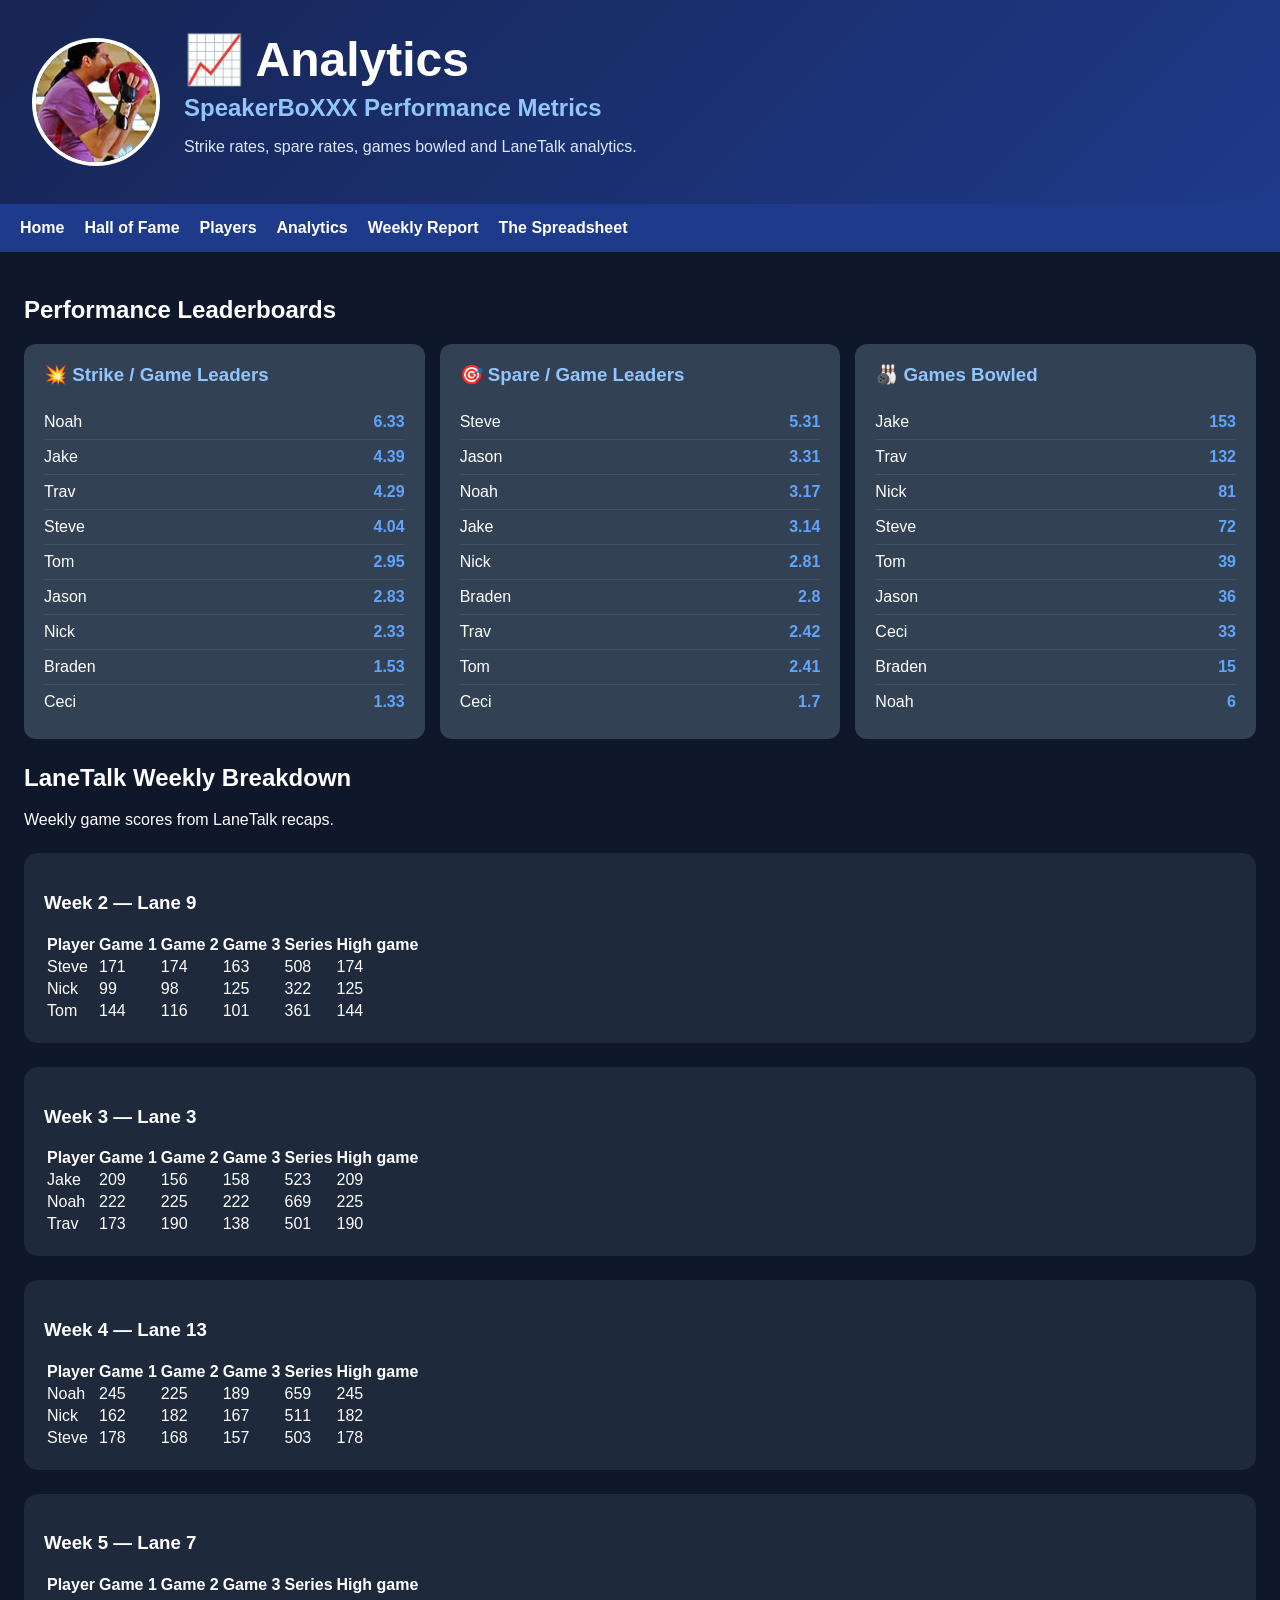
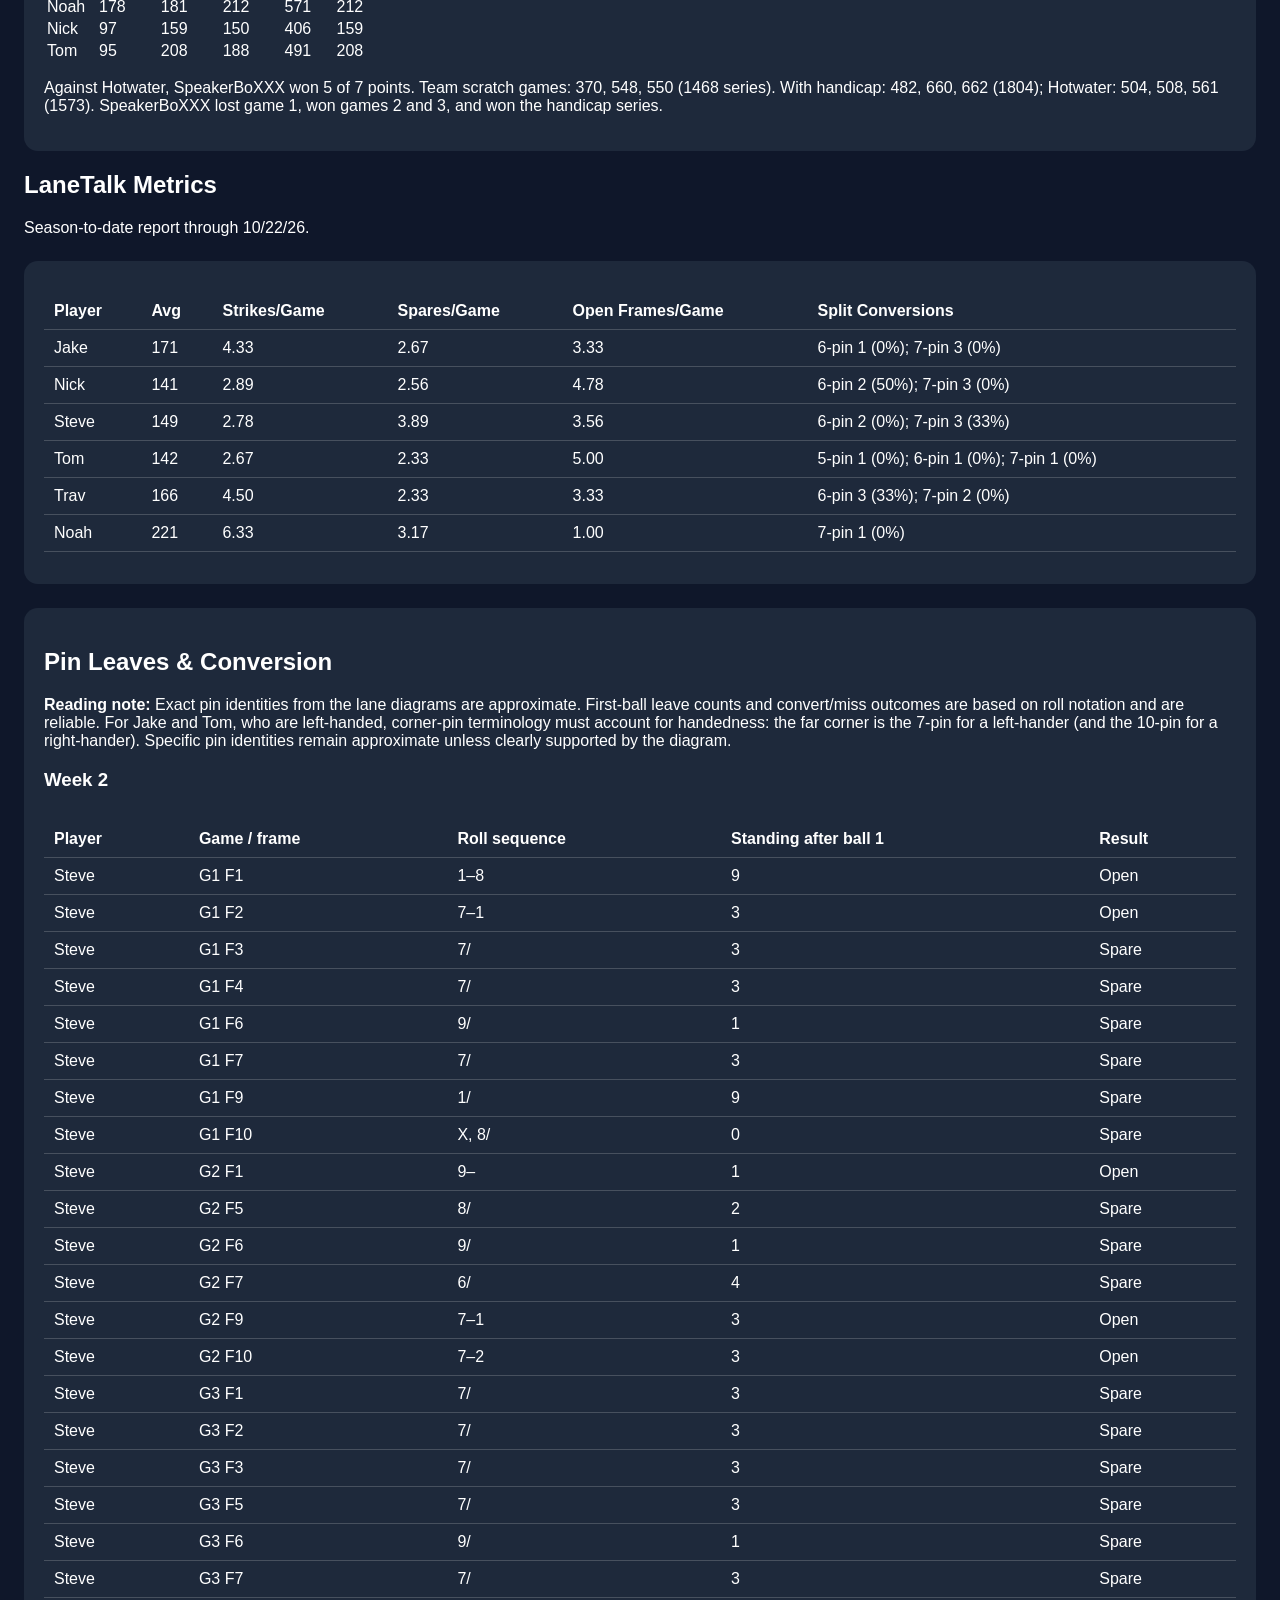
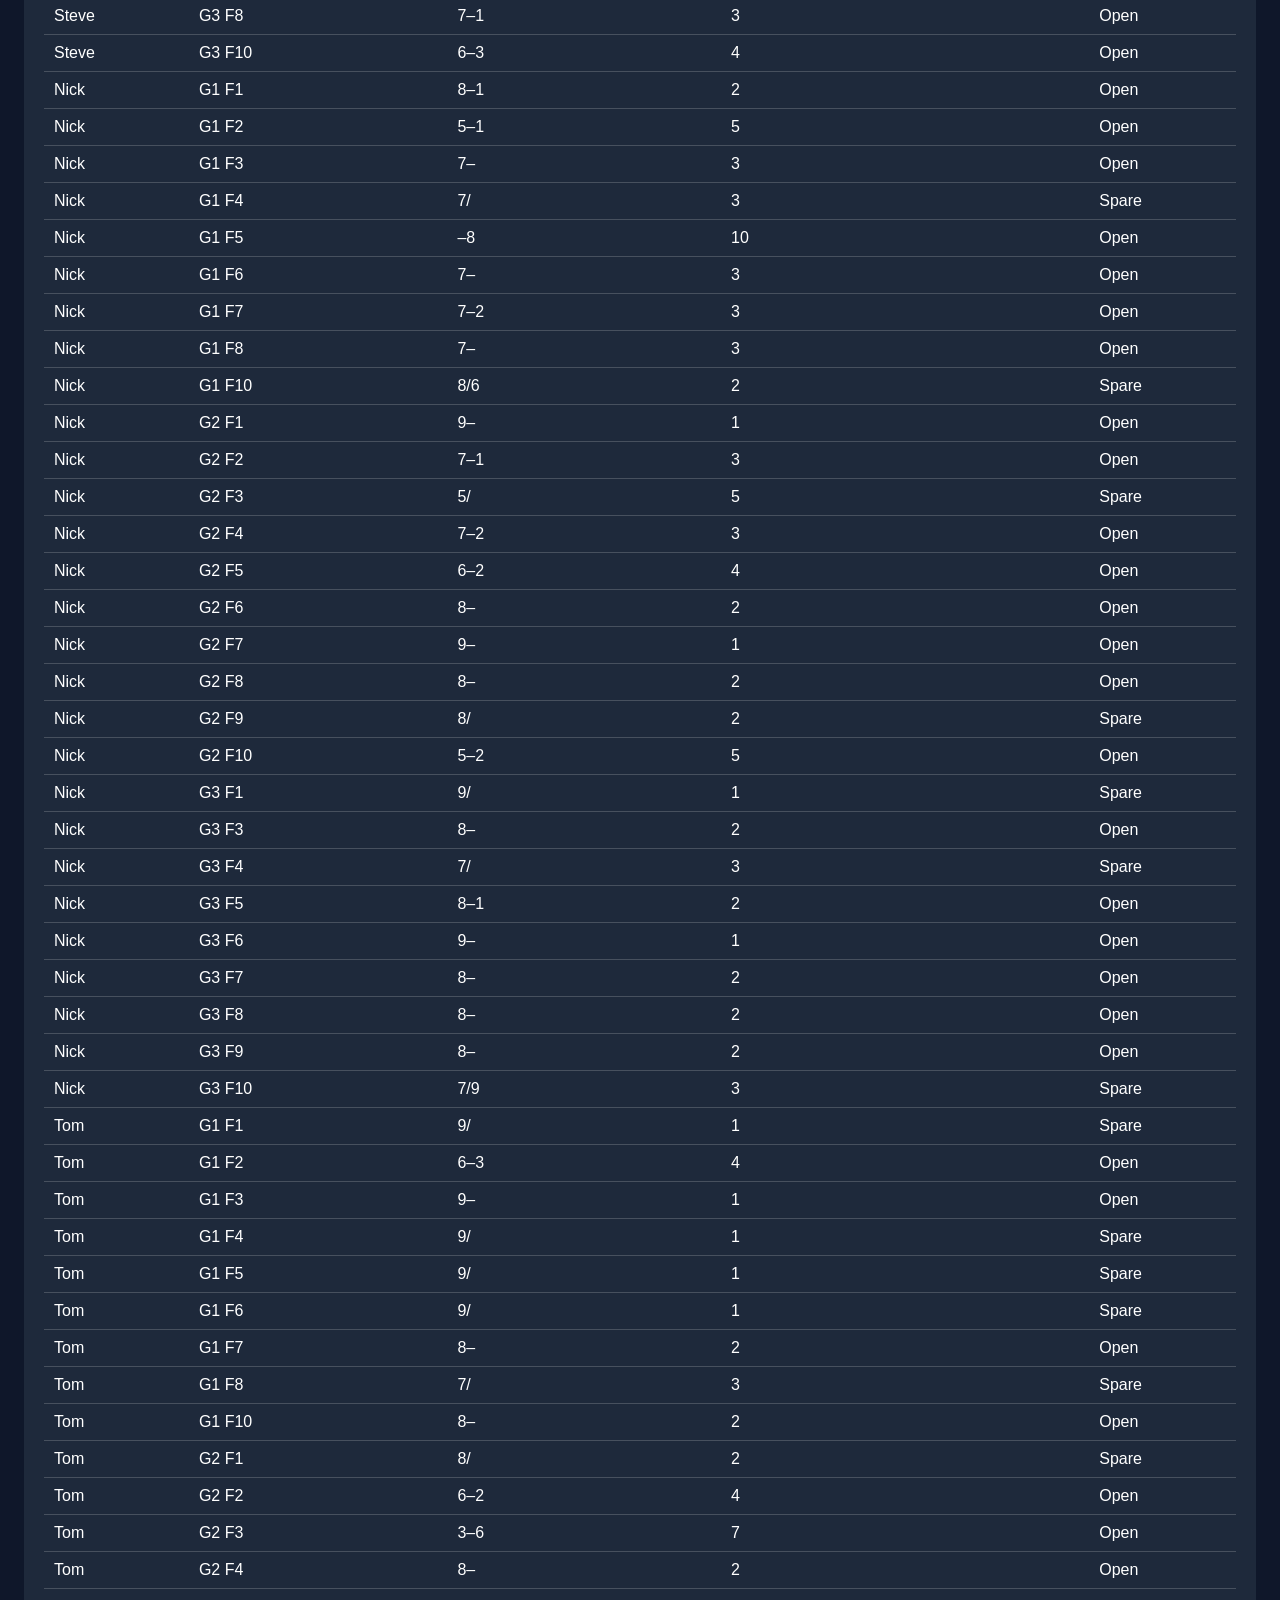
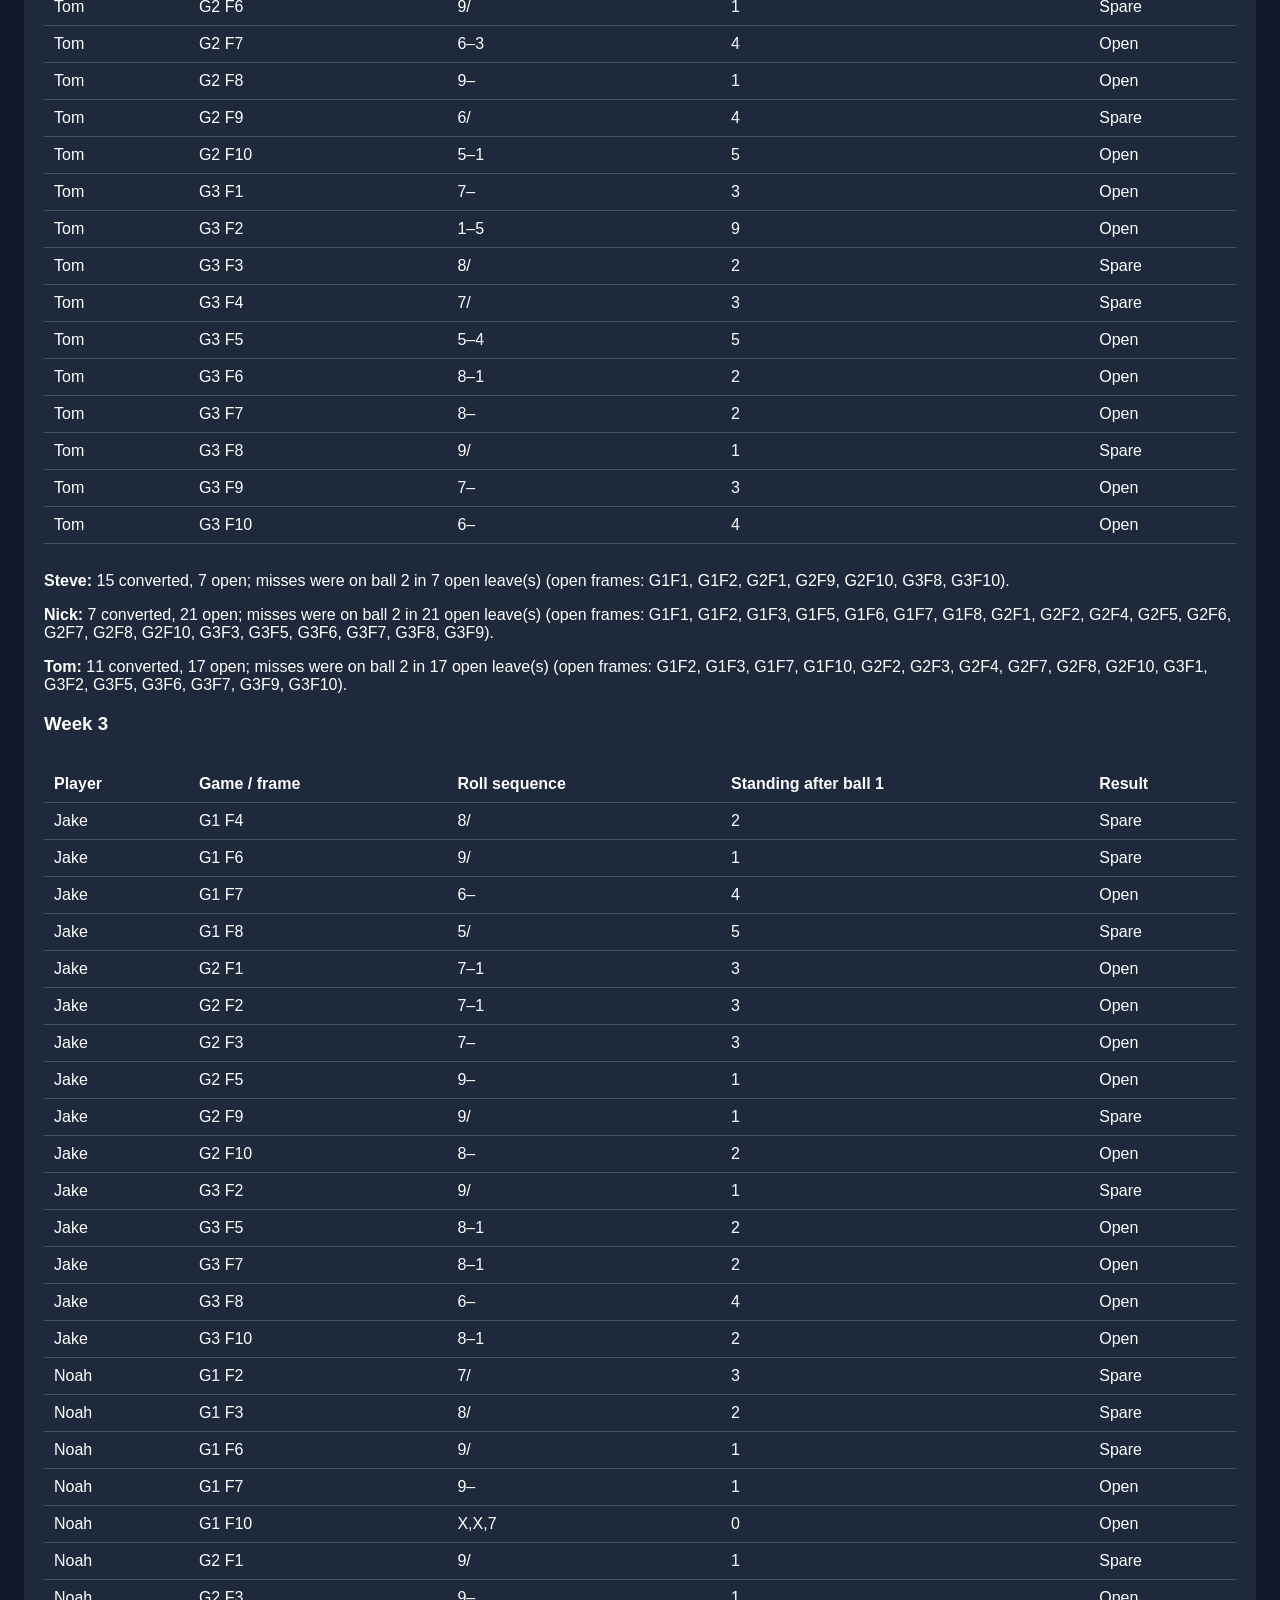
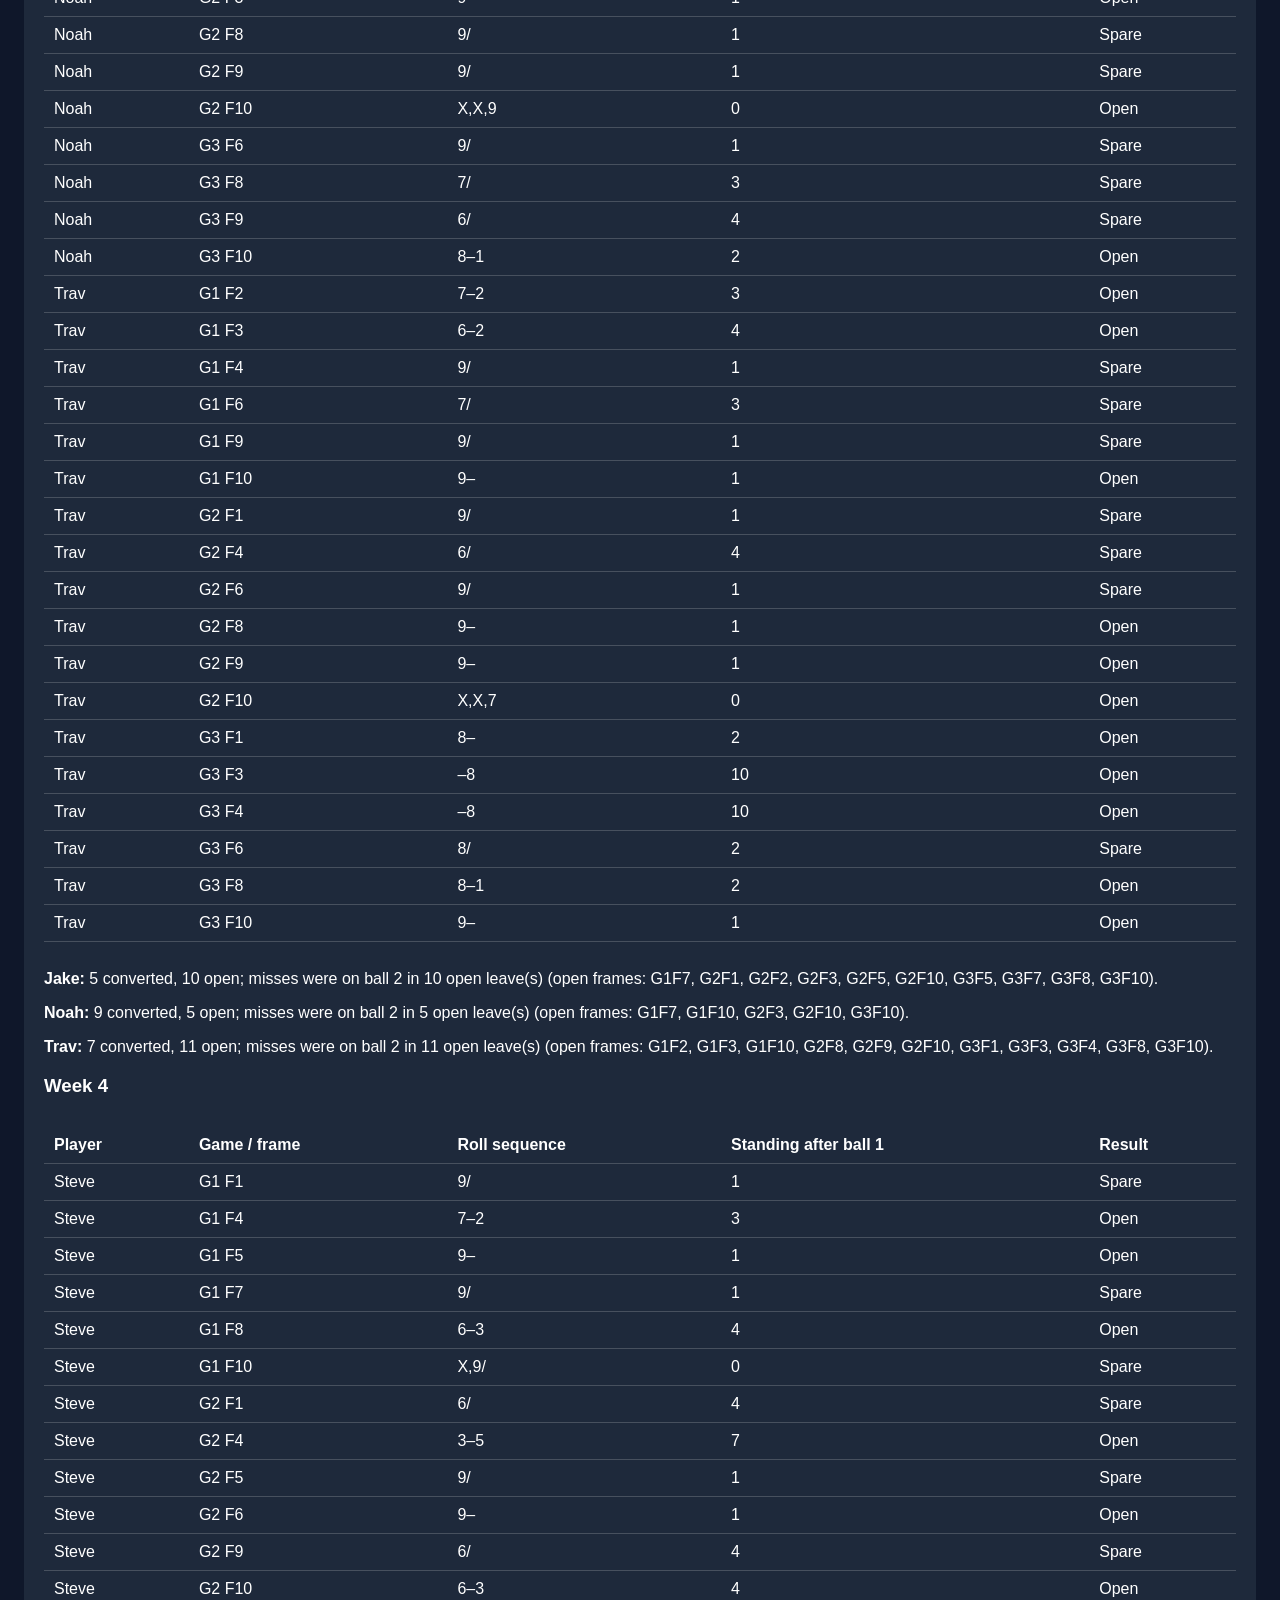
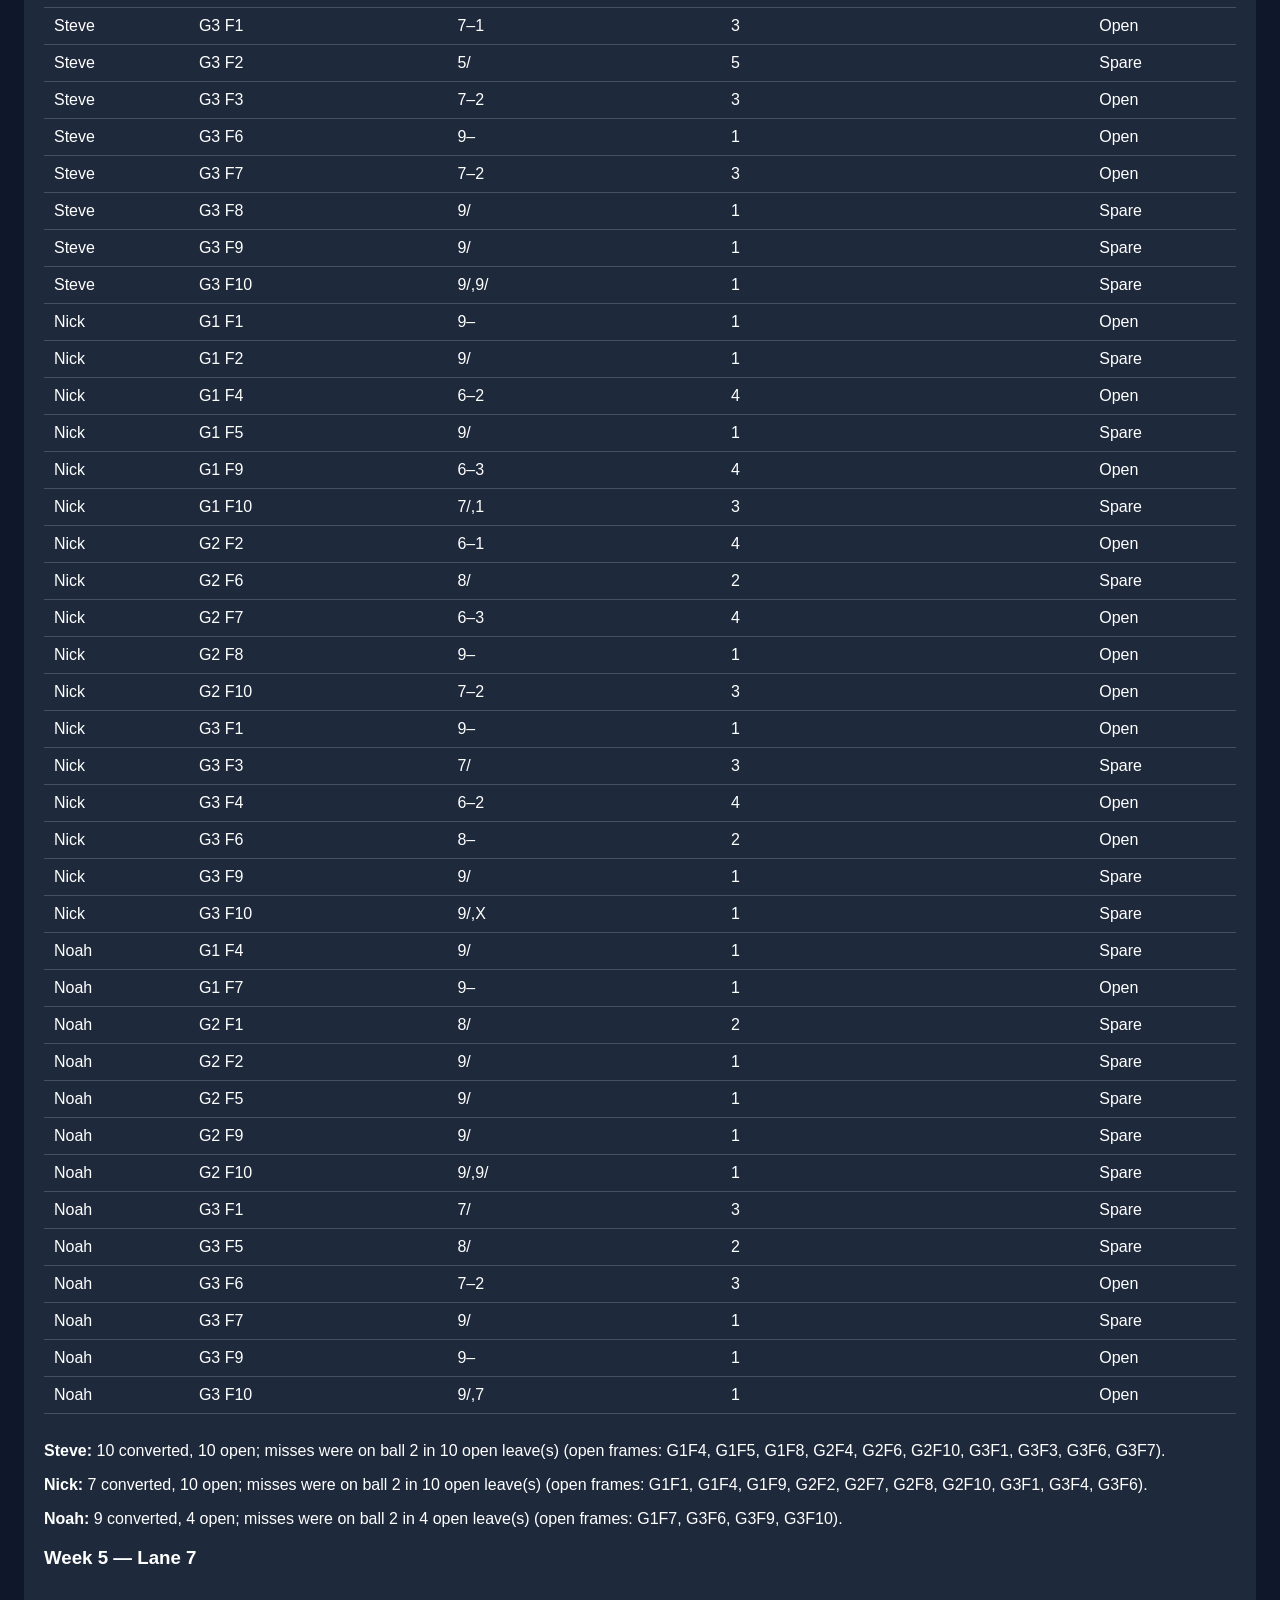
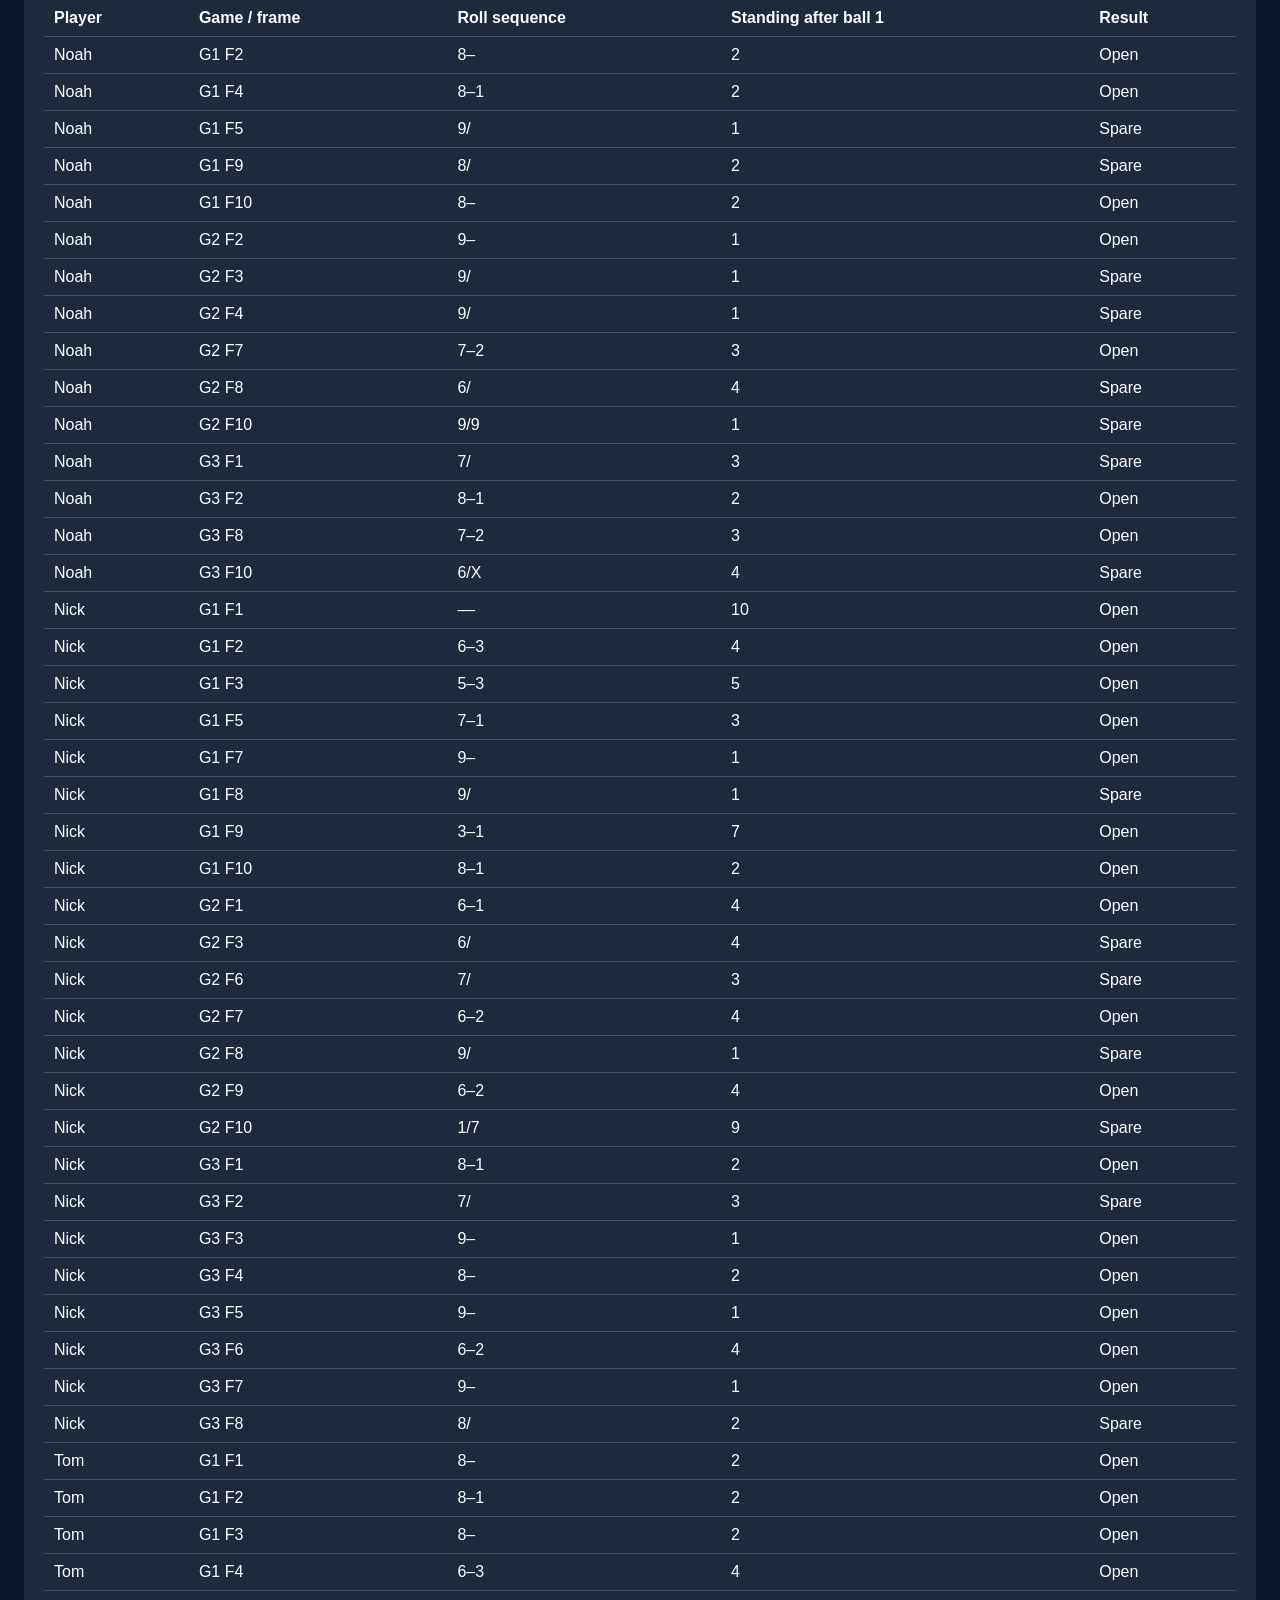
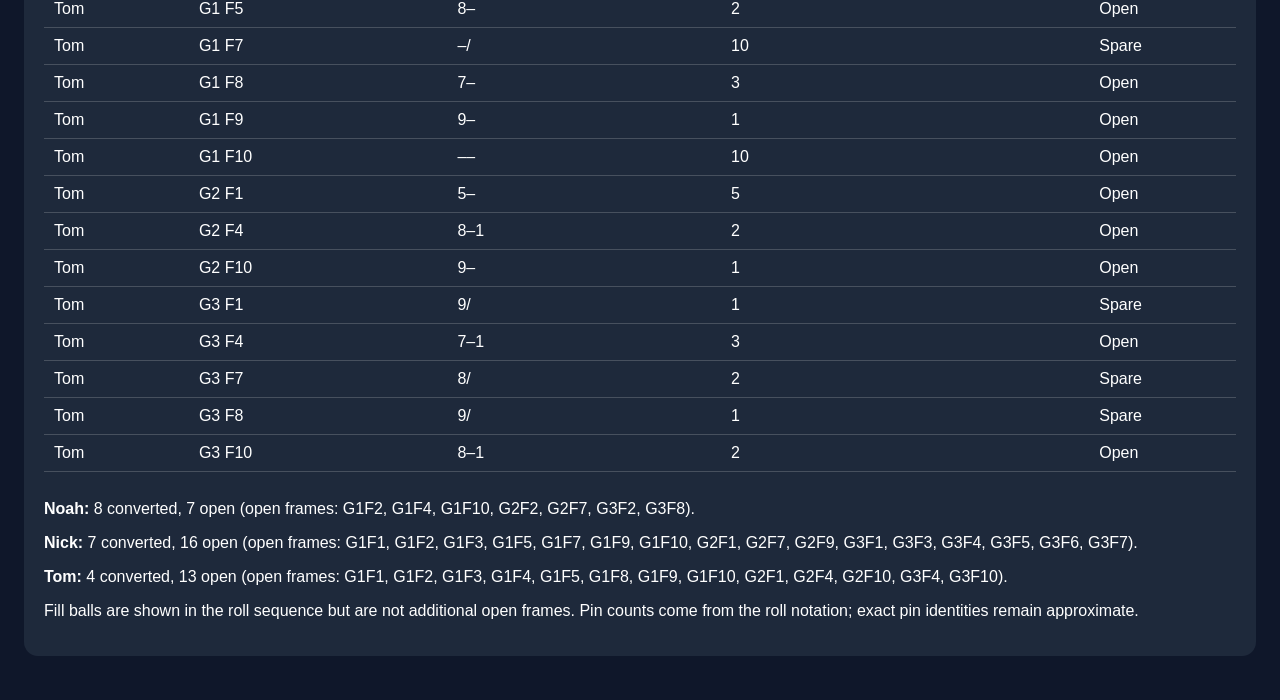
==== analytics.html @ e0b3969d "Correct handedness in pin reading note" ====
<!DOCTYPE html><html lang="en"><head><meta charset="UTF-8"><meta name="viewport" content="width=device-width, initial-scale=1.0"><title>SpeakerBoXXX Analytics</title><link rel="stylesheet" href="style.css"><style>
.table-wrap{overflow-x:auto} .analytics-table{width:100%;border-collapse:collapse;margin:12px 0} .analytics-table th,.analytics-table td{padding:9px 10px;text-align:left;border-bottom:1px solid rgba(255,255,255,.18)} .analytics-table th{font-weight:700} .card{margin-top:24px}
</style></head><body><header class="hero"><img src="logo.png" class="logo" alt="SpeakerBoXXX Logo"><div class="hero-text"><h1>📈 Analytics</h1><h2>SpeakerBoXXX Performance Metrics</h2><p>Strike rates, spare rates, games bowled and LaneTalk analytics.</p></div></header><nav class="navbar"><a href="index.html">Home</a><a href="records.html">Hall of Fame</a><a href="players.html">Players</a><a href="analytics.html">Analytics</a><a href="weekly-report.html">Weekly Report</a><a href="stats.html">The Spreadsheet</a></nav><div class="container"><h2>Performance Leaderboards</h2><div class="record-grid"><div class="record-card"><h3>💥 Strike / Game Leaders</h3><div class="leaderboard"><div class="leader-row"><span class="leader-name">Noah</span><span class="leader-value">6.33</span></div><div class="leader-row"><span class="leader-name">Jake</span><span class="leader-value">4.39</span></div><div class="leader-row"><span class="leader-name">Trav</span><span class="leader-value">4.29</span></div><div class="leader-row"><span class="leader-name">Steve</span><span class="leader-value">4.04</span></div><div class="leader-row"><span class="leader-name">Tom</span><span class="leader-value">2.95</span></div><div class="leader-row"><span class="leader-name">Jason</span><span class="leader-value">2.83</span></div><div class="leader-row"><span class="leader-name">Nick</span><span class="leader-value">2.33</span></div><div class="leader-row"><span class="leader-name">Braden</span><span class="leader-value">1.53</span></div><div class="leader-row"><span class="leader-name">Ceci</span><span class="leader-value">1.33</span></div></div></div><div class="record-card"><h3>🎯 Spare / Game Leaders</h3><div class="leaderboard"><div class="leader-row"><span class="leader-name">Steve</span><span class="leader-value">5.31</span></div><div class="leader-row"><span class="leader-name">Jason</span><span class="leader-value">3.31</span></div><div class="leader-row"><span class="leader-name">Noah</span><span class="leader-value">3.17</span></div><div class="leader-row"><span class="leader-name">Jake</span><span class="leader-value">3.14</span></div><div class="leader-row"><span class="leader-name">Nick</span><span class="leader-value">2.81</span></div><div class="leader-row"><span class="leader-name">Braden</span><span class="leader-value">2.80</span></div><div class="leader-row"><span class="leader-name">Trav</span><span class="leader-value">2.42</span></div><div class="leader-row"><span class="leader-name">Tom</span><span class="leader-value">2.41</span></div><div class="leader-row"><span class="leader-name">Ceci</span><span class="leader-value">1.70</span></div></div></div><div class="record-card"><h3>🎳 Games Bowled</h3><div class="leaderboard"><div class="leader-row"><span class="leader-name">Jake</span><span class="leader-value">153</span></div><div class="leader-row"><span class="leader-name">Trav</span><span class="leader-value">132</span></div><div class="leader-row"><span class="leader-name">Nick</span><span class="leader-value">81</span></div><div class="leader-row"><span class="leader-name">Steve</span><span class="leader-value">72</span></div><div class="leader-row"><span class="leader-name">Tom</span><span class="leader-value">39</span></div><div class="leader-row"><span class="leader-name">Jason</span><span class="leader-value">36</span></div><div class="leader-row"><span class="leader-name">Ceci</span><span class="leader-value">33</span></div><div class="leader-row"><span class="leader-name">Braden</span><span class="leader-value">15</span></div><div class="leader-row"><span class="leader-name">Noah</span><span class="leader-value">6</span></div></div></div></div><h2>LaneTalk Weekly Breakdown</h2><p>Weekly game scores from LaneTalk recaps.</p><div class="card"><h3>Week 2 — Lane 9</h3><div class="table-wrap"><table><thead><tr><th>Player</th><th>Game 1</th><th>Game 2</th><th>Game 3</th><th>Series</th><th>High game</th></tr></thead><tbody><tr><td>Steve</td><td>171</td><td>174</td><td>163</td><td>508</td><td>174</td></tr><tr><td>Nick</td><td>99</td><td>98</td><td>125</td><td>322</td><td>125</td></tr><tr><td>Tom</td><td>144</td><td>116</td><td>101</td><td>361</td><td>144</td></tr></tbody></table></div></div><div class="card"><h3>Week 3 — Lane 3</h3><div class="table-wrap"><table><thead><tr><th>Player</th><th>Game 1</th><th>Game 2</th><th>Game 3</th><th>Series</th><th>High game</th></tr></thead><tbody><tr><td>Jake</td><td>209</td><td>156</td><td>158</td><td>523</td><td>209</td></tr><tr><td>Noah</td><td>222</td><td>225</td><td>222</td><td>669</td><td>225</td></tr><tr><td>Trav</td><td>173</td><td>190</td><td>138</td><td>501</td><td>190</td></tr></tbody></table></div></div><div class="card"><h3>Week 4 — Lane 13</h3><div class="table-wrap"><table><thead><tr><th>Player</th><th>Game 1</th><th>Game 2</th><th>Game 3</th><th>Series</th><th>High game</th></tr></thead><tbody><tr><td>Noah</td><td>245</td><td>225</td><td>189</td><td>659</td><td>245</td></tr><tr><td>Nick</td><td>162</td><td>182</td><td>167</td><td>511</td><td>182</td></tr><tr><td>Steve</td><td>178</td><td>168</td><td>157</td><td>503</td><td>178</td></tr></tbody></table></div></div><div class="card"><h3>Week 5 — Lane 7</h3><div class="table-wrap"><table><thead><tr><th>Player</th><th>Game 1</th><th>Game 2</th><th>Game 3</th><th>Series</th><th>High game</th></tr></thead><tbody><tr><td>Noah</td><td>178</td><td>181</td><td>212</td><td>571</td><td>212</td></tr><tr><td>Nick</td><td>97</td><td>159</td><td>150</td><td>406</td><td>159</td></tr><tr><td>Tom</td><td>95</td><td>208</td><td>188</td><td>491</td><td>208</td></tr></tbody></table></div><p>Against Hotwater, SpeakerBoXXX won 5 of 7 points. Team scratch games: 370, 548, 550 (1468 series). With handicap: 482, 660, 662 (1804); Hotwater: 504, 508, 561 (1573). SpeakerBoXXX lost game 1, won games 2 and 3, and won the handicap series.</p></div><h2>LaneTalk Metrics</h2><p>Season-to-date report through 10/22/26.</p><div class="card"><div class="table-wrap"><table class="analytics-table"><thead><tr><th>Player</th><th>Avg</th><th>Strikes/Game</th><th>Spares/Game</th><th>Open Frames/Game</th><th>Split Conversions</th></tr></thead><tbody><tr><td>Jake</td><td>171</td><td>4.33</td><td>2.67</td><td>3.33</td><td>6-pin 1 (0%); 7-pin 3 (0%)</td></tr><tr><td>Nick</td><td>141</td><td>2.89</td><td>2.56</td><td>4.78</td><td>6-pin 2 (50%); 7-pin 3 (0%)</td></tr><tr><td>Steve</td><td>149</td><td>2.78</td><td>3.89</td><td>3.56</td><td>6-pin 2 (0%); 7-pin 3 (33%)</td></tr><tr><td>Tom</td><td>142</td><td>2.67</td><td>2.33</td><td>5.00</td><td>5-pin 1 (0%); 6-pin 1 (0%); 7-pin 1 (0%)</td></tr><tr><td>Trav</td><td>166</td><td>4.50</td><td>2.33</td><td>3.33</td><td>6-pin 3 (33%); 7-pin 2 (0%)</td></tr><tr><td>Noah</td><td>221</td><td>6.33</td><td>3.17</td><td>1.00</td><td>7-pin 1 (0%)</td></tr></tbody></table></div></div><section class="card" id="pin-leaves"><h2>Pin Leaves &amp; Conversion</h2><p><strong>Reading note:</strong> Exact pin identities from the lane diagrams are approximate. First-ball leave counts and convert/miss outcomes are based on roll notation and are reliable. For Jake and Tom, who are left-handed, corner-pin terminology must account for handedness: the far corner is the 7-pin for a left-hander (and the 10-pin for a right-hander). Specific pin identities remain approximate unless clearly supported by the diagram.</p><h3>Week 2</h3><div class="table-wrap"><table class="analytics-table"><thead><tr><th>Player</th><th>Game / frame</th><th>Roll sequence</th><th>Standing after ball 1</th><th>Result</th></tr></thead><tbody><tr><td>Steve</td><td>G1 F1</td><td>1–8</td><td>9</td><td>Open</td></tr><tr><td>Steve</td><td>G1 F2</td><td>7–1</td><td>3</td><td>Open</td></tr><tr><td>Steve</td><td>G1 F3</td><td>7/</td><td>3</td><td>Spare</td></tr><tr><td>Steve</td><td>G1 F4</td><td>7/</td><td>3</td><td>Spare</td></tr><tr><td>Steve</td><td>G1 F6</td><td>9/</td><td>1</td><td>Spare</td></tr><tr><td>Steve</td><td>G1 F7</td><td>7/</td><td>3</td><td>Spare</td></tr><tr><td>Steve</td><td>G1 F9</td><td>1/</td><td>9</td><td>Spare</td></tr><tr><td>Steve</td><td>G1 F10</td><td>X, 8/</td><td>0</td><td>Spare</td></tr><tr><td>Steve</td><td>G2 F1</td><td>9–</td><td>1</td><td>Open</td></tr><tr><td>Steve</td><td>G2 F5</td><td>8/</td><td>2</td><td>Spare</td></tr><tr><td>Steve</td><td>G2 F6</td><td>9/</td><td>1</td><td>Spare</td></tr><tr><td>Steve</td><td>G2 F7</td><td>6/</td><td>4</td><td>Spare</td></tr><tr><td>Steve</td><td>G2 F9</td><td>7–1</td><td>3</td><td>Open</td></tr><tr><td>Steve</td><td>G2 F10</td><td>7–2</td><td>3</td><td>Open</td></tr><tr><td>Steve</td><td>G3 F1</td><td>7/</td><td>3</td><td>Spare</td></tr><tr><td>Steve</td><td>G3 F2</td><td>7/</td><td>3</td><td>Spare</td></tr><tr><td>Steve</td><td>G3 F3</td><td>7/</td><td>3</td><td>Spare</td></tr><tr><td>Steve</td><td>G3 F5</td><td>7/</td><td>3</td><td>Spare</td></tr><tr><td>Steve</td><td>G3 F6</td><td>9/</td><td>1</td><td>Spare</td></tr><tr><td>Steve</td><td>G3 F7</td><td>7/</td><td>3</td><td>Spare</td></tr><tr><td>Steve</td><td>G3 F8</td><td>7–1</td><td>3</td><td>Open</td></tr><tr><td>Steve</td><td>G3 F10</td><td>6–3</td><td>4</td><td>Open</td></tr><tr><td>Nick</td><td>G1 F1</td><td>8–1</td><td>2</td><td>Open</td></tr><tr><td>Nick</td><td>G1 F2</td><td>5–1</td><td>5</td><td>Open</td></tr><tr><td>Nick</td><td>G1 F3</td><td>7–</td><td>3</td><td>Open</td></tr><tr><td>Nick</td><td>G1 F4</td><td>7/</td><td>3</td><td>Spare</td></tr><tr><td>Nick</td><td>G1 F5</td><td>–8</td><td>10</td><td>Open</td></tr><tr><td>Nick</td><td>G1 F6</td><td>7–</td><td>3</td><td>Open</td></tr><tr><td>Nick</td><td>G1 F7</td><td>7–2</td><td>3</td><td>Open</td></tr><tr><td>Nick</td><td>G1 F8</td><td>7–</td><td>3</td><td>Open</td></tr><tr><td>Nick</td><td>G1 F10</td><td>8/6</td><td>2</td><td>Spare</td></tr><tr><td>Nick</td><td>G2 F1</td><td>9–</td><td>1</td><td>Open</td></tr><tr><td>Nick</td><td>G2 F2</td><td>7–1</td><td>3</td><td>Open</td></tr><tr><td>Nick</td><td>G2 F3</td><td>5/</td><td>5</td><td>Spare</td></tr><tr><td>Nick</td><td>G2 F4</td><td>7–2</td><td>3</td><td>Open</td></tr><tr><td>Nick</td><td>G2 F5</td><td>6–2</td><td>4</td><td>Open</td></tr><tr><td>Nick</td><td>G2 F6</td><td>8–</td><td>2</td><td>Open</td></tr><tr><td>Nick</td><td>G2 F7</td><td>9–</td><td>1</td><td>Open</td></tr><tr><td>Nick</td><td>G2 F8</td><td>8–</td><td>2</td><td>Open</td></tr><tr><td>Nick</td><td>G2 F9</td><td>8/</td><td>2</td><td>Spare</td></tr><tr><td>Nick</td><td>G2 F10</td><td>5–2</td><td>5</td><td>Open</td></tr><tr><td>Nick</td><td>G3 F1</td><td>9/</td><td>1</td><td>Spare</td></tr><tr><td>Nick</td><td>G3 F3</td><td>8–</td><td>2</td><td>Open</td></tr><tr><td>Nick</td><td>G3 F4</td><td>7/</td><td>3</td><td>Spare</td></tr><tr><td>Nick</td><td>G3 F5</td><td>8–1</td><td>2</td><td>Open</td></tr><tr><td>Nick</td><td>G3 F6</td><td>9–</td><td>1</td><td>Open</td></tr><tr><td>Nick</td><td>G3 F7</td><td>8–</td><td>2</td><td>Open</td></tr><tr><td>Nick</td><td>G3 F8</td><td>8–</td><td>2</td><td>Open</td></tr><tr><td>Nick</td><td>G3 F9</td><td>8–</td><td>2</td><td>Open</td></tr><tr><td>Nick</td><td>G3 F10</td><td>7/9</td><td>3</td><td>Spare</td></tr><tr><td>Tom</td><td>G1 F1</td><td>9/</td><td>1</td><td>Spare</td></tr><tr><td>Tom</td><td>G1 F2</td><td>6–3</td><td>4</td><td>Open</td></tr><tr><td>Tom</td><td>G1 F3</td><td>9–</td><td>1</td><td>Open</td></tr><tr><td>Tom</td><td>G1 F4</td><td>9/</td><td>1</td><td>Spare</td></tr><tr><td>Tom</td><td>G1 F5</td><td>9/</td><td>1</td><td>Spare</td></tr><tr><td>Tom</td><td>G1 F6</td><td>9/</td><td>1</td><td>Spare</td></tr><tr><td>Tom</td><td>G1 F7</td><td>8–</td><td>2</td><td>Open</td></tr><tr><td>Tom</td><td>G1 F8</td><td>7/</td><td>3</td><td>Spare</td></tr><tr><td>Tom</td><td>G1 F10</td><td>8–</td><td>2</td><td>Open</td></tr><tr><td>Tom</td><td>G2 F1</td><td>8/</td><td>2</td><td>Spare</td></tr><tr><td>Tom</td><td>G2 F2</td><td>6–2</td><td>4</td><td>Open</td></tr><tr><td>Tom</td><td>G2 F3</td><td>3–6</td><td>7</td><td>Open</td></tr><tr><td>Tom</td><td>G2 F4</td><td>8–</td><td>2</td><td>Open</td></tr><tr><td>Tom</td><td>G2 F6</td><td>9/</td><td>1</td><td>Spare</td></tr><tr><td>Tom</td><td>G2 F7</td><td>6–3</td><td>4</td><td>Open</td></tr><tr><td>Tom</td><td>G2 F8</td><td>9–</td><td>1</td><td>Open</td></tr><tr><td>Tom</td><td>G2 F9</td><td>6/</td><td>4</td><td>Spare</td></tr><tr><td>Tom</td><td>G2 F10</td><td>5–1</td><td>5</td><td>Open</td></tr><tr><td>Tom</td><td>G3 F1</td><td>7–</td><td>3</td><td>Open</td></tr><tr><td>Tom</td><td>G3 F2</td><td>1–5</td><td>9</td><td>Open</td></tr><tr><td>Tom</td><td>G3 F3</td><td>8/</td><td>2</td><td>Spare</td></tr><tr><td>Tom</td><td>G3 F4</td><td>7/</td><td>3</td><td>Spare</td></tr><tr><td>Tom</td><td>G3 F5</td><td>5–4</td><td>5</td><td>Open</td></tr><tr><td>Tom</td><td>G3 F6</td><td>8–1</td><td>2</td><td>Open</td></tr><tr><td>Tom</td><td>G3 F7</td><td>8–</td><td>2</td><td>Open</td></tr><tr><td>Tom</td><td>G3 F8</td><td>9/</td><td>1</td><td>Spare</td></tr><tr><td>Tom</td><td>G3 F9</td><td>7–</td><td>3</td><td>Open</td></tr><tr><td>Tom</td><td>G3 F10</td><td>6–</td><td>4</td><td>Open</td></tr></tbody></table></div><p><strong>Steve:</strong> 15 converted, 7 open; misses were on ball 2 in 7 open leave(s) (open frames: G1F1, G1F2, G2F1, G2F9, G2F10, G3F8, G3F10).</p><p><strong>Nick:</strong> 7 converted, 21 open; misses were on ball 2 in 21 open leave(s) (open frames: G1F1, G1F2, G1F3, G1F5, G1F6, G1F7, G1F8, G2F1, G2F2, G2F4, G2F5, G2F6, G2F7, G2F8, G2F10, G3F3, G3F5, G3F6, G3F7, G3F8, G3F9).</p><p><strong>Tom:</strong> 11 converted, 17 open; misses were on ball 2 in 17 open leave(s) (open frames: G1F2, G1F3, G1F7, G1F10, G2F2, G2F3, G2F4, G2F7, G2F8, G2F10, G3F1, G3F2, G3F5, G3F6, G3F7, G3F9, G3F10).</p><h3>Week 3</h3><div class="table-wrap"><table class="analytics-table"><thead><tr><th>Player</th><th>Game / frame</th><th>Roll sequence</th><th>Standing after ball 1</th><th>Result</th></tr></thead><tbody><tr><td>Jake</td><td>G1 F4</td><td>8/</td><td>2</td><td>Spare</td></tr><tr><td>Jake</td><td>G1 F6</td><td>9/</td><td>1</td><td>Spare</td></tr><tr><td>Jake</td><td>G1 F7</td><td>6–</td><td>4</td><td>Open</td></tr><tr><td>Jake</td><td>G1 F8</td><td>5/</td><td>5</td><td>Spare</td></tr><tr><td>Jake</td><td>G2 F1</td><td>7–1</td><td>3</td><td>Open</td></tr><tr><td>Jake</td><td>G2 F2</td><td>7–1</td><td>3</td><td>Open</td></tr><tr><td>Jake</td><td>G2 F3</td><td>7–</td><td>3</td><td>Open</td></tr><tr><td>Jake</td><td>G2 F5</td><td>9–</td><td>1</td><td>Open</td></tr><tr><td>Jake</td><td>G2 F9</td><td>9/</td><td>1</td><td>Spare</td></tr><tr><td>Jake</td><td>G2 F10</td><td>8–</td><td>2</td><td>Open</td></tr><tr><td>Jake</td><td>G3 F2</td><td>9/</td><td>1</td><td>Spare</td></tr><tr><td>Jake</td><td>G3 F5</td><td>8–1</td><td>2</td><td>Open</td></tr><tr><td>Jake</td><td>G3 F7</td><td>8–1</td><td>2</td><td>Open</td></tr><tr><td>Jake</td><td>G3 F8</td><td>6–</td><td>4</td><td>Open</td></tr><tr><td>Jake</td><td>G3 F10</td><td>8–1</td><td>2</td><td>Open</td></tr><tr><td>Noah</td><td>G1 F2</td><td>7/</td><td>3</td><td>Spare</td></tr><tr><td>Noah</td><td>G1 F3</td><td>8/</td><td>2</td><td>Spare</td></tr><tr><td>Noah</td><td>G1 F6</td><td>9/</td><td>1</td><td>Spare</td></tr><tr><td>Noah</td><td>G1 F7</td><td>9–</td><td>1</td><td>Open</td></tr><tr><td>Noah</td><td>G1 F10</td><td>X,X,7</td><td>0</td><td>Open</td></tr><tr><td>Noah</td><td>G2 F1</td><td>9/</td><td>1</td><td>Spare</td></tr><tr><td>Noah</td><td>G2 F3</td><td>9–</td><td>1</td><td>Open</td></tr><tr><td>Noah</td><td>G2 F8</td><td>9/</td><td>1</td><td>Spare</td></tr><tr><td>Noah</td><td>G2 F9</td><td>9/</td><td>1</td><td>Spare</td></tr><tr><td>Noah</td><td>G2 F10</td><td>X,X,9</td><td>0</td><td>Open</td></tr><tr><td>Noah</td><td>G3 F6</td><td>9/</td><td>1</td><td>Spare</td></tr><tr><td>Noah</td><td>G3 F8</td><td>7/</td><td>3</td><td>Spare</td></tr><tr><td>Noah</td><td>G3 F9</td><td>6/</td><td>4</td><td>Spare</td></tr><tr><td>Noah</td><td>G3 F10</td><td>8–1</td><td>2</td><td>Open</td></tr><tr><td>Trav</td><td>G1 F2</td><td>7–2</td><td>3</td><td>Open</td></tr><tr><td>Trav</td><td>G1 F3</td><td>6–2</td><td>4</td><td>Open</td></tr><tr><td>Trav</td><td>G1 F4</td><td>9/</td><td>1</td><td>Spare</td></tr><tr><td>Trav</td><td>G1 F6</td><td>7/</td><td>3</td><td>Spare</td></tr><tr><td>Trav</td><td>G1 F9</td><td>9/</td><td>1</td><td>Spare</td></tr><tr><td>Trav</td><td>G1 F10</td><td>9–</td><td>1</td><td>Open</td></tr><tr><td>Trav</td><td>G2 F1</td><td>9/</td><td>1</td><td>Spare</td></tr><tr><td>Trav</td><td>G2 F4</td><td>6/</td><td>4</td><td>Spare</td></tr><tr><td>Trav</td><td>G2 F6</td><td>9/</td><td>1</td><td>Spare</td></tr><tr><td>Trav</td><td>G2 F8</td><td>9–</td><td>1</td><td>Open</td></tr><tr><td>Trav</td><td>G2 F9</td><td>9–</td><td>1</td><td>Open</td></tr><tr><td>Trav</td><td>G2 F10</td><td>X,X,7</td><td>0</td><td>Open</td></tr><tr><td>Trav</td><td>G3 F1</td><td>8–</td><td>2</td><td>Open</td></tr><tr><td>Trav</td><td>G3 F3</td><td>–8</td><td>10</td><td>Open</td></tr><tr><td>Trav</td><td>G3 F4</td><td>–8</td><td>10</td><td>Open</td></tr><tr><td>Trav</td><td>G3 F6</td><td>8/</td><td>2</td><td>Spare</td></tr><tr><td>Trav</td><td>G3 F8</td><td>8–1</td><td>2</td><td>Open</td></tr><tr><td>Trav</td><td>G3 F10</td><td>9–</td><td>1</td><td>Open</td></tr></tbody></table></div><p><strong>Jake:</strong> 5 converted, 10 open; misses were on ball 2 in 10 open leave(s) (open frames: G1F7, G2F1, G2F2, G2F3, G2F5, G2F10, G3F5, G3F7, G3F8, G3F10).</p><p><strong>Noah:</strong> 9 converted, 5 open; misses were on ball 2 in 5 open leave(s) (open frames: G1F7, G1F10, G2F3, G2F10, G3F10).</p><p><strong>Trav:</strong> 7 converted, 11 open; misses were on ball 2 in 11 open leave(s) (open frames: G1F2, G1F3, G1F10, G2F8, G2F9, G2F10, G3F1, G3F3, G3F4, G3F8, G3F10).</p><h3>Week 4</h3><div class="table-wrap"><table class="analytics-table"><thead><tr><th>Player</th><th>Game / frame</th><th>Roll sequence</th><th>Standing after ball 1</th><th>Result</th></tr></thead><tbody><tr><td>Steve</td><td>G1 F1</td><td>9/</td><td>1</td><td>Spare</td></tr><tr><td>Steve</td><td>G1 F4</td><td>7–2</td><td>3</td><td>Open</td></tr><tr><td>Steve</td><td>G1 F5</td><td>9–</td><td>1</td><td>Open</td></tr><tr><td>Steve</td><td>G1 F7</td><td>9/</td><td>1</td><td>Spare</td></tr><tr><td>Steve</td><td>G1 F8</td><td>6–3</td><td>4</td><td>Open</td></tr><tr><td>Steve</td><td>G1 F10</td><td>X,9/</td><td>0</td><td>Spare</td></tr><tr><td>Steve</td><td>G2 F1</td><td>6/</td><td>4</td><td>Spare</td></tr><tr><td>Steve</td><td>G2 F4</td><td>3–5</td><td>7</td><td>Open</td></tr><tr><td>Steve</td><td>G2 F5</td><td>9/</td><td>1</td><td>Spare</td></tr><tr><td>Steve</td><td>G2 F6</td><td>9–</td><td>1</td><td>Open</td></tr><tr><td>Steve</td><td>G2 F9</td><td>6/</td><td>4</td><td>Spare</td></tr><tr><td>Steve</td><td>G2 F10</td><td>6–3</td><td>4</td><td>Open</td></tr><tr><td>Steve</td><td>G3 F1</td><td>7–1</td><td>3</td><td>Open</td></tr><tr><td>Steve</td><td>G3 F2</td><td>5/</td><td>5</td><td>Spare</td></tr><tr><td>Steve</td><td>G3 F3</td><td>7–2</td><td>3</td><td>Open</td></tr><tr><td>Steve</td><td>G3 F6</td><td>9–</td><td>1</td><td>Open</td></tr><tr><td>Steve</td><td>G3 F7</td><td>7–2</td><td>3</td><td>Open</td></tr><tr><td>Steve</td><td>G3 F8</td><td>9/</td><td>1</td><td>Spare</td></tr><tr><td>Steve</td><td>G3 F9</td><td>9/</td><td>1</td><td>Spare</td></tr><tr><td>Steve</td><td>G3 F10</td><td>9/,9/</td><td>1</td><td>Spare</td></tr><tr><td>Nick</td><td>G1 F1</td><td>9–</td><td>1</td><td>Open</td></tr><tr><td>Nick</td><td>G1 F2</td><td>9/</td><td>1</td><td>Spare</td></tr><tr><td>Nick</td><td>G1 F4</td><td>6–2</td><td>4</td><td>Open</td></tr><tr><td>Nick</td><td>G1 F5</td><td>9/</td><td>1</td><td>Spare</td></tr><tr><td>Nick</td><td>G1 F9</td><td>6–3</td><td>4</td><td>Open</td></tr><tr><td>Nick</td><td>G1 F10</td><td>7/,1</td><td>3</td><td>Spare</td></tr><tr><td>Nick</td><td>G2 F2</td><td>6–1</td><td>4</td><td>Open</td></tr><tr><td>Nick</td><td>G2 F6</td><td>8/</td><td>2</td><td>Spare</td></tr><tr><td>Nick</td><td>G2 F7</td><td>6–3</td><td>4</td><td>Open</td></tr><tr><td>Nick</td><td>G2 F8</td><td>9–</td><td>1</td><td>Open</td></tr><tr><td>Nick</td><td>G2 F10</td><td>7–2</td><td>3</td><td>Open</td></tr><tr><td>Nick</td><td>G3 F1</td><td>9–</td><td>1</td><td>Open</td></tr><tr><td>Nick</td><td>G3 F3</td><td>7/</td><td>3</td><td>Spare</td></tr><tr><td>Nick</td><td>G3 F4</td><td>6–2</td><td>4</td><td>Open</td></tr><tr><td>Nick</td><td>G3 F6</td><td>8–</td><td>2</td><td>Open</td></tr><tr><td>Nick</td><td>G3 F9</td><td>9/</td><td>1</td><td>Spare</td></tr><tr><td>Nick</td><td>G3 F10</td><td>9/,X</td><td>1</td><td>Spare</td></tr><tr><td>Noah</td><td>G1 F4</td><td>9/</td><td>1</td><td>Spare</td></tr><tr><td>Noah</td><td>G1 F7</td><td>9–</td><td>1</td><td>Open</td></tr><tr><td>Noah</td><td>G2 F1</td><td>8/</td><td>2</td><td>Spare</td></tr><tr><td>Noah</td><td>G2 F2</td><td>9/</td><td>1</td><td>Spare</td></tr><tr><td>Noah</td><td>G2 F5</td><td>9/</td><td>1</td><td>Spare</td></tr><tr><td>Noah</td><td>G2 F9</td><td>9/</td><td>1</td><td>Spare</td></tr><tr><td>Noah</td><td>G2 F10</td><td>9/,9/</td><td>1</td><td>Spare</td></tr><tr><td>Noah</td><td>G3 F1</td><td>7/</td><td>3</td><td>Spare</td></tr><tr><td>Noah</td><td>G3 F5</td><td>8/</td><td>2</td><td>Spare</td></tr><tr><td>Noah</td><td>G3 F6</td><td>7–2</td><td>3</td><td>Open</td></tr><tr><td>Noah</td><td>G3 F7</td><td>9/</td><td>1</td><td>Spare</td></tr><tr><td>Noah</td><td>G3 F9</td><td>9–</td><td>1</td><td>Open</td></tr><tr><td>Noah</td><td>G3 F10</td><td>9/,7</td><td>1</td><td>Open</td></tr></tbody></table></div><p><strong>Steve:</strong> 10 converted, 10 open; misses were on ball 2 in 10 open leave(s) (open frames: G1F4, G1F5, G1F8, G2F4, G2F6, G2F10, G3F1, G3F3, G3F6, G3F7).</p><p><strong>Nick:</strong> 7 converted, 10 open; misses were on ball 2 in 10 open leave(s) (open frames: G1F1, G1F4, G1F9, G2F2, G2F7, G2F8, G2F10, G3F1, G3F4, G3F6).</p><p><strong>Noah:</strong> 9 converted, 4 open; misses were on ball 2 in 4 open leave(s) (open frames: G1F7, G3F6, G3F9, G3F10).</p><h3>Week 5 — Lane 7</h3><div class="table-wrap"><table class="analytics-table"><thead><tr><th>Player</th><th>Game / frame</th><th>Roll sequence</th><th>Standing after ball 1</th><th>Result</th></tr></thead><tbody><tr><td>Noah</td><td>G1 F2</td><td>8–</td><td>2</td><td>Open</td></tr><tr><td>Noah</td><td>G1 F4</td><td>8–1</td><td>2</td><td>Open</td></tr><tr><td>Noah</td><td>G1 F5</td><td>9/</td><td>1</td><td>Spare</td></tr><tr><td>Noah</td><td>G1 F9</td><td>8/</td><td>2</td><td>Spare</td></tr><tr><td>Noah</td><td>G1 F10</td><td>8–</td><td>2</td><td>Open</td></tr><tr><td>Noah</td><td>G2 F2</td><td>9–</td><td>1</td><td>Open</td></tr><tr><td>Noah</td><td>G2 F3</td><td>9/</td><td>1</td><td>Spare</td></tr><tr><td>Noah</td><td>G2 F4</td><td>9/</td><td>1</td><td>Spare</td></tr><tr><td>Noah</td><td>G2 F7</td><td>7–2</td><td>3</td><td>Open</td></tr><tr><td>Noah</td><td>G2 F8</td><td>6/</td><td>4</td><td>Spare</td></tr><tr><td>Noah</td><td>G2 F10</td><td>9/9</td><td>1</td><td>Spare</td></tr><tr><td>Noah</td><td>G3 F1</td><td>7/</td><td>3</td><td>Spare</td></tr><tr><td>Noah</td><td>G3 F2</td><td>8–1</td><td>2</td><td>Open</td></tr><tr><td>Noah</td><td>G3 F8</td><td>7–2</td><td>3</td><td>Open</td></tr><tr><td>Noah</td><td>G3 F10</td><td>6/X</td><td>4</td><td>Spare</td></tr><tr><td>Nick</td><td>G1 F1</td><td>––</td><td>10</td><td>Open</td></tr><tr><td>Nick</td><td>G1 F2</td><td>6–3</td><td>4</td><td>Open</td></tr><tr><td>Nick</td><td>G1 F3</td><td>5–3</td><td>5</td><td>Open</td></tr><tr><td>Nick</td><td>G1 F5</td><td>7–1</td><td>3</td><td>Open</td></tr><tr><td>Nick</td><td>G1 F7</td><td>9–</td><td>1</td><td>Open</td></tr><tr><td>Nick</td><td>G1 F8</td><td>9/</td><td>1</td><td>Spare</td></tr><tr><td>Nick</td><td>G1 F9</td><td>3–1</td><td>7</td><td>Open</td></tr><tr><td>Nick</td><td>G1 F10</td><td>8–1</td><td>2</td><td>Open</td></tr><tr><td>Nick</td><td>G2 F1</td><td>6–1</td><td>4</td><td>Open</td></tr><tr><td>Nick</td><td>G2 F3</td><td>6/</td><td>4</td><td>Spare</td></tr><tr><td>Nick</td><td>G2 F6</td><td>7/</td><td>3</td><td>Spare</td></tr><tr><td>Nick</td><td>G2 F7</td><td>6–2</td><td>4</td><td>Open</td></tr><tr><td>Nick</td><td>G2 F8</td><td>9/</td><td>1</td><td>Spare</td></tr><tr><td>Nick</td><td>G2 F9</td><td>6–2</td><td>4</td><td>Open</td></tr><tr><td>Nick</td><td>G2 F10</td><td>1/7</td><td>9</td><td>Spare</td></tr><tr><td>Nick</td><td>G3 F1</td><td>8–1</td><td>2</td><td>Open</td></tr><tr><td>Nick</td><td>G3 F2</td><td>7/</td><td>3</td><td>Spare</td></tr><tr><td>Nick</td><td>G3 F3</td><td>9–</td><td>1</td><td>Open</td></tr><tr><td>Nick</td><td>G3 F4</td><td>8–</td><td>2</td><td>Open</td></tr><tr><td>Nick</td><td>G3 F5</td><td>9–</td><td>1</td><td>Open</td></tr><tr><td>Nick</td><td>G3 F6</td><td>6–2</td><td>4</td><td>Open</td></tr><tr><td>Nick</td><td>G3 F7</td><td>9–</td><td>1</td><td>Open</td></tr><tr><td>Nick</td><td>G3 F8</td><td>8/</td><td>2</td><td>Spare</td></tr><tr><td>Tom</td><td>G1 F1</td><td>8–</td><td>2</td><td>Open</td></tr><tr><td>Tom</td><td>G1 F2</td><td>8–1</td><td>2</td><td>Open</td></tr><tr><td>Tom</td><td>G1 F3</td><td>8–</td><td>2</td><td>Open</td></tr><tr><td>Tom</td><td>G1 F4</td><td>6–3</td><td>4</td><td>Open</td></tr><tr><td>Tom</td><td>G1 F5</td><td>8–</td><td>2</td><td>Open</td></tr><tr><td>Tom</td><td>G1 F7</td><td>–/</td><td>10</td><td>Spare</td></tr><tr><td>Tom</td><td>G1 F8</td><td>7–</td><td>3</td><td>Open</td></tr><tr><td>Tom</td><td>G1 F9</td><td>9–</td><td>1</td><td>Open</td></tr><tr><td>Tom</td><td>G1 F10</td><td>––</td><td>10</td><td>Open</td></tr><tr><td>Tom</td><td>G2 F1</td><td>5–</td><td>5</td><td>Open</td></tr><tr><td>Tom</td><td>G2 F4</td><td>8–1</td><td>2</td><td>Open</td></tr><tr><td>Tom</td><td>G2 F10</td><td>9–</td><td>1</td><td>Open</td></tr><tr><td>Tom</td><td>G3 F1</td><td>9/</td><td>1</td><td>Spare</td></tr><tr><td>Tom</td><td>G3 F4</td><td>7–1</td><td>3</td><td>Open</td></tr><tr><td>Tom</td><td>G3 F7</td><td>8/</td><td>2</td><td>Spare</td></tr><tr><td>Tom</td><td>G3 F8</td><td>9/</td><td>1</td><td>Spare</td></tr><tr><td>Tom</td><td>G3 F10</td><td>8–1</td><td>2</td><td>Open</td></tr></tbody></table></div><p><strong>Noah:</strong> 8 converted, 7 open (open frames: G1F2, G1F4, G1F10, G2F2, G2F7, G3F2, G3F8).</p><p><strong>Nick:</strong> 7 converted, 16 open (open frames: G1F1, G1F2, G1F3, G1F5, G1F7, G1F9, G1F10, G2F1, G2F7, G2F9, G3F1, G3F3, G3F4, G3F5, G3F6, G3F7).</p><p><strong>Tom:</strong> 4 converted, 13 open (open frames: G1F1, G1F2, G1F3, G1F4, G1F5, G1F8, G1F9, G1F10, G2F1, G2F4, G2F10, G3F4, G3F10).</p><p>Fill balls are shown in the roll sequence but are not additional open frames. Pin counts come from the roll notation; exact pin identities remain approximate.</p></section></div><script>
(function(){fetch('./data/career.json').then(function(r){if(!r.ok)throw new Error('career data unavailable');return r.json()}).then(function(data){var categories={'Strike / Game Leaders':'strikePerGame','Spare / Game Leaders':'sparePerGame','Games Bowled':'games'};document.querySelectorAll('.record-card').forEach(function(card){var heading=card.querySelector('h3'),board=card.querySelector('.leaderboard');if(!heading||!board)return;var title=heading.textContent.replace(/^[^A-Za-z0-9]+/,'').trim(),field=categories[title];if(!field)return;var rows=data.players.slice().sort(function(a,b){return b[field]-a[field]});board.innerHTML=rows.map(function(p){return '<div class="leader-row"><span class="leader-name">'+p.name+'</span><span class="leader-value">'+p[field]+'</span></div>'}).join('')})}).catch(function(e){console.error('Career data unavailable; embedded fallback values remain visible.',e)})})();
</script></body></html>
---- style.css ----
/* =======================================================
   SPEAKERBOXXX BOWLING ANALYTICS
   ======================================================= */

body {
    margin: 0;
    background: #0f172a;
    color: #ffffff;
    font-family: "Segoe UI", Arial, sans-serif;
}

a {
    color: #93c5fd;
    text-decoration: none;
}

a:hover {
    text-decoration: underline;
}

/* =======================================================
   HERO
   ======================================================= */

.hero {
    display: flex;
    align-items: center;
    gap: 24px;
    padding: 32px;
    background: linear-gradient(
        135deg,
        #172554,
        #1e3a8a
    );
}

.logo {
    width: 120px;
    height: 120px;
    border-radius: 50%;
    border: 4px solid white;
    object-fit: cover;
}

.hero-text h1 {
    margin: 0;
    font-size: 3rem;
}

.hero-text h2 {
    margin: 6px 0;
    color: #93c5fd;
}

.hero-text p {
    color: #dbeafe;
}

/* =======================================================
   NAVBAR
   ======================================================= */

.navbar {
    background: #1e3a8a;
    padding: 15px 20px;

    display: flex;
    flex-wrap: wrap;
    gap: 20px;
}

.navbar a {
    color: white;
    font-weight: 600;
}

.navbar a:hover {
    color: #93c5fd;
}

/* =======================================================
   LAYOUT
   ======================================================= */

.container {
    max-width: 1500px;
    margin: auto;
    padding: 24px;
}

.card {
    background: #1e293b;
    padding: 20px;
    border-radius: 14px;
    margin-bottom: 20px;
}

/* =======================================================
   LEADER CARDS
   ======================================================= */

.stat-grid {
    display: grid;
    grid-template-columns: repeat(3, 1fr);
    gap: 15px;

    margin-bottom: 25px;
}

.stat-card {
    background: #334155;
    border-radius: 12px;
    padding: 20px;
}

.stat-number {
    font-size: 42px;
    font-weight: bold;
    color: #60a5fa;
}

.stat-label {
    margin-top: 10px;
}

/* =======================================================
   RECORDS / ANALYTICS
   ======================================================= */

.record-grid {
    display: grid;
    grid-template-columns: repeat(3, 1fr);
    gap: 15px;

    margin-bottom: 25px;
}

.record-card {
    background: #334155;
    border-radius: 12px;
    padding: 20px;
}

.record-card h3 {
    margin-top: 0;
    color: #93c5fd;
}

/* =======================================================
   PLAYER CARDS
   ======================================================= */

.player-grid {
    display: grid;
    grid-template-columns: repeat(6, 1fr);
    gap: 15px;

    margin-bottom: 25px;
}

.player-card {
    display: block;
    background: #334155;
    border-radius: 12px;
    padding: 20px;

    color: white;
    text-decoration: none;

    transition: all .2s ease;
}

.player-card:hover {
    background: #475569;
    transform: translateY(-3px);
}

.player-card h3 {
    margin-top: 0;
    color: #93c5fd;
}

/* =======================================================
   LEADERBOARD TABLES
   ======================================================= */

.leaderboard {
    margin-top: 10px;
}

.leader-row {
    display: flex;
    justify-content: space-between;
    align-items: center;

    padding: 8px 0;

    border-bottom: 1px solid rgba(
        255,
        255,
        255,
        .08
    );
}

.leader-row:last-child {
    border-bottom: none;
}

.leader-name {
    text-align: left;
}

.leader-value {
    text-align: right;
    font-weight: 700;
    color: #60a5fa;
}

/* =======================================================
   PDF VIEWER
   ======================================================= */

iframe {
    width: 100%;
    height: 2600px;

    border: none;
    background: white;

    display: block;
}

/* =======================================================
   BADGES
   ======================================================= */

.badge {
    display: inline-block;

    padding: 4px 10px;

    border-radius: 12px;

    background: #1e3a8a;
    color: white;
}

/* =======================================================
   TABLET
   ======================================================= */

@media (max-width: 1200px) {

    .player-grid {
        grid-template-columns: repeat(3, 1fr);
    }

    .record-grid {
        grid-template-columns: repeat(2, 1fr);
    }

    .stat-grid {
        grid-template-columns: repeat(2, 1fr);
    }
}

/* =======================================================
   MOBILE
   ======================================================= */

@media (max-width: 700px) {

    .hero {
        flex-direction: column;
        text-align: center;
    }

    .hero-text h1 {
        font-size: 2rem;
    }

    .player-grid {
        grid-template-columns: repeat(2, 1fr);
    }

    .record-grid {
        grid-template-columns: 1fr;
    }

    .stat-grid {
        grid-template-columns: 1fr;
    }

    iframe {
        height: 1400px;
    }

}
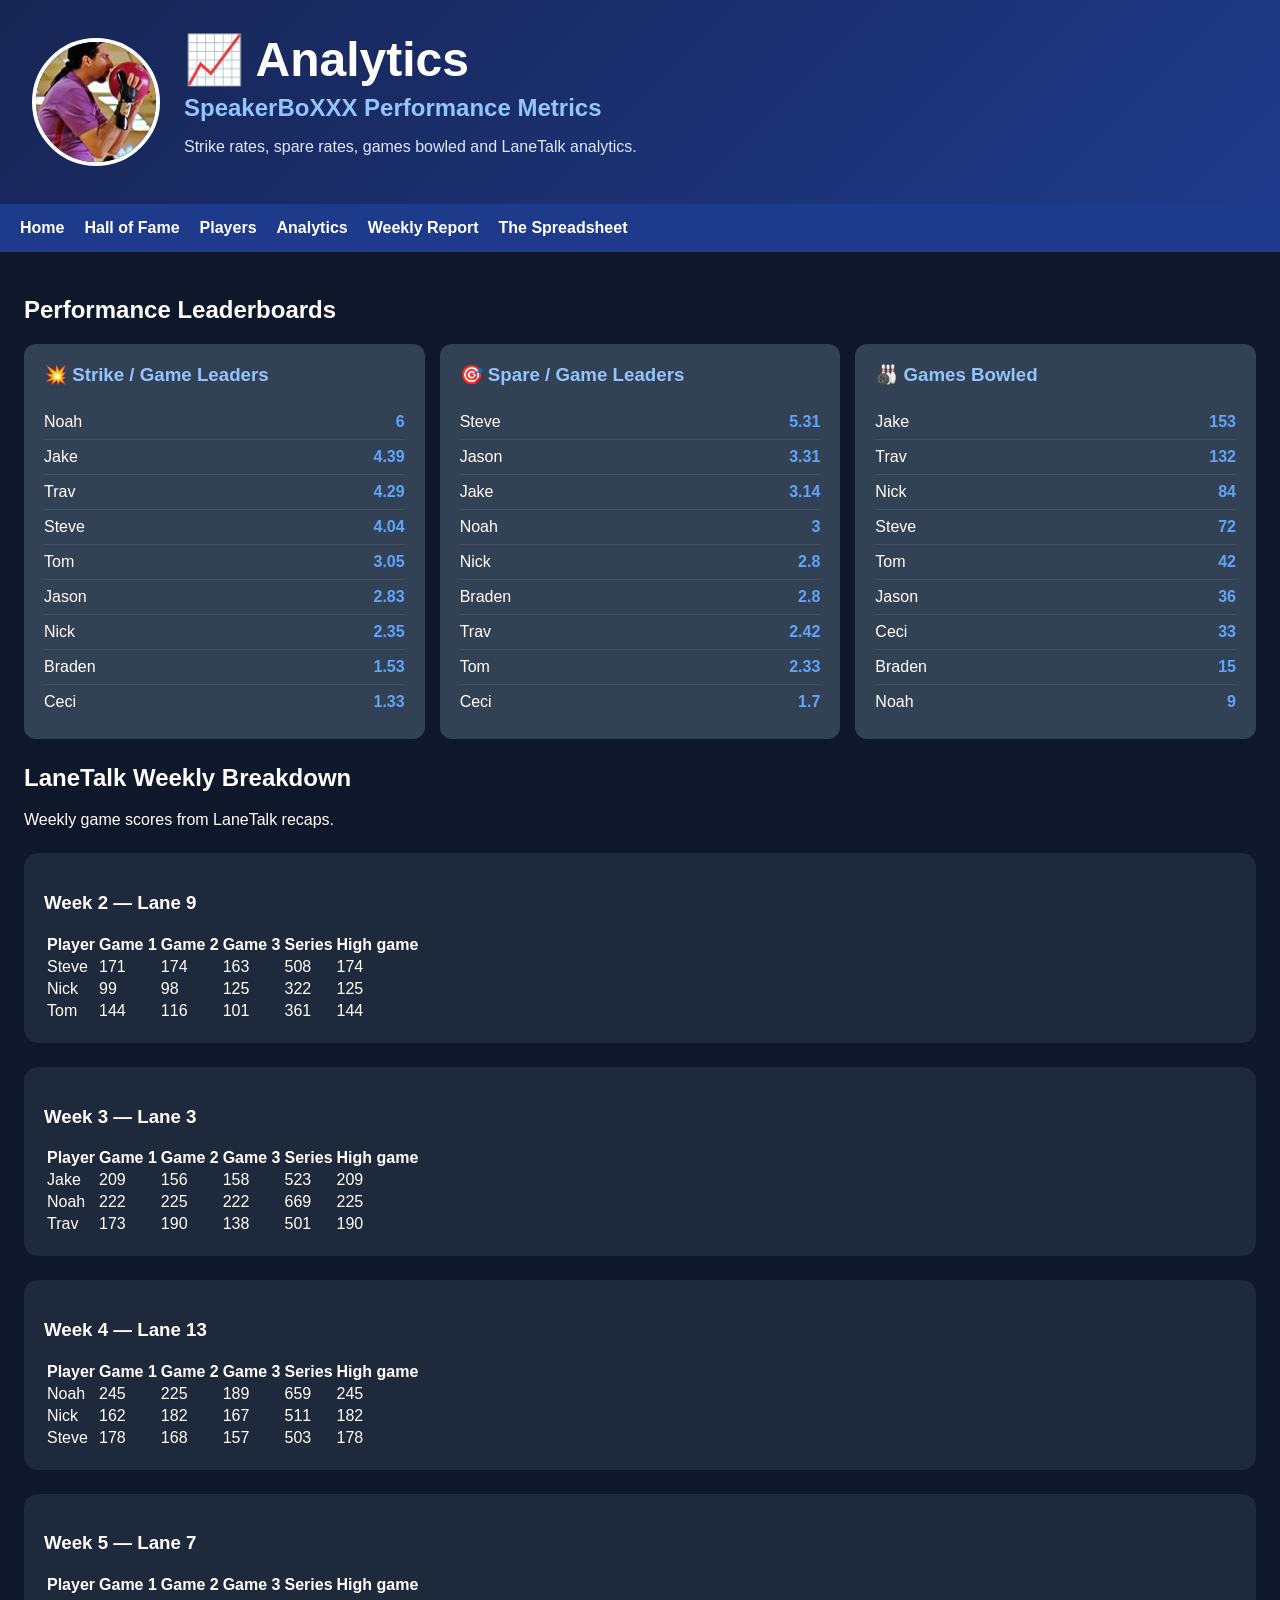
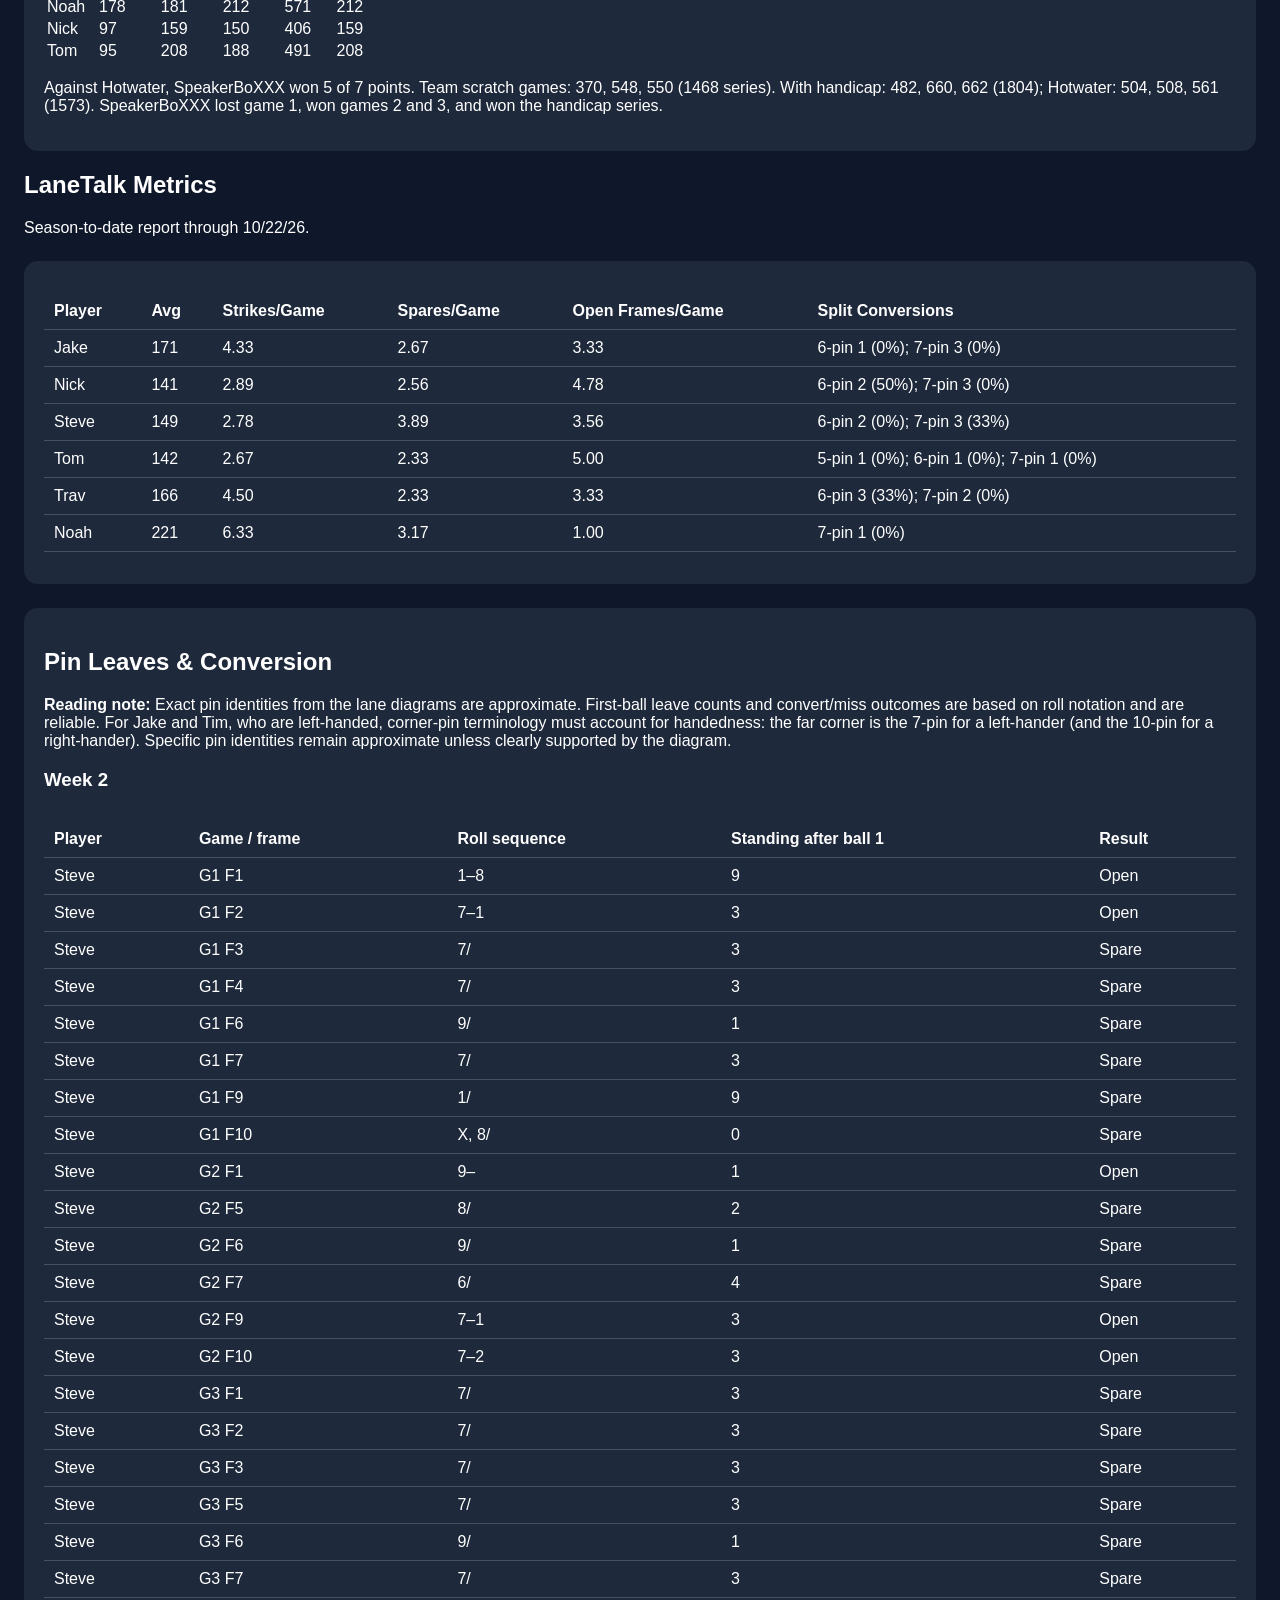
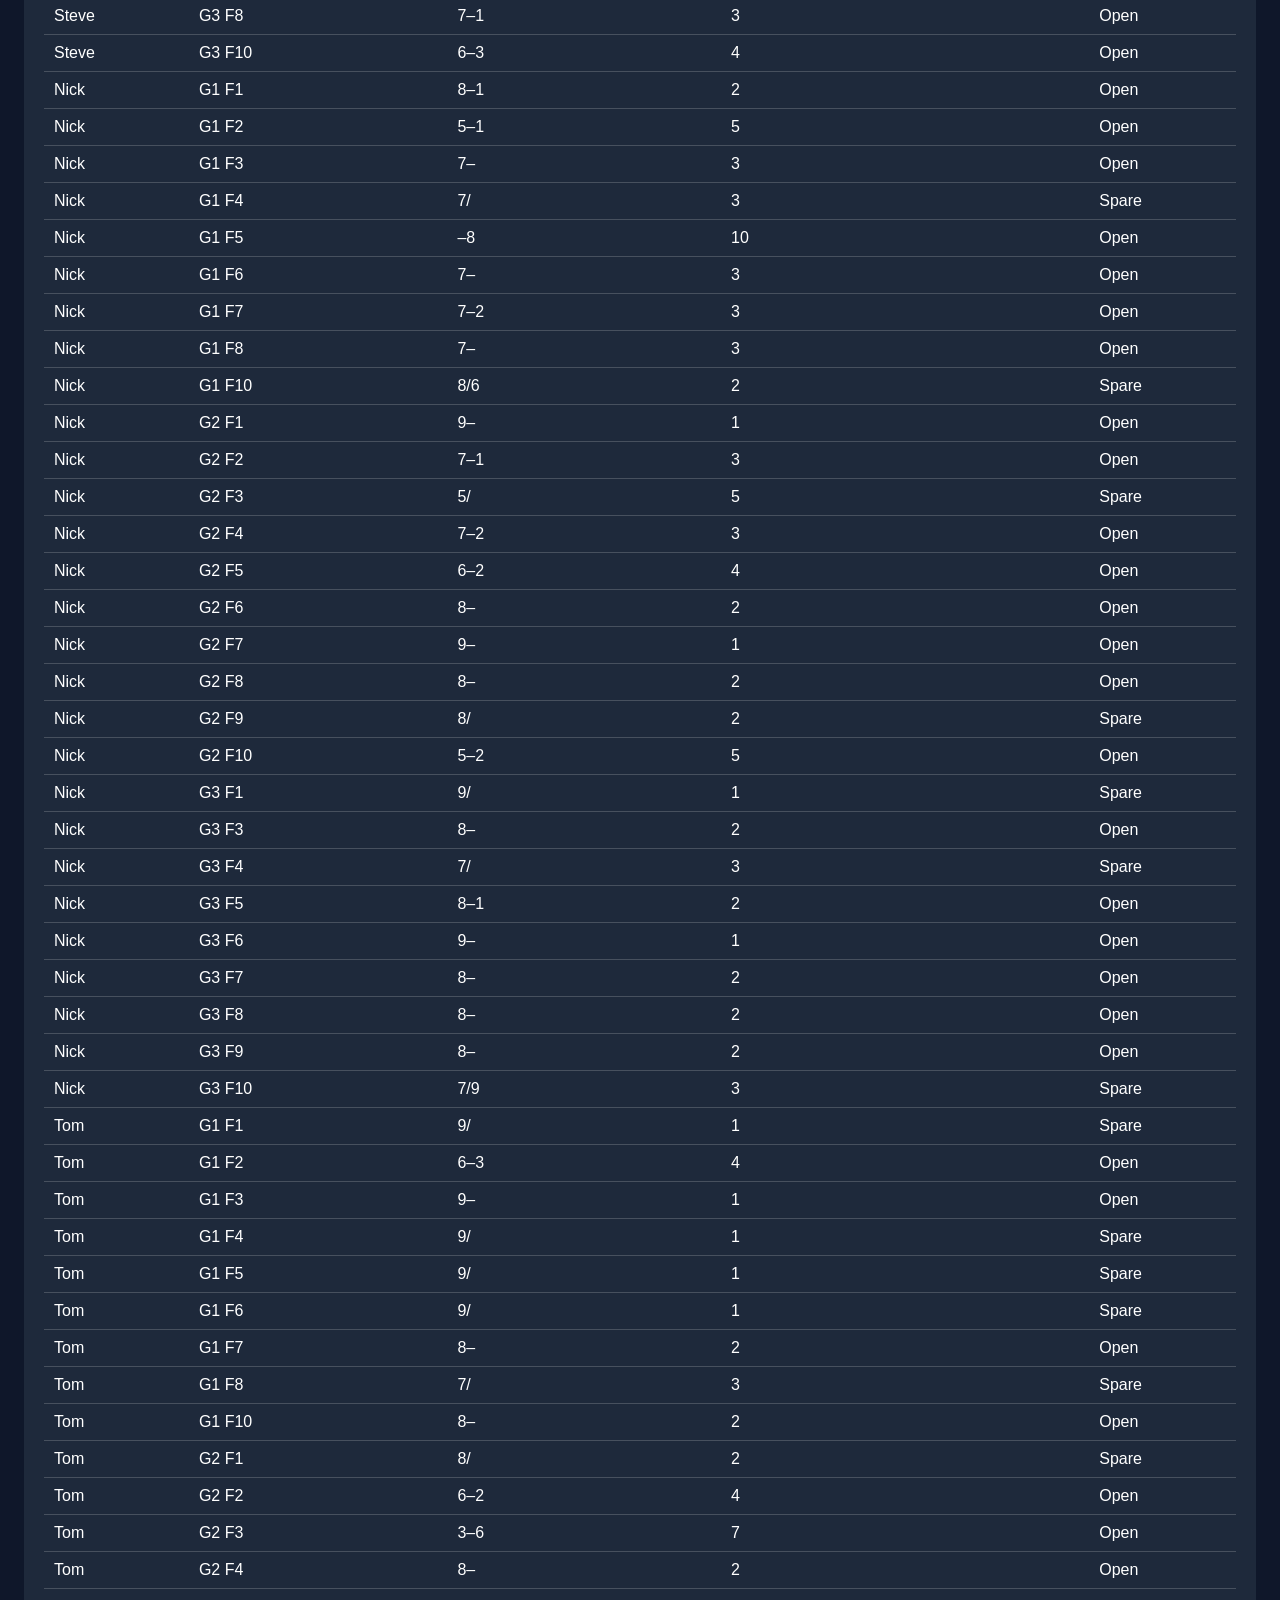
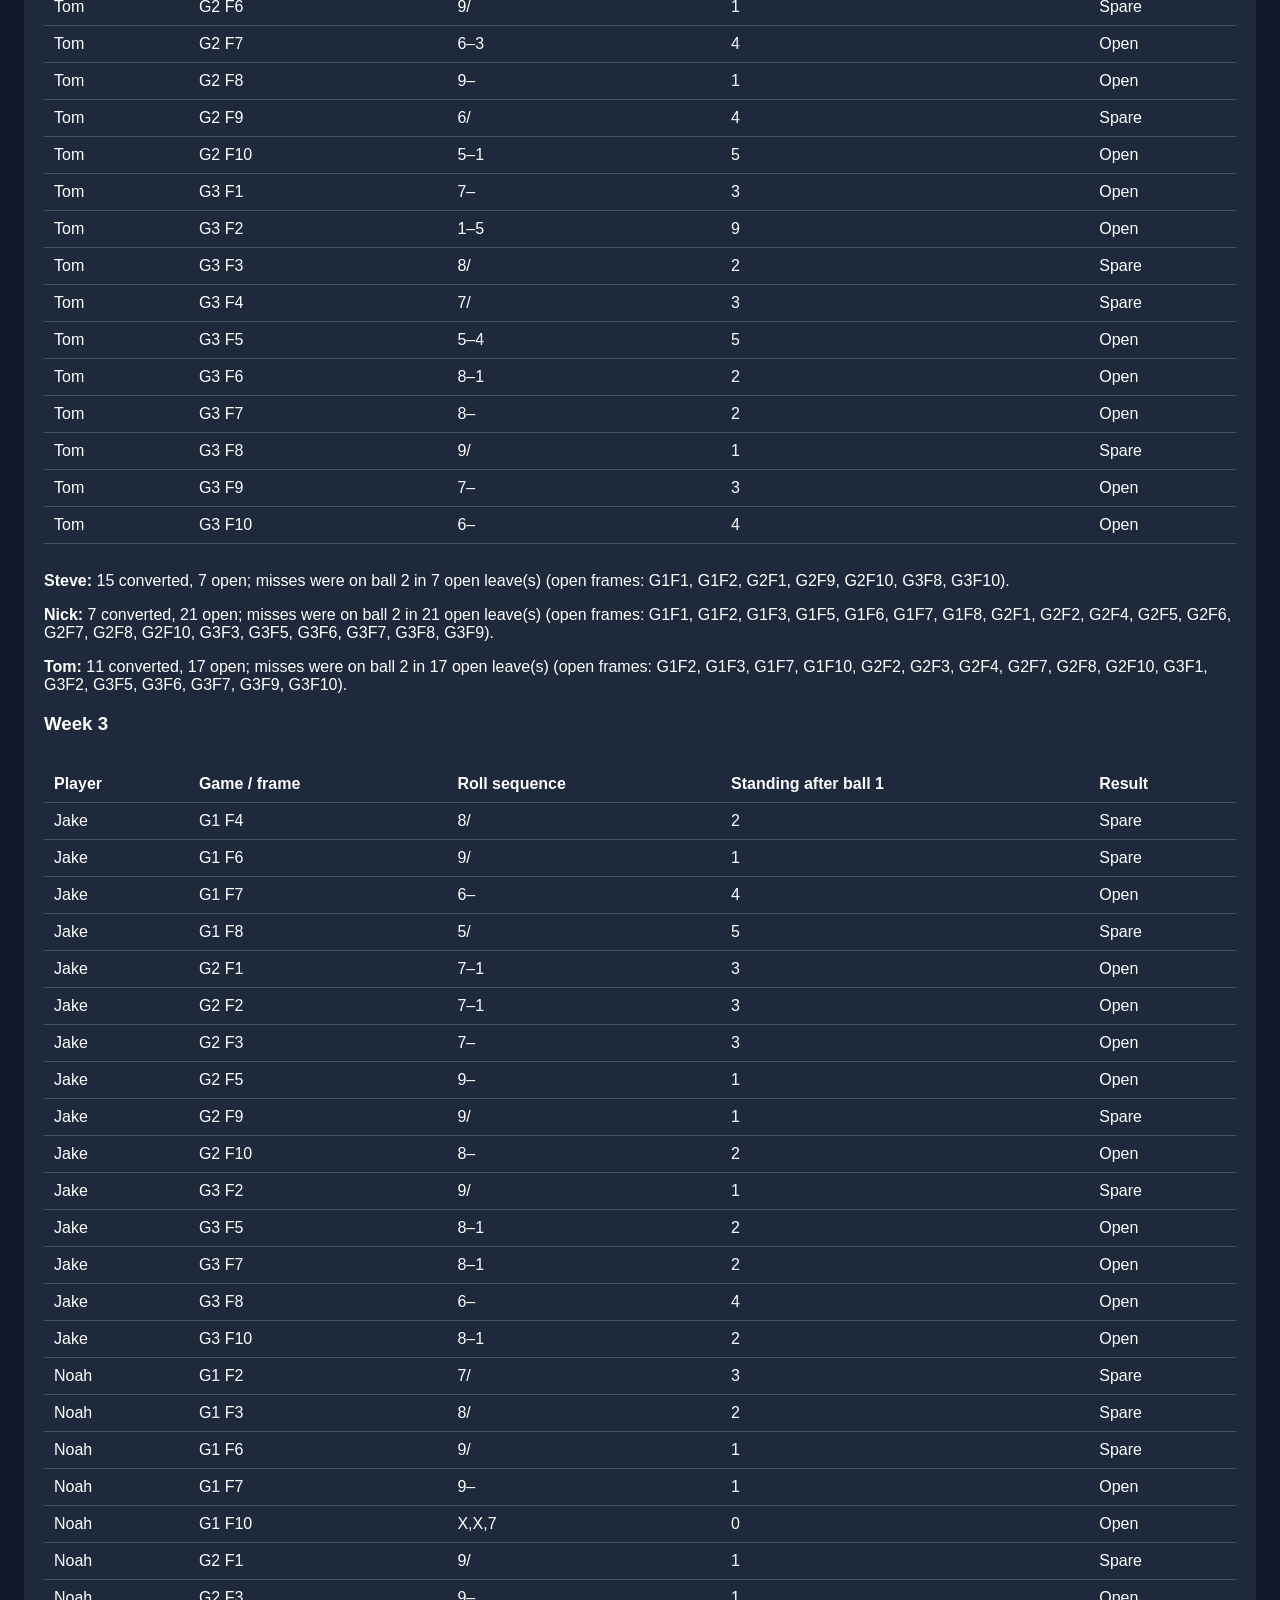
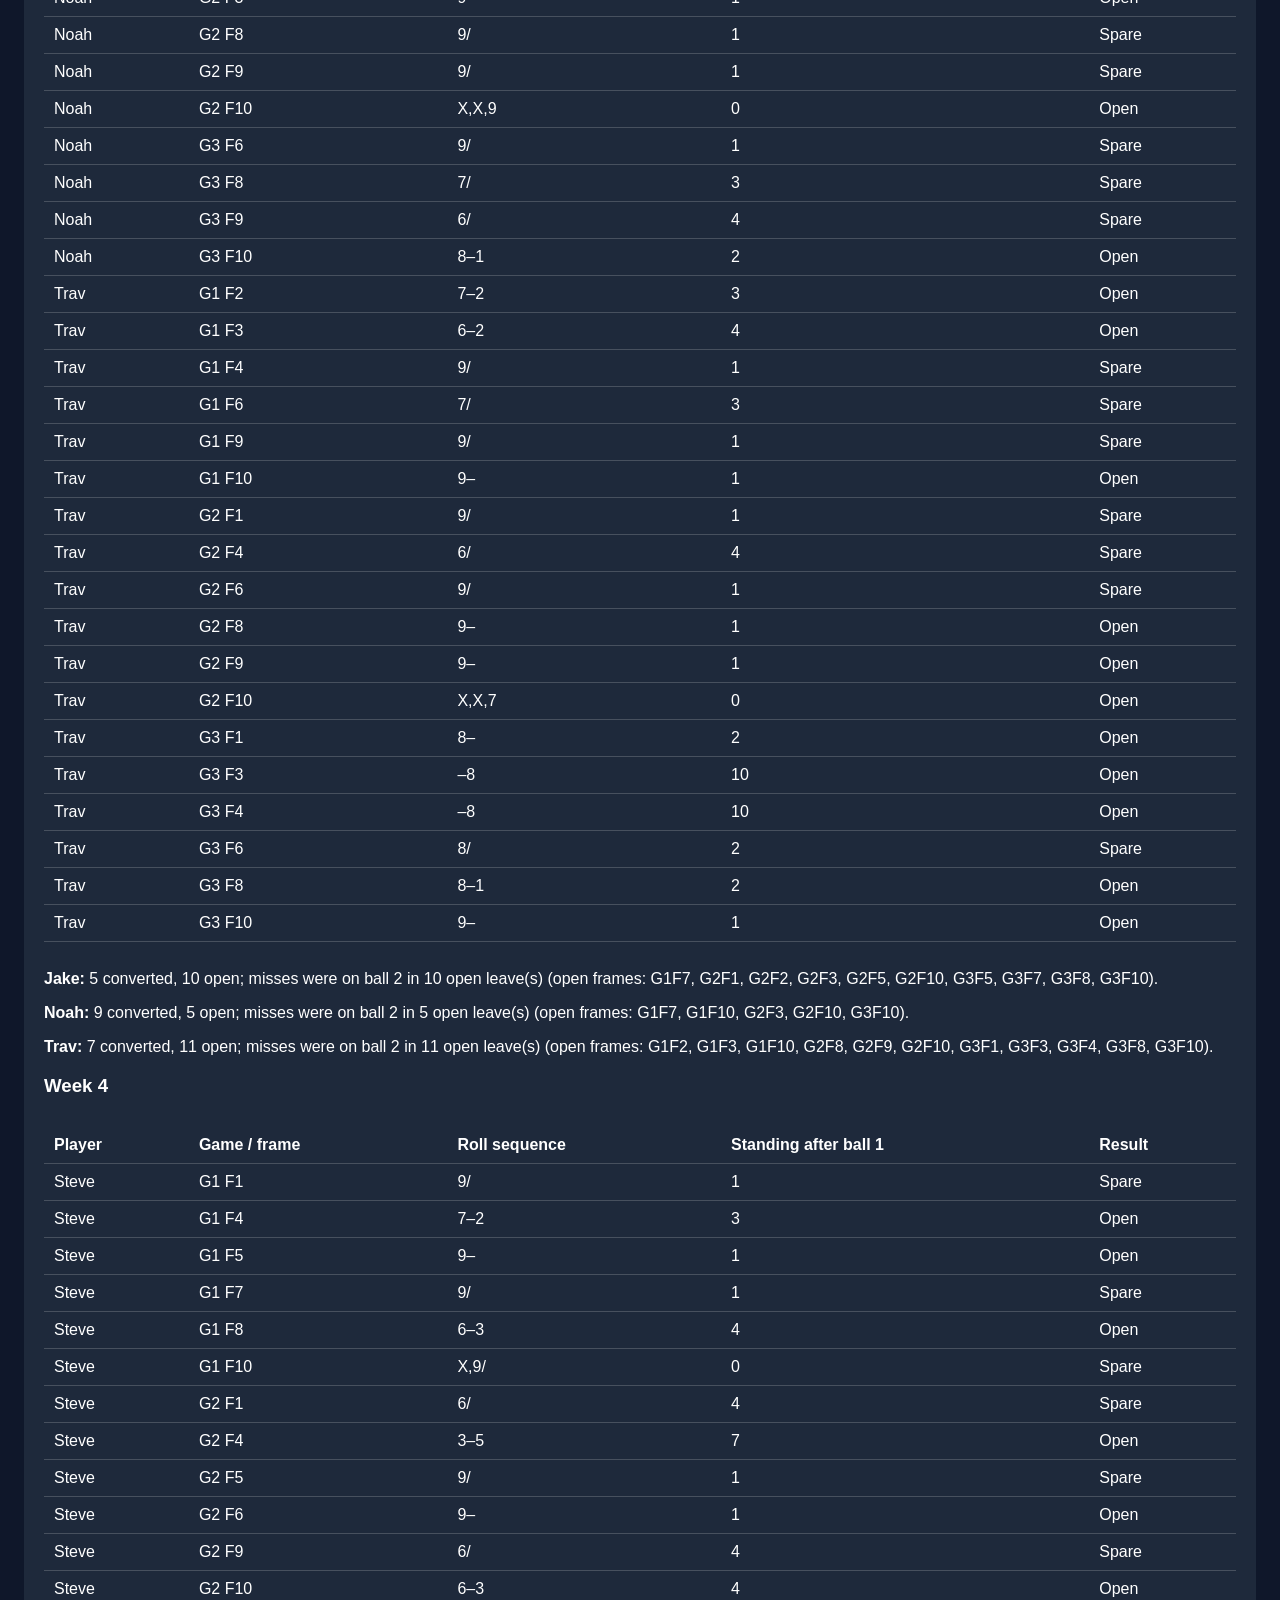
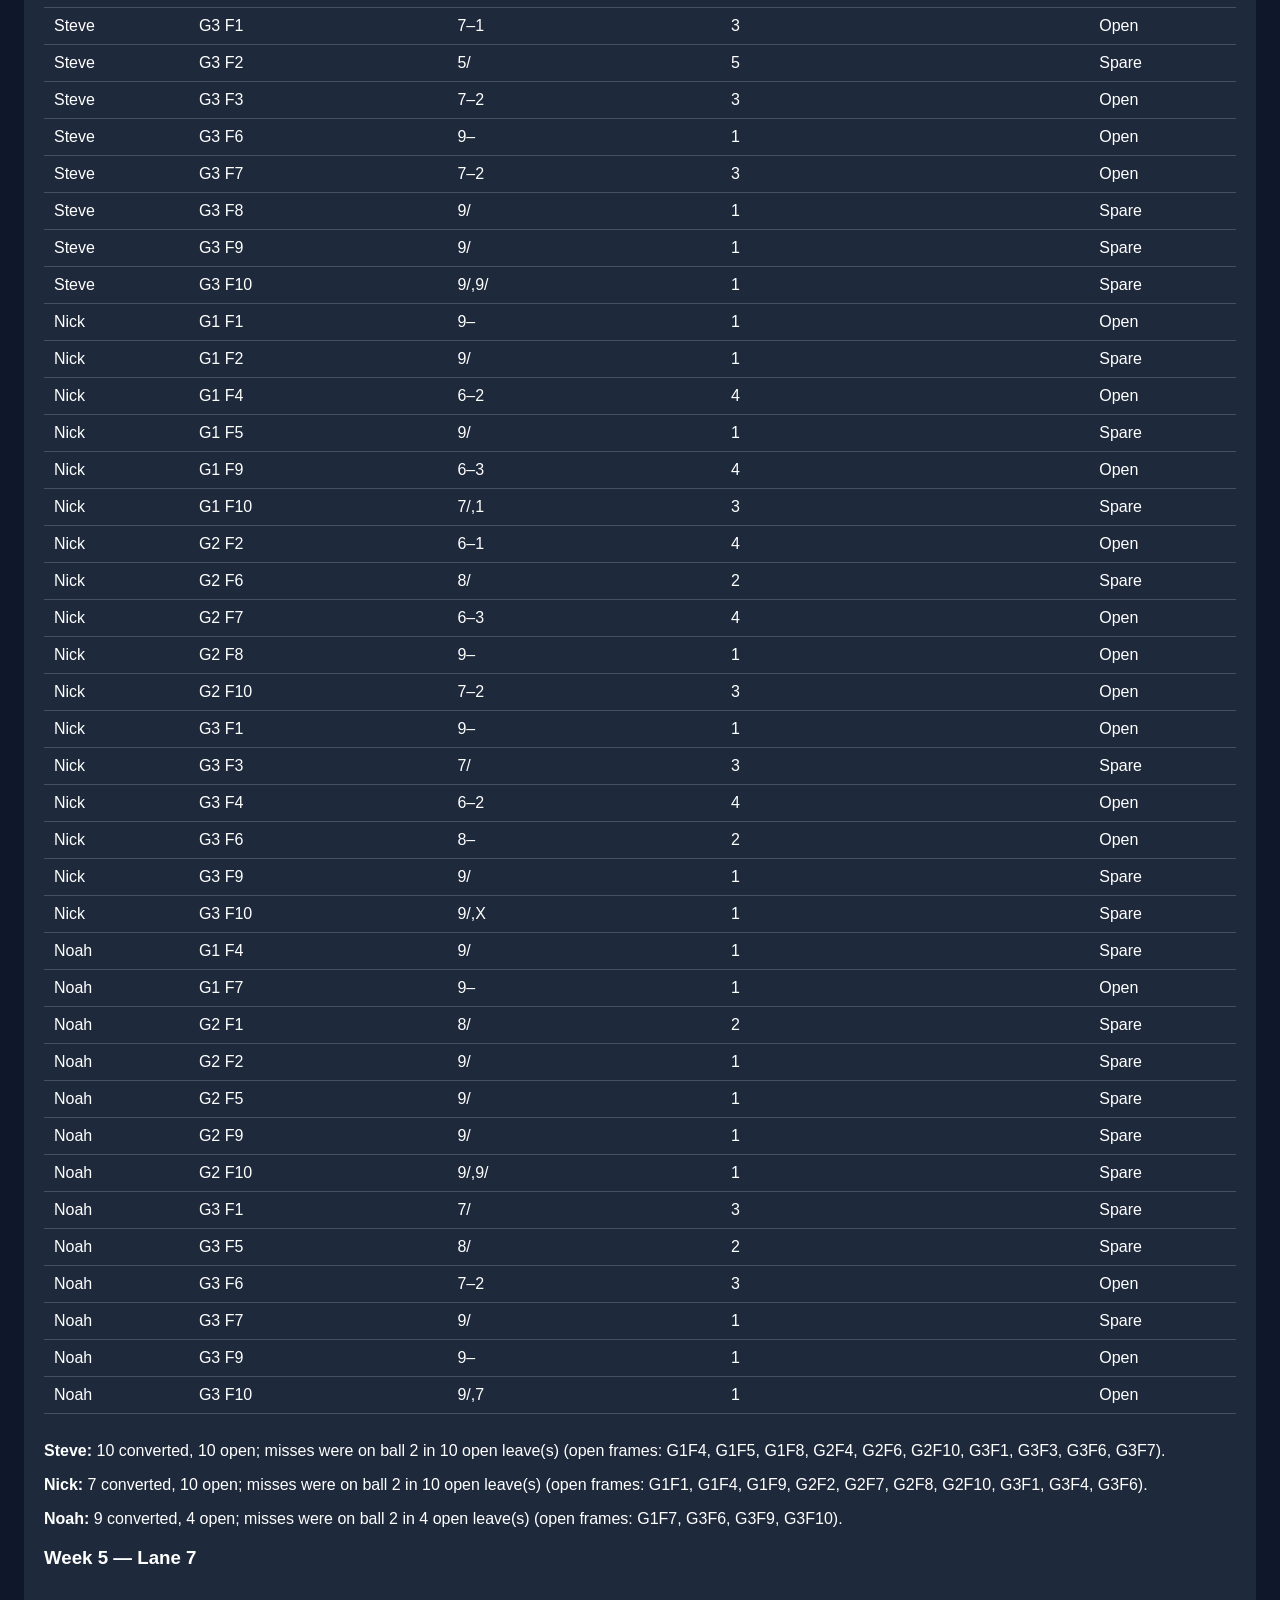
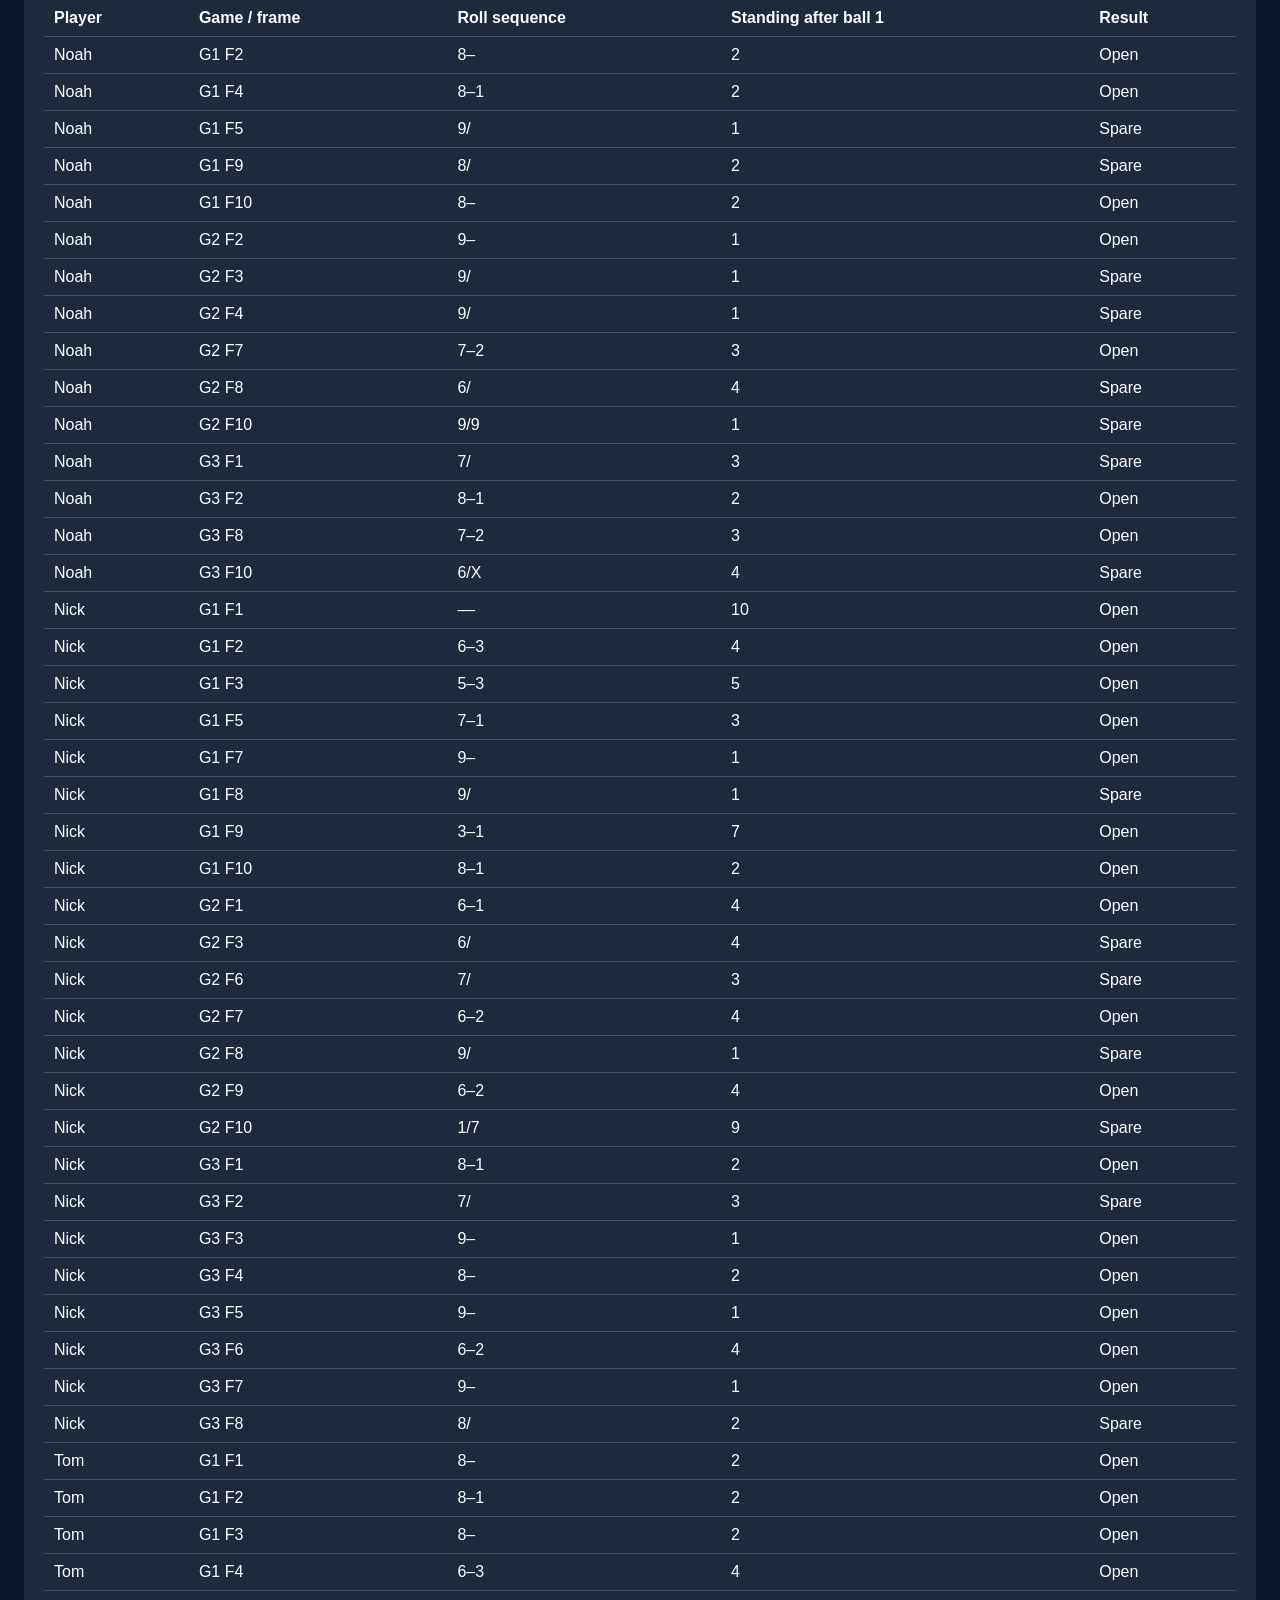
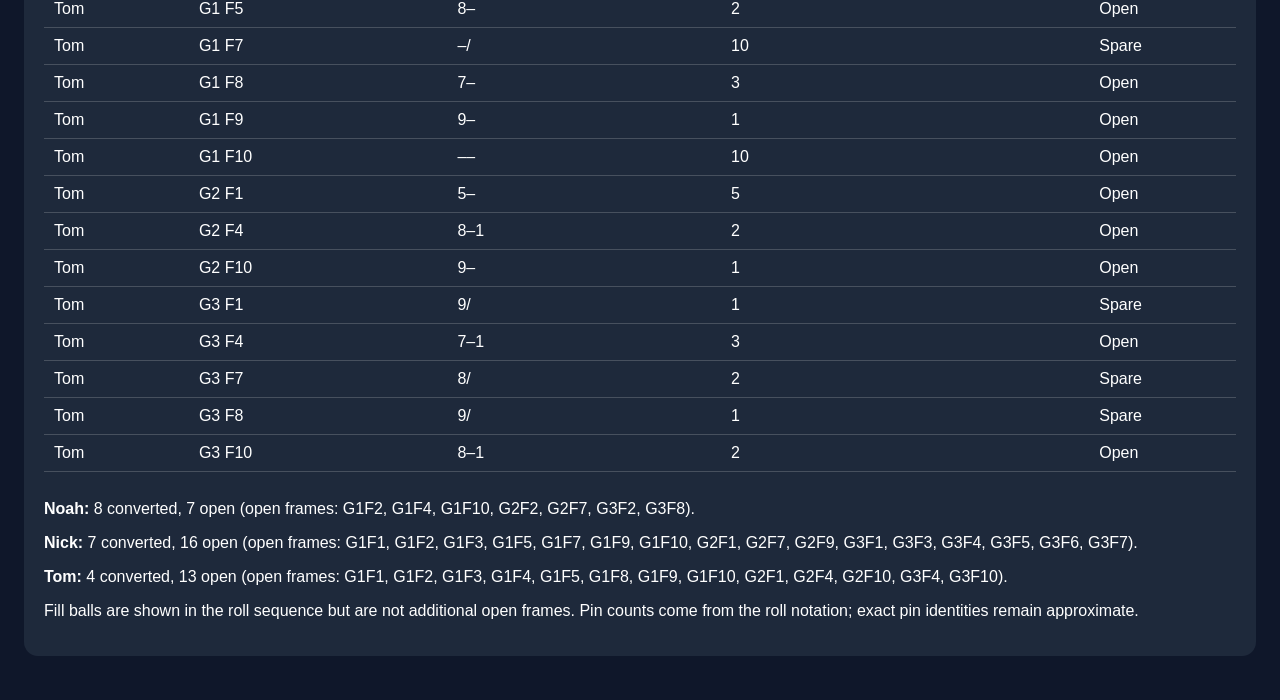
==== commit 993efeac: "Correct Jake and Tim handedness in analytics note" ====
--- a/analytics.html
+++ b/analytics.html
@@ -1,5 +1,5 @@
 <!DOCTYPE html><html lang="en"><head><meta charset="UTF-8"><meta name="viewport" content="width=device-width, initial-scale=1.0"><title>SpeakerBoXXX Analytics</title><link rel="stylesheet" href="style.css"><style>
 .table-wrap{overflow-x:auto} .analytics-table{width:100%;border-collapse:collapse;margin:12px 0} .analytics-table th,.analytics-table td{padding:9px 10px;text-align:left;border-bottom:1px solid rgba(255,255,255,.18)} .analytics-table th{font-weight:700} .card{margin-top:24px}
-</style></head><body><header class="hero"><img src="logo.png" class="logo" alt="SpeakerBoXXX Logo"><div class="hero-text"><h1>📈 Analytics</h1><h2>SpeakerBoXXX Performance Metrics</h2><p>Strike rates, spare rates, games bowled and LaneTalk analytics.</p></div></header><nav class="navbar"><a href="index.html">Home</a><a href="records.html">Hall of Fame</a><a href="players.html">Players</a><a href="analytics.html">Analytics</a><a href="weekly-report.html">Weekly Report</a><a href="stats.html">The Spreadsheet</a></nav><div class="container"><h2>Performance Leaderboards</h2><div class="record-grid"><div class="record-card"><h3>💥 Strike / Game Leaders</h3><div class="leaderboard"><div class="leader-row"><span class="leader-name">Noah</span><span class="leader-value">6.33</span></div><div class="leader-row"><span class="leader-name">Jake</span><span class="leader-value">4.39</span></div><div class="leader-row"><span class="leader-name">Trav</span><span class="leader-value">4.29</span></div><div class="leader-row"><span class="leader-name">Steve</span><span class="leader-value">4.04</span></div><div class="leader-row"><span class="leader-name">Tom</span><span class="leader-value">2.95</span></div><div class="leader-row"><span class="leader-name">Jason</span><span class="leader-value">2.83</span></div><div class="leader-row"><span class="leader-name">Nick</span><span class="leader-value">2.33</span></div><div class="leader-row"><span class="leader-name">Braden</span><span class="leader-value">1.53</span></div><div class="leader-row"><span class="leader-name">Ceci</span><span class="leader-value">1.33</span></div></div></div><div class="record-card"><h3>🎯 Spare / Game Leaders</h3><div class="leaderboard"><div class="leader-row"><span class="leader-name">Steve</span><span class="leader-value">5.31</span></div><div class="leader-row"><span class="leader-name">Jason</span><span class="leader-value">3.31</span></div><div class="leader-row"><span class="leader-name">Noah</span><span class="leader-value">3.17</span></div><div class="leader-row"><span class="leader-name">Jake</span><span class="leader-value">3.14</span></div><div class="leader-row"><span class="leader-name">Nick</span><span class="leader-value">2.81</span></div><div class="leader-row"><span class="leader-name">Braden</span><span class="leader-value">2.80</span></div><div class="leader-row"><span class="leader-name">Trav</span><span class="leader-value">2.42</span></div><div class="leader-row"><span class="leader-name">Tom</span><span class="leader-value">2.41</span></div><div class="leader-row"><span class="leader-name">Ceci</span><span class="leader-value">1.70</span></div></div></div><div class="record-card"><h3>🎳 Games Bowled</h3><div class="leaderboard"><div class="leader-row"><span class="leader-name">Jake</span><span class="leader-value">153</span></div><div class="leader-row"><span class="leader-name">Trav</span><span class="leader-value">132</span></div><div class="leader-row"><span class="leader-name">Nick</span><span class="leader-value">81</span></div><div class="leader-row"><span class="leader-name">Steve</span><span class="leader-value">72</span></div><div class="leader-row"><span class="leader-name">Tom</span><span class="leader-value">39</span></div><div class="leader-row"><span class="leader-name">Jason</span><span class="leader-value">36</span></div><div class="leader-row"><span class="leader-name">Ceci</span><span class="leader-value">33</span></div><div class="leader-row"><span class="leader-name">Braden</span><span class="leader-value">15</span></div><div class="leader-row"><span class="leader-name">Noah</span><span class="leader-value">6</span></div></div></div></div><h2>LaneTalk Weekly Breakdown</h2><p>Weekly game scores from LaneTalk recaps.</p><div class="card"><h3>Week 2 — Lane 9</h3><div class="table-wrap"><table><thead><tr><th>Player</th><th>Game 1</th><th>Game 2</th><th>Game 3</th><th>Series</th><th>High game</th></tr></thead><tbody><tr><td>Steve</td><td>171</td><td>174</td><td>163</td><td>508</td><td>174</td></tr><tr><td>Nick</td><td>99</td><td>98</td><td>125</td><td>322</td><td>125</td></tr><tr><td>Tom</td><td>144</td><td>116</td><td>101</td><td>361</td><td>144</td></tr></tbody></table></div></div><div class="card"><h3>Week 3 — Lane 3</h3><div class="table-wrap"><table><thead><tr><th>Player</th><th>Game 1</th><th>Game 2</th><th>Game 3</th><th>Series</th><th>High game</th></tr></thead><tbody><tr><td>Jake</td><td>209</td><td>156</td><td>158</td><td>523</td><td>209</td></tr><tr><td>Noah</td><td>222</td><td>225</td><td>222</td><td>669</td><td>225</td></tr><tr><td>Trav</td><td>173</td><td>190</td><td>138</td><td>501</td><td>190</td></tr></tbody></table></div></div><div class="card"><h3>Week 4 — Lane 13</h3><div class="table-wrap"><table><thead><tr><th>Player</th><th>Game 1</th><th>Game 2</th><th>Game 3</th><th>Series</th><th>High game</th></tr></thead><tbody><tr><td>Noah</td><td>245</td><td>225</td><td>189</td><td>659</td><td>245</td></tr><tr><td>Nick</td><td>162</td><td>182</td><td>167</td><td>511</td><td>182</td></tr><tr><td>Steve</td><td>178</td><td>168</td><td>157</td><td>503</td><td>178</td></tr></tbody></table></div></div><div class="card"><h3>Week 5 — Lane 7</h3><div class="table-wrap"><table><thead><tr><th>Player</th><th>Game 1</th><th>Game 2</th><th>Game 3</th><th>Series</th><th>High game</th></tr></thead><tbody><tr><td>Noah</td><td>178</td><td>181</td><td>212</td><td>571</td><td>212</td></tr><tr><td>Nick</td><td>97</td><td>159</td><td>150</td><td>406</td><td>159</td></tr><tr><td>Tom</td><td>95</td><td>208</td><td>188</td><td>491</td><td>208</td></tr></tbody></table></div><p>Against Hotwater, SpeakerBoXXX won 5 of 7 points. Team scratch games: 370, 548, 550 (1468 series). With handicap: 482, 660, 662 (1804); Hotwater: 504, 508, 561 (1573). SpeakerBoXXX lost game 1, won games 2 and 3, and won the handicap series.</p></div><h2>LaneTalk Metrics</h2><p>Season-to-date report through 10/22/26.</p><div class="card"><div class="table-wrap"><table class="analytics-table"><thead><tr><th>Player</th><th>Avg</th><th>Strikes/Game</th><th>Spares/Game</th><th>Open Frames/Game</th><th>Split Conversions</th></tr></thead><tbody><tr><td>Jake</td><td>171</td><td>4.33</td><td>2.67</td><td>3.33</td><td>6-pin 1 (0%); 7-pin 3 (0%)</td></tr><tr><td>Nick</td><td>141</td><td>2.89</td><td>2.56</td><td>4.78</td><td>6-pin 2 (50%); 7-pin 3 (0%)</td></tr><tr><td>Steve</td><td>149</td><td>2.78</td><td>3.89</td><td>3.56</td><td>6-pin 2 (0%); 7-pin 3 (33%)</td></tr><tr><td>Tom</td><td>142</td><td>2.67</td><td>2.33</td><td>5.00</td><td>5-pin 1 (0%); 6-pin 1 (0%); 7-pin 1 (0%)</td></tr><tr><td>Trav</td><td>166</td><td>4.50</td><td>2.33</td><td>3.33</td><td>6-pin 3 (33%); 7-pin 2 (0%)</td></tr><tr><td>Noah</td><td>221</td><td>6.33</td><td>3.17</td><td>1.00</td><td>7-pin 1 (0%)</td></tr></tbody></table></div></div><section class="card" id="pin-leaves"><h2>Pin Leaves &amp; Conversion</h2><p><strong>Reading note:</strong> Exact pin identities from the lane diagrams are approximate. First-ball leave counts and convert/miss outcomes are based on roll notation and are reliable. For Jake and Tom, who are left-handed, corner-pin terminology must account for handedness: the far corner is the 7-pin for a left-hander (and the 10-pin for a right-hander). Specific pin identities remain approximate unless clearly supported by the diagram.</p><h3>Week 2</h3><div class="table-wrap"><table class="analytics-table"><thead><tr><th>Player</th><th>Game / frame</th><th>Roll sequence</th><th>Standing after ball 1</th><th>Result</th></tr></thead><tbody><tr><td>Steve</td><td>G1 F1</td><td>1–8</td><td>9</td><td>Open</td></tr><tr><td>Steve</td><td>G1 F2</td><td>7–1</td><td>3</td><td>Open</td></tr><tr><td>Steve</td><td>G1 F3</td><td>7/</td><td>3</td><td>Spare</td></tr><tr><td>Steve</td><td>G1 F4</td><td>7/</td><td>3</td><td>Spare</td></tr><tr><td>Steve</td><td>G1 F6</td><td>9/</td><td>1</td><td>Spare</td></tr><tr><td>Steve</td><td>G1 F7</td><td>7/</td><td>3</td><td>Spare</td></tr><tr><td>Steve</td><td>G1 F9</td><td>1/</td><td>9</td><td>Spare</td></tr><tr><td>Steve</td><td>G1 F10</td><td>X, 8/</td><td>0</td><td>Spare</td></tr><tr><td>Steve</td><td>G2 F1</td><td>9–</td><td>1</td><td>Open</td></tr><tr><td>Steve</td><td>G2 F5</td><td>8/</td><td>2</td><td>Spare</td></tr><tr><td>Steve</td><td>G2 F6</td><td>9/</td><td>1</td><td>Spare</td></tr><tr><td>Steve</td><td>G2 F7</td><td>6/</td><td>4</td><td>Spare</td></tr><tr><td>Steve</td><td>G2 F9</td><td>7–1</td><td>3</td><td>Open</td></tr><tr><td>Steve</td><td>G2 F10</td><td>7–2</td><td>3</td><td>Open</td></tr><tr><td>Steve</td><td>G3 F1</td><td>7/</td><td>3</td><td>Spare</td></tr><tr><td>Steve</td><td>G3 F2</td><td>7/</td><td>3</td><td>Spare</td></tr><tr><td>Steve</td><td>G3 F3</td><td>7/</td><td>3</td><td>Spare</td></tr><tr><td>Steve</td><td>G3 F5</td><td>7/</td><td>3</td><td>Spare</td></tr><tr><td>Steve</td><td>G3 F6</td><td>9/</td><td>1</td><td>Spare</td></tr><tr><td>Steve</td><td>G3 F7</td><td>7/</td><td>3</td><td>Spare</td></tr><tr><td>Steve</td><td>G3 F8</td><td>7–1</td><td>3</td><td>Open</td></tr><tr><td>Steve</td><td>G3 F10</td><td>6–3</td><td>4</td><td>Open</td></tr><tr><td>Nick</td><td>G1 F1</td><td>8–1</td><td>2</td><td>Open</td></tr><tr><td>Nick</td><td>G1 F2</td><td>5–1</td><td>5</td><td>Open</td></tr><tr><td>Nick</td><td>G1 F3</td><td>7–</td><td>3</td><td>Open</td></tr><tr><td>Nick</td><td>G1 F4</td><td>7/</td><td>3</td><td>Spare</td></tr><tr><td>Nick</td><td>G1 F5</td><td>–8</td><td>10</td><td>Open</td></tr><tr><td>Nick</td><td>G1 F6</td><td>7–</td><td>3</td><td>Open</td></tr><tr><td>Nick</td><td>G1 F7</td><td>7–2</td><td>3</td><td>Open</td></tr><tr><td>Nick</td><td>G1 F8</td><td>7–</td><td>3</td><td>Open</td></tr><tr><td>Nick</td><td>G1 F10</td><td>8/6</td><td>2</td><td>Spare</td></tr><tr><td>Nick</td><td>G2 F1</td><td>9–</td><td>1</td><td>Open</td></tr><tr><td>Nick</td><td>G2 F2</td><td>7–1</td><td>3</td><td>Open</td></tr><tr><td>Nick</td><td>G2 F3</td><td>5/</td><td>5</td><td>Spare</td></tr><tr><td>Nick</td><td>G2 F4</td><td>7–2</td><td>3</td><td>Open</td></tr><tr><td>Nick</td><td>G2 F5</td><td>6–2</td><td>4</td><td>Open</td></tr><tr><td>Nick</td><td>G2 F6</td><td>8–</td><td>2</td><td>Open</td></tr><tr><td>Nick</td><td>G2 F7</td><td>9–</td><td>1</td><td>Open</td></tr><tr><td>Nick</td><td>G2 F8</td><td>8–</td><td>2</td><td>Open</td></tr><tr><td>Nick</td><td>G2 F9</td><td>8/</td><td>2</td><td>Spare</td></tr><tr><td>Nick</td><td>G2 F10</td><td>5–2</td><td>5</td><td>Open</td></tr><tr><td>Nick</td><td>G3 F1</td><td>9/</td><td>1</td><td>Spare</td></tr><tr><td>Nick</td><td>G3 F3</td><td>8–</td><td>2</td><td>Open</td></tr><tr><td>Nick</td><td>G3 F4</td><td>7/</td><td>3</td><td>Spare</td></tr><tr><td>Nick</td><td>G3 F5</td><td>8–1</td><td>2</td><td>Open</td></tr><tr><td>Nick</td><td>G3 F6</td><td>9–</td><td>1</td><td>Open</td></tr><tr><td>Nick</td><td>G3 F7</td><td>8–</td><td>2</td><td>Open</td></tr><tr><td>Nick</td><td>G3 F8</td><td>8–</td><td>2</td><td>Open</td></tr><tr><td>Nick</td><td>G3 F9</td><td>8–</td><td>2</td><td>Open</td></tr><tr><td>Nick</td><td>G3 F10</td><td>7/9</td><td>3</td><td>Spare</td></tr><tr><td>Tom</td><td>G1 F1</td><td>9/</td><td>1</td><td>Spare</td></tr><tr><td>Tom</td><td>G1 F2</td><td>6–3</td><td>4</td><td>Open</td></tr><tr><td>Tom</td><td>G1 F3</td><td>9–</td><td>1</td><td>Open</td></tr><tr><td>Tom</td><td>G1 F4</td><td>9/</td><td>1</td><td>Spare</td></tr><tr><td>Tom</td><td>G1 F5</td><td>9/</td><td>1</td><td>Spare</td></tr><tr><td>Tom</td><td>G1 F6</td><td>9/</td><td>1</td><td>Spare</td></tr><tr><td>Tom</td><td>G1 F7</td><td>8–</td><td>2</td><td>Open</td></tr><tr><td>Tom</td><td>G1 F8</td><td>7/</td><td>3</td><td>Spare</td></tr><tr><td>Tom</td><td>G1 F10</td><td>8–</td><td>2</td><td>Open</td></tr><tr><td>Tom</td><td>G2 F1</td><td>8/</td><td>2</td><td>Spare</td></tr><tr><td>Tom</td><td>G2 F2</td><td>6–2</td><td>4</td><td>Open</td></tr><tr><td>Tom</td><td>G2 F3</td><td>3–6</td><td>7</td><td>Open</td></tr><tr><td>Tom</td><td>G2 F4</td><td>8–</td><td>2</td><td>Open</td></tr><tr><td>Tom</td><td>G2 F6</td><td>9/</td><td>1</td><td>Spare</td></tr><tr><td>Tom</td><td>G2 F7</td><td>6–3</td><td>4</td><td>Open</td></tr><tr><td>Tom</td><td>G2 F8</td><td>9–</td><td>1</td><td>Open</td></tr><tr><td>Tom</td><td>G2 F9</td><td>6/</td><td>4</td><td>Spare</td></tr><tr><td>Tom</td><td>G2 F10</td><td>5–1</td><td>5</td><td>Open</td></tr><tr><td>Tom</td><td>G3 F1</td><td>7–</td><td>3</td><td>Open</td></tr><tr><td>Tom</td><td>G3 F2</td><td>1–5</td><td>9</td><td>Open</td></tr><tr><td>Tom</td><td>G3 F3</td><td>8/</td><td>2</td><td>Spare</td></tr><tr><td>Tom</td><td>G3 F4</td><td>7/</td><td>3</td><td>Spare</td></tr><tr><td>Tom</td><td>G3 F5</td><td>5–4</td><td>5</td><td>Open</td></tr><tr><td>Tom</td><td>G3 F6</td><td>8–1</td><td>2</td><td>Open</td></tr><tr><td>Tom</td><td>G3 F7</td><td>8–</td><td>2</td><td>Open</td></tr><tr><td>Tom</td><td>G3 F8</td><td>9/</td><td>1</td><td>Spare</td></tr><tr><td>Tom</td><td>G3 F9</td><td>7–</td><td>3</td><td>Open</td></tr><tr><td>Tom</td><td>G3 F10</td><td>6–</td><td>4</td><td>Open</td></tr></tbody></table></div><p><strong>Steve:</strong> 15 converted, 7 open; misses were on ball 2 in 7 open leave(s) (open frames: G1F1, G1F2, G2F1, G2F9, G2F10, G3F8, G3F10).</p><p><strong>Nick:</strong> 7 converted, 21 open; misses were on ball 2 in 21 open leave(s) (open frames: G1F1, G1F2, G1F3, G1F5, G1F6, G1F7, G1F8, G2F1, G2F2, G2F4, G2F5, G2F6, G2F7, G2F8, G2F10, G3F3, G3F5, G3F6, G3F7, G3F8, G3F9).</p><p><strong>Tom:</strong> 11 converted, 17 open; misses were on ball 2 in 17 open leave(s) (open frames: G1F2, G1F3, G1F7, G1F10, G2F2, G2F3, G2F4, G2F7, G2F8, G2F10, G3F1, G3F2, G3F5, G3F6, G3F7, G3F9, G3F10).</p><h3>Week 3</h3><div class="table-wrap"><table class="analytics-table"><thead><tr><th>Player</th><th>Game / frame</th><th>Roll sequence</th><th>Standing after ball 1</th><th>Result</th></tr></thead><tbody><tr><td>Jake</td><td>G1 F4</td><td>8/</td><td>2</td><td>Spare</td></tr><tr><td>Jake</td><td>G1 F6</td><td>9/</td><td>1</td><td>Spare</td></tr><tr><td>Jake</td><td>G1 F7</td><td>6–</td><td>4</td><td>Open</td></tr><tr><td>Jake</td><td>G1 F8</td><td>5/</td><td>5</td><td>Spare</td></tr><tr><td>Jake</td><td>G2 F1</td><td>7–1</td><td>3</td><td>Open</td></tr><tr><td>Jake</td><td>G2 F2</td><td>7–1</td><td>3</td><td>Open</td></tr><tr><td>Jake</td><td>G2 F3</td><td>7–</td><td>3</td><td>Open</td></tr><tr><td>Jake</td><td>G2 F5</td><td>9–</td><td>1</td><td>Open</td></tr><tr><td>Jake</td><td>G2 F9</td><td>9/</td><td>1</td><td>Spare</td></tr><tr><td>Jake</td><td>G2 F10</td><td>8–</td><td>2</td><td>Open</td></tr><tr><td>Jake</td><td>G3 F2</td><td>9/</td><td>1</td><td>Spare</td></tr><tr><td>Jake</td><td>G3 F5</td><td>8–1</td><td>2</td><td>Open</td></tr><tr><td>Jake</td><td>G3 F7</td><td>8–1</td><td>2</td><td>Open</td></tr><tr><td>Jake</td><td>G3 F8</td><td>6–</td><td>4</td><td>Open</td></tr><tr><td>Jake</td><td>G3 F10</td><td>8–1</td><td>2</td><td>Open</td></tr><tr><td>Noah</td><td>G1 F2</td><td>7/</td><td>3</td><td>Spare</td></tr><tr><td>Noah</td><td>G1 F3</td><td>8/</td><td>2</td><td>Spare</td></tr><tr><td>Noah</td><td>G1 F6</td><td>9/</td><td>1</td><td>Spare</td></tr><tr><td>Noah</td><td>G1 F7</td><td>9–</td><td>1</td><td>Open</td></tr><tr><td>Noah</td><td>G1 F10</td><td>X,X,7</td><td>0</td><td>Open</td></tr><tr><td>Noah</td><td>G2 F1</td><td>9/</td><td>1</td><td>Spare</td></tr><tr><td>Noah</td><td>G2 F3</td><td>9–</td><td>1</td><td>Open</td></tr><tr><td>Noah</td><td>G2 F8</td><td>9/</td><td>1</td><td>Spare</td></tr><tr><td>Noah</td><td>G2 F9</td><td>9/</td><td>1</td><td>Spare</td></tr><tr><td>Noah</td><td>G2 F10</td><td>X,X,9</td><td>0</td><td>Open</td></tr><tr><td>Noah</td><td>G3 F6</td><td>9/</td><td>1</td><td>Spare</td></tr><tr><td>Noah</td><td>G3 F8</td><td>7/</td><td>3</td><td>Spare</td></tr><tr><td>Noah</td><td>G3 F9</td><td>6/</td><td>4</td><td>Spare</td></tr><tr><td>Noah</td><td>G3 F10</td><td>8–1</td><td>2</td><td>Open</td></tr><tr><td>Trav</td><td>G1 F2</td><td>7–2</td><td>3</td><td>Open</td></tr><tr><td>Trav</td><td>G1 F3</td><td>6–2</td><td>4</td><td>Open</td></tr><tr><td>Trav</td><td>G1 F4</td><td>9/</td><td>1</td><td>Spare</td></tr><tr><td>Trav</td><td>G1 F6</td><td>7/</td><td>3</td><td>Spare</td></tr><tr><td>Trav</td><td>G1 F9</td><td>9/</td><td>1</td><td>Spare</td></tr><tr><td>Trav</td><td>G1 F10</td><td>9–</td><td>1</td><td>Open</td></tr><tr><td>Trav</td><td>G2 F1</td><td>9/</td><td>1</td><td>Spare</td></tr><tr><td>Trav</td><td>G2 F4</td><td>6/</td><td>4</td><td>Spare</td></tr><tr><td>Trav</td><td>G2 F6</td><td>9/</td><td>1</td><td>Spare</td></tr><tr><td>Trav</td><td>G2 F8</td><td>9–</td><td>1</td><td>Open</td></tr><tr><td>Trav</td><td>G2 F9</td><td>9–</td><td>1</td><td>Open</td></tr><tr><td>Trav</td><td>G2 F10</td><td>X,X,7</td><td>0</td><td>Open</td></tr><tr><td>Trav</td><td>G3 F1</td><td>8–</td><td>2</td><td>Open</td></tr><tr><td>Trav</td><td>G3 F3</td><td>–8</td><td>10</td><td>Open</td></tr><tr><td>Trav</td><td>G3 F4</td><td>–8</td><td>10</td><td>Open</td></tr><tr><td>Trav</td><td>G3 F6</td><td>8/</td><td>2</td><td>Spare</td></tr><tr><td>Trav</td><td>G3 F8</td><td>8–1</td><td>2</td><td>Open</td></tr><tr><td>Trav</td><td>G3 F10</td><td>9–</td><td>1</td><td>Open</td></tr></tbody></table></div><p><strong>Jake:</strong> 5 converted, 10 open; misses were on ball 2 in 10 open leave(s) (open frames: G1F7, G2F1, G2F2, G2F3, G2F5, G2F10, G3F5, G3F7, G3F8, G3F10).</p><p><strong>Noah:</strong> 9 converted, 5 open; misses were on ball 2 in 5 open leave(s) (open frames: G1F7, G1F10, G2F3, G2F10, G3F10).</p><p><strong>Trav:</strong> 7 converted, 11 open; misses were on ball 2 in 11 open leave(s) (open frames: G1F2, G1F3, G1F10, G2F8, G2F9, G2F10, G3F1, G3F3, G3F4, G3F8, G3F10).</p><h3>Week 4</h3><div class="table-wrap"><table class="analytics-table"><thead><tr><th>Player</th><th>Game / frame</th><th>Roll sequence</th><th>Standing after ball 1</th><th>Result</th></tr></thead><tbody><tr><td>Steve</td><td>G1 F1</td><td>9/</td><td>1</td><td>Spare</td></tr><tr><td>Steve</td><td>G1 F4</td><td>7–2</td><td>3</td><td>Open</td></tr><tr><td>Steve</td><td>G1 F5</td><td>9–</td><td>1</td><td>Open</td></tr><tr><td>Steve</td><td>G1 F7</td><td>9/</td><td>1</td><td>Spare</td></tr><tr><td>Steve</td><td>G1 F8</td><td>6–3</td><td>4</td><td>Open</td></tr><tr><td>Steve</td><td>G1 F10</td><td>X,9/</td><td>0</td><td>Spare</td></tr><tr><td>Steve</td><td>G2 F1</td><td>6/</td><td>4</td><td>Spare</td></tr><tr><td>Steve</td><td>G2 F4</td><td>3–5</td><td>7</td><td>Open</td></tr><tr><td>Steve</td><td>G2 F5</td><td>9/</td><td>1</td><td>Spare</td></tr><tr><td>Steve</td><td>G2 F6</td><td>9–</td><td>1</td><td>Open</td></tr><tr><td>Steve</td><td>G2 F9</td><td>6/</td><td>4</td><td>Spare</td></tr><tr><td>Steve</td><td>G2 F10</td><td>6–3</td><td>4</td><td>Open</td></tr><tr><td>Steve</td><td>G3 F1</td><td>7–1</td><td>3</td><td>Open</td></tr><tr><td>Steve</td><td>G3 F2</td><td>5/</td><td>5</td><td>Spare</td></tr><tr><td>Steve</td><td>G3 F3</td><td>7–2</td><td>3</td><td>Open</td></tr><tr><td>Steve</td><td>G3 F6</td><td>9–</td><td>1</td><td>Open</td></tr><tr><td>Steve</td><td>G3 F7</td><td>7–2</td><td>3</td><td>Open</td></tr><tr><td>Steve</td><td>G3 F8</td><td>9/</td><td>1</td><td>Spare</td></tr><tr><td>Steve</td><td>G3 F9</td><td>9/</td><td>1</td><td>Spare</td></tr><tr><td>Steve</td><td>G3 F10</td><td>9/,9/</td><td>1</td><td>Spare</td></tr><tr><td>Nick</td><td>G1 F1</td><td>9–</td><td>1</td><td>Open</td></tr><tr><td>Nick</td><td>G1 F2</td><td>9/</td><td>1</td><td>Spare</td></tr><tr><td>Nick</td><td>G1 F4</td><td>6–2</td><td>4</td><td>Open</td></tr><tr><td>Nick</td><td>G1 F5</td><td>9/</td><td>1</td><td>Spare</td></tr><tr><td>Nick</td><td>G1 F9</td><td>6–3</td><td>4</td><td>Open</td></tr><tr><td>Nick</td><td>G1 F10</td><td>7/,1</td><td>3</td><td>Spare</td></tr><tr><td>Nick</td><td>G2 F2</td><td>6–1</td><td>4</td><td>Open</td></tr><tr><td>Nick</td><td>G2 F6</td><td>8/</td><td>2</td><td>Spare</td></tr><tr><td>Nick</td><td>G2 F7</td><td>6–3</td><td>4</td><td>Open</td></tr><tr><td>Nick</td><td>G2 F8</td><td>9–</td><td>1</td><td>Open</td></tr><tr><td>Nick</td><td>G2 F10</td><td>7–2</td><td>3</td><td>Open</td></tr><tr><td>Nick</td><td>G3 F1</td><td>9–</td><td>1</td><td>Open</td></tr><tr><td>Nick</td><td>G3 F3</td><td>7/</td><td>3</td><td>Spare</td></tr><tr><td>Nick</td><td>G3 F4</td><td>6–2</td><td>4</td><td>Open</td></tr><tr><td>Nick</td><td>G3 F6</td><td>8–</td><td>2</td><td>Open</td></tr><tr><td>Nick</td><td>G3 F9</td><td>9/</td><td>1</td><td>Spare</td></tr><tr><td>Nick</td><td>G3 F10</td><td>9/,X</td><td>1</td><td>Spare</td></tr><tr><td>Noah</td><td>G1 F4</td><td>9/</td><td>1</td><td>Spare</td></tr><tr><td>Noah</td><td>G1 F7</td><td>9–</td><td>1</td><td>Open</td></tr><tr><td>Noah</td><td>G2 F1</td><td>8/</td><td>2</td><td>Spare</td></tr><tr><td>Noah</td><td>G2 F2</td><td>9/</td><td>1</td><td>Spare</td></tr><tr><td>Noah</td><td>G2 F5</td><td>9/</td><td>1</td><td>Spare</td></tr><tr><td>Noah</td><td>G2 F9</td><td>9/</td><td>1</td><td>Spare</td></tr><tr><td>Noah</td><td>G2 F10</td><td>9/,9/</td><td>1</td><td>Spare</td></tr><tr><td>Noah</td><td>G3 F1</td><td>7/</td><td>3</td><td>Spare</td></tr><tr><td>Noah</td><td>G3 F5</td><td>8/</td><td>2</td><td>Spare</td></tr><tr><td>Noah</td><td>G3 F6</td><td>7–2</td><td>3</td><td>Open</td></tr><tr><td>Noah</td><td>G3 F7</td><td>9/</td><td>1</td><td>Spare</td></tr><tr><td>Noah</td><td>G3 F9</td><td>9–</td><td>1</td><td>Open</td></tr><tr><td>Noah</td><td>G3 F10</td><td>9/,7</td><td>1</td><td>Open</td></tr></tbody></table></div><p><strong>Steve:</strong> 10 converted, 10 open; misses were on ball 2 in 10 open leave(s) (open frames: G1F4, G1F5, G1F8, G2F4, G2F6, G2F10, G3F1, G3F3, G3F6, G3F7).</p><p><strong>Nick:</strong> 7 converted, 10 open; misses were on ball 2 in 10 open leave(s) (open frames: G1F1, G1F4, G1F9, G2F2, G2F7, G2F8, G2F10, G3F1, G3F4, G3F6).</p><p><strong>Noah:</strong> 9 converted, 4 open; misses were on ball 2 in 4 open leave(s) (open frames: G1F7, G3F6, G3F9, G3F10).</p><h3>Week 5 — Lane 7</h3><div class="table-wrap"><table class="analytics-table"><thead><tr><th>Player</th><th>Game / frame</th><th>Roll sequence</th><th>Standing after ball 1</th><th>Result</th></tr></thead><tbody><tr><td>Noah</td><td>G1 F2</td><td>8–</td><td>2</td><td>Open</td></tr><tr><td>Noah</td><td>G1 F4</td><td>8–1</td><td>2</td><td>Open</td></tr><tr><td>Noah</td><td>G1 F5</td><td>9/</td><td>1</td><td>Spare</td></tr><tr><td>Noah</td><td>G1 F9</td><td>8/</td><td>2</td><td>Spare</td></tr><tr><td>Noah</td><td>G1 F10</td><td>8–</td><td>2</td><td>Open</td></tr><tr><td>Noah</td><td>G2 F2</td><td>9–</td><td>1</td><td>Open</td></tr><tr><td>Noah</td><td>G2 F3</td><td>9/</td><td>1</td><td>Spare</td></tr><tr><td>Noah</td><td>G2 F4</td><td>9/</td><td>1</td><td>Spare</td></tr><tr><td>Noah</td><td>G2 F7</td><td>7–2</td><td>3</td><td>Open</td></tr><tr><td>Noah</td><td>G2 F8</td><td>6/</td><td>4</td><td>Spare</td></tr><tr><td>Noah</td><td>G2 F10</td><td>9/9</td><td>1</td><td>Spare</td></tr><tr><td>Noah</td><td>G3 F1</td><td>7/</td><td>3</td><td>Spare</td></tr><tr><td>Noah</td><td>G3 F2</td><td>8–1</td><td>2</td><td>Open</td></tr><tr><td>Noah</td><td>G3 F8</td><td>7–2</td><td>3</td><td>Open</td></tr><tr><td>Noah</td><td>G3 F10</td><td>6/X</td><td>4</td><td>Spare</td></tr><tr><td>Nick</td><td>G1 F1</td><td>––</td><td>10</td><td>Open</td></tr><tr><td>Nick</td><td>G1 F2</td><td>6–3</td><td>4</td><td>Open</td></tr><tr><td>Nick</td><td>G1 F3</td><td>5–3</td><td>5</td><td>Open</td></tr><tr><td>Nick</td><td>G1 F5</td><td>7–1</td><td>3</td><td>Open</td></tr><tr><td>Nick</td><td>G1 F7</td><td>9–</td><td>1</td><td>Open</td></tr><tr><td>Nick</td><td>G1 F8</td><td>9/</td><td>1</td><td>Spare</td></tr><tr><td>Nick</td><td>G1 F9</td><td>3–1</td><td>7</td><td>Open</td></tr><tr><td>Nick</td><td>G1 F10</td><td>8–1</td><td>2</td><td>Open</td></tr><tr><td>Nick</td><td>G2 F1</td><td>6–1</td><td>4</td><td>Open</td></tr><tr><td>Nick</td><td>G2 F3</td><td>6/</td><td>4</td><td>Spare</td></tr><tr><td>Nick</td><td>G2 F6</td><td>7/</td><td>3</td><td>Spare</td></tr><tr><td>Nick</td><td>G2 F7</td><td>6–2</td><td>4</td><td>Open</td></tr><tr><td>Nick</td><td>G2 F8</td><td>9/</td><td>1</td><td>Spare</td></tr><tr><td>Nick</td><td>G2 F9</td><td>6–2</td><td>4</td><td>Open</td></tr><tr><td>Nick</td><td>G2 F10</td><td>1/7</td><td>9</td><td>Spare</td></tr><tr><td>Nick</td><td>G3 F1</td><td>8–1</td><td>2</td><td>Open</td></tr><tr><td>Nick</td><td>G3 F2</td><td>7/</td><td>3</td><td>Spare</td></tr><tr><td>Nick</td><td>G3 F3</td><td>9–</td><td>1</td><td>Open</td></tr><tr><td>Nick</td><td>G3 F4</td><td>8–</td><td>2</td><td>Open</td></tr><tr><td>Nick</td><td>G3 F5</td><td>9–</td><td>1</td><td>Open</td></tr><tr><td>Nick</td><td>G3 F6</td><td>6–2</td><td>4</td><td>Open</td></tr><tr><td>Nick</td><td>G3 F7</td><td>9–</td><td>1</td><td>Open</td></tr><tr><td>Nick</td><td>G3 F8</td><td>8/</td><td>2</td><td>Spare</td></tr><tr><td>Tom</td><td>G1 F1</td><td>8–</td><td>2</td><td>Open</td></tr><tr><td>Tom</td><td>G1 F2</td><td>8–1</td><td>2</td><td>Open</td></tr><tr><td>Tom</td><td>G1 F3</td><td>8–</td><td>2</td><td>Open</td></tr><tr><td>Tom</td><td>G1 F4</td><td>6–3</td><td>4</td><td>Open</td></tr><tr><td>Tom</td><td>G1 F5</td><td>8–</td><td>2</td><td>Open</td></tr><tr><td>Tom</td><td>G1 F7</td><td>–/</td><td>10</td><td>Spare</td></tr><tr><td>Tom</td><td>G1 F8</td><td>7–</td><td>3</td><td>Open</td></tr><tr><td>Tom</td><td>G1 F9</td><td>9–</td><td>1</td><td>Open</td></tr><tr><td>Tom</td><td>G1 F10</td><td>––</td><td>10</td><td>Open</td></tr><tr><td>Tom</td><td>G2 F1</td><td>5–</td><td>5</td><td>Open</td></tr><tr><td>Tom</td><td>G2 F4</td><td>8–1</td><td>2</td><td>Open</td></tr><tr><td>Tom</td><td>G2 F10</td><td>9–</td><td>1</td><td>Open</td></tr><tr><td>Tom</td><td>G3 F1</td><td>9/</td><td>1</td><td>Spare</td></tr><tr><td>Tom</td><td>G3 F4</td><td>7–1</td><td>3</td><td>Open</td></tr><tr><td>Tom</td><td>G3 F7</td><td>8/</td><td>2</td><td>Spare</td></tr><tr><td>Tom</td><td>G3 F8</td><td>9/</td><td>1</td><td>Spare</td></tr><tr><td>Tom</td><td>G3 F10</td><td>8–1</td><td>2</td><td>Open</td></tr></tbody></table></div><p><strong>Noah:</strong> 8 converted, 7 open (open frames: G1F2, G1F4, G1F10, G2F2, G2F7, G3F2, G3F8).</p><p><strong>Nick:</strong> 7 converted, 16 open (open frames: G1F1, G1F2, G1F3, G1F5, G1F7, G1F9, G1F10, G2F1, G2F7, G2F9, G3F1, G3F3, G3F4, G3F5, G3F6, G3F7).</p><p><strong>Tom:</strong> 4 converted, 13 open (open frames: G1F1, G1F2, G1F3, G1F4, G1F5, G1F8, G1F9, G1F10, G2F1, G2F4, G2F10, G3F4, G3F10).</p><p>Fill balls are shown in the roll sequence but are not additional open frames. Pin counts come from the roll notation; exact pin identities remain approximate.</p></section></div><script>
+</style></head><body><header class="hero"><img src="logo.png" class="logo" alt="SpeakerBoXXX Logo"><div class="hero-text"><h1>📈 Analytics</h1><h2>SpeakerBoXXX Performance Metrics</h2><p>Strike rates, spare rates, games bowled and LaneTalk analytics.</p></div></header><nav class="navbar"><a href="index.html">Home</a><a href="records.html">Hall of Fame</a><a href="players.html">Players</a><a href="analytics.html">Analytics</a><a href="weekly-report.html">Weekly Report</a><a href="stats.html">The Spreadsheet</a></nav><div class="container"><h2>Performance Leaderboards</h2><div class="record-grid"><div class="record-card"><h3>💥 Strike / Game Leaders</h3><div class="leaderboard"><div class="leader-row"><span class="leader-name">Noah</span><span class="leader-value">6.33</span></div><div class="leader-row"><span class="leader-name">Jake</span><span class="leader-value">4.39</span></div><div class="leader-row"><span class="leader-name">Trav</span><span class="leader-value">4.29</span></div><div class="leader-row"><span class="leader-name">Steve</span><span class="leader-value">4.04</span></div><div class="leader-row"><span class="leader-name">Tom</span><span class="leader-value">2.95</span></div><div class="leader-row"><span class="leader-name">Jason</span><span class="leader-value">2.83</span></div><div class="leader-row"><span class="leader-name">Nick</span><span class="leader-value">2.33</span></div><div class="leader-row"><span class="leader-name">Braden</span><span class="leader-value">1.53</span></div><div class="leader-row"><span class="leader-name">Ceci</span><span class="leader-value">1.33</span></div></div></div><div class="record-card"><h3>🎯 Spare / Game Leaders</h3><div class="leaderboard"><div class="leader-row"><span class="leader-name">Steve</span><span class="leader-value">5.31</span></div><div class="leader-row"><span class="leader-name">Jason</span><span class="leader-value">3.31</span></div><div class="leader-row"><span class="leader-name">Noah</span><span class="leader-value">3.17</span></div><div class="leader-row"><span class="leader-name">Jake</span><span class="leader-value">3.14</span></div><div class="leader-row"><span class="leader-name">Nick</span><span class="leader-value">2.81</span></div><div class="leader-row"><span class="leader-name">Braden</span><span class="leader-value">2.80</span></div><div class="leader-row"><span class="leader-name">Trav</span><span class="leader-value">2.42</span></div><div class="leader-row"><span class="leader-name">Tom</span><span class="leader-value">2.41</span></div><div class="leader-row"><span class="leader-name">Ceci</span><span class="leader-value">1.70</span></div></div></div><div class="record-card"><h3>🎳 Games Bowled</h3><div class="leaderboard"><div class="leader-row"><span class="leader-name">Jake</span><span class="leader-value">153</span></div><div class="leader-row"><span class="leader-name">Trav</span><span class="leader-value">132</span></div><div class="leader-row"><span class="leader-name">Nick</span><span class="leader-value">81</span></div><div class="leader-row"><span class="leader-name">Steve</span><span class="leader-value">72</span></div><div class="leader-row"><span class="leader-name">Tom</span><span class="leader-value">39</span></div><div class="leader-row"><span class="leader-name">Jason</span><span class="leader-value">36</span></div><div class="leader-row"><span class="leader-name">Ceci</span><span class="leader-value">33</span></div><div class="leader-row"><span class="leader-name">Braden</span><span class="leader-value">15</span></div><div class="leader-row"><span class="leader-name">Noah</span><span class="leader-value">6</span></div></div></div></div><h2>LaneTalk Weekly Breakdown</h2><p>Weekly game scores from LaneTalk recaps.</p><div class="card"><h3>Week 2 — Lane 9</h3><div class="table-wrap"><table><thead><tr><th>Player</th><th>Game 1</th><th>Game 2</th><th>Game 3</th><th>Series</th><th>High game</th></tr></thead><tbody><tr><td>Steve</td><td>171</td><td>174</td><td>163</td><td>508</td><td>174</td></tr><tr><td>Nick</td><td>99</td><td>98</td><td>125</td><td>322</td><td>125</td></tr><tr><td>Tom</td><td>144</td><td>116</td><td>101</td><td>361</td><td>144</td></tr></tbody></table></div></div><div class="card"><h3>Week 3 — Lane 3</h3><div class="table-wrap"><table><thead><tr><th>Player</th><th>Game 1</th><th>Game 2</th><th>Game 3</th><th>Series</th><th>High game</th></tr></thead><tbody><tr><td>Jake</td><td>209</td><td>156</td><td>158</td><td>523</td><td>209</td></tr><tr><td>Noah</td><td>222</td><td>225</td><td>222</td><td>669</td><td>225</td></tr><tr><td>Trav</td><td>173</td><td>190</td><td>138</td><td>501</td><td>190</td></tr></tbody></table></div></div><div class="card"><h3>Week 4 — Lane 13</h3><div class="table-wrap"><table><thead><tr><th>Player</th><th>Game 1</th><th>Game 2</th><th>Game 3</th><th>Series</th><th>High game</th></tr></thead><tbody><tr><td>Noah</td><td>245</td><td>225</td><td>189</td><td>659</td><td>245</td></tr><tr><td>Nick</td><td>162</td><td>182</td><td>167</td><td>511</td><td>182</td></tr><tr><td>Steve</td><td>178</td><td>168</td><td>157</td><td>503</td><td>178</td></tr></tbody></table></div></div><div class="card"><h3>Week 5 — Lane 7</h3><div class="table-wrap"><table><thead><tr><th>Player</th><th>Game 1</th><th>Game 2</th><th>Game 3</th><th>Series</th><th>High game</th></tr></thead><tbody><tr><td>Noah</td><td>178</td><td>181</td><td>212</td><td>571</td><td>212</td></tr><tr><td>Nick</td><td>97</td><td>159</td><td>150</td><td>406</td><td>159</td></tr><tr><td>Tom</td><td>95</td><td>208</td><td>188</td><td>491</td><td>208</td></tr></tbody></table></div><p>Against Hotwater, SpeakerBoXXX won 5 of 7 points. Team scratch games: 370, 548, 550 (1468 series). With handicap: 482, 660, 662 (1804); Hotwater: 504, 508, 561 (1573). SpeakerBoXXX lost game 1, won games 2 and 3, and won the handicap series.</p></div><h2>LaneTalk Metrics</h2><p>Season-to-date report through 10/22/26.</p><div class="card"><div class="table-wrap"><table class="analytics-table"><thead><tr><th>Player</th><th>Avg</th><th>Strikes/Game</th><th>Spares/Game</th><th>Open Frames/Game</th><th>Split Conversions</th></tr></thead><tbody><tr><td>Jake</td><td>171</td><td>4.33</td><td>2.67</td><td>3.33</td><td>6-pin 1 (0%); 7-pin 3 (0%)</td></tr><tr><td>Nick</td><td>141</td><td>2.89</td><td>2.56</td><td>4.78</td><td>6-pin 2 (50%); 7-pin 3 (0%)</td></tr><tr><td>Steve</td><td>149</td><td>2.78</td><td>3.89</td><td>3.56</td><td>6-pin 2 (0%); 7-pin 3 (33%)</td></tr><tr><td>Tom</td><td>142</td><td>2.67</td><td>2.33</td><td>5.00</td><td>5-pin 1 (0%); 6-pin 1 (0%); 7-pin 1 (0%)</td></tr><tr><td>Trav</td><td>166</td><td>4.50</td><td>2.33</td><td>3.33</td><td>6-pin 3 (33%); 7-pin 2 (0%)</td></tr><tr><td>Noah</td><td>221</td><td>6.33</td><td>3.17</td><td>1.00</td><td>7-pin 1 (0%)</td></tr></tbody></table></div></div><section class="card" id="pin-leaves"><h2>Pin Leaves &amp; Conversion</h2><p><strong>Reading note:</strong> Exact pin identities from the lane diagrams are approximate. First-ball leave counts and convert/miss outcomes are based on roll notation and are reliable. For Jake and Tim, who are left-handed, corner-pin terminology must account for handedness: the far corner is the 7-pin for a left-hander (and the 10-pin for a right-hander). Specific pin identities remain approximate unless clearly supported by the diagram.</p><h3>Week 2</h3><div class="table-wrap"><table class="analytics-table"><thead><tr><th>Player</th><th>Game / frame</th><th>Roll sequence</th><th>Standing after ball 1</th><th>Result</th></tr></thead><tbody><tr><td>Steve</td><td>G1 F1</td><td>1–8</td><td>9</td><td>Open</td></tr><tr><td>Steve</td><td>G1 F2</td><td>7–1</td><td>3</td><td>Open</td></tr><tr><td>Steve</td><td>G1 F3</td><td>7/</td><td>3</td><td>Spare</td></tr><tr><td>Steve</td><td>G1 F4</td><td>7/</td><td>3</td><td>Spare</td></tr><tr><td>Steve</td><td>G1 F6</td><td>9/</td><td>1</td><td>Spare</td></tr><tr><td>Steve</td><td>G1 F7</td><td>7/</td><td>3</td><td>Spare</td></tr><tr><td>Steve</td><td>G1 F9</td><td>1/</td><td>9</td><td>Spare</td></tr><tr><td>Steve</td><td>G1 F10</td><td>X, 8/</td><td>0</td><td>Spare</td></tr><tr><td>Steve</td><td>G2 F1</td><td>9–</td><td>1</td><td>Open</td></tr><tr><td>Steve</td><td>G2 F5</td><td>8/</td><td>2</td><td>Spare</td></tr><tr><td>Steve</td><td>G2 F6</td><td>9/</td><td>1</td><td>Spare</td></tr><tr><td>Steve</td><td>G2 F7</td><td>6/</td><td>4</td><td>Spare</td></tr><tr><td>Steve</td><td>G2 F9</td><td>7–1</td><td>3</td><td>Open</td></tr><tr><td>Steve</td><td>G2 F10</td><td>7–2</td><td>3</td><td>Open</td></tr><tr><td>Steve</td><td>G3 F1</td><td>7/</td><td>3</td><td>Spare</td></tr><tr><td>Steve</td><td>G3 F2</td><td>7/</td><td>3</td><td>Spare</td></tr><tr><td>Steve</td><td>G3 F3</td><td>7/</td><td>3</td><td>Spare</td></tr><tr><td>Steve</td><td>G3 F5</td><td>7/</td><td>3</td><td>Spare</td></tr><tr><td>Steve</td><td>G3 F6</td><td>9/</td><td>1</td><td>Spare</td></tr><tr><td>Steve</td><td>G3 F7</td><td>7/</td><td>3</td><td>Spare</td></tr><tr><td>Steve</td><td>G3 F8</td><td>7–1</td><td>3</td><td>Open</td></tr><tr><td>Steve</td><td>G3 F10</td><td>6–3</td><td>4</td><td>Open</td></tr><tr><td>Nick</td><td>G1 F1</td><td>8–1</td><td>2</td><td>Open</td></tr><tr><td>Nick</td><td>G1 F2</td><td>5–1</td><td>5</td><td>Open</td></tr><tr><td>Nick</td><td>G1 F3</td><td>7–</td><td>3</td><td>Open</td></tr><tr><td>Nick</td><td>G1 F4</td><td>7/</td><td>3</td><td>Spare</td></tr><tr><td>Nick</td><td>G1 F5</td><td>–8</td><td>10</td><td>Open</td></tr><tr><td>Nick</td><td>G1 F6</td><td>7–</td><td>3</td><td>Open</td></tr><tr><td>Nick</td><td>G1 F7</td><td>7–2</td><td>3</td><td>Open</td></tr><tr><td>Nick</td><td>G1 F8</td><td>7–</td><td>3</td><td>Open</td></tr><tr><td>Nick</td><td>G1 F10</td><td>8/6</td><td>2</td><td>Spare</td></tr><tr><td>Nick</td><td>G2 F1</td><td>9–</td><td>1</td><td>Open</td></tr><tr><td>Nick</td><td>G2 F2</td><td>7–1</td><td>3</td><td>Open</td></tr><tr><td>Nick</td><td>G2 F3</td><td>5/</td><td>5</td><td>Spare</td></tr><tr><td>Nick</td><td>G2 F4</td><td>7–2</td><td>3</td><td>Open</td></tr><tr><td>Nick</td><td>G2 F5</td><td>6–2</td><td>4</td><td>Open</td></tr><tr><td>Nick</td><td>G2 F6</td><td>8–</td><td>2</td><td>Open</td></tr><tr><td>Nick</td><td>G2 F7</td><td>9–</td><td>1</td><td>Open</td></tr><tr><td>Nick</td><td>G2 F8</td><td>8–</td><td>2</td><td>Open</td></tr><tr><td>Nick</td><td>G2 F9</td><td>8/</td><td>2</td><td>Spare</td></tr><tr><td>Nick</td><td>G2 F10</td><td>5–2</td><td>5</td><td>Open</td></tr><tr><td>Nick</td><td>G3 F1</td><td>9/</td><td>1</td><td>Spare</td></tr><tr><td>Nick</td><td>G3 F3</td><td>8–</td><td>2</td><td>Open</td></tr><tr><td>Nick</td><td>G3 F4</td><td>7/</td><td>3</td><td>Spare</td></tr><tr><td>Nick</td><td>G3 F5</td><td>8–1</td><td>2</td><td>Open</td></tr><tr><td>Nick</td><td>G3 F6</td><td>9–</td><td>1</td><td>Open</td></tr><tr><td>Nick</td><td>G3 F7</td><td>8–</td><td>2</td><td>Open</td></tr><tr><td>Nick</td><td>G3 F8</td><td>8–</td><td>2</td><td>Open</td></tr><tr><td>Nick</td><td>G3 F9</td><td>8–</td><td>2</td><td>Open</td></tr><tr><td>Nick</td><td>G3 F10</td><td>7/9</td><td>3</td><td>Spare</td></tr><tr><td>Tom</td><td>G1 F1</td><td>9/</td><td>1</td><td>Spare</td></tr><tr><td>Tom</td><td>G1 F2</td><td>6–3</td><td>4</td><td>Open</td></tr><tr><td>Tom</td><td>G1 F3</td><td>9–</td><td>1</td><td>Open</td></tr><tr><td>Tom</td><td>G1 F4</td><td>9/</td><td>1</td><td>Spare</td></tr><tr><td>Tom</td><td>G1 F5</td><td>9/</td><td>1</td><td>Spare</td></tr><tr><td>Tom</td><td>G1 F6</td><td>9/</td><td>1</td><td>Spare</td></tr><tr><td>Tom</td><td>G1 F7</td><td>8–</td><td>2</td><td>Open</td></tr><tr><td>Tom</td><td>G1 F8</td><td>7/</td><td>3</td><td>Spare</td></tr><tr><td>Tom</td><td>G1 F10</td><td>8–</td><td>2</td><td>Open</td></tr><tr><td>Tom</td><td>G2 F1</td><td>8/</td><td>2</td><td>Spare</td></tr><tr><td>Tom</td><td>G2 F2</td><td>6–2</td><td>4</td><td>Open</td></tr><tr><td>Tom</td><td>G2 F3</td><td>3–6</td><td>7</td><td>Open</td></tr><tr><td>Tom</td><td>G2 F4</td><td>8–</td><td>2</td><td>Open</td></tr><tr><td>Tom</td><td>G2 F6</td><td>9/</td><td>1</td><td>Spare</td></tr><tr><td>Tom</td><td>G2 F7</td><td>6–3</td><td>4</td><td>Open</td></tr><tr><td>Tom</td><td>G2 F8</td><td>9–</td><td>1</td><td>Open</td></tr><tr><td>Tom</td><td>G2 F9</td><td>6/</td><td>4</td><td>Spare</td></tr><tr><td>Tom</td><td>G2 F10</td><td>5–1</td><td>5</td><td>Open</td></tr><tr><td>Tom</td><td>G3 F1</td><td>7–</td><td>3</td><td>Open</td></tr><tr><td>Tom</td><td>G3 F2</td><td>1–5</td><td>9</td><td>Open</td></tr><tr><td>Tom</td><td>G3 F3</td><td>8/</td><td>2</td><td>Spare</td></tr><tr><td>Tom</td><td>G3 F4</td><td>7/</td><td>3</td><td>Spare</td></tr><tr><td>Tom</td><td>G3 F5</td><td>5–4</td><td>5</td><td>Open</td></tr><tr><td>Tom</td><td>G3 F6</td><td>8–1</td><td>2</td><td>Open</td></tr><tr><td>Tom</td><td>G3 F7</td><td>8–</td><td>2</td><td>Open</td></tr><tr><td>Tom</td><td>G3 F8</td><td>9/</td><td>1</td><td>Spare</td></tr><tr><td>Tom</td><td>G3 F9</td><td>7–</td><td>3</td><td>Open</td></tr><tr><td>Tom</td><td>G3 F10</td><td>6–</td><td>4</td><td>Open</td></tr></tbody></table></div><p><strong>Steve:</strong> 15 converted, 7 open; misses were on ball 2 in 7 open leave(s) (open frames: G1F1, G1F2, G2F1, G2F9, G2F10, G3F8, G3F10).</p><p><strong>Nick:</strong> 7 converted, 21 open; misses were on ball 2 in 21 open leave(s) (open frames: G1F1, G1F2, G1F3, G1F5, G1F6, G1F7, G1F8, G2F1, G2F2, G2F4, G2F5, G2F6, G2F7, G2F8, G2F10, G3F3, G3F5, G3F6, G3F7, G3F8, G3F9).</p><p><strong>Tom:</strong> 11 converted, 17 open; misses were on ball 2 in 17 open leave(s) (open frames: G1F2, G1F3, G1F7, G1F10, G2F2, G2F3, G2F4, G2F7, G2F8, G2F10, G3F1, G3F2, G3F5, G3F6, G3F7, G3F9, G3F10).</p><h3>Week 3</h3><div class="table-wrap"><table class="analytics-table"><thead><tr><th>Player</th><th>Game / frame</th><th>Roll sequence</th><th>Standing after ball 1</th><th>Result</th></tr></thead><tbody><tr><td>Jake</td><td>G1 F4</td><td>8/</td><td>2</td><td>Spare</td></tr><tr><td>Jake</td><td>G1 F6</td><td>9/</td><td>1</td><td>Spare</td></tr><tr><td>Jake</td><td>G1 F7</td><td>6–</td><td>4</td><td>Open</td></tr><tr><td>Jake</td><td>G1 F8</td><td>5/</td><td>5</td><td>Spare</td></tr><tr><td>Jake</td><td>G2 F1</td><td>7–1</td><td>3</td><td>Open</td></tr><tr><td>Jake</td><td>G2 F2</td><td>7–1</td><td>3</td><td>Open</td></tr><tr><td>Jake</td><td>G2 F3</td><td>7–</td><td>3</td><td>Open</td></tr><tr><td>Jake</td><td>G2 F5</td><td>9–</td><td>1</td><td>Open</td></tr><tr><td>Jake</td><td>G2 F9</td><td>9/</td><td>1</td><td>Spare</td></tr><tr><td>Jake</td><td>G2 F10</td><td>8–</td><td>2</td><td>Open</td></tr><tr><td>Jake</td><td>G3 F2</td><td>9/</td><td>1</td><td>Spare</td></tr><tr><td>Jake</td><td>G3 F5</td><td>8–1</td><td>2</td><td>Open</td></tr><tr><td>Jake</td><td>G3 F7</td><td>8–1</td><td>2</td><td>Open</td></tr><tr><td>Jake</td><td>G3 F8</td><td>6–</td><td>4</td><td>Open</td></tr><tr><td>Jake</td><td>G3 F10</td><td>8–1</td><td>2</td><td>Open</td></tr><tr><td>Noah</td><td>G1 F2</td><td>7/</td><td>3</td><td>Spare</td></tr><tr><td>Noah</td><td>G1 F3</td><td>8/</td><td>2</td><td>Spare</td></tr><tr><td>Noah</td><td>G1 F6</td><td>9/</td><td>1</td><td>Spare</td></tr><tr><td>Noah</td><td>G1 F7</td><td>9–</td><td>1</td><td>Open</td></tr><tr><td>Noah</td><td>G1 F10</td><td>X,X,7</td><td>0</td><td>Open</td></tr><tr><td>Noah</td><td>G2 F1</td><td>9/</td><td>1</td><td>Spare</td></tr><tr><td>Noah</td><td>G2 F3</td><td>9–</td><td>1</td><td>Open</td></tr><tr><td>Noah</td><td>G2 F8</td><td>9/</td><td>1</td><td>Spare</td></tr><tr><td>Noah</td><td>G2 F9</td><td>9/</td><td>1</td><td>Spare</td></tr><tr><td>Noah</td><td>G2 F10</td><td>X,X,9</td><td>0</td><td>Open</td></tr><tr><td>Noah</td><td>G3 F6</td><td>9/</td><td>1</td><td>Spare</td></tr><tr><td>Noah</td><td>G3 F8</td><td>7/</td><td>3</td><td>Spare</td></tr><tr><td>Noah</td><td>G3 F9</td><td>6/</td><td>4</td><td>Spare</td></tr><tr><td>Noah</td><td>G3 F10</td><td>8–1</td><td>2</td><td>Open</td></tr><tr><td>Trav</td><td>G1 F2</td><td>7–2</td><td>3</td><td>Open</td></tr><tr><td>Trav</td><td>G1 F3</td><td>6–2</td><td>4</td><td>Open</td></tr><tr><td>Trav</td><td>G1 F4</td><td>9/</td><td>1</td><td>Spare</td></tr><tr><td>Trav</td><td>G1 F6</td><td>7/</td><td>3</td><td>Spare</td></tr><tr><td>Trav</td><td>G1 F9</td><td>9/</td><td>1</td><td>Spare</td></tr><tr><td>Trav</td><td>G1 F10</td><td>9–</td><td>1</td><td>Open</td></tr><tr><td>Trav</td><td>G2 F1</td><td>9/</td><td>1</td><td>Spare</td></tr><tr><td>Trav</td><td>G2 F4</td><td>6/</td><td>4</td><td>Spare</td></tr><tr><td>Trav</td><td>G2 F6</td><td>9/</td><td>1</td><td>Spare</td></tr><tr><td>Trav</td><td>G2 F8</td><td>9–</td><td>1</td><td>Open</td></tr><tr><td>Trav</td><td>G2 F9</td><td>9–</td><td>1</td><td>Open</td></tr><tr><td>Trav</td><td>G2 F10</td><td>X,X,7</td><td>0</td><td>Open</td></tr><tr><td>Trav</td><td>G3 F1</td><td>8–</td><td>2</td><td>Open</td></tr><tr><td>Trav</td><td>G3 F3</td><td>–8</td><td>10</td><td>Open</td></tr><tr><td>Trav</td><td>G3 F4</td><td>–8</td><td>10</td><td>Open</td></tr><tr><td>Trav</td><td>G3 F6</td><td>8/</td><td>2</td><td>Spare</td></tr><tr><td>Trav</td><td>G3 F8</td><td>8–1</td><td>2</td><td>Open</td></tr><tr><td>Trav</td><td>G3 F10</td><td>9–</td><td>1</td><td>Open</td></tr></tbody></table></div><p><strong>Jake:</strong> 5 converted, 10 open; misses were on ball 2 in 10 open leave(s) (open frames: G1F7, G2F1, G2F2, G2F3, G2F5, G2F10, G3F5, G3F7, G3F8, G3F10).</p><p><strong>Noah:</strong> 9 converted, 5 open; misses were on ball 2 in 5 open leave(s) (open frames: G1F7, G1F10, G2F3, G2F10, G3F10).</p><p><strong>Trav:</strong> 7 converted, 11 open; misses were on ball 2 in 11 open leave(s) (open frames: G1F2, G1F3, G1F10, G2F8, G2F9, G2F10, G3F1, G3F3, G3F4, G3F8, G3F10).</p><h3>Week 4</h3><div class="table-wrap"><table class="analytics-table"><thead><tr><th>Player</th><th>Game / frame</th><th>Roll sequence</th><th>Standing after ball 1</th><th>Result</th></tr></thead><tbody><tr><td>Steve</td><td>G1 F1</td><td>9/</td><td>1</td><td>Spare</td></tr><tr><td>Steve</td><td>G1 F4</td><td>7–2</td><td>3</td><td>Open</td></tr><tr><td>Steve</td><td>G1 F5</td><td>9–</td><td>1</td><td>Open</td></tr><tr><td>Steve</td><td>G1 F7</td><td>9/</td><td>1</td><td>Spare</td></tr><tr><td>Steve</td><td>G1 F8</td><td>6–3</td><td>4</td><td>Open</td></tr><tr><td>Steve</td><td>G1 F10</td><td>X,9/</td><td>0</td><td>Spare</td></tr><tr><td>Steve</td><td>G2 F1</td><td>6/</td><td>4</td><td>Spare</td></tr><tr><td>Steve</td><td>G2 F4</td><td>3–5</td><td>7</td><td>Open</td></tr><tr><td>Steve</td><td>G2 F5</td><td>9/</td><td>1</td><td>Spare</td></tr><tr><td>Steve</td><td>G2 F6</td><td>9–</td><td>1</td><td>Open</td></tr><tr><td>Steve</td><td>G2 F9</td><td>6/</td><td>4</td><td>Spare</td></tr><tr><td>Steve</td><td>G2 F10</td><td>6–3</td><td>4</td><td>Open</td></tr><tr><td>Steve</td><td>G3 F1</td><td>7–1</td><td>3</td><td>Open</td></tr><tr><td>Steve</td><td>G3 F2</td><td>5/</td><td>5</td><td>Spare</td></tr><tr><td>Steve</td><td>G3 F3</td><td>7–2</td><td>3</td><td>Open</td></tr><tr><td>Steve</td><td>G3 F6</td><td>9–</td><td>1</td><td>Open</td></tr><tr><td>Steve</td><td>G3 F7</td><td>7–2</td><td>3</td><td>Open</td></tr><tr><td>Steve</td><td>G3 F8</td><td>9/</td><td>1</td><td>Spare</td></tr><tr><td>Steve</td><td>G3 F9</td><td>9/</td><td>1</td><td>Spare</td></tr><tr><td>Steve</td><td>G3 F10</td><td>9/,9/</td><td>1</td><td>Spare</td></tr><tr><td>Nick</td><td>G1 F1</td><td>9–</td><td>1</td><td>Open</td></tr><tr><td>Nick</td><td>G1 F2</td><td>9/</td><td>1</td><td>Spare</td></tr><tr><td>Nick</td><td>G1 F4</td><td>6–2</td><td>4</td><td>Open</td></tr><tr><td>Nick</td><td>G1 F5</td><td>9/</td><td>1</td><td>Spare</td></tr><tr><td>Nick</td><td>G1 F9</td><td>6–3</td><td>4</td><td>Open</td></tr><tr><td>Nick</td><td>G1 F10</td><td>7/,1</td><td>3</td><td>Spare</td></tr><tr><td>Nick</td><td>G2 F2</td><td>6–1</td><td>4</td><td>Open</td></tr><tr><td>Nick</td><td>G2 F6</td><td>8/</td><td>2</td><td>Spare</td></tr><tr><td>Nick</td><td>G2 F7</td><td>6–3</td><td>4</td><td>Open</td></tr><tr><td>Nick</td><td>G2 F8</td><td>9–</td><td>1</td><td>Open</td></tr><tr><td>Nick</td><td>G2 F10</td><td>7–2</td><td>3</td><td>Open</td></tr><tr><td>Nick</td><td>G3 F1</td><td>9–</td><td>1</td><td>Open</td></tr><tr><td>Nick</td><td>G3 F3</td><td>7/</td><td>3</td><td>Spare</td></tr><tr><td>Nick</td><td>G3 F4</td><td>6–2</td><td>4</td><td>Open</td></tr><tr><td>Nick</td><td>G3 F6</td><td>8–</td><td>2</td><td>Open</td></tr><tr><td>Nick</td><td>G3 F9</td><td>9/</td><td>1</td><td>Spare</td></tr><tr><td>Nick</td><td>G3 F10</td><td>9/,X</td><td>1</td><td>Spare</td></tr><tr><td>Noah</td><td>G1 F4</td><td>9/</td><td>1</td><td>Spare</td></tr><tr><td>Noah</td><td>G1 F7</td><td>9–</td><td>1</td><td>Open</td></tr><tr><td>Noah</td><td>G2 F1</td><td>8/</td><td>2</td><td>Spare</td></tr><tr><td>Noah</td><td>G2 F2</td><td>9/</td><td>1</td><td>Spare</td></tr><tr><td>Noah</td><td>G2 F5</td><td>9/</td><td>1</td><td>Spare</td></tr><tr><td>Noah</td><td>G2 F9</td><td>9/</td><td>1</td><td>Spare</td></tr><tr><td>Noah</td><td>G2 F10</td><td>9/,9/</td><td>1</td><td>Spare</td></tr><tr><td>Noah</td><td>G3 F1</td><td>7/</td><td>3</td><td>Spare</td></tr><tr><td>Noah</td><td>G3 F5</td><td>8/</td><td>2</td><td>Spare</td></tr><tr><td>Noah</td><td>G3 F6</td><td>7–2</td><td>3</td><td>Open</td></tr><tr><td>Noah</td><td>G3 F7</td><td>9/</td><td>1</td><td>Spare</td></tr><tr><td>Noah</td><td>G3 F9</td><td>9–</td><td>1</td><td>Open</td></tr><tr><td>Noah</td><td>G3 F10</td><td>9/,7</td><td>1</td><td>Open</td></tr></tbody></table></div><p><strong>Steve:</strong> 10 converted, 10 open; misses were on ball 2 in 10 open leave(s) (open frames: G1F4, G1F5, G1F8, G2F4, G2F6, G2F10, G3F1, G3F3, G3F6, G3F7).</p><p><strong>Nick:</strong> 7 converted, 10 open; misses were on ball 2 in 10 open leave(s) (open frames: G1F1, G1F4, G1F9, G2F2, G2F7, G2F8, G2F10, G3F1, G3F4, G3F6).</p><p><strong>Noah:</strong> 9 converted, 4 open; misses were on ball 2 in 4 open leave(s) (open frames: G1F7, G3F6, G3F9, G3F10).</p><h3>Week 5 — Lane 7</h3><div class="table-wrap"><table class="analytics-table"><thead><tr><th>Player</th><th>Game / frame</th><th>Roll sequence</th><th>Standing after ball 1</th><th>Result</th></tr></thead><tbody><tr><td>Noah</td><td>G1 F2</td><td>8–</td><td>2</td><td>Open</td></tr><tr><td>Noah</td><td>G1 F4</td><td>8–1</td><td>2</td><td>Open</td></tr><tr><td>Noah</td><td>G1 F5</td><td>9/</td><td>1</td><td>Spare</td></tr><tr><td>Noah</td><td>G1 F9</td><td>8/</td><td>2</td><td>Spare</td></tr><tr><td>Noah</td><td>G1 F10</td><td>8–</td><td>2</td><td>Open</td></tr><tr><td>Noah</td><td>G2 F2</td><td>9–</td><td>1</td><td>Open</td></tr><tr><td>Noah</td><td>G2 F3</td><td>9/</td><td>1</td><td>Spare</td></tr><tr><td>Noah</td><td>G2 F4</td><td>9/</td><td>1</td><td>Spare</td></tr><tr><td>Noah</td><td>G2 F7</td><td>7–2</td><td>3</td><td>Open</td></tr><tr><td>Noah</td><td>G2 F8</td><td>6/</td><td>4</td><td>Spare</td></tr><tr><td>Noah</td><td>G2 F10</td><td>9/9</td><td>1</td><td>Spare</td></tr><tr><td>Noah</td><td>G3 F1</td><td>7/</td><td>3</td><td>Spare</td></tr><tr><td>Noah</td><td>G3 F2</td><td>8–1</td><td>2</td><td>Open</td></tr><tr><td>Noah</td><td>G3 F8</td><td>7–2</td><td>3</td><td>Open</td></tr><tr><td>Noah</td><td>G3 F10</td><td>6/X</td><td>4</td><td>Spare</td></tr><tr><td>Nick</td><td>G1 F1</td><td>––</td><td>10</td><td>Open</td></tr><tr><td>Nick</td><td>G1 F2</td><td>6–3</td><td>4</td><td>Open</td></tr><tr><td>Nick</td><td>G1 F3</td><td>5–3</td><td>5</td><td>Open</td></tr><tr><td>Nick</td><td>G1 F5</td><td>7–1</td><td>3</td><td>Open</td></tr><tr><td>Nick</td><td>G1 F7</td><td>9–</td><td>1</td><td>Open</td></tr><tr><td>Nick</td><td>G1 F8</td><td>9/</td><td>1</td><td>Spare</td></tr><tr><td>Nick</td><td>G1 F9</td><td>3–1</td><td>7</td><td>Open</td></tr><tr><td>Nick</td><td>G1 F10</td><td>8–1</td><td>2</td><td>Open</td></tr><tr><td>Nick</td><td>G2 F1</td><td>6–1</td><td>4</td><td>Open</td></tr><tr><td>Nick</td><td>G2 F3</td><td>6/</td><td>4</td><td>Spare</td></tr><tr><td>Nick</td><td>G2 F6</td><td>7/</td><td>3</td><td>Spare</td></tr><tr><td>Nick</td><td>G2 F7</td><td>6–2</td><td>4</td><td>Open</td></tr><tr><td>Nick</td><td>G2 F8</td><td>9/</td><td>1</td><td>Spare</td></tr><tr><td>Nick</td><td>G2 F9</td><td>6–2</td><td>4</td><td>Open</td></tr><tr><td>Nick</td><td>G2 F10</td><td>1/7</td><td>9</td><td>Spare</td></tr><tr><td>Nick</td><td>G3 F1</td><td>8–1</td><td>2</td><td>Open</td></tr><tr><td>Nick</td><td>G3 F2</td><td>7/</td><td>3</td><td>Spare</td></tr><tr><td>Nick</td><td>G3 F3</td><td>9–</td><td>1</td><td>Open</td></tr><tr><td>Nick</td><td>G3 F4</td><td>8–</td><td>2</td><td>Open</td></tr><tr><td>Nick</td><td>G3 F5</td><td>9–</td><td>1</td><td>Open</td></tr><tr><td>Nick</td><td>G3 F6</td><td>6–2</td><td>4</td><td>Open</td></tr><tr><td>Nick</td><td>G3 F7</td><td>9–</td><td>1</td><td>Open</td></tr><tr><td>Nick</td><td>G3 F8</td><td>8/</td><td>2</td><td>Spare</td></tr><tr><td>Tom</td><td>G1 F1</td><td>8–</td><td>2</td><td>Open</td></tr><tr><td>Tom</td><td>G1 F2</td><td>8–1</td><td>2</td><td>Open</td></tr><tr><td>Tom</td><td>G1 F3</td><td>8–</td><td>2</td><td>Open</td></tr><tr><td>Tom</td><td>G1 F4</td><td>6–3</td><td>4</td><td>Open</td></tr><tr><td>Tom</td><td>G1 F5</td><td>8–</td><td>2</td><td>Open</td></tr><tr><td>Tom</td><td>G1 F7</td><td>–/</td><td>10</td><td>Spare</td></tr><tr><td>Tom</td><td>G1 F8</td><td>7–</td><td>3</td><td>Open</td></tr><tr><td>Tom</td><td>G1 F9</td><td>9–</td><td>1</td><td>Open</td></tr><tr><td>Tom</td><td>G1 F10</td><td>––</td><td>10</td><td>Open</td></tr><tr><td>Tom</td><td>G2 F1</td><td>5–</td><td>5</td><td>Open</td></tr><tr><td>Tom</td><td>G2 F4</td><td>8–1</td><td>2</td><td>Open</td></tr><tr><td>Tom</td><td>G2 F10</td><td>9–</td><td>1</td><td>Open</td></tr><tr><td>Tom</td><td>G3 F1</td><td>9/</td><td>1</td><td>Spare</td></tr><tr><td>Tom</td><td>G3 F4</td><td>7–1</td><td>3</td><td>Open</td></tr><tr><td>Tom</td><td>G3 F7</td><td>8/</td><td>2</td><td>Spare</td></tr><tr><td>Tom</td><td>G3 F8</td><td>9/</td><td>1</td><td>Spare</td></tr><tr><td>Tom</td><td>G3 F10</td><td>8–1</td><td>2</td><td>Open</td></tr></tbody></table></div><p><strong>Noah:</strong> 8 converted, 7 open (open frames: G1F2, G1F4, G1F10, G2F2, G2F7, G3F2, G3F8).</p><p><strong>Nick:</strong> 7 converted, 16 open (open frames: G1F1, G1F2, G1F3, G1F5, G1F7, G1F9, G1F10, G2F1, G2F7, G2F9, G3F1, G3F3, G3F4, G3F5, G3F6, G3F7).</p><p><strong>Tom:</strong> 4 converted, 13 open (open frames: G1F1, G1F2, G1F3, G1F4, G1F5, G1F8, G1F9, G1F10, G2F1, G2F4, G2F10, G3F4, G3F10).</p><p>Fill balls are shown in the roll sequence but are not additional open frames. Pin counts come from the roll notation; exact pin identities remain approximate.</p></section></div><script>
 (function(){fetch('./data/career.json').then(function(r){if(!r.ok)throw new Error('career data unavailable');return r.json()}).then(function(data){var categories={'Strike / Game Leaders':'strikePerGame','Spare / Game Leaders':'sparePerGame','Games Bowled':'games'};document.querySelectorAll('.record-card').forEach(function(card){var heading=card.querySelector('h3'),board=card.querySelector('.leaderboard');if(!heading||!board)return;var title=heading.textContent.replace(/^[^A-Za-z0-9]+/,'').trim(),field=categories[title];if(!field)return;var rows=data.players.slice().sort(function(a,b){return b[field]-a[field]});board.innerHTML=rows.map(function(p){return '<div class="leader-row"><span class="leader-name">'+p.name+'</span><span class="leader-value">'+p[field]+'</span></div>'}).join('')})}).catch(function(e){console.error('Career data unavailable; embedded fallback values remain visible.',e)})})();
 </script></body></html>
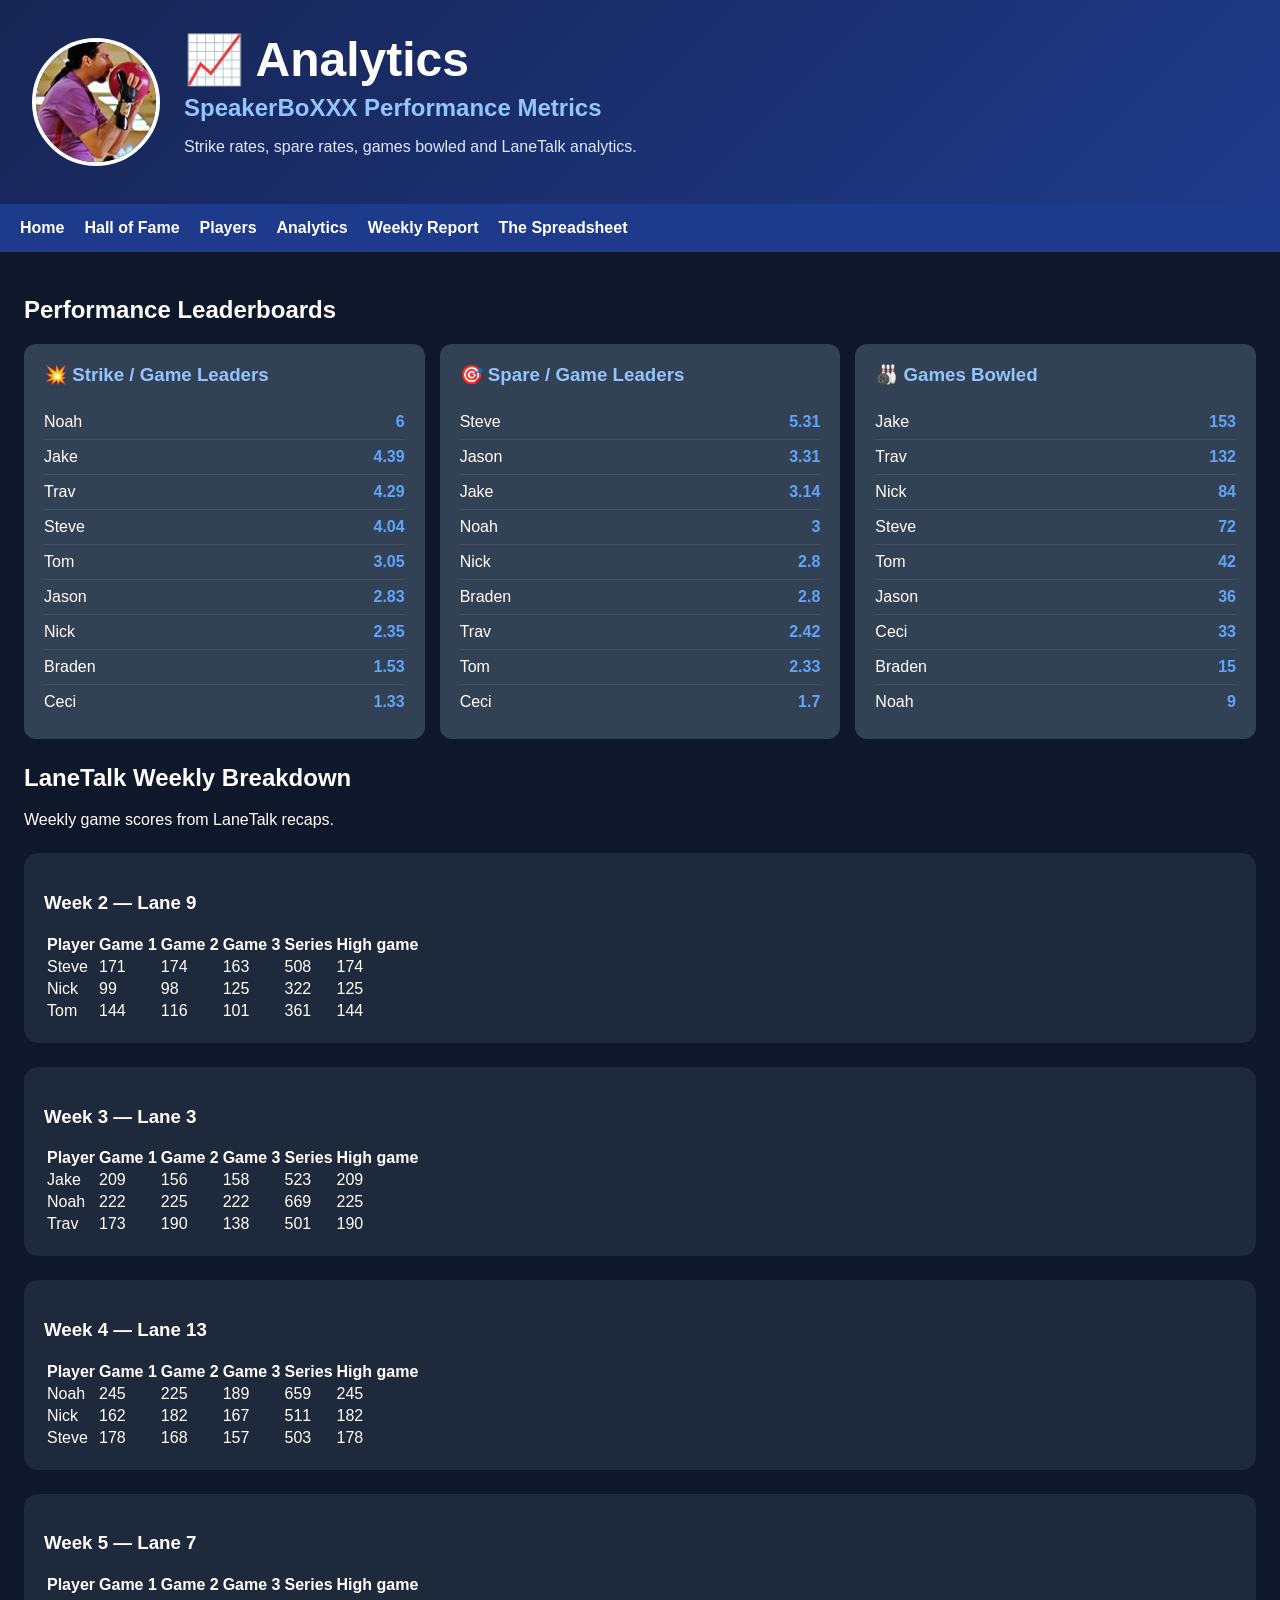
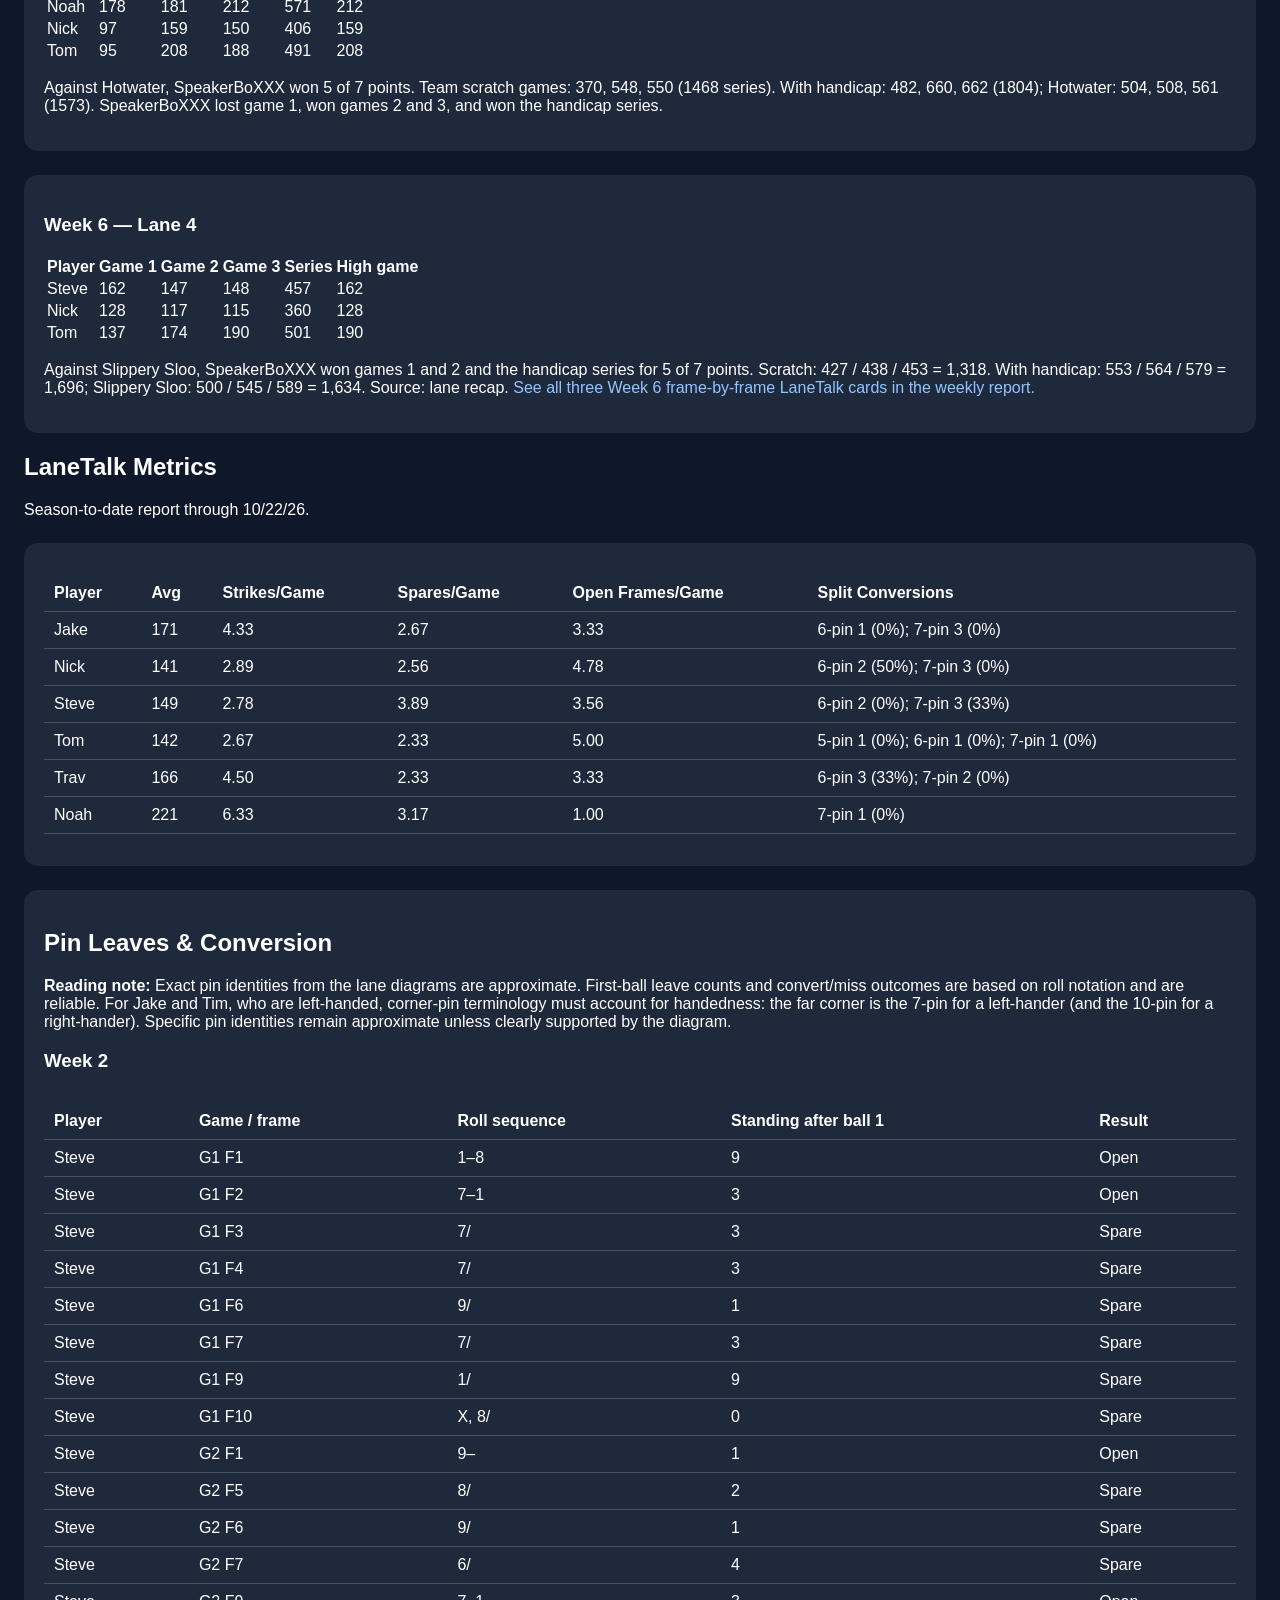
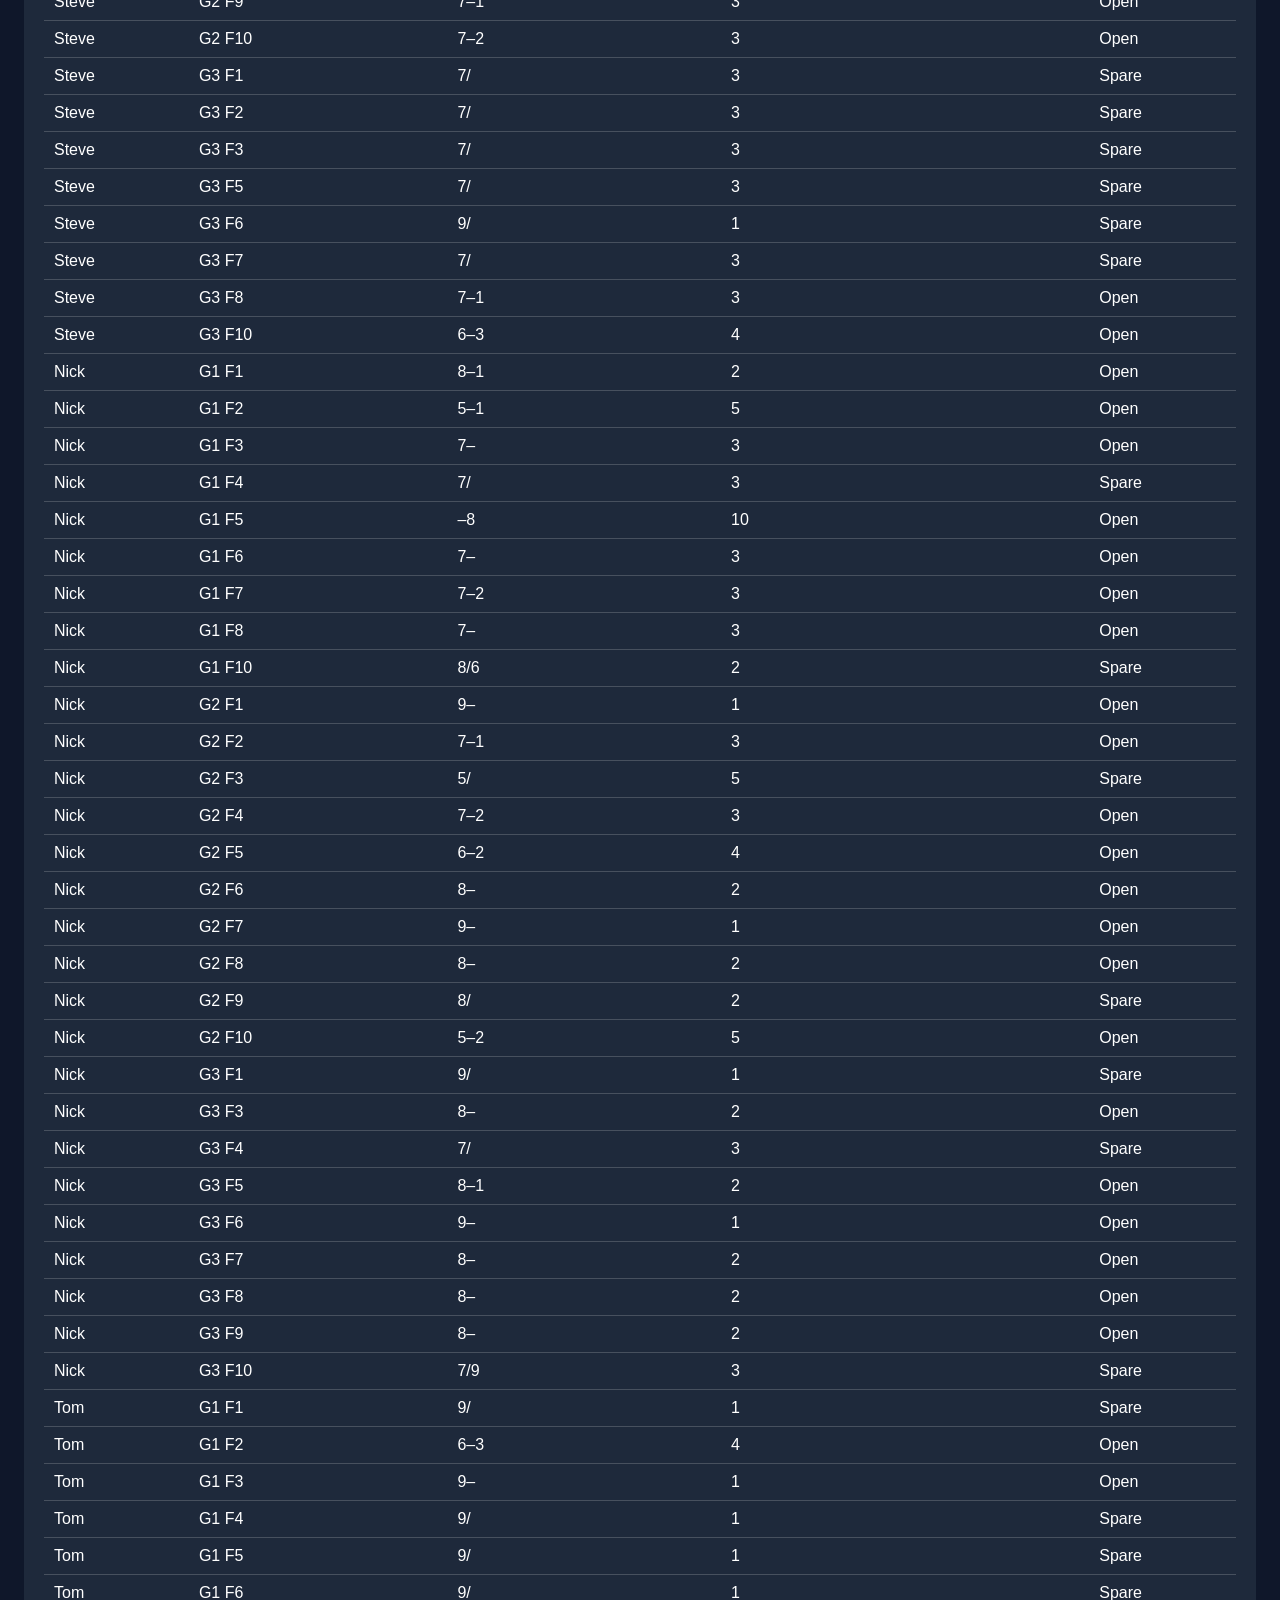
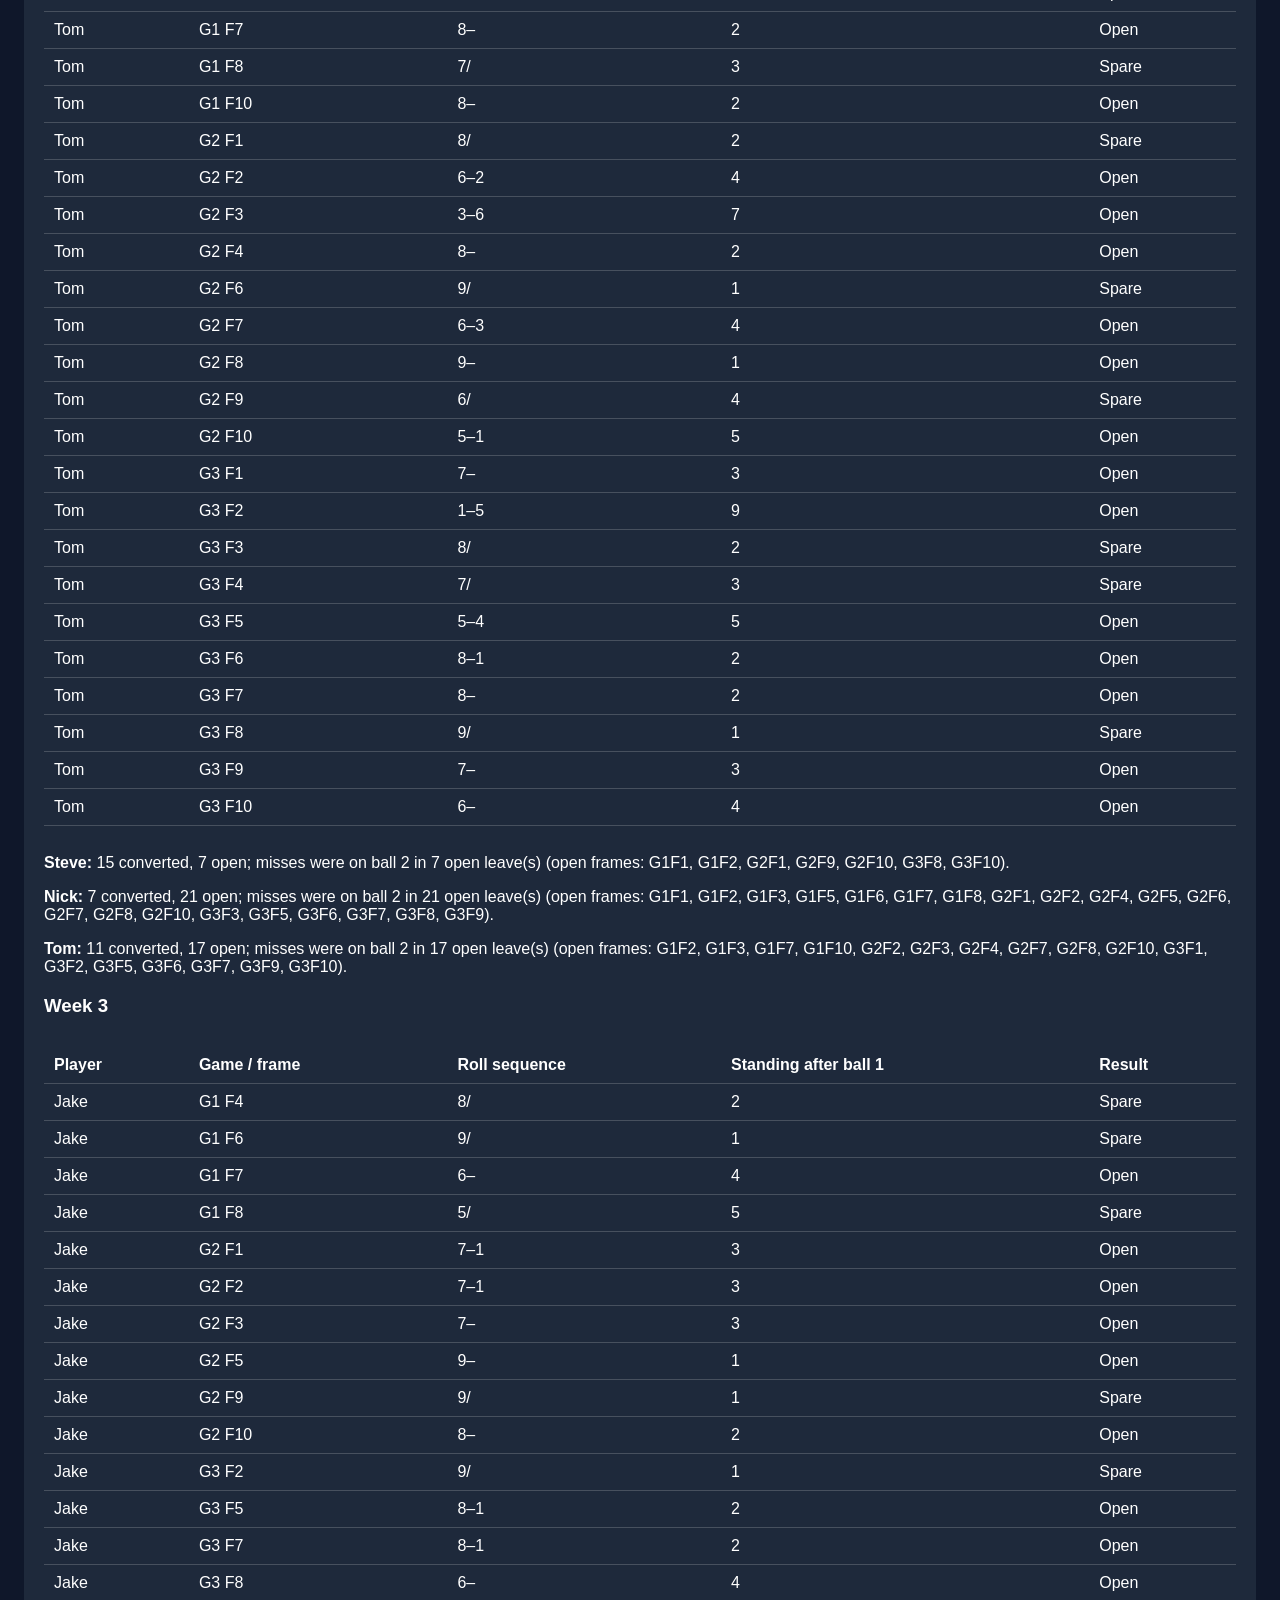
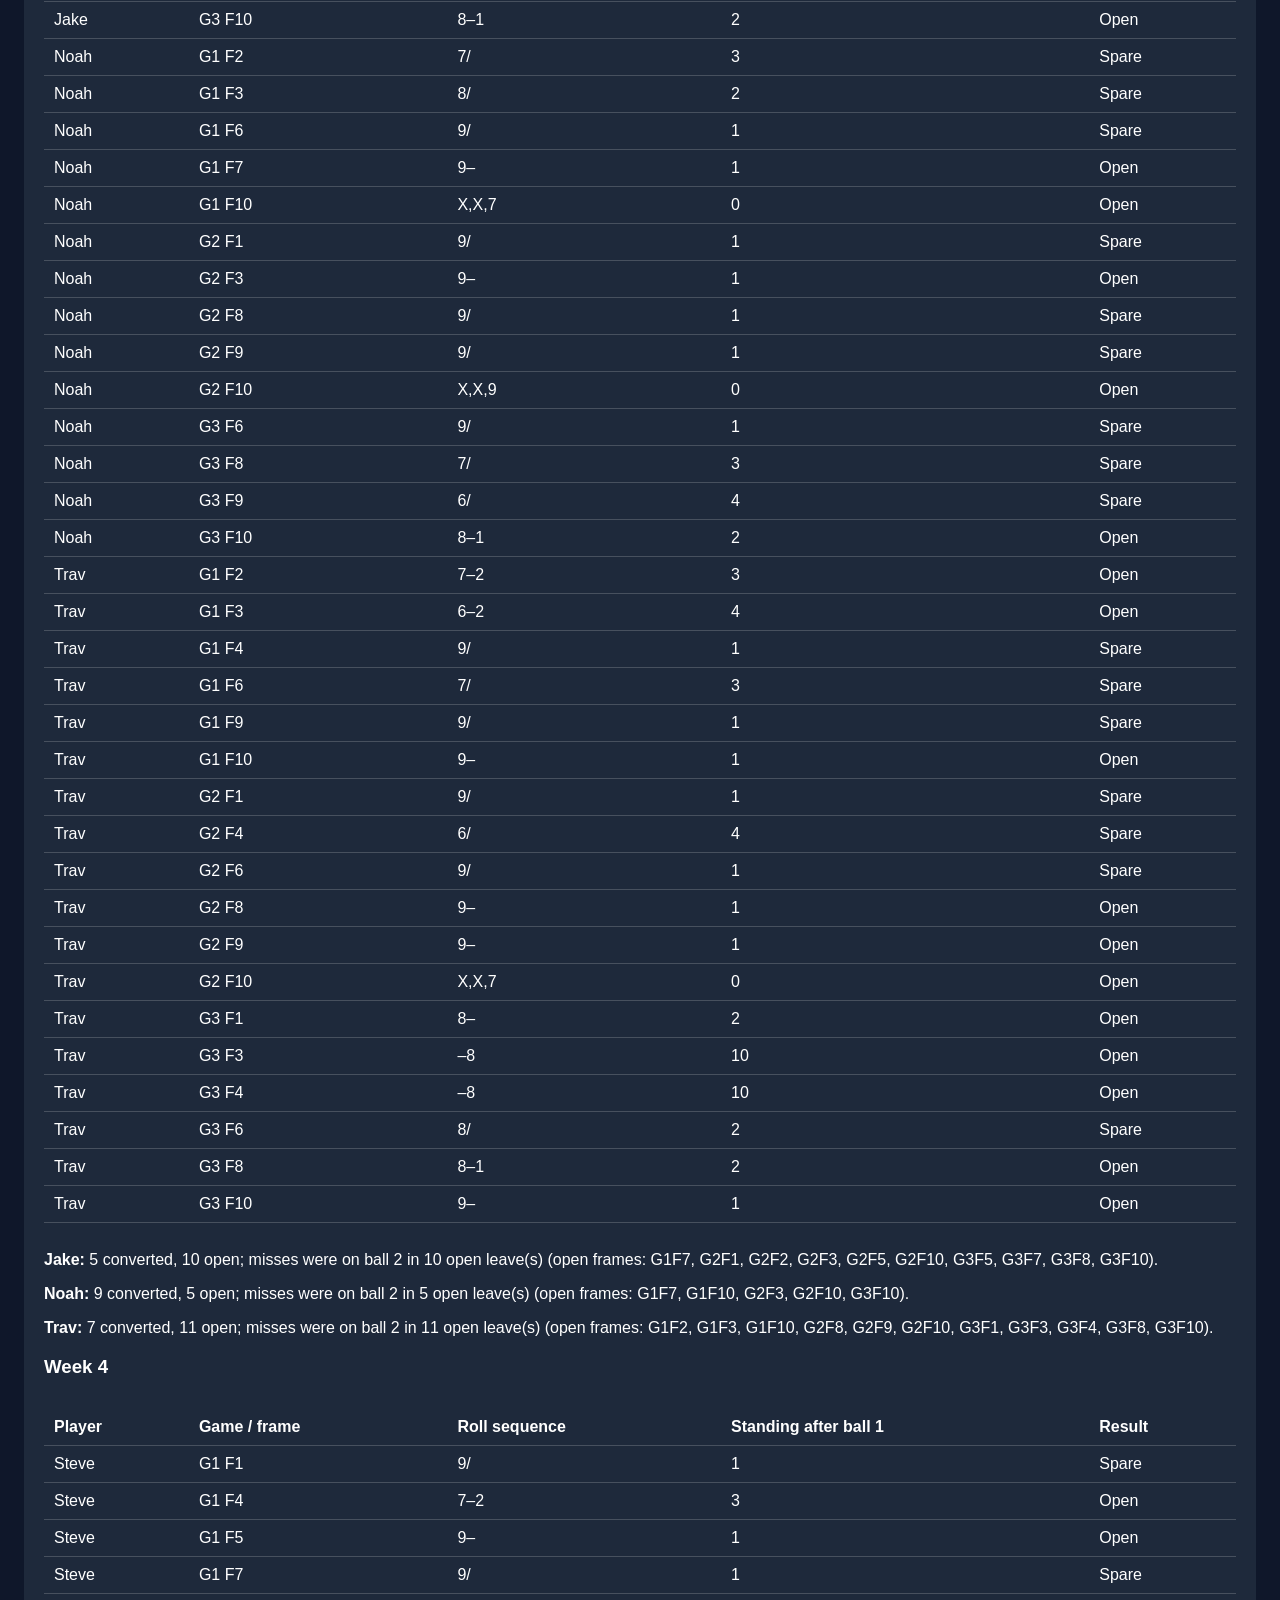
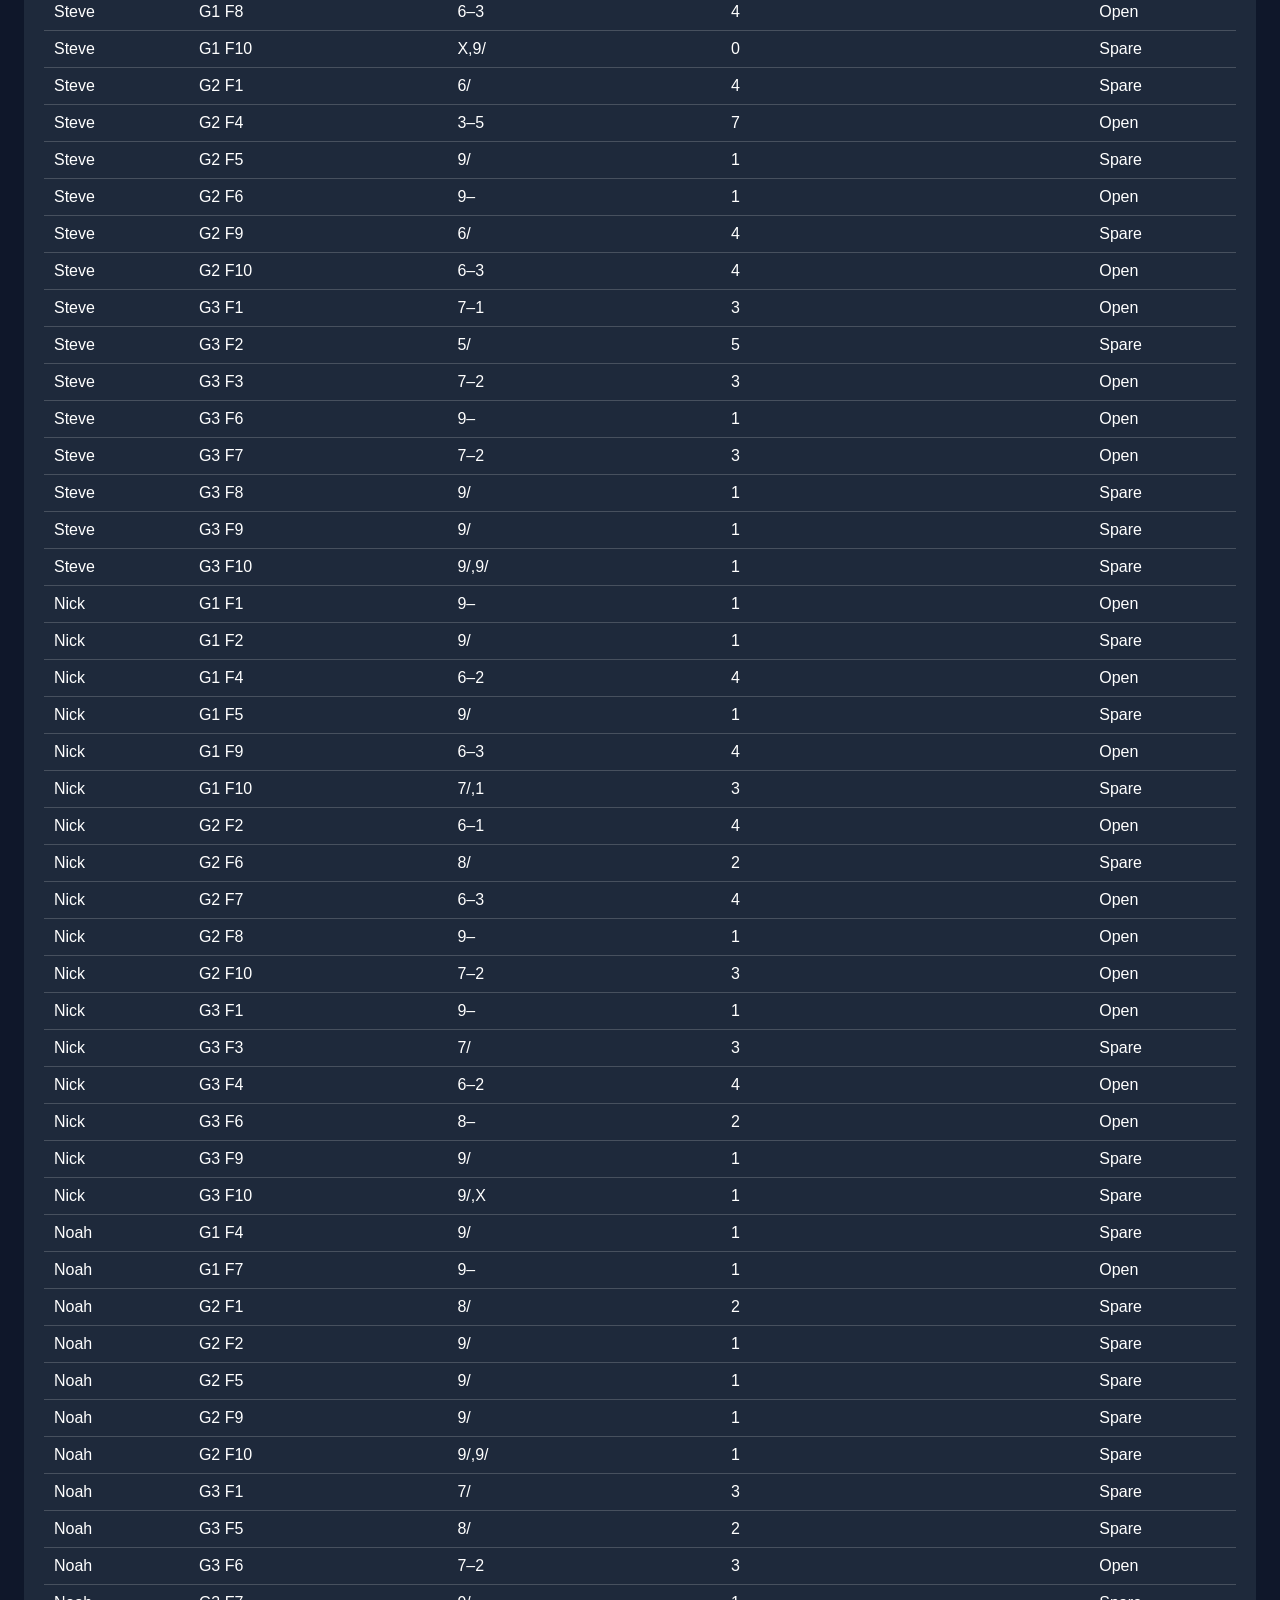
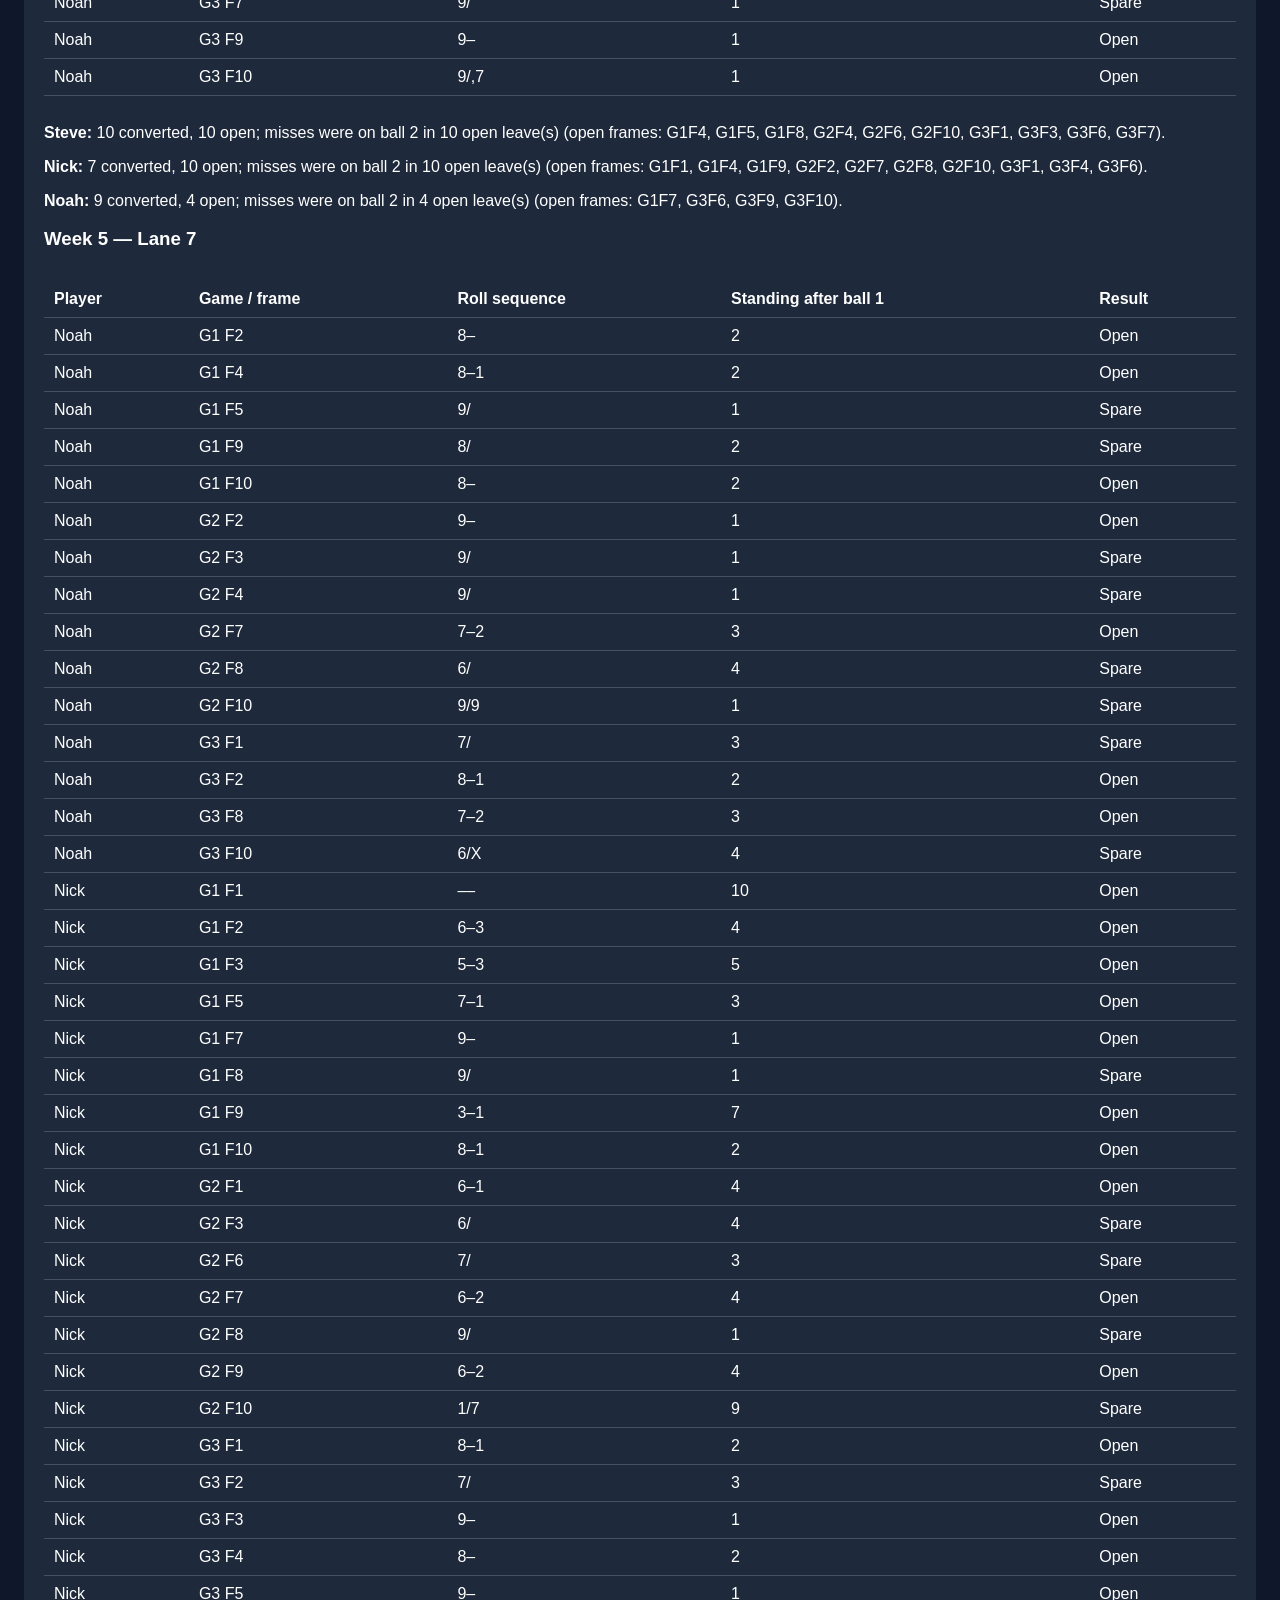
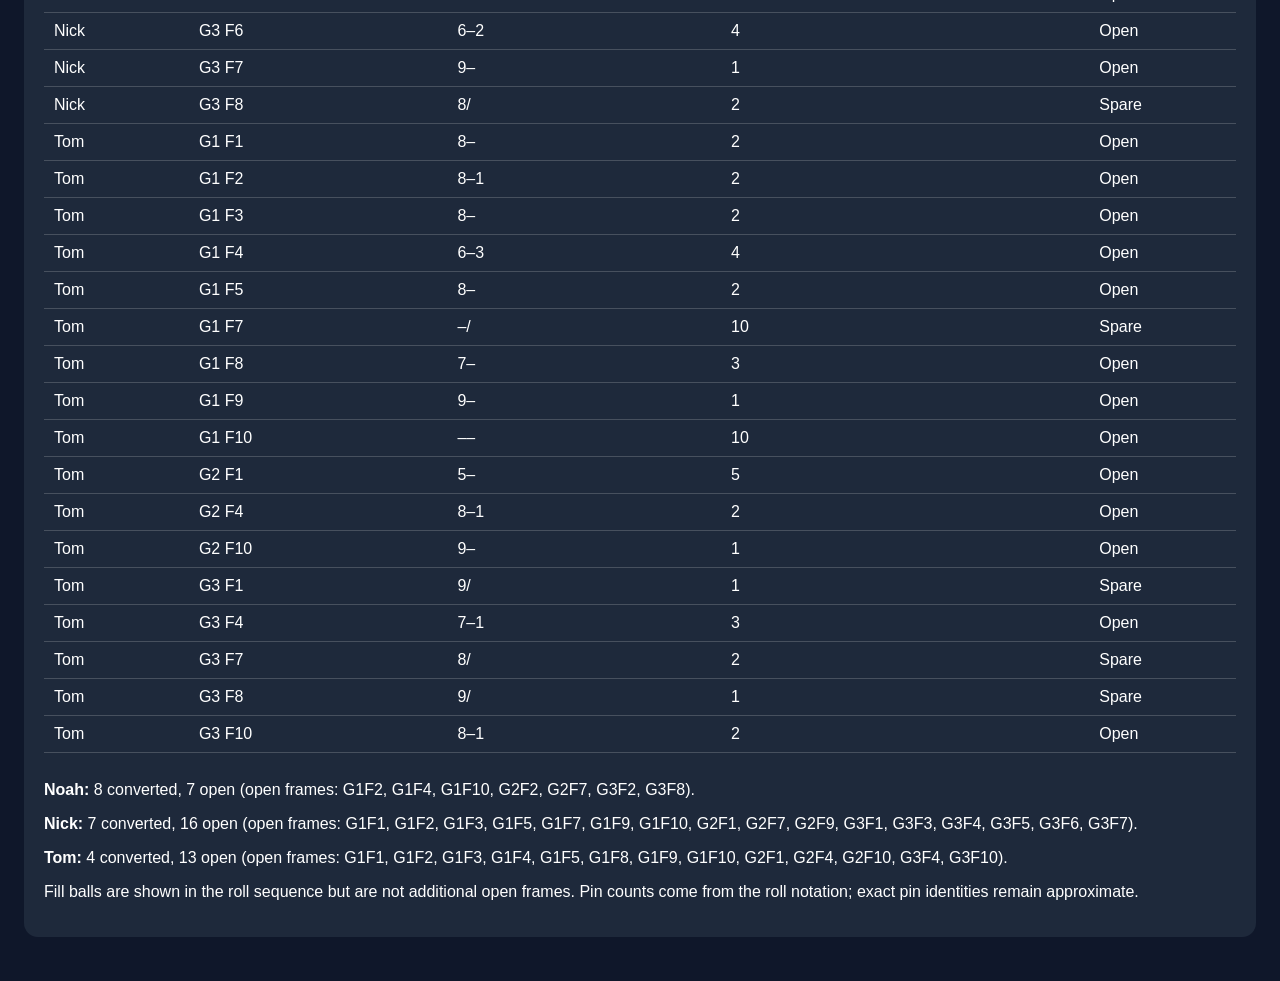
==== commit d391c743: "Add Week 6 to LaneTalk weekly breakdown" ====
--- a/analytics.html
+++ b/analytics.html
@@ -1,5 +1,5 @@
 <!DOCTYPE html><html lang="en"><head><meta charset="UTF-8"><meta name="viewport" content="width=device-width, initial-scale=1.0"><title>SpeakerBoXXX Analytics</title><link rel="stylesheet" href="style.css"><style>
 .table-wrap{overflow-x:auto} .analytics-table{width:100%;border-collapse:collapse;margin:12px 0} .analytics-table th,.analytics-table td{padding:9px 10px;text-align:left;border-bottom:1px solid rgba(255,255,255,.18)} .analytics-table th{font-weight:700} .card{margin-top:24px}
-</style></head><body><header class="hero"><img src="logo.png" class="logo" alt="SpeakerBoXXX Logo"><div class="hero-text"><h1>📈 Analytics</h1><h2>SpeakerBoXXX Performance Metrics</h2><p>Strike rates, spare rates, games bowled and LaneTalk analytics.</p></div></header><nav class="navbar"><a href="index.html">Home</a><a href="records.html">Hall of Fame</a><a href="players.html">Players</a><a href="analytics.html">Analytics</a><a href="weekly-report.html">Weekly Report</a><a href="stats.html">The Spreadsheet</a></nav><div class="container"><h2>Performance Leaderboards</h2><div class="record-grid"><div class="record-card"><h3>💥 Strike / Game Leaders</h3><div class="leaderboard"><div class="leader-row"><span class="leader-name">Noah</span><span class="leader-value">6.33</span></div><div class="leader-row"><span class="leader-name">Jake</span><span class="leader-value">4.39</span></div><div class="leader-row"><span class="leader-name">Trav</span><span class="leader-value">4.29</span></div><div class="leader-row"><span class="leader-name">Steve</span><span class="leader-value">4.04</span></div><div class="leader-row"><span class="leader-name">Tom</span><span class="leader-value">2.95</span></div><div class="leader-row"><span class="leader-name">Jason</span><span class="leader-value">2.83</span></div><div class="leader-row"><span class="leader-name">Nick</span><span class="leader-value">2.33</span></div><div class="leader-row"><span class="leader-name">Braden</span><span class="leader-value">1.53</span></div><div class="leader-row"><span class="leader-name">Ceci</span><span class="leader-value">1.33</span></div></div></div><div class="record-card"><h3>🎯 Spare / Game Leaders</h3><div class="leaderboard"><div class="leader-row"><span class="leader-name">Steve</span><span class="leader-value">5.31</span></div><div class="leader-row"><span class="leader-name">Jason</span><span class="leader-value">3.31</span></div><div class="leader-row"><span class="leader-name">Noah</span><span class="leader-value">3.17</span></div><div class="leader-row"><span class="leader-name">Jake</span><span class="leader-value">3.14</span></div><div class="leader-row"><span class="leader-name">Nick</span><span class="leader-value">2.81</span></div><div class="leader-row"><span class="leader-name">Braden</span><span class="leader-value">2.80</span></div><div class="leader-row"><span class="leader-name">Trav</span><span class="leader-value">2.42</span></div><div class="leader-row"><span class="leader-name">Tom</span><span class="leader-value">2.41</span></div><div class="leader-row"><span class="leader-name">Ceci</span><span class="leader-value">1.70</span></div></div></div><div class="record-card"><h3>🎳 Games Bowled</h3><div class="leaderboard"><div class="leader-row"><span class="leader-name">Jake</span><span class="leader-value">153</span></div><div class="leader-row"><span class="leader-name">Trav</span><span class="leader-value">132</span></div><div class="leader-row"><span class="leader-name">Nick</span><span class="leader-value">81</span></div><div class="leader-row"><span class="leader-name">Steve</span><span class="leader-value">72</span></div><div class="leader-row"><span class="leader-name">Tom</span><span class="leader-value">39</span></div><div class="leader-row"><span class="leader-name">Jason</span><span class="leader-value">36</span></div><div class="leader-row"><span class="leader-name">Ceci</span><span class="leader-value">33</span></div><div class="leader-row"><span class="leader-name">Braden</span><span class="leader-value">15</span></div><div class="leader-row"><span class="leader-name">Noah</span><span class="leader-value">6</span></div></div></div></div><h2>LaneTalk Weekly Breakdown</h2><p>Weekly game scores from LaneTalk recaps.</p><div class="card"><h3>Week 2 — Lane 9</h3><div class="table-wrap"><table><thead><tr><th>Player</th><th>Game 1</th><th>Game 2</th><th>Game 3</th><th>Series</th><th>High game</th></tr></thead><tbody><tr><td>Steve</td><td>171</td><td>174</td><td>163</td><td>508</td><td>174</td></tr><tr><td>Nick</td><td>99</td><td>98</td><td>125</td><td>322</td><td>125</td></tr><tr><td>Tom</td><td>144</td><td>116</td><td>101</td><td>361</td><td>144</td></tr></tbody></table></div></div><div class="card"><h3>Week 3 — Lane 3</h3><div class="table-wrap"><table><thead><tr><th>Player</th><th>Game 1</th><th>Game 2</th><th>Game 3</th><th>Series</th><th>High game</th></tr></thead><tbody><tr><td>Jake</td><td>209</td><td>156</td><td>158</td><td>523</td><td>209</td></tr><tr><td>Noah</td><td>222</td><td>225</td><td>222</td><td>669</td><td>225</td></tr><tr><td>Trav</td><td>173</td><td>190</td><td>138</td><td>501</td><td>190</td></tr></tbody></table></div></div><div class="card"><h3>Week 4 — Lane 13</h3><div class="table-wrap"><table><thead><tr><th>Player</th><th>Game 1</th><th>Game 2</th><th>Game 3</th><th>Series</th><th>High game</th></tr></thead><tbody><tr><td>Noah</td><td>245</td><td>225</td><td>189</td><td>659</td><td>245</td></tr><tr><td>Nick</td><td>162</td><td>182</td><td>167</td><td>511</td><td>182</td></tr><tr><td>Steve</td><td>178</td><td>168</td><td>157</td><td>503</td><td>178</td></tr></tbody></table></div></div><div class="card"><h3>Week 5 — Lane 7</h3><div class="table-wrap"><table><thead><tr><th>Player</th><th>Game 1</th><th>Game 2</th><th>Game 3</th><th>Series</th><th>High game</th></tr></thead><tbody><tr><td>Noah</td><td>178</td><td>181</td><td>212</td><td>571</td><td>212</td></tr><tr><td>Nick</td><td>97</td><td>159</td><td>150</td><td>406</td><td>159</td></tr><tr><td>Tom</td><td>95</td><td>208</td><td>188</td><td>491</td><td>208</td></tr></tbody></table></div><p>Against Hotwater, SpeakerBoXXX won 5 of 7 points. Team scratch games: 370, 548, 550 (1468 series). With handicap: 482, 660, 662 (1804); Hotwater: 504, 508, 561 (1573). SpeakerBoXXX lost game 1, won games 2 and 3, and won the handicap series.</p></div><h2>LaneTalk Metrics</h2><p>Season-to-date report through 10/22/26.</p><div class="card"><div class="table-wrap"><table class="analytics-table"><thead><tr><th>Player</th><th>Avg</th><th>Strikes/Game</th><th>Spares/Game</th><th>Open Frames/Game</th><th>Split Conversions</th></tr></thead><tbody><tr><td>Jake</td><td>171</td><td>4.33</td><td>2.67</td><td>3.33</td><td>6-pin 1 (0%); 7-pin 3 (0%)</td></tr><tr><td>Nick</td><td>141</td><td>2.89</td><td>2.56</td><td>4.78</td><td>6-pin 2 (50%); 7-pin 3 (0%)</td></tr><tr><td>Steve</td><td>149</td><td>2.78</td><td>3.89</td><td>3.56</td><td>6-pin 2 (0%); 7-pin 3 (33%)</td></tr><tr><td>Tom</td><td>142</td><td>2.67</td><td>2.33</td><td>5.00</td><td>5-pin 1 (0%); 6-pin 1 (0%); 7-pin 1 (0%)</td></tr><tr><td>Trav</td><td>166</td><td>4.50</td><td>2.33</td><td>3.33</td><td>6-pin 3 (33%); 7-pin 2 (0%)</td></tr><tr><td>Noah</td><td>221</td><td>6.33</td><td>3.17</td><td>1.00</td><td>7-pin 1 (0%)</td></tr></tbody></table></div></div><section class="card" id="pin-leaves"><h2>Pin Leaves &amp; Conversion</h2><p><strong>Reading note:</strong> Exact pin identities from the lane diagrams are approximate. First-ball leave counts and convert/miss outcomes are based on roll notation and are reliable. For Jake and Tim, who are left-handed, corner-pin terminology must account for handedness: the far corner is the 7-pin for a left-hander (and the 10-pin for a right-hander). Specific pin identities remain approximate unless clearly supported by the diagram.</p><h3>Week 2</h3><div class="table-wrap"><table class="analytics-table"><thead><tr><th>Player</th><th>Game / frame</th><th>Roll sequence</th><th>Standing after ball 1</th><th>Result</th></tr></thead><tbody><tr><td>Steve</td><td>G1 F1</td><td>1–8</td><td>9</td><td>Open</td></tr><tr><td>Steve</td><td>G1 F2</td><td>7–1</td><td>3</td><td>Open</td></tr><tr><td>Steve</td><td>G1 F3</td><td>7/</td><td>3</td><td>Spare</td></tr><tr><td>Steve</td><td>G1 F4</td><td>7/</td><td>3</td><td>Spare</td></tr><tr><td>Steve</td><td>G1 F6</td><td>9/</td><td>1</td><td>Spare</td></tr><tr><td>Steve</td><td>G1 F7</td><td>7/</td><td>3</td><td>Spare</td></tr><tr><td>Steve</td><td>G1 F9</td><td>1/</td><td>9</td><td>Spare</td></tr><tr><td>Steve</td><td>G1 F10</td><td>X, 8/</td><td>0</td><td>Spare</td></tr><tr><td>Steve</td><td>G2 F1</td><td>9–</td><td>1</td><td>Open</td></tr><tr><td>Steve</td><td>G2 F5</td><td>8/</td><td>2</td><td>Spare</td></tr><tr><td>Steve</td><td>G2 F6</td><td>9/</td><td>1</td><td>Spare</td></tr><tr><td>Steve</td><td>G2 F7</td><td>6/</td><td>4</td><td>Spare</td></tr><tr><td>Steve</td><td>G2 F9</td><td>7–1</td><td>3</td><td>Open</td></tr><tr><td>Steve</td><td>G2 F10</td><td>7–2</td><td>3</td><td>Open</td></tr><tr><td>Steve</td><td>G3 F1</td><td>7/</td><td>3</td><td>Spare</td></tr><tr><td>Steve</td><td>G3 F2</td><td>7/</td><td>3</td><td>Spare</td></tr><tr><td>Steve</td><td>G3 F3</td><td>7/</td><td>3</td><td>Spare</td></tr><tr><td>Steve</td><td>G3 F5</td><td>7/</td><td>3</td><td>Spare</td></tr><tr><td>Steve</td><td>G3 F6</td><td>9/</td><td>1</td><td>Spare</td></tr><tr><td>Steve</td><td>G3 F7</td><td>7/</td><td>3</td><td>Spare</td></tr><tr><td>Steve</td><td>G3 F8</td><td>7–1</td><td>3</td><td>Open</td></tr><tr><td>Steve</td><td>G3 F10</td><td>6–3</td><td>4</td><td>Open</td></tr><tr><td>Nick</td><td>G1 F1</td><td>8–1</td><td>2</td><td>Open</td></tr><tr><td>Nick</td><td>G1 F2</td><td>5–1</td><td>5</td><td>Open</td></tr><tr><td>Nick</td><td>G1 F3</td><td>7–</td><td>3</td><td>Open</td></tr><tr><td>Nick</td><td>G1 F4</td><td>7/</td><td>3</td><td>Spare</td></tr><tr><td>Nick</td><td>G1 F5</td><td>–8</td><td>10</td><td>Open</td></tr><tr><td>Nick</td><td>G1 F6</td><td>7–</td><td>3</td><td>Open</td></tr><tr><td>Nick</td><td>G1 F7</td><td>7–2</td><td>3</td><td>Open</td></tr><tr><td>Nick</td><td>G1 F8</td><td>7–</td><td>3</td><td>Open</td></tr><tr><td>Nick</td><td>G1 F10</td><td>8/6</td><td>2</td><td>Spare</td></tr><tr><td>Nick</td><td>G2 F1</td><td>9–</td><td>1</td><td>Open</td></tr><tr><td>Nick</td><td>G2 F2</td><td>7–1</td><td>3</td><td>Open</td></tr><tr><td>Nick</td><td>G2 F3</td><td>5/</td><td>5</td><td>Spare</td></tr><tr><td>Nick</td><td>G2 F4</td><td>7–2</td><td>3</td><td>Open</td></tr><tr><td>Nick</td><td>G2 F5</td><td>6–2</td><td>4</td><td>Open</td></tr><tr><td>Nick</td><td>G2 F6</td><td>8–</td><td>2</td><td>Open</td></tr><tr><td>Nick</td><td>G2 F7</td><td>9–</td><td>1</td><td>Open</td></tr><tr><td>Nick</td><td>G2 F8</td><td>8–</td><td>2</td><td>Open</td></tr><tr><td>Nick</td><td>G2 F9</td><td>8/</td><td>2</td><td>Spare</td></tr><tr><td>Nick</td><td>G2 F10</td><td>5–2</td><td>5</td><td>Open</td></tr><tr><td>Nick</td><td>G3 F1</td><td>9/</td><td>1</td><td>Spare</td></tr><tr><td>Nick</td><td>G3 F3</td><td>8–</td><td>2</td><td>Open</td></tr><tr><td>Nick</td><td>G3 F4</td><td>7/</td><td>3</td><td>Spare</td></tr><tr><td>Nick</td><td>G3 F5</td><td>8–1</td><td>2</td><td>Open</td></tr><tr><td>Nick</td><td>G3 F6</td><td>9–</td><td>1</td><td>Open</td></tr><tr><td>Nick</td><td>G3 F7</td><td>8–</td><td>2</td><td>Open</td></tr><tr><td>Nick</td><td>G3 F8</td><td>8–</td><td>2</td><td>Open</td></tr><tr><td>Nick</td><td>G3 F9</td><td>8–</td><td>2</td><td>Open</td></tr><tr><td>Nick</td><td>G3 F10</td><td>7/9</td><td>3</td><td>Spare</td></tr><tr><td>Tom</td><td>G1 F1</td><td>9/</td><td>1</td><td>Spare</td></tr><tr><td>Tom</td><td>G1 F2</td><td>6–3</td><td>4</td><td>Open</td></tr><tr><td>Tom</td><td>G1 F3</td><td>9–</td><td>1</td><td>Open</td></tr><tr><td>Tom</td><td>G1 F4</td><td>9/</td><td>1</td><td>Spare</td></tr><tr><td>Tom</td><td>G1 F5</td><td>9/</td><td>1</td><td>Spare</td></tr><tr><td>Tom</td><td>G1 F6</td><td>9/</td><td>1</td><td>Spare</td></tr><tr><td>Tom</td><td>G1 F7</td><td>8–</td><td>2</td><td>Open</td></tr><tr><td>Tom</td><td>G1 F8</td><td>7/</td><td>3</td><td>Spare</td></tr><tr><td>Tom</td><td>G1 F10</td><td>8–</td><td>2</td><td>Open</td></tr><tr><td>Tom</td><td>G2 F1</td><td>8/</td><td>2</td><td>Spare</td></tr><tr><td>Tom</td><td>G2 F2</td><td>6–2</td><td>4</td><td>Open</td></tr><tr><td>Tom</td><td>G2 F3</td><td>3–6</td><td>7</td><td>Open</td></tr><tr><td>Tom</td><td>G2 F4</td><td>8–</td><td>2</td><td>Open</td></tr><tr><td>Tom</td><td>G2 F6</td><td>9/</td><td>1</td><td>Spare</td></tr><tr><td>Tom</td><td>G2 F7</td><td>6–3</td><td>4</td><td>Open</td></tr><tr><td>Tom</td><td>G2 F8</td><td>9–</td><td>1</td><td>Open</td></tr><tr><td>Tom</td><td>G2 F9</td><td>6/</td><td>4</td><td>Spare</td></tr><tr><td>Tom</td><td>G2 F10</td><td>5–1</td><td>5</td><td>Open</td></tr><tr><td>Tom</td><td>G3 F1</td><td>7–</td><td>3</td><td>Open</td></tr><tr><td>Tom</td><td>G3 F2</td><td>1–5</td><td>9</td><td>Open</td></tr><tr><td>Tom</td><td>G3 F3</td><td>8/</td><td>2</td><td>Spare</td></tr><tr><td>Tom</td><td>G3 F4</td><td>7/</td><td>3</td><td>Spare</td></tr><tr><td>Tom</td><td>G3 F5</td><td>5–4</td><td>5</td><td>Open</td></tr><tr><td>Tom</td><td>G3 F6</td><td>8–1</td><td>2</td><td>Open</td></tr><tr><td>Tom</td><td>G3 F7</td><td>8–</td><td>2</td><td>Open</td></tr><tr><td>Tom</td><td>G3 F8</td><td>9/</td><td>1</td><td>Spare</td></tr><tr><td>Tom</td><td>G3 F9</td><td>7–</td><td>3</td><td>Open</td></tr><tr><td>Tom</td><td>G3 F10</td><td>6–</td><td>4</td><td>Open</td></tr></tbody></table></div><p><strong>Steve:</strong> 15 converted, 7 open; misses were on ball 2 in 7 open leave(s) (open frames: G1F1, G1F2, G2F1, G2F9, G2F10, G3F8, G3F10).</p><p><strong>Nick:</strong> 7 converted, 21 open; misses were on ball 2 in 21 open leave(s) (open frames: G1F1, G1F2, G1F3, G1F5, G1F6, G1F7, G1F8, G2F1, G2F2, G2F4, G2F5, G2F6, G2F7, G2F8, G2F10, G3F3, G3F5, G3F6, G3F7, G3F8, G3F9).</p><p><strong>Tom:</strong> 11 converted, 17 open; misses were on ball 2 in 17 open leave(s) (open frames: G1F2, G1F3, G1F7, G1F10, G2F2, G2F3, G2F4, G2F7, G2F8, G2F10, G3F1, G3F2, G3F5, G3F6, G3F7, G3F9, G3F10).</p><h3>Week 3</h3><div class="table-wrap"><table class="analytics-table"><thead><tr><th>Player</th><th>Game / frame</th><th>Roll sequence</th><th>Standing after ball 1</th><th>Result</th></tr></thead><tbody><tr><td>Jake</td><td>G1 F4</td><td>8/</td><td>2</td><td>Spare</td></tr><tr><td>Jake</td><td>G1 F6</td><td>9/</td><td>1</td><td>Spare</td></tr><tr><td>Jake</td><td>G1 F7</td><td>6–</td><td>4</td><td>Open</td></tr><tr><td>Jake</td><td>G1 F8</td><td>5/</td><td>5</td><td>Spare</td></tr><tr><td>Jake</td><td>G2 F1</td><td>7–1</td><td>3</td><td>Open</td></tr><tr><td>Jake</td><td>G2 F2</td><td>7–1</td><td>3</td><td>Open</td></tr><tr><td>Jake</td><td>G2 F3</td><td>7–</td><td>3</td><td>Open</td></tr><tr><td>Jake</td><td>G2 F5</td><td>9–</td><td>1</td><td>Open</td></tr><tr><td>Jake</td><td>G2 F9</td><td>9/</td><td>1</td><td>Spare</td></tr><tr><td>Jake</td><td>G2 F10</td><td>8–</td><td>2</td><td>Open</td></tr><tr><td>Jake</td><td>G3 F2</td><td>9/</td><td>1</td><td>Spare</td></tr><tr><td>Jake</td><td>G3 F5</td><td>8–1</td><td>2</td><td>Open</td></tr><tr><td>Jake</td><td>G3 F7</td><td>8–1</td><td>2</td><td>Open</td></tr><tr><td>Jake</td><td>G3 F8</td><td>6–</td><td>4</td><td>Open</td></tr><tr><td>Jake</td><td>G3 F10</td><td>8–1</td><td>2</td><td>Open</td></tr><tr><td>Noah</td><td>G1 F2</td><td>7/</td><td>3</td><td>Spare</td></tr><tr><td>Noah</td><td>G1 F3</td><td>8/</td><td>2</td><td>Spare</td></tr><tr><td>Noah</td><td>G1 F6</td><td>9/</td><td>1</td><td>Spare</td></tr><tr><td>Noah</td><td>G1 F7</td><td>9–</td><td>1</td><td>Open</td></tr><tr><td>Noah</td><td>G1 F10</td><td>X,X,7</td><td>0</td><td>Open</td></tr><tr><td>Noah</td><td>G2 F1</td><td>9/</td><td>1</td><td>Spare</td></tr><tr><td>Noah</td><td>G2 F3</td><td>9–</td><td>1</td><td>Open</td></tr><tr><td>Noah</td><td>G2 F8</td><td>9/</td><td>1</td><td>Spare</td></tr><tr><td>Noah</td><td>G2 F9</td><td>9/</td><td>1</td><td>Spare</td></tr><tr><td>Noah</td><td>G2 F10</td><td>X,X,9</td><td>0</td><td>Open</td></tr><tr><td>Noah</td><td>G3 F6</td><td>9/</td><td>1</td><td>Spare</td></tr><tr><td>Noah</td><td>G3 F8</td><td>7/</td><td>3</td><td>Spare</td></tr><tr><td>Noah</td><td>G3 F9</td><td>6/</td><td>4</td><td>Spare</td></tr><tr><td>Noah</td><td>G3 F10</td><td>8–1</td><td>2</td><td>Open</td></tr><tr><td>Trav</td><td>G1 F2</td><td>7–2</td><td>3</td><td>Open</td></tr><tr><td>Trav</td><td>G1 F3</td><td>6–2</td><td>4</td><td>Open</td></tr><tr><td>Trav</td><td>G1 F4</td><td>9/</td><td>1</td><td>Spare</td></tr><tr><td>Trav</td><td>G1 F6</td><td>7/</td><td>3</td><td>Spare</td></tr><tr><td>Trav</td><td>G1 F9</td><td>9/</td><td>1</td><td>Spare</td></tr><tr><td>Trav</td><td>G1 F10</td><td>9–</td><td>1</td><td>Open</td></tr><tr><td>Trav</td><td>G2 F1</td><td>9/</td><td>1</td><td>Spare</td></tr><tr><td>Trav</td><td>G2 F4</td><td>6/</td><td>4</td><td>Spare</td></tr><tr><td>Trav</td><td>G2 F6</td><td>9/</td><td>1</td><td>Spare</td></tr><tr><td>Trav</td><td>G2 F8</td><td>9–</td><td>1</td><td>Open</td></tr><tr><td>Trav</td><td>G2 F9</td><td>9–</td><td>1</td><td>Open</td></tr><tr><td>Trav</td><td>G2 F10</td><td>X,X,7</td><td>0</td><td>Open</td></tr><tr><td>Trav</td><td>G3 F1</td><td>8–</td><td>2</td><td>Open</td></tr><tr><td>Trav</td><td>G3 F3</td><td>–8</td><td>10</td><td>Open</td></tr><tr><td>Trav</td><td>G3 F4</td><td>–8</td><td>10</td><td>Open</td></tr><tr><td>Trav</td><td>G3 F6</td><td>8/</td><td>2</td><td>Spare</td></tr><tr><td>Trav</td><td>G3 F8</td><td>8–1</td><td>2</td><td>Open</td></tr><tr><td>Trav</td><td>G3 F10</td><td>9–</td><td>1</td><td>Open</td></tr></tbody></table></div><p><strong>Jake:</strong> 5 converted, 10 open; misses were on ball 2 in 10 open leave(s) (open frames: G1F7, G2F1, G2F2, G2F3, G2F5, G2F10, G3F5, G3F7, G3F8, G3F10).</p><p><strong>Noah:</strong> 9 converted, 5 open; misses were on ball 2 in 5 open leave(s) (open frames: G1F7, G1F10, G2F3, G2F10, G3F10).</p><p><strong>Trav:</strong> 7 converted, 11 open; misses were on ball 2 in 11 open leave(s) (open frames: G1F2, G1F3, G1F10, G2F8, G2F9, G2F10, G3F1, G3F3, G3F4, G3F8, G3F10).</p><h3>Week 4</h3><div class="table-wrap"><table class="analytics-table"><thead><tr><th>Player</th><th>Game / frame</th><th>Roll sequence</th><th>Standing after ball 1</th><th>Result</th></tr></thead><tbody><tr><td>Steve</td><td>G1 F1</td><td>9/</td><td>1</td><td>Spare</td></tr><tr><td>Steve</td><td>G1 F4</td><td>7–2</td><td>3</td><td>Open</td></tr><tr><td>Steve</td><td>G1 F5</td><td>9–</td><td>1</td><td>Open</td></tr><tr><td>Steve</td><td>G1 F7</td><td>9/</td><td>1</td><td>Spare</td></tr><tr><td>Steve</td><td>G1 F8</td><td>6–3</td><td>4</td><td>Open</td></tr><tr><td>Steve</td><td>G1 F10</td><td>X,9/</td><td>0</td><td>Spare</td></tr><tr><td>Steve</td><td>G2 F1</td><td>6/</td><td>4</td><td>Spare</td></tr><tr><td>Steve</td><td>G2 F4</td><td>3–5</td><td>7</td><td>Open</td></tr><tr><td>Steve</td><td>G2 F5</td><td>9/</td><td>1</td><td>Spare</td></tr><tr><td>Steve</td><td>G2 F6</td><td>9–</td><td>1</td><td>Open</td></tr><tr><td>Steve</td><td>G2 F9</td><td>6/</td><td>4</td><td>Spare</td></tr><tr><td>Steve</td><td>G2 F10</td><td>6–3</td><td>4</td><td>Open</td></tr><tr><td>Steve</td><td>G3 F1</td><td>7–1</td><td>3</td><td>Open</td></tr><tr><td>Steve</td><td>G3 F2</td><td>5/</td><td>5</td><td>Spare</td></tr><tr><td>Steve</td><td>G3 F3</td><td>7–2</td><td>3</td><td>Open</td></tr><tr><td>Steve</td><td>G3 F6</td><td>9–</td><td>1</td><td>Open</td></tr><tr><td>Steve</td><td>G3 F7</td><td>7–2</td><td>3</td><td>Open</td></tr><tr><td>Steve</td><td>G3 F8</td><td>9/</td><td>1</td><td>Spare</td></tr><tr><td>Steve</td><td>G3 F9</td><td>9/</td><td>1</td><td>Spare</td></tr><tr><td>Steve</td><td>G3 F10</td><td>9/,9/</td><td>1</td><td>Spare</td></tr><tr><td>Nick</td><td>G1 F1</td><td>9–</td><td>1</td><td>Open</td></tr><tr><td>Nick</td><td>G1 F2</td><td>9/</td><td>1</td><td>Spare</td></tr><tr><td>Nick</td><td>G1 F4</td><td>6–2</td><td>4</td><td>Open</td></tr><tr><td>Nick</td><td>G1 F5</td><td>9/</td><td>1</td><td>Spare</td></tr><tr><td>Nick</td><td>G1 F9</td><td>6–3</td><td>4</td><td>Open</td></tr><tr><td>Nick</td><td>G1 F10</td><td>7/,1</td><td>3</td><td>Spare</td></tr><tr><td>Nick</td><td>G2 F2</td><td>6–1</td><td>4</td><td>Open</td></tr><tr><td>Nick</td><td>G2 F6</td><td>8/</td><td>2</td><td>Spare</td></tr><tr><td>Nick</td><td>G2 F7</td><td>6–3</td><td>4</td><td>Open</td></tr><tr><td>Nick</td><td>G2 F8</td><td>9–</td><td>1</td><td>Open</td></tr><tr><td>Nick</td><td>G2 F10</td><td>7–2</td><td>3</td><td>Open</td></tr><tr><td>Nick</td><td>G3 F1</td><td>9–</td><td>1</td><td>Open</td></tr><tr><td>Nick</td><td>G3 F3</td><td>7/</td><td>3</td><td>Spare</td></tr><tr><td>Nick</td><td>G3 F4</td><td>6–2</td><td>4</td><td>Open</td></tr><tr><td>Nick</td><td>G3 F6</td><td>8–</td><td>2</td><td>Open</td></tr><tr><td>Nick</td><td>G3 F9</td><td>9/</td><td>1</td><td>Spare</td></tr><tr><td>Nick</td><td>G3 F10</td><td>9/,X</td><td>1</td><td>Spare</td></tr><tr><td>Noah</td><td>G1 F4</td><td>9/</td><td>1</td><td>Spare</td></tr><tr><td>Noah</td><td>G1 F7</td><td>9–</td><td>1</td><td>Open</td></tr><tr><td>Noah</td><td>G2 F1</td><td>8/</td><td>2</td><td>Spare</td></tr><tr><td>Noah</td><td>G2 F2</td><td>9/</td><td>1</td><td>Spare</td></tr><tr><td>Noah</td><td>G2 F5</td><td>9/</td><td>1</td><td>Spare</td></tr><tr><td>Noah</td><td>G2 F9</td><td>9/</td><td>1</td><td>Spare</td></tr><tr><td>Noah</td><td>G2 F10</td><td>9/,9/</td><td>1</td><td>Spare</td></tr><tr><td>Noah</td><td>G3 F1</td><td>7/</td><td>3</td><td>Spare</td></tr><tr><td>Noah</td><td>G3 F5</td><td>8/</td><td>2</td><td>Spare</td></tr><tr><td>Noah</td><td>G3 F6</td><td>7–2</td><td>3</td><td>Open</td></tr><tr><td>Noah</td><td>G3 F7</td><td>9/</td><td>1</td><td>Spare</td></tr><tr><td>Noah</td><td>G3 F9</td><td>9–</td><td>1</td><td>Open</td></tr><tr><td>Noah</td><td>G3 F10</td><td>9/,7</td><td>1</td><td>Open</td></tr></tbody></table></div><p><strong>Steve:</strong> 10 converted, 10 open; misses were on ball 2 in 10 open leave(s) (open frames: G1F4, G1F5, G1F8, G2F4, G2F6, G2F10, G3F1, G3F3, G3F6, G3F7).</p><p><strong>Nick:</strong> 7 converted, 10 open; misses were on ball 2 in 10 open leave(s) (open frames: G1F1, G1F4, G1F9, G2F2, G2F7, G2F8, G2F10, G3F1, G3F4, G3F6).</p><p><strong>Noah:</strong> 9 converted, 4 open; misses were on ball 2 in 4 open leave(s) (open frames: G1F7, G3F6, G3F9, G3F10).</p><h3>Week 5 — Lane 7</h3><div class="table-wrap"><table class="analytics-table"><thead><tr><th>Player</th><th>Game / frame</th><th>Roll sequence</th><th>Standing after ball 1</th><th>Result</th></tr></thead><tbody><tr><td>Noah</td><td>G1 F2</td><td>8–</td><td>2</td><td>Open</td></tr><tr><td>Noah</td><td>G1 F4</td><td>8–1</td><td>2</td><td>Open</td></tr><tr><td>Noah</td><td>G1 F5</td><td>9/</td><td>1</td><td>Spare</td></tr><tr><td>Noah</td><td>G1 F9</td><td>8/</td><td>2</td><td>Spare</td></tr><tr><td>Noah</td><td>G1 F10</td><td>8–</td><td>2</td><td>Open</td></tr><tr><td>Noah</td><td>G2 F2</td><td>9–</td><td>1</td><td>Open</td></tr><tr><td>Noah</td><td>G2 F3</td><td>9/</td><td>1</td><td>Spare</td></tr><tr><td>Noah</td><td>G2 F4</td><td>9/</td><td>1</td><td>Spare</td></tr><tr><td>Noah</td><td>G2 F7</td><td>7–2</td><td>3</td><td>Open</td></tr><tr><td>Noah</td><td>G2 F8</td><td>6/</td><td>4</td><td>Spare</td></tr><tr><td>Noah</td><td>G2 F10</td><td>9/9</td><td>1</td><td>Spare</td></tr><tr><td>Noah</td><td>G3 F1</td><td>7/</td><td>3</td><td>Spare</td></tr><tr><td>Noah</td><td>G3 F2</td><td>8–1</td><td>2</td><td>Open</td></tr><tr><td>Noah</td><td>G3 F8</td><td>7–2</td><td>3</td><td>Open</td></tr><tr><td>Noah</td><td>G3 F10</td><td>6/X</td><td>4</td><td>Spare</td></tr><tr><td>Nick</td><td>G1 F1</td><td>––</td><td>10</td><td>Open</td></tr><tr><td>Nick</td><td>G1 F2</td><td>6–3</td><td>4</td><td>Open</td></tr><tr><td>Nick</td><td>G1 F3</td><td>5–3</td><td>5</td><td>Open</td></tr><tr><td>Nick</td><td>G1 F5</td><td>7–1</td><td>3</td><td>Open</td></tr><tr><td>Nick</td><td>G1 F7</td><td>9–</td><td>1</td><td>Open</td></tr><tr><td>Nick</td><td>G1 F8</td><td>9/</td><td>1</td><td>Spare</td></tr><tr><td>Nick</td><td>G1 F9</td><td>3–1</td><td>7</td><td>Open</td></tr><tr><td>Nick</td><td>G1 F10</td><td>8–1</td><td>2</td><td>Open</td></tr><tr><td>Nick</td><td>G2 F1</td><td>6–1</td><td>4</td><td>Open</td></tr><tr><td>Nick</td><td>G2 F3</td><td>6/</td><td>4</td><td>Spare</td></tr><tr><td>Nick</td><td>G2 F6</td><td>7/</td><td>3</td><td>Spare</td></tr><tr><td>Nick</td><td>G2 F7</td><td>6–2</td><td>4</td><td>Open</td></tr><tr><td>Nick</td><td>G2 F8</td><td>9/</td><td>1</td><td>Spare</td></tr><tr><td>Nick</td><td>G2 F9</td><td>6–2</td><td>4</td><td>Open</td></tr><tr><td>Nick</td><td>G2 F10</td><td>1/7</td><td>9</td><td>Spare</td></tr><tr><td>Nick</td><td>G3 F1</td><td>8–1</td><td>2</td><td>Open</td></tr><tr><td>Nick</td><td>G3 F2</td><td>7/</td><td>3</td><td>Spare</td></tr><tr><td>Nick</td><td>G3 F3</td><td>9–</td><td>1</td><td>Open</td></tr><tr><td>Nick</td><td>G3 F4</td><td>8–</td><td>2</td><td>Open</td></tr><tr><td>Nick</td><td>G3 F5</td><td>9–</td><td>1</td><td>Open</td></tr><tr><td>Nick</td><td>G3 F6</td><td>6–2</td><td>4</td><td>Open</td></tr><tr><td>Nick</td><td>G3 F7</td><td>9–</td><td>1</td><td>Open</td></tr><tr><td>Nick</td><td>G3 F8</td><td>8/</td><td>2</td><td>Spare</td></tr><tr><td>Tom</td><td>G1 F1</td><td>8–</td><td>2</td><td>Open</td></tr><tr><td>Tom</td><td>G1 F2</td><td>8–1</td><td>2</td><td>Open</td></tr><tr><td>Tom</td><td>G1 F3</td><td>8–</td><td>2</td><td>Open</td></tr><tr><td>Tom</td><td>G1 F4</td><td>6–3</td><td>4</td><td>Open</td></tr><tr><td>Tom</td><td>G1 F5</td><td>8–</td><td>2</td><td>Open</td></tr><tr><td>Tom</td><td>G1 F7</td><td>–/</td><td>10</td><td>Spare</td></tr><tr><td>Tom</td><td>G1 F8</td><td>7–</td><td>3</td><td>Open</td></tr><tr><td>Tom</td><td>G1 F9</td><td>9–</td><td>1</td><td>Open</td></tr><tr><td>Tom</td><td>G1 F10</td><td>––</td><td>10</td><td>Open</td></tr><tr><td>Tom</td><td>G2 F1</td><td>5–</td><td>5</td><td>Open</td></tr><tr><td>Tom</td><td>G2 F4</td><td>8–1</td><td>2</td><td>Open</td></tr><tr><td>Tom</td><td>G2 F10</td><td>9–</td><td>1</td><td>Open</td></tr><tr><td>Tom</td><td>G3 F1</td><td>9/</td><td>1</td><td>Spare</td></tr><tr><td>Tom</td><td>G3 F4</td><td>7–1</td><td>3</td><td>Open</td></tr><tr><td>Tom</td><td>G3 F7</td><td>8/</td><td>2</td><td>Spare</td></tr><tr><td>Tom</td><td>G3 F8</td><td>9/</td><td>1</td><td>Spare</td></tr><tr><td>Tom</td><td>G3 F10</td><td>8–1</td><td>2</td><td>Open</td></tr></tbody></table></div><p><strong>Noah:</strong> 8 converted, 7 open (open frames: G1F2, G1F4, G1F10, G2F2, G2F7, G3F2, G3F8).</p><p><strong>Nick:</strong> 7 converted, 16 open (open frames: G1F1, G1F2, G1F3, G1F5, G1F7, G1F9, G1F10, G2F1, G2F7, G2F9, G3F1, G3F3, G3F4, G3F5, G3F6, G3F7).</p><p><strong>Tom:</strong> 4 converted, 13 open (open frames: G1F1, G1F2, G1F3, G1F4, G1F5, G1F8, G1F9, G1F10, G2F1, G2F4, G2F10, G3F4, G3F10).</p><p>Fill balls are shown in the roll sequence but are not additional open frames. Pin counts come from the roll notation; exact pin identities remain approximate.</p></section></div><script>
+</style></head><body><header class="hero"><img src="logo.png" class="logo" alt="SpeakerBoXXX Logo"><div class="hero-text"><h1>📈 Analytics</h1><h2>SpeakerBoXXX Performance Metrics</h2><p>Strike rates, spare rates, games bowled and LaneTalk analytics.</p></div></header><nav class="navbar"><a href="index.html">Home</a><a href="records.html">Hall of Fame</a><a href="players.html">Players</a><a href="analytics.html">Analytics</a><a href="weekly-report.html">Weekly Report</a><a href="stats.html">The Spreadsheet</a></nav><div class="container"><h2>Performance Leaderboards</h2><div class="record-grid"><div class="record-card"><h3>💥 Strike / Game Leaders</h3><div class="leaderboard"><div class="leader-row"><span class="leader-name">Noah</span><span class="leader-value">6.33</span></div><div class="leader-row"><span class="leader-name">Jake</span><span class="leader-value">4.39</span></div><div class="leader-row"><span class="leader-name">Trav</span><span class="leader-value">4.29</span></div><div class="leader-row"><span class="leader-name">Steve</span><span class="leader-value">4.04</span></div><div class="leader-row"><span class="leader-name">Tom</span><span class="leader-value">2.95</span></div><div class="leader-row"><span class="leader-name">Jason</span><span class="leader-value">2.83</span></div><div class="leader-row"><span class="leader-name">Nick</span><span class="leader-value">2.33</span></div><div class="leader-row"><span class="leader-name">Braden</span><span class="leader-value">1.53</span></div><div class="leader-row"><span class="leader-name">Ceci</span><span class="leader-value">1.33</span></div></div></div><div class="record-card"><h3>🎯 Spare / Game Leaders</h3><div class="leaderboard"><div class="leader-row"><span class="leader-name">Steve</span><span class="leader-value">5.31</span></div><div class="leader-row"><span class="leader-name">Jason</span><span class="leader-value">3.31</span></div><div class="leader-row"><span class="leader-name">Noah</span><span class="leader-value">3.17</span></div><div class="leader-row"><span class="leader-name">Jake</span><span class="leader-value">3.14</span></div><div class="leader-row"><span class="leader-name">Nick</span><span class="leader-value">2.81</span></div><div class="leader-row"><span class="leader-name">Braden</span><span class="leader-value">2.80</span></div><div class="leader-row"><span class="leader-name">Trav</span><span class="leader-value">2.42</span></div><div class="leader-row"><span class="leader-name">Tom</span><span class="leader-value">2.41</span></div><div class="leader-row"><span class="leader-name">Ceci</span><span class="leader-value">1.70</span></div></div></div><div class="record-card"><h3>🎳 Games Bowled</h3><div class="leaderboard"><div class="leader-row"><span class="leader-name">Jake</span><span class="leader-value">153</span></div><div class="leader-row"><span class="leader-name">Trav</span><span class="leader-value">132</span></div><div class="leader-row"><span class="leader-name">Nick</span><span class="leader-value">81</span></div><div class="leader-row"><span class="leader-name">Steve</span><span class="leader-value">72</span></div><div class="leader-row"><span class="leader-name">Tom</span><span class="leader-value">39</span></div><div class="leader-row"><span class="leader-name">Jason</span><span class="leader-value">36</span></div><div class="leader-row"><span class="leader-name">Ceci</span><span class="leader-value">33</span></div><div class="leader-row"><span class="leader-name">Braden</span><span class="leader-value">15</span></div><div class="leader-row"><span class="leader-name">Noah</span><span class="leader-value">6</span></div></div></div></div><h2>LaneTalk Weekly Breakdown</h2><p>Weekly game scores from LaneTalk recaps.</p><div class="card"><h3>Week 2 — Lane 9</h3><div class="table-wrap"><table><thead><tr><th>Player</th><th>Game 1</th><th>Game 2</th><th>Game 3</th><th>Series</th><th>High game</th></tr></thead><tbody><tr><td>Steve</td><td>171</td><td>174</td><td>163</td><td>508</td><td>174</td></tr><tr><td>Nick</td><td>99</td><td>98</td><td>125</td><td>322</td><td>125</td></tr><tr><td>Tom</td><td>144</td><td>116</td><td>101</td><td>361</td><td>144</td></tr></tbody></table></div></div><div class="card"><h3>Week 3 — Lane 3</h3><div class="table-wrap"><table><thead><tr><th>Player</th><th>Game 1</th><th>Game 2</th><th>Game 3</th><th>Series</th><th>High game</th></tr></thead><tbody><tr><td>Jake</td><td>209</td><td>156</td><td>158</td><td>523</td><td>209</td></tr><tr><td>Noah</td><td>222</td><td>225</td><td>222</td><td>669</td><td>225</td></tr><tr><td>Trav</td><td>173</td><td>190</td><td>138</td><td>501</td><td>190</td></tr></tbody></table></div></div><div class="card"><h3>Week 4 — Lane 13</h3><div class="table-wrap"><table><thead><tr><th>Player</th><th>Game 1</th><th>Game 2</th><th>Game 3</th><th>Series</th><th>High game</th></tr></thead><tbody><tr><td>Noah</td><td>245</td><td>225</td><td>189</td><td>659</td><td>245</td></tr><tr><td>Nick</td><td>162</td><td>182</td><td>167</td><td>511</td><td>182</td></tr><tr><td>Steve</td><td>178</td><td>168</td><td>157</td><td>503</td><td>178</td></tr></tbody></table></div></div><div class="card"><h3>Week 5 — Lane 7</h3><div class="table-wrap"><table><thead><tr><th>Player</th><th>Game 1</th><th>Game 2</th><th>Game 3</th><th>Series</th><th>High game</th></tr></thead><tbody><tr><td>Noah</td><td>178</td><td>181</td><td>212</td><td>571</td><td>212</td></tr><tr><td>Nick</td><td>97</td><td>159</td><td>150</td><td>406</td><td>159</td></tr><tr><td>Tom</td><td>95</td><td>208</td><td>188</td><td>491</td><td>208</td></tr></tbody></table></div><p>Against Hotwater, SpeakerBoXXX won 5 of 7 points. Team scratch games: 370, 548, 550 (1468 series). With handicap: 482, 660, 662 (1804); Hotwater: 504, 508, 561 (1573). SpeakerBoXXX lost game 1, won games 2 and 3, and won the handicap series.</p></div><div class="card"><h3>Week 6 — Lane 4</h3><div class="table-wrap"><table><thead><tr><th>Player</th><th>Game 1</th><th>Game 2</th><th>Game 3</th><th>Series</th><th>High game</th></tr></thead><tbody><tr><td>Steve</td><td>162</td><td>147</td><td>148</td><td>457</td><td>162</td></tr><tr><td>Nick</td><td>128</td><td>117</td><td>115</td><td>360</td><td>128</td></tr><tr><td>Tom</td><td>137</td><td>174</td><td>190</td><td>501</td><td>190</td></tr></tbody></table></div><p>Against Slippery Sloo, SpeakerBoXXX won games 1 and 2 and the handicap series for 5 of 7 points. Scratch: 427 / 438 / 453 = 1,318. With handicap: 553 / 564 / 579 = 1,696; Slippery Sloo: 500 / 545 / 589 = 1,634. Source: lane recap. <a href="weekly-report.html">See all three Week 6 frame-by-frame LaneTalk cards in the weekly report.</a></p></div><h2>LaneTalk Metrics</h2><p>Season-to-date report through 10/22/26.</p><div class="card"><div class="table-wrap"><table class="analytics-table"><thead><tr><th>Player</th><th>Avg</th><th>Strikes/Game</th><th>Spares/Game</th><th>Open Frames/Game</th><th>Split Conversions</th></tr></thead><tbody><tr><td>Jake</td><td>171</td><td>4.33</td><td>2.67</td><td>3.33</td><td>6-pin 1 (0%); 7-pin 3 (0%)</td></tr><tr><td>Nick</td><td>141</td><td>2.89</td><td>2.56</td><td>4.78</td><td>6-pin 2 (50%); 7-pin 3 (0%)</td></tr><tr><td>Steve</td><td>149</td><td>2.78</td><td>3.89</td><td>3.56</td><td>6-pin 2 (0%); 7-pin 3 (33%)</td></tr><tr><td>Tom</td><td>142</td><td>2.67</td><td>2.33</td><td>5.00</td><td>5-pin 1 (0%); 6-pin 1 (0%); 7-pin 1 (0%)</td></tr><tr><td>Trav</td><td>166</td><td>4.50</td><td>2.33</td><td>3.33</td><td>6-pin 3 (33%); 7-pin 2 (0%)</td></tr><tr><td>Noah</td><td>221</td><td>6.33</td><td>3.17</td><td>1.00</td><td>7-pin 1 (0%)</td></tr></tbody></table></div></div><section class="card" id="pin-leaves"><h2>Pin Leaves &amp; Conversion</h2><p><strong>Reading note:</strong> Exact pin identities from the lane diagrams are approximate. First-ball leave counts and convert/miss outcomes are based on roll notation and are reliable. For Jake and Tim, who are left-handed, corner-pin terminology must account for handedness: the far corner is the 7-pin for a left-hander (and the 10-pin for a right-hander). Specific pin identities remain approximate unless clearly supported by the diagram.</p><h3>Week 2</h3><div class="table-wrap"><table class="analytics-table"><thead><tr><th>Player</th><th>Game / frame</th><th>Roll sequence</th><th>Standing after ball 1</th><th>Result</th></tr></thead><tbody><tr><td>Steve</td><td>G1 F1</td><td>1–8</td><td>9</td><td>Open</td></tr><tr><td>Steve</td><td>G1 F2</td><td>7–1</td><td>3</td><td>Open</td></tr><tr><td>Steve</td><td>G1 F3</td><td>7/</td><td>3</td><td>Spare</td></tr><tr><td>Steve</td><td>G1 F4</td><td>7/</td><td>3</td><td>Spare</td></tr><tr><td>Steve</td><td>G1 F6</td><td>9/</td><td>1</td><td>Spare</td></tr><tr><td>Steve</td><td>G1 F7</td><td>7/</td><td>3</td><td>Spare</td></tr><tr><td>Steve</td><td>G1 F9</td><td>1/</td><td>9</td><td>Spare</td></tr><tr><td>Steve</td><td>G1 F10</td><td>X, 8/</td><td>0</td><td>Spare</td></tr><tr><td>Steve</td><td>G2 F1</td><td>9–</td><td>1</td><td>Open</td></tr><tr><td>Steve</td><td>G2 F5</td><td>8/</td><td>2</td><td>Spare</td></tr><tr><td>Steve</td><td>G2 F6</td><td>9/</td><td>1</td><td>Spare</td></tr><tr><td>Steve</td><td>G2 F7</td><td>6/</td><td>4</td><td>Spare</td></tr><tr><td>Steve</td><td>G2 F9</td><td>7–1</td><td>3</td><td>Open</td></tr><tr><td>Steve</td><td>G2 F10</td><td>7–2</td><td>3</td><td>Open</td></tr><tr><td>Steve</td><td>G3 F1</td><td>7/</td><td>3</td><td>Spare</td></tr><tr><td>Steve</td><td>G3 F2</td><td>7/</td><td>3</td><td>Spare</td></tr><tr><td>Steve</td><td>G3 F3</td><td>7/</td><td>3</td><td>Spare</td></tr><tr><td>Steve</td><td>G3 F5</td><td>7/</td><td>3</td><td>Spare</td></tr><tr><td>Steve</td><td>G3 F6</td><td>9/</td><td>1</td><td>Spare</td></tr><tr><td>Steve</td><td>G3 F7</td><td>7/</td><td>3</td><td>Spare</td></tr><tr><td>Steve</td><td>G3 F8</td><td>7–1</td><td>3</td><td>Open</td></tr><tr><td>Steve</td><td>G3 F10</td><td>6–3</td><td>4</td><td>Open</td></tr><tr><td>Nick</td><td>G1 F1</td><td>8–1</td><td>2</td><td>Open</td></tr><tr><td>Nick</td><td>G1 F2</td><td>5–1</td><td>5</td><td>Open</td></tr><tr><td>Nick</td><td>G1 F3</td><td>7–</td><td>3</td><td>Open</td></tr><tr><td>Nick</td><td>G1 F4</td><td>7/</td><td>3</td><td>Spare</td></tr><tr><td>Nick</td><td>G1 F5</td><td>–8</td><td>10</td><td>Open</td></tr><tr><td>Nick</td><td>G1 F6</td><td>7–</td><td>3</td><td>Open</td></tr><tr><td>Nick</td><td>G1 F7</td><td>7–2</td><td>3</td><td>Open</td></tr><tr><td>Nick</td><td>G1 F8</td><td>7–</td><td>3</td><td>Open</td></tr><tr><td>Nick</td><td>G1 F10</td><td>8/6</td><td>2</td><td>Spare</td></tr><tr><td>Nick</td><td>G2 F1</td><td>9–</td><td>1</td><td>Open</td></tr><tr><td>Nick</td><td>G2 F2</td><td>7–1</td><td>3</td><td>Open</td></tr><tr><td>Nick</td><td>G2 F3</td><td>5/</td><td>5</td><td>Spare</td></tr><tr><td>Nick</td><td>G2 F4</td><td>7–2</td><td>3</td><td>Open</td></tr><tr><td>Nick</td><td>G2 F5</td><td>6–2</td><td>4</td><td>Open</td></tr><tr><td>Nick</td><td>G2 F6</td><td>8–</td><td>2</td><td>Open</td></tr><tr><td>Nick</td><td>G2 F7</td><td>9–</td><td>1</td><td>Open</td></tr><tr><td>Nick</td><td>G2 F8</td><td>8–</td><td>2</td><td>Open</td></tr><tr><td>Nick</td><td>G2 F9</td><td>8/</td><td>2</td><td>Spare</td></tr><tr><td>Nick</td><td>G2 F10</td><td>5–2</td><td>5</td><td>Open</td></tr><tr><td>Nick</td><td>G3 F1</td><td>9/</td><td>1</td><td>Spare</td></tr><tr><td>Nick</td><td>G3 F3</td><td>8–</td><td>2</td><td>Open</td></tr><tr><td>Nick</td><td>G3 F4</td><td>7/</td><td>3</td><td>Spare</td></tr><tr><td>Nick</td><td>G3 F5</td><td>8–1</td><td>2</td><td>Open</td></tr><tr><td>Nick</td><td>G3 F6</td><td>9–</td><td>1</td><td>Open</td></tr><tr><td>Nick</td><td>G3 F7</td><td>8–</td><td>2</td><td>Open</td></tr><tr><td>Nick</td><td>G3 F8</td><td>8–</td><td>2</td><td>Open</td></tr><tr><td>Nick</td><td>G3 F9</td><td>8–</td><td>2</td><td>Open</td></tr><tr><td>Nick</td><td>G3 F10</td><td>7/9</td><td>3</td><td>Spare</td></tr><tr><td>Tom</td><td>G1 F1</td><td>9/</td><td>1</td><td>Spare</td></tr><tr><td>Tom</td><td>G1 F2</td><td>6–3</td><td>4</td><td>Open</td></tr><tr><td>Tom</td><td>G1 F3</td><td>9–</td><td>1</td><td>Open</td></tr><tr><td>Tom</td><td>G1 F4</td><td>9/</td><td>1</td><td>Spare</td></tr><tr><td>Tom</td><td>G1 F5</td><td>9/</td><td>1</td><td>Spare</td></tr><tr><td>Tom</td><td>G1 F6</td><td>9/</td><td>1</td><td>Spare</td></tr><tr><td>Tom</td><td>G1 F7</td><td>8–</td><td>2</td><td>Open</td></tr><tr><td>Tom</td><td>G1 F8</td><td>7/</td><td>3</td><td>Spare</td></tr><tr><td>Tom</td><td>G1 F10</td><td>8–</td><td>2</td><td>Open</td></tr><tr><td>Tom</td><td>G2 F1</td><td>8/</td><td>2</td><td>Spare</td></tr><tr><td>Tom</td><td>G2 F2</td><td>6–2</td><td>4</td><td>Open</td></tr><tr><td>Tom</td><td>G2 F3</td><td>3–6</td><td>7</td><td>Open</td></tr><tr><td>Tom</td><td>G2 F4</td><td>8–</td><td>2</td><td>Open</td></tr><tr><td>Tom</td><td>G2 F6</td><td>9/</td><td>1</td><td>Spare</td></tr><tr><td>Tom</td><td>G2 F7</td><td>6–3</td><td>4</td><td>Open</td></tr><tr><td>Tom</td><td>G2 F8</td><td>9–</td><td>1</td><td>Open</td></tr><tr><td>Tom</td><td>G2 F9</td><td>6/</td><td>4</td><td>Spare</td></tr><tr><td>Tom</td><td>G2 F10</td><td>5–1</td><td>5</td><td>Open</td></tr><tr><td>Tom</td><td>G3 F1</td><td>7–</td><td>3</td><td>Open</td></tr><tr><td>Tom</td><td>G3 F2</td><td>1–5</td><td>9</td><td>Open</td></tr><tr><td>Tom</td><td>G3 F3</td><td>8/</td><td>2</td><td>Spare</td></tr><tr><td>Tom</td><td>G3 F4</td><td>7/</td><td>3</td><td>Spare</td></tr><tr><td>Tom</td><td>G3 F5</td><td>5–4</td><td>5</td><td>Open</td></tr><tr><td>Tom</td><td>G3 F6</td><td>8–1</td><td>2</td><td>Open</td></tr><tr><td>Tom</td><td>G3 F7</td><td>8–</td><td>2</td><td>Open</td></tr><tr><td>Tom</td><td>G3 F8</td><td>9/</td><td>1</td><td>Spare</td></tr><tr><td>Tom</td><td>G3 F9</td><td>7–</td><td>3</td><td>Open</td></tr><tr><td>Tom</td><td>G3 F10</td><td>6–</td><td>4</td><td>Open</td></tr></tbody></table></div><p><strong>Steve:</strong> 15 converted, 7 open; misses were on ball 2 in 7 open leave(s) (open frames: G1F1, G1F2, G2F1, G2F9, G2F10, G3F8, G3F10).</p><p><strong>Nick:</strong> 7 converted, 21 open; misses were on ball 2 in 21 open leave(s) (open frames: G1F1, G1F2, G1F3, G1F5, G1F6, G1F7, G1F8, G2F1, G2F2, G2F4, G2F5, G2F6, G2F7, G2F8, G2F10, G3F3, G3F5, G3F6, G3F7, G3F8, G3F9).</p><p><strong>Tom:</strong> 11 converted, 17 open; misses were on ball 2 in 17 open leave(s) (open frames: G1F2, G1F3, G1F7, G1F10, G2F2, G2F3, G2F4, G2F7, G2F8, G2F10, G3F1, G3F2, G3F5, G3F6, G3F7, G3F9, G3F10).</p><h3>Week 3</h3><div class="table-wrap"><table class="analytics-table"><thead><tr><th>Player</th><th>Game / frame</th><th>Roll sequence</th><th>Standing after ball 1</th><th>Result</th></tr></thead><tbody><tr><td>Jake</td><td>G1 F4</td><td>8/</td><td>2</td><td>Spare</td></tr><tr><td>Jake</td><td>G1 F6</td><td>9/</td><td>1</td><td>Spare</td></tr><tr><td>Jake</td><td>G1 F7</td><td>6–</td><td>4</td><td>Open</td></tr><tr><td>Jake</td><td>G1 F8</td><td>5/</td><td>5</td><td>Spare</td></tr><tr><td>Jake</td><td>G2 F1</td><td>7–1</td><td>3</td><td>Open</td></tr><tr><td>Jake</td><td>G2 F2</td><td>7–1</td><td>3</td><td>Open</td></tr><tr><td>Jake</td><td>G2 F3</td><td>7–</td><td>3</td><td>Open</td></tr><tr><td>Jake</td><td>G2 F5</td><td>9–</td><td>1</td><td>Open</td></tr><tr><td>Jake</td><td>G2 F9</td><td>9/</td><td>1</td><td>Spare</td></tr><tr><td>Jake</td><td>G2 F10</td><td>8–</td><td>2</td><td>Open</td></tr><tr><td>Jake</td><td>G3 F2</td><td>9/</td><td>1</td><td>Spare</td></tr><tr><td>Jake</td><td>G3 F5</td><td>8–1</td><td>2</td><td>Open</td></tr><tr><td>Jake</td><td>G3 F7</td><td>8–1</td><td>2</td><td>Open</td></tr><tr><td>Jake</td><td>G3 F8</td><td>6–</td><td>4</td><td>Open</td></tr><tr><td>Jake</td><td>G3 F10</td><td>8–1</td><td>2</td><td>Open</td></tr><tr><td>Noah</td><td>G1 F2</td><td>7/</td><td>3</td><td>Spare</td></tr><tr><td>Noah</td><td>G1 F3</td><td>8/</td><td>2</td><td>Spare</td></tr><tr><td>Noah</td><td>G1 F6</td><td>9/</td><td>1</td><td>Spare</td></tr><tr><td>Noah</td><td>G1 F7</td><td>9–</td><td>1</td><td>Open</td></tr><tr><td>Noah</td><td>G1 F10</td><td>X,X,7</td><td>0</td><td>Open</td></tr><tr><td>Noah</td><td>G2 F1</td><td>9/</td><td>1</td><td>Spare</td></tr><tr><td>Noah</td><td>G2 F3</td><td>9–</td><td>1</td><td>Open</td></tr><tr><td>Noah</td><td>G2 F8</td><td>9/</td><td>1</td><td>Spare</td></tr><tr><td>Noah</td><td>G2 F9</td><td>9/</td><td>1</td><td>Spare</td></tr><tr><td>Noah</td><td>G2 F10</td><td>X,X,9</td><td>0</td><td>Open</td></tr><tr><td>Noah</td><td>G3 F6</td><td>9/</td><td>1</td><td>Spare</td></tr><tr><td>Noah</td><td>G3 F8</td><td>7/</td><td>3</td><td>Spare</td></tr><tr><td>Noah</td><td>G3 F9</td><td>6/</td><td>4</td><td>Spare</td></tr><tr><td>Noah</td><td>G3 F10</td><td>8–1</td><td>2</td><td>Open</td></tr><tr><td>Trav</td><td>G1 F2</td><td>7–2</td><td>3</td><td>Open</td></tr><tr><td>Trav</td><td>G1 F3</td><td>6–2</td><td>4</td><td>Open</td></tr><tr><td>Trav</td><td>G1 F4</td><td>9/</td><td>1</td><td>Spare</td></tr><tr><td>Trav</td><td>G1 F6</td><td>7/</td><td>3</td><td>Spare</td></tr><tr><td>Trav</td><td>G1 F9</td><td>9/</td><td>1</td><td>Spare</td></tr><tr><td>Trav</td><td>G1 F10</td><td>9–</td><td>1</td><td>Open</td></tr><tr><td>Trav</td><td>G2 F1</td><td>9/</td><td>1</td><td>Spare</td></tr><tr><td>Trav</td><td>G2 F4</td><td>6/</td><td>4</td><td>Spare</td></tr><tr><td>Trav</td><td>G2 F6</td><td>9/</td><td>1</td><td>Spare</td></tr><tr><td>Trav</td><td>G2 F8</td><td>9–</td><td>1</td><td>Open</td></tr><tr><td>Trav</td><td>G2 F9</td><td>9–</td><td>1</td><td>Open</td></tr><tr><td>Trav</td><td>G2 F10</td><td>X,X,7</td><td>0</td><td>Open</td></tr><tr><td>Trav</td><td>G3 F1</td><td>8–</td><td>2</td><td>Open</td></tr><tr><td>Trav</td><td>G3 F3</td><td>–8</td><td>10</td><td>Open</td></tr><tr><td>Trav</td><td>G3 F4</td><td>–8</td><td>10</td><td>Open</td></tr><tr><td>Trav</td><td>G3 F6</td><td>8/</td><td>2</td><td>Spare</td></tr><tr><td>Trav</td><td>G3 F8</td><td>8–1</td><td>2</td><td>Open</td></tr><tr><td>Trav</td><td>G3 F10</td><td>9–</td><td>1</td><td>Open</td></tr></tbody></table></div><p><strong>Jake:</strong> 5 converted, 10 open; misses were on ball 2 in 10 open leave(s) (open frames: G1F7, G2F1, G2F2, G2F3, G2F5, G2F10, G3F5, G3F7, G3F8, G3F10).</p><p><strong>Noah:</strong> 9 converted, 5 open; misses were on ball 2 in 5 open leave(s) (open frames: G1F7, G1F10, G2F3, G2F10, G3F10).</p><p><strong>Trav:</strong> 7 converted, 11 open; misses were on ball 2 in 11 open leave(s) (open frames: G1F2, G1F3, G1F10, G2F8, G2F9, G2F10, G3F1, G3F3, G3F4, G3F8, G3F10).</p><h3>Week 4</h3><div class="table-wrap"><table class="analytics-table"><thead><tr><th>Player</th><th>Game / frame</th><th>Roll sequence</th><th>Standing after ball 1</th><th>Result</th></tr></thead><tbody><tr><td>Steve</td><td>G1 F1</td><td>9/</td><td>1</td><td>Spare</td></tr><tr><td>Steve</td><td>G1 F4</td><td>7–2</td><td>3</td><td>Open</td></tr><tr><td>Steve</td><td>G1 F5</td><td>9–</td><td>1</td><td>Open</td></tr><tr><td>Steve</td><td>G1 F7</td><td>9/</td><td>1</td><td>Spare</td></tr><tr><td>Steve</td><td>G1 F8</td><td>6–3</td><td>4</td><td>Open</td></tr><tr><td>Steve</td><td>G1 F10</td><td>X,9/</td><td>0</td><td>Spare</td></tr><tr><td>Steve</td><td>G2 F1</td><td>6/</td><td>4</td><td>Spare</td></tr><tr><td>Steve</td><td>G2 F4</td><td>3–5</td><td>7</td><td>Open</td></tr><tr><td>Steve</td><td>G2 F5</td><td>9/</td><td>1</td><td>Spare</td></tr><tr><td>Steve</td><td>G2 F6</td><td>9–</td><td>1</td><td>Open</td></tr><tr><td>Steve</td><td>G2 F9</td><td>6/</td><td>4</td><td>Spare</td></tr><tr><td>Steve</td><td>G2 F10</td><td>6–3</td><td>4</td><td>Open</td></tr><tr><td>Steve</td><td>G3 F1</td><td>7–1</td><td>3</td><td>Open</td></tr><tr><td>Steve</td><td>G3 F2</td><td>5/</td><td>5</td><td>Spare</td></tr><tr><td>Steve</td><td>G3 F3</td><td>7–2</td><td>3</td><td>Open</td></tr><tr><td>Steve</td><td>G3 F6</td><td>9–</td><td>1</td><td>Open</td></tr><tr><td>Steve</td><td>G3 F7</td><td>7–2</td><td>3</td><td>Open</td></tr><tr><td>Steve</td><td>G3 F8</td><td>9/</td><td>1</td><td>Spare</td></tr><tr><td>Steve</td><td>G3 F9</td><td>9/</td><td>1</td><td>Spare</td></tr><tr><td>Steve</td><td>G3 F10</td><td>9/,9/</td><td>1</td><td>Spare</td></tr><tr><td>Nick</td><td>G1 F1</td><td>9–</td><td>1</td><td>Open</td></tr><tr><td>Nick</td><td>G1 F2</td><td>9/</td><td>1</td><td>Spare</td></tr><tr><td>Nick</td><td>G1 F4</td><td>6–2</td><td>4</td><td>Open</td></tr><tr><td>Nick</td><td>G1 F5</td><td>9/</td><td>1</td><td>Spare</td></tr><tr><td>Nick</td><td>G1 F9</td><td>6–3</td><td>4</td><td>Open</td></tr><tr><td>Nick</td><td>G1 F10</td><td>7/,1</td><td>3</td><td>Spare</td></tr><tr><td>Nick</td><td>G2 F2</td><td>6–1</td><td>4</td><td>Open</td></tr><tr><td>Nick</td><td>G2 F6</td><td>8/</td><td>2</td><td>Spare</td></tr><tr><td>Nick</td><td>G2 F7</td><td>6–3</td><td>4</td><td>Open</td></tr><tr><td>Nick</td><td>G2 F8</td><td>9–</td><td>1</td><td>Open</td></tr><tr><td>Nick</td><td>G2 F10</td><td>7–2</td><td>3</td><td>Open</td></tr><tr><td>Nick</td><td>G3 F1</td><td>9–</td><td>1</td><td>Open</td></tr><tr><td>Nick</td><td>G3 F3</td><td>7/</td><td>3</td><td>Spare</td></tr><tr><td>Nick</td><td>G3 F4</td><td>6–2</td><td>4</td><td>Open</td></tr><tr><td>Nick</td><td>G3 F6</td><td>8–</td><td>2</td><td>Open</td></tr><tr><td>Nick</td><td>G3 F9</td><td>9/</td><td>1</td><td>Spare</td></tr><tr><td>Nick</td><td>G3 F10</td><td>9/,X</td><td>1</td><td>Spare</td></tr><tr><td>Noah</td><td>G1 F4</td><td>9/</td><td>1</td><td>Spare</td></tr><tr><td>Noah</td><td>G1 F7</td><td>9–</td><td>1</td><td>Open</td></tr><tr><td>Noah</td><td>G2 F1</td><td>8/</td><td>2</td><td>Spare</td></tr><tr><td>Noah</td><td>G2 F2</td><td>9/</td><td>1</td><td>Spare</td></tr><tr><td>Noah</td><td>G2 F5</td><td>9/</td><td>1</td><td>Spare</td></tr><tr><td>Noah</td><td>G2 F9</td><td>9/</td><td>1</td><td>Spare</td></tr><tr><td>Noah</td><td>G2 F10</td><td>9/,9/</td><td>1</td><td>Spare</td></tr><tr><td>Noah</td><td>G3 F1</td><td>7/</td><td>3</td><td>Spare</td></tr><tr><td>Noah</td><td>G3 F5</td><td>8/</td><td>2</td><td>Spare</td></tr><tr><td>Noah</td><td>G3 F6</td><td>7–2</td><td>3</td><td>Open</td></tr><tr><td>Noah</td><td>G3 F7</td><td>9/</td><td>1</td><td>Spare</td></tr><tr><td>Noah</td><td>G3 F9</td><td>9–</td><td>1</td><td>Open</td></tr><tr><td>Noah</td><td>G3 F10</td><td>9/,7</td><td>1</td><td>Open</td></tr></tbody></table></div><p><strong>Steve:</strong> 10 converted, 10 open; misses were on ball 2 in 10 open leave(s) (open frames: G1F4, G1F5, G1F8, G2F4, G2F6, G2F10, G3F1, G3F3, G3F6, G3F7).</p><p><strong>Nick:</strong> 7 converted, 10 open; misses were on ball 2 in 10 open leave(s) (open frames: G1F1, G1F4, G1F9, G2F2, G2F7, G2F8, G2F10, G3F1, G3F4, G3F6).</p><p><strong>Noah:</strong> 9 converted, 4 open; misses were on ball 2 in 4 open leave(s) (open frames: G1F7, G3F6, G3F9, G3F10).</p><h3>Week 5 — Lane 7</h3><div class="table-wrap"><table class="analytics-table"><thead><tr><th>Player</th><th>Game / frame</th><th>Roll sequence</th><th>Standing after ball 1</th><th>Result</th></tr></thead><tbody><tr><td>Noah</td><td>G1 F2</td><td>8–</td><td>2</td><td>Open</td></tr><tr><td>Noah</td><td>G1 F4</td><td>8–1</td><td>2</td><td>Open</td></tr><tr><td>Noah</td><td>G1 F5</td><td>9/</td><td>1</td><td>Spare</td></tr><tr><td>Noah</td><td>G1 F9</td><td>8/</td><td>2</td><td>Spare</td></tr><tr><td>Noah</td><td>G1 F10</td><td>8–</td><td>2</td><td>Open</td></tr><tr><td>Noah</td><td>G2 F2</td><td>9–</td><td>1</td><td>Open</td></tr><tr><td>Noah</td><td>G2 F3</td><td>9/</td><td>1</td><td>Spare</td></tr><tr><td>Noah</td><td>G2 F4</td><td>9/</td><td>1</td><td>Spare</td></tr><tr><td>Noah</td><td>G2 F7</td><td>7–2</td><td>3</td><td>Open</td></tr><tr><td>Noah</td><td>G2 F8</td><td>6/</td><td>4</td><td>Spare</td></tr><tr><td>Noah</td><td>G2 F10</td><td>9/9</td><td>1</td><td>Spare</td></tr><tr><td>Noah</td><td>G3 F1</td><td>7/</td><td>3</td><td>Spare</td></tr><tr><td>Noah</td><td>G3 F2</td><td>8–1</td><td>2</td><td>Open</td></tr><tr><td>Noah</td><td>G3 F8</td><td>7–2</td><td>3</td><td>Open</td></tr><tr><td>Noah</td><td>G3 F10</td><td>6/X</td><td>4</td><td>Spare</td></tr><tr><td>Nick</td><td>G1 F1</td><td>––</td><td>10</td><td>Open</td></tr><tr><td>Nick</td><td>G1 F2</td><td>6–3</td><td>4</td><td>Open</td></tr><tr><td>Nick</td><td>G1 F3</td><td>5–3</td><td>5</td><td>Open</td></tr><tr><td>Nick</td><td>G1 F5</td><td>7–1</td><td>3</td><td>Open</td></tr><tr><td>Nick</td><td>G1 F7</td><td>9–</td><td>1</td><td>Open</td></tr><tr><td>Nick</td><td>G1 F8</td><td>9/</td><td>1</td><td>Spare</td></tr><tr><td>Nick</td><td>G1 F9</td><td>3–1</td><td>7</td><td>Open</td></tr><tr><td>Nick</td><td>G1 F10</td><td>8–1</td><td>2</td><td>Open</td></tr><tr><td>Nick</td><td>G2 F1</td><td>6–1</td><td>4</td><td>Open</td></tr><tr><td>Nick</td><td>G2 F3</td><td>6/</td><td>4</td><td>Spare</td></tr><tr><td>Nick</td><td>G2 F6</td><td>7/</td><td>3</td><td>Spare</td></tr><tr><td>Nick</td><td>G2 F7</td><td>6–2</td><td>4</td><td>Open</td></tr><tr><td>Nick</td><td>G2 F8</td><td>9/</td><td>1</td><td>Spare</td></tr><tr><td>Nick</td><td>G2 F9</td><td>6–2</td><td>4</td><td>Open</td></tr><tr><td>Nick</td><td>G2 F10</td><td>1/7</td><td>9</td><td>Spare</td></tr><tr><td>Nick</td><td>G3 F1</td><td>8–1</td><td>2</td><td>Open</td></tr><tr><td>Nick</td><td>G3 F2</td><td>7/</td><td>3</td><td>Spare</td></tr><tr><td>Nick</td><td>G3 F3</td><td>9–</td><td>1</td><td>Open</td></tr><tr><td>Nick</td><td>G3 F4</td><td>8–</td><td>2</td><td>Open</td></tr><tr><td>Nick</td><td>G3 F5</td><td>9–</td><td>1</td><td>Open</td></tr><tr><td>Nick</td><td>G3 F6</td><td>6–2</td><td>4</td><td>Open</td></tr><tr><td>Nick</td><td>G3 F7</td><td>9–</td><td>1</td><td>Open</td></tr><tr><td>Nick</td><td>G3 F8</td><td>8/</td><td>2</td><td>Spare</td></tr><tr><td>Tom</td><td>G1 F1</td><td>8–</td><td>2</td><td>Open</td></tr><tr><td>Tom</td><td>G1 F2</td><td>8–1</td><td>2</td><td>Open</td></tr><tr><td>Tom</td><td>G1 F3</td><td>8–</td><td>2</td><td>Open</td></tr><tr><td>Tom</td><td>G1 F4</td><td>6–3</td><td>4</td><td>Open</td></tr><tr><td>Tom</td><td>G1 F5</td><td>8–</td><td>2</td><td>Open</td></tr><tr><td>Tom</td><td>G1 F7</td><td>–/</td><td>10</td><td>Spare</td></tr><tr><td>Tom</td><td>G1 F8</td><td>7–</td><td>3</td><td>Open</td></tr><tr><td>Tom</td><td>G1 F9</td><td>9–</td><td>1</td><td>Open</td></tr><tr><td>Tom</td><td>G1 F10</td><td>––</td><td>10</td><td>Open</td></tr><tr><td>Tom</td><td>G2 F1</td><td>5–</td><td>5</td><td>Open</td></tr><tr><td>Tom</td><td>G2 F4</td><td>8–1</td><td>2</td><td>Open</td></tr><tr><td>Tom</td><td>G2 F10</td><td>9–</td><td>1</td><td>Open</td></tr><tr><td>Tom</td><td>G3 F1</td><td>9/</td><td>1</td><td>Spare</td></tr><tr><td>Tom</td><td>G3 F4</td><td>7–1</td><td>3</td><td>Open</td></tr><tr><td>Tom</td><td>G3 F7</td><td>8/</td><td>2</td><td>Spare</td></tr><tr><td>Tom</td><td>G3 F8</td><td>9/</td><td>1</td><td>Spare</td></tr><tr><td>Tom</td><td>G3 F10</td><td>8–1</td><td>2</td><td>Open</td></tr></tbody></table></div><p><strong>Noah:</strong> 8 converted, 7 open (open frames: G1F2, G1F4, G1F10, G2F2, G2F7, G3F2, G3F8).</p><p><strong>Nick:</strong> 7 converted, 16 open (open frames: G1F1, G1F2, G1F3, G1F5, G1F7, G1F9, G1F10, G2F1, G2F7, G2F9, G3F1, G3F3, G3F4, G3F5, G3F6, G3F7).</p><p><strong>Tom:</strong> 4 converted, 13 open (open frames: G1F1, G1F2, G1F3, G1F4, G1F5, G1F8, G1F9, G1F10, G2F1, G2F4, G2F10, G3F4, G3F10).</p><p>Fill balls are shown in the roll sequence but are not additional open frames. Pin counts come from the roll notation; exact pin identities remain approximate.</p></section></div><script>
 (function(){fetch('./data/career.json').then(function(r){if(!r.ok)throw new Error('career data unavailable');return r.json()}).then(function(data){var categories={'Strike / Game Leaders':'strikePerGame','Spare / Game Leaders':'sparePerGame','Games Bowled':'games'};document.querySelectorAll('.record-card').forEach(function(card){var heading=card.querySelector('h3'),board=card.querySelector('.leaderboard');if(!heading||!board)return;var title=heading.textContent.replace(/^[^A-Za-z0-9]+/,'').trim(),field=categories[title];if(!field)return;var rows=data.players.slice().sort(function(a,b){return b[field]-a[field]});board.innerHTML=rows.map(function(p){return '<div class="leader-row"><span class="leader-name">'+p.name+'</span><span class="leader-value">'+p[field]+'</span></div>'}).join('')})}).catch(function(e){console.error('Career data unavailable; embedded fallback values remain visible.',e)})})();
 </script></body></html>
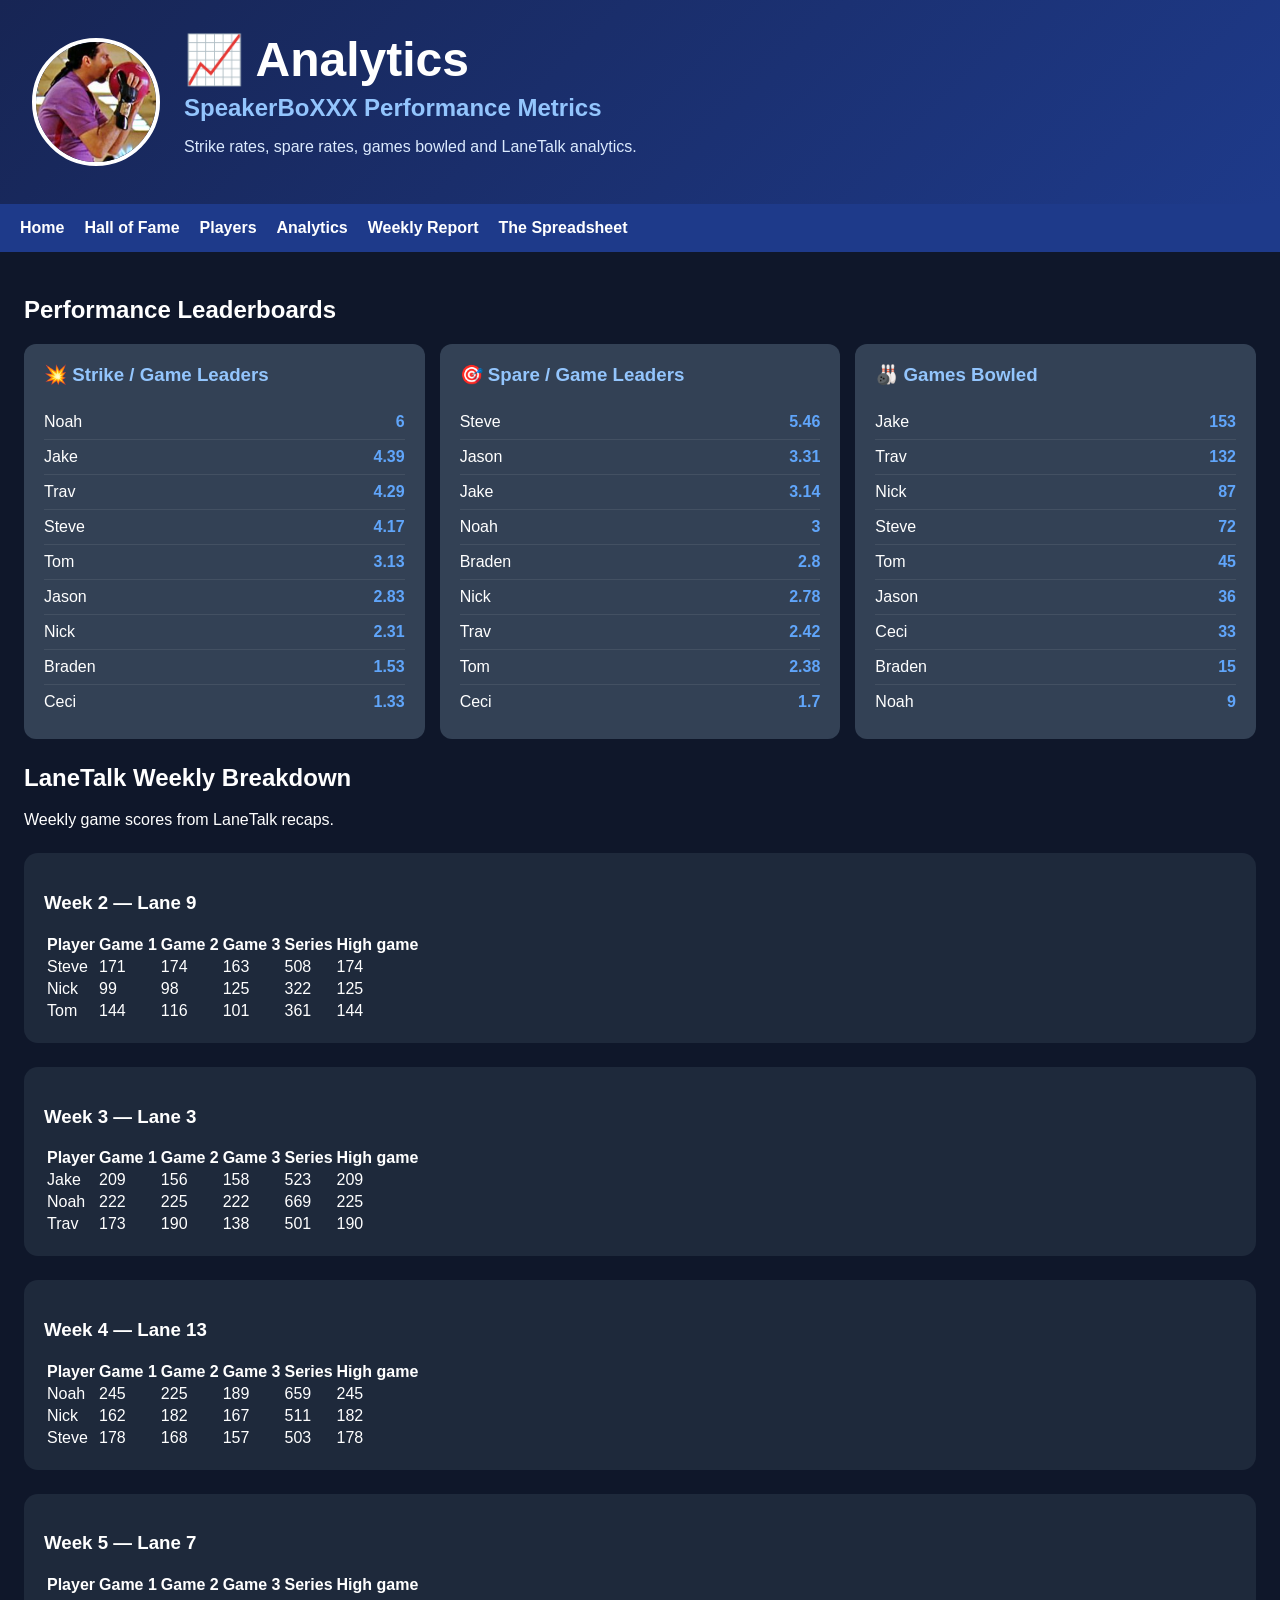
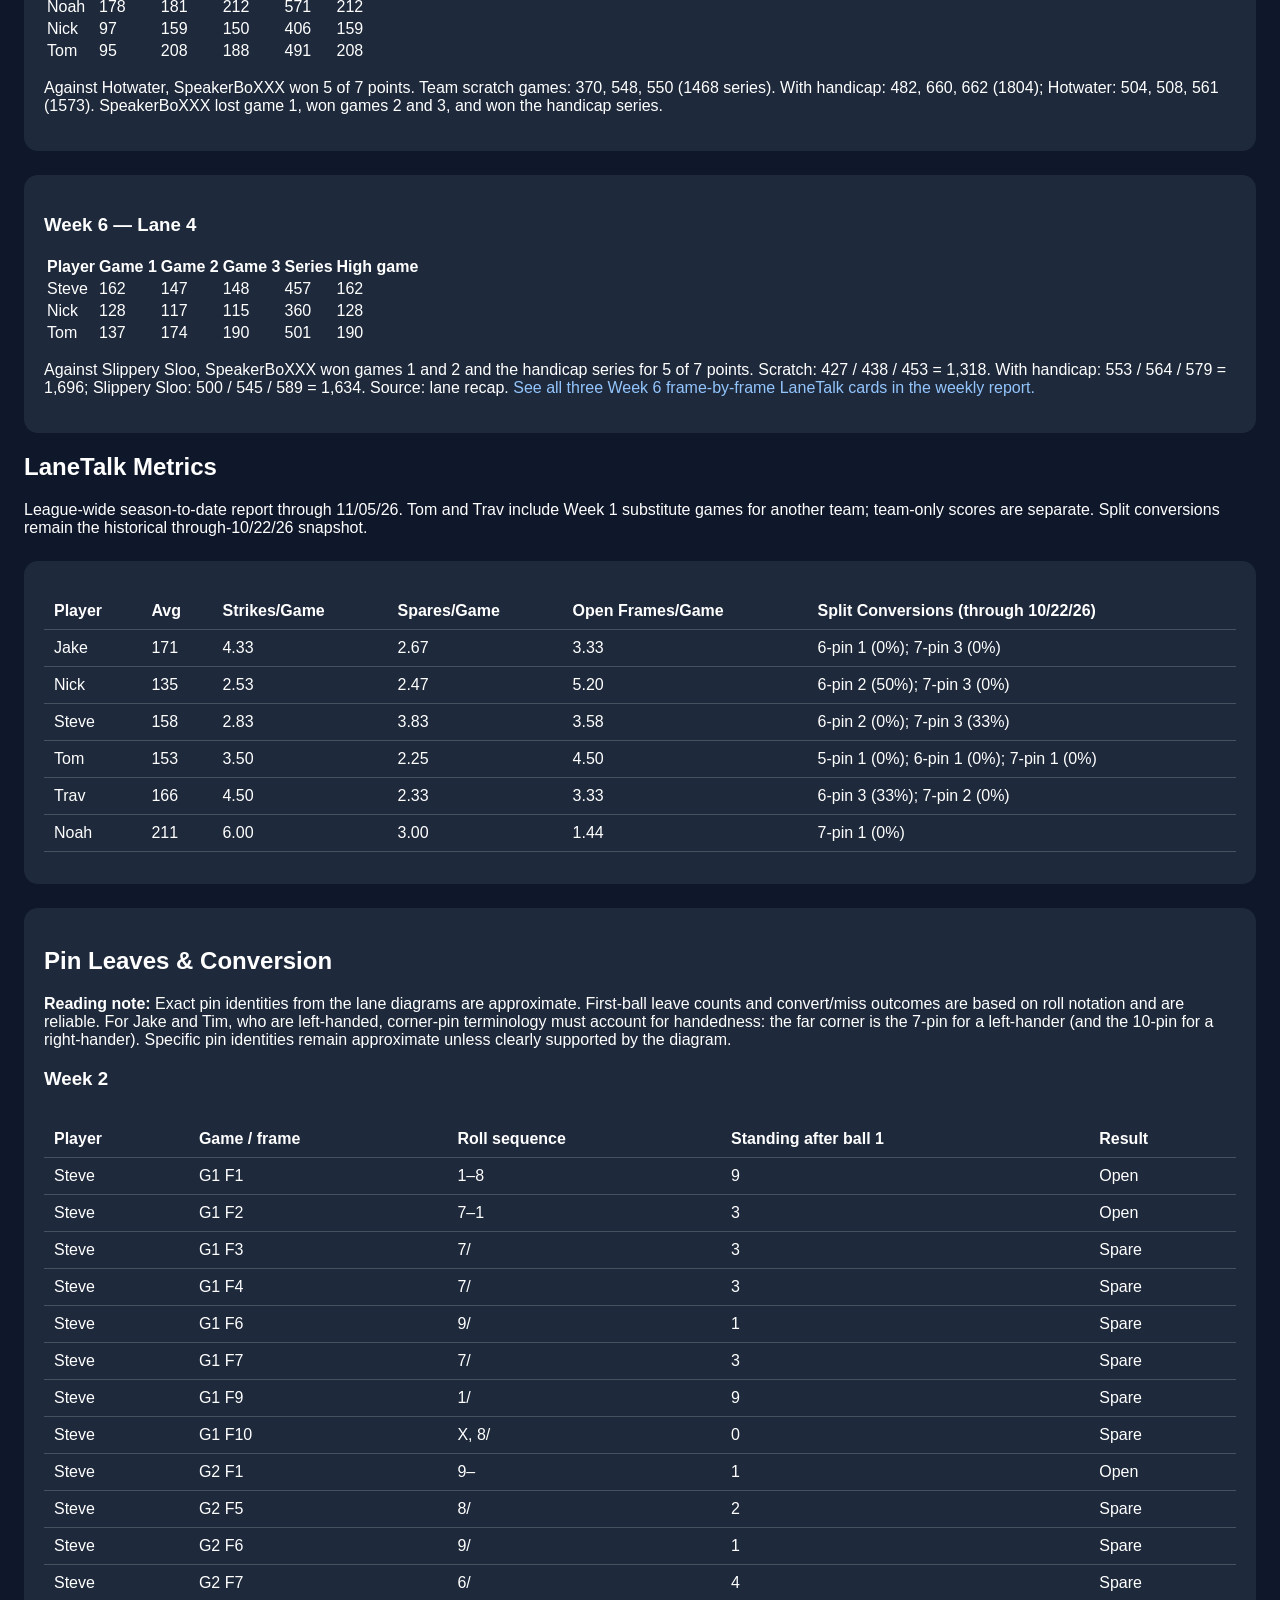
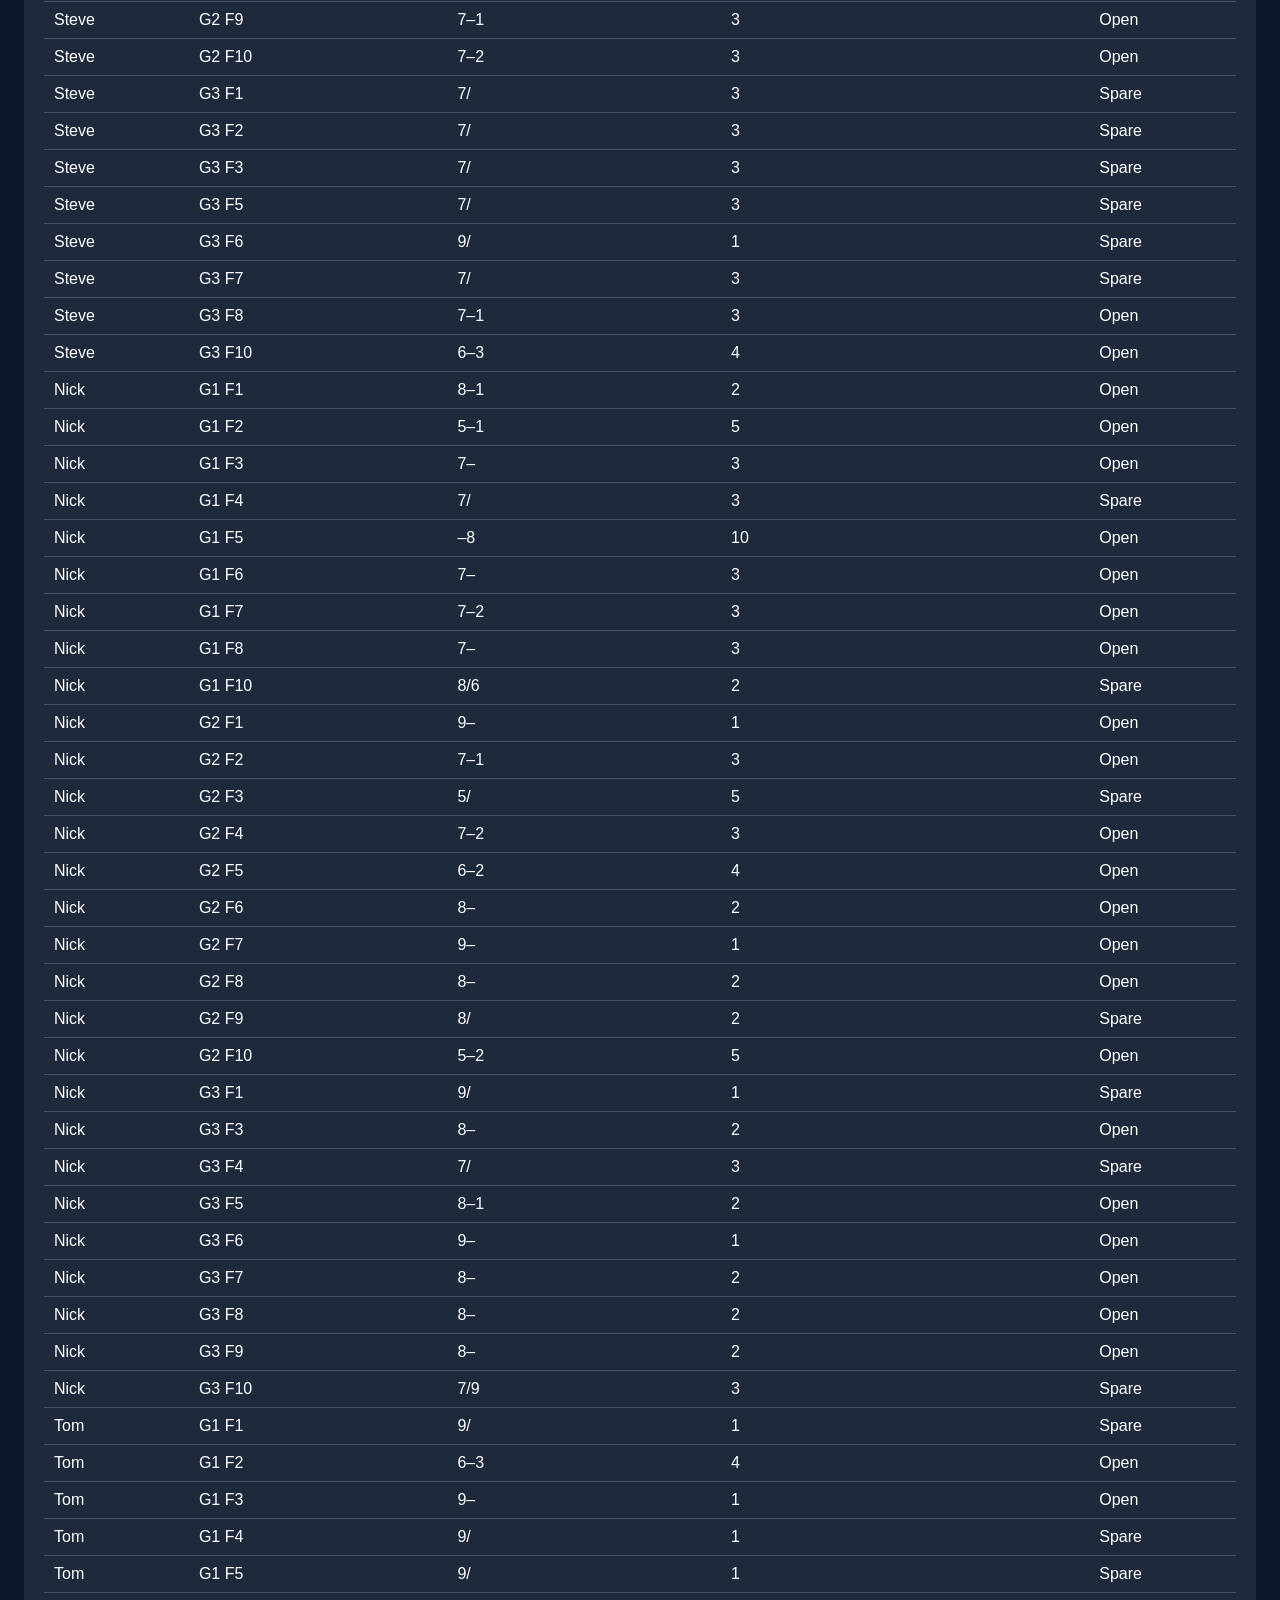
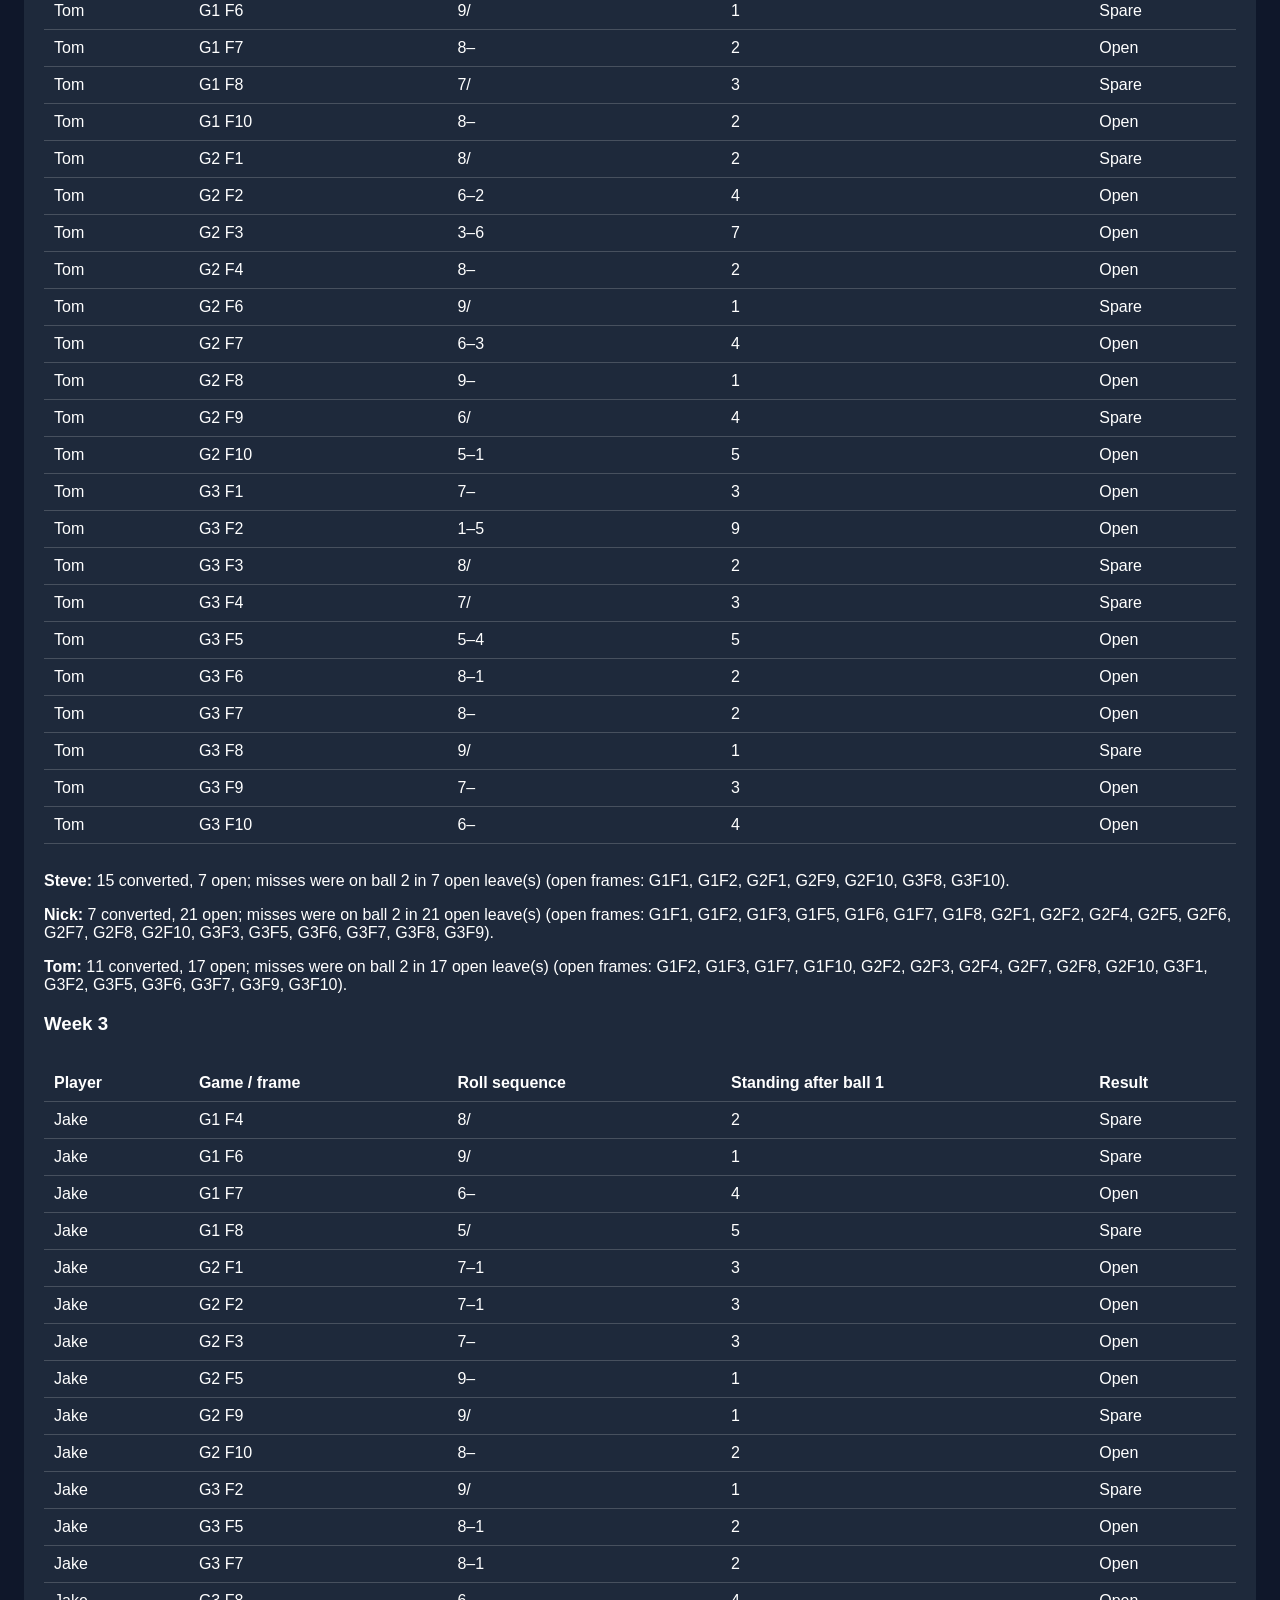
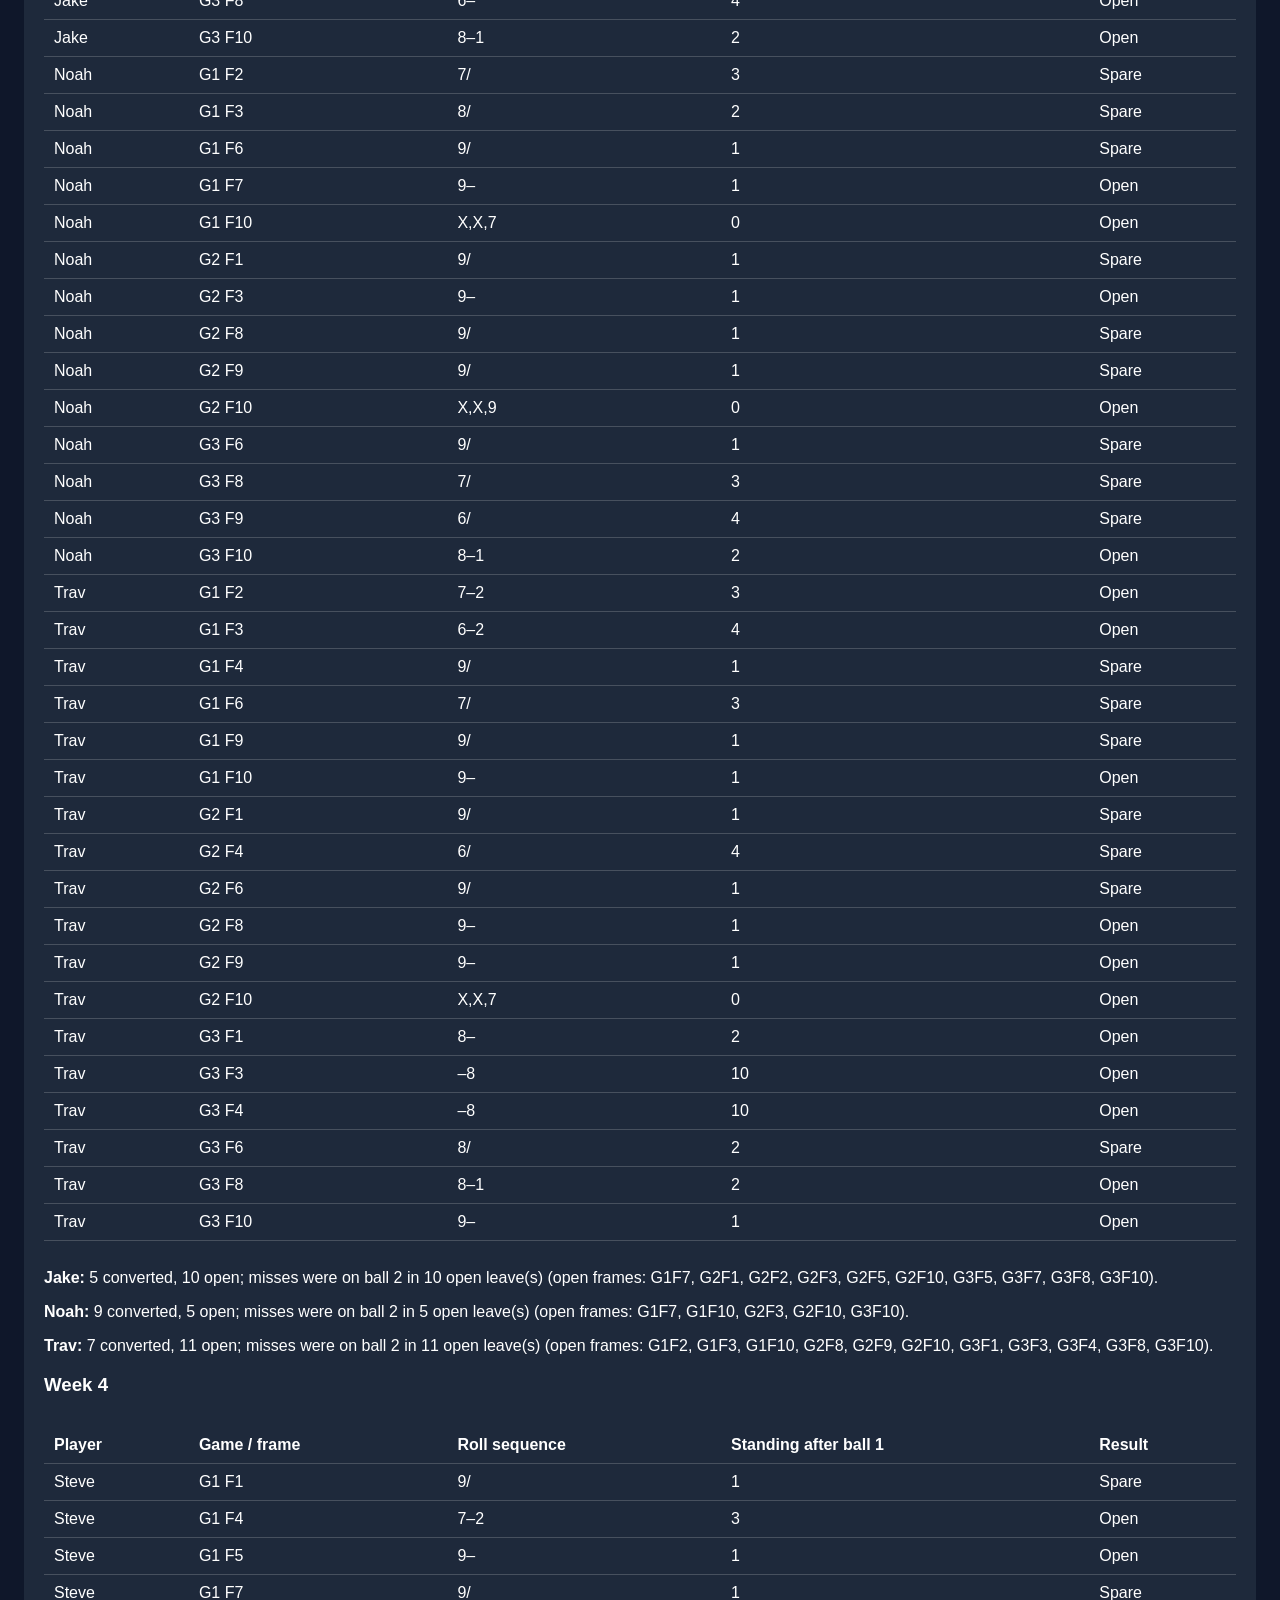
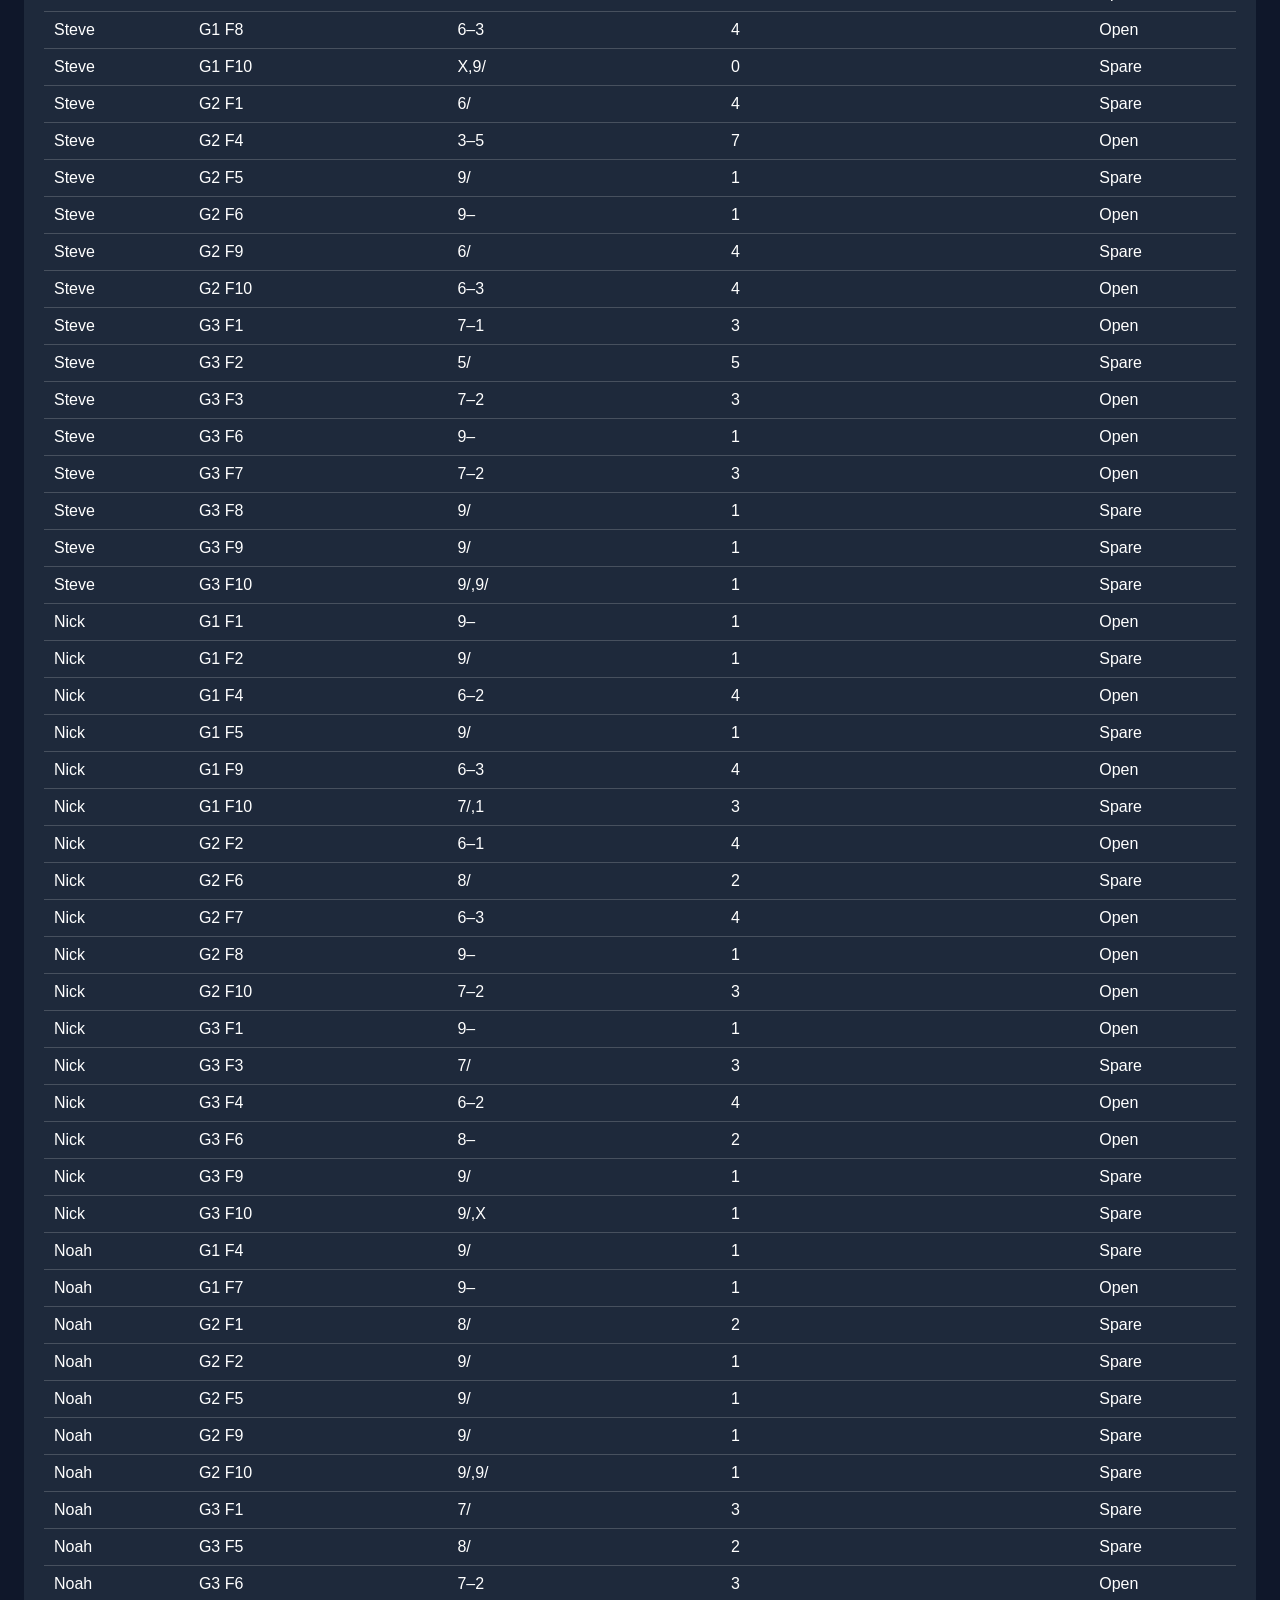
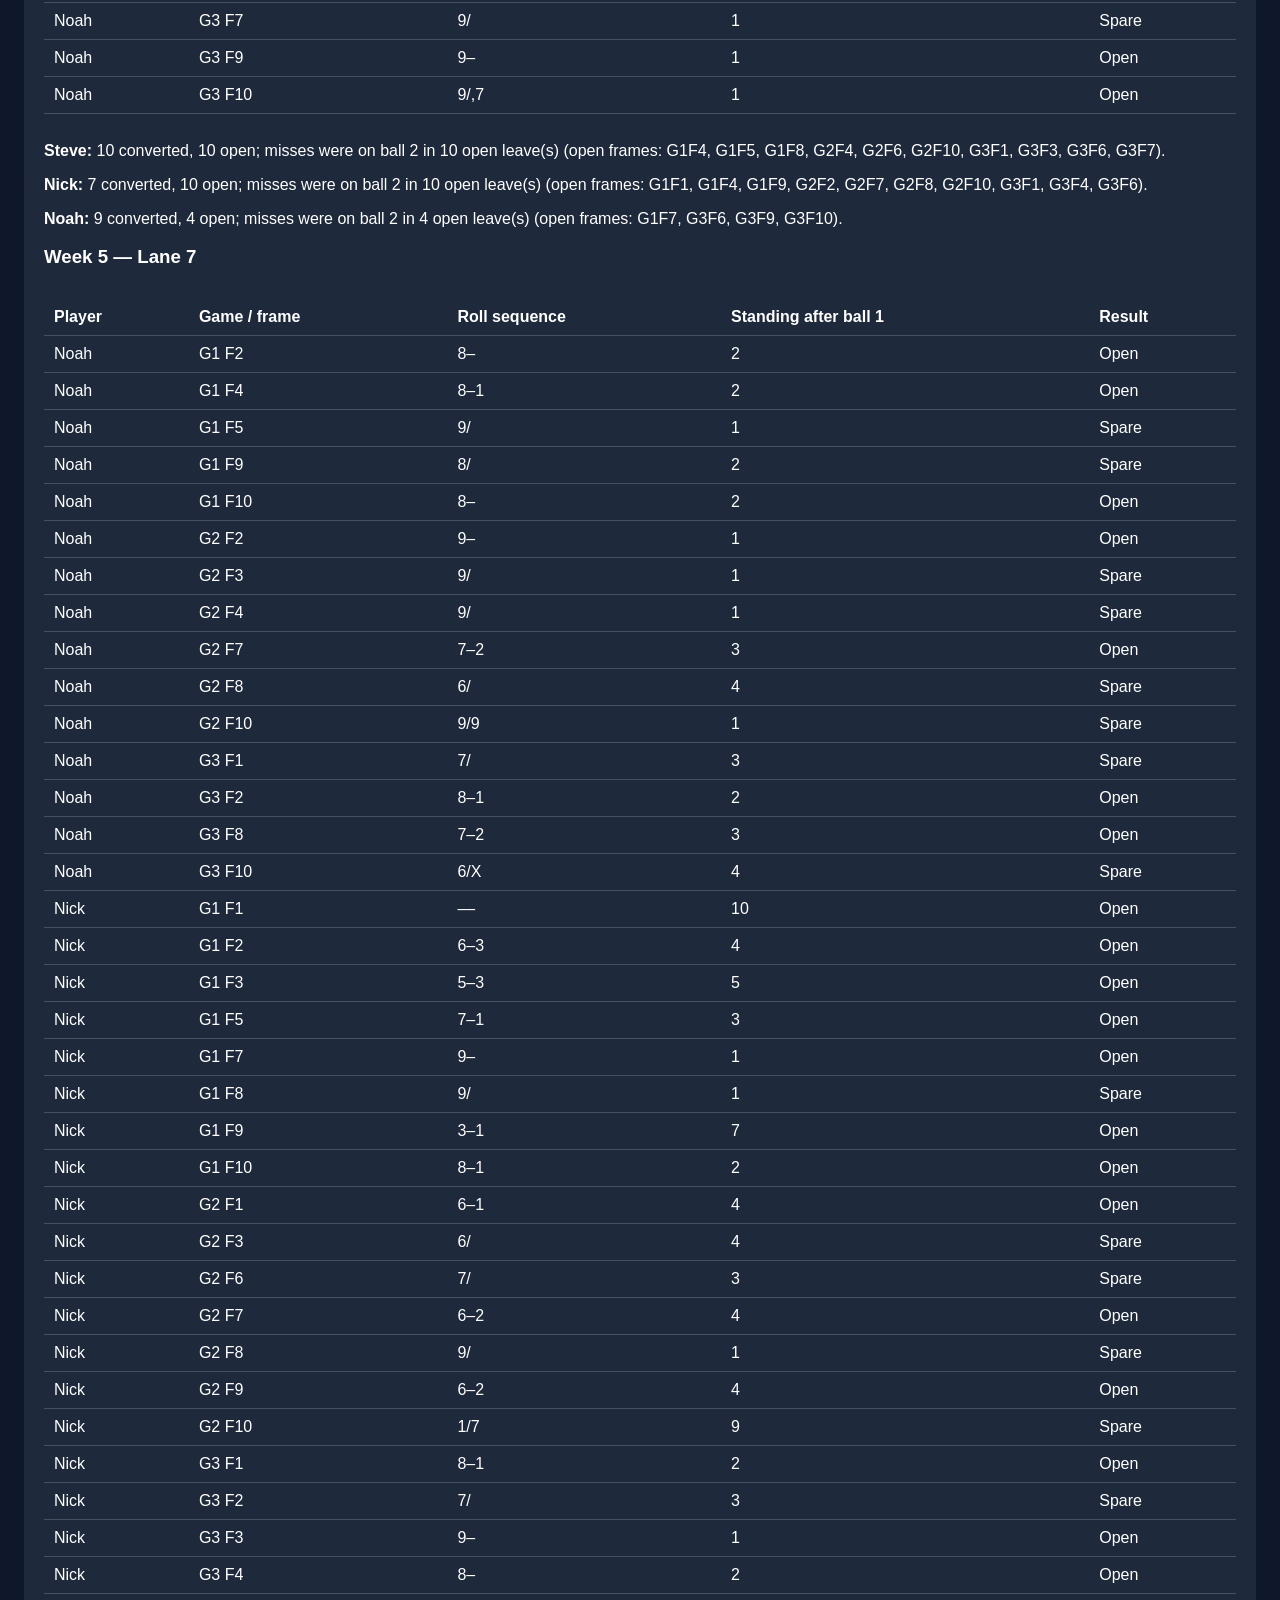
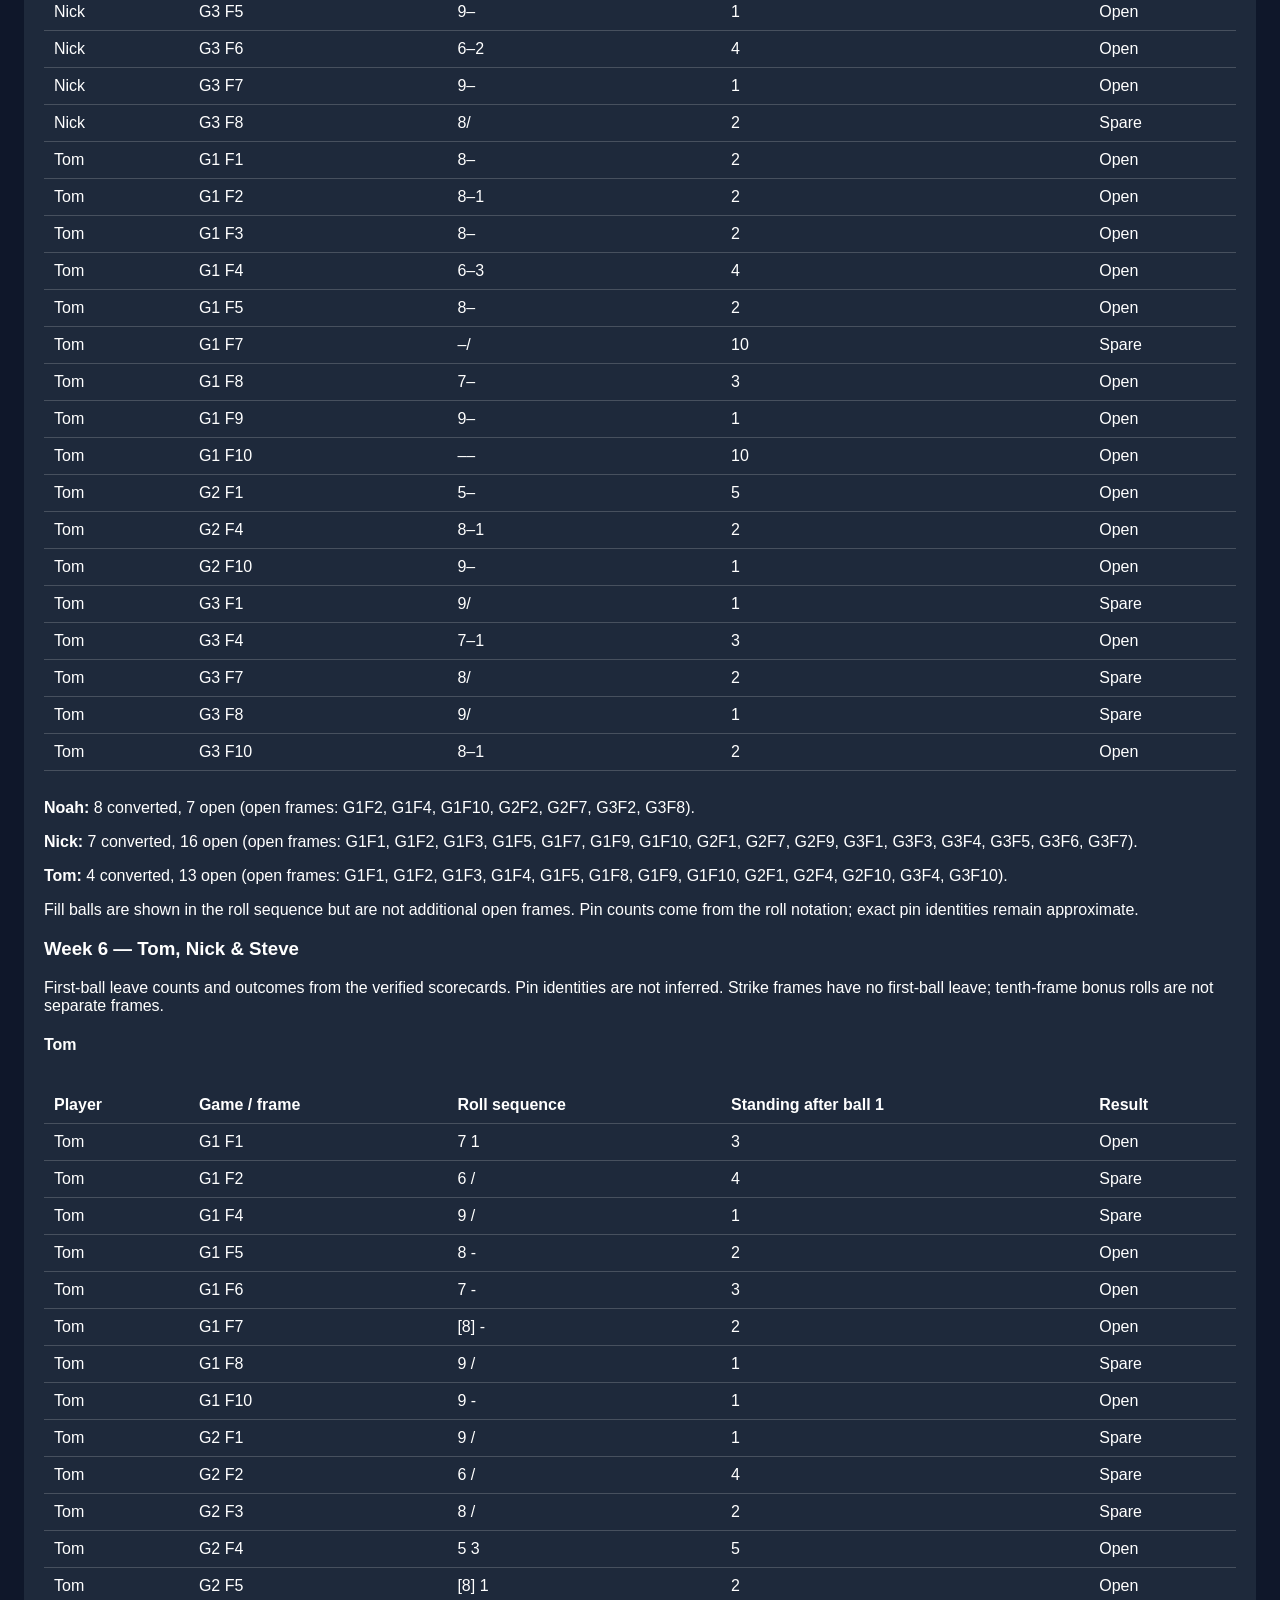
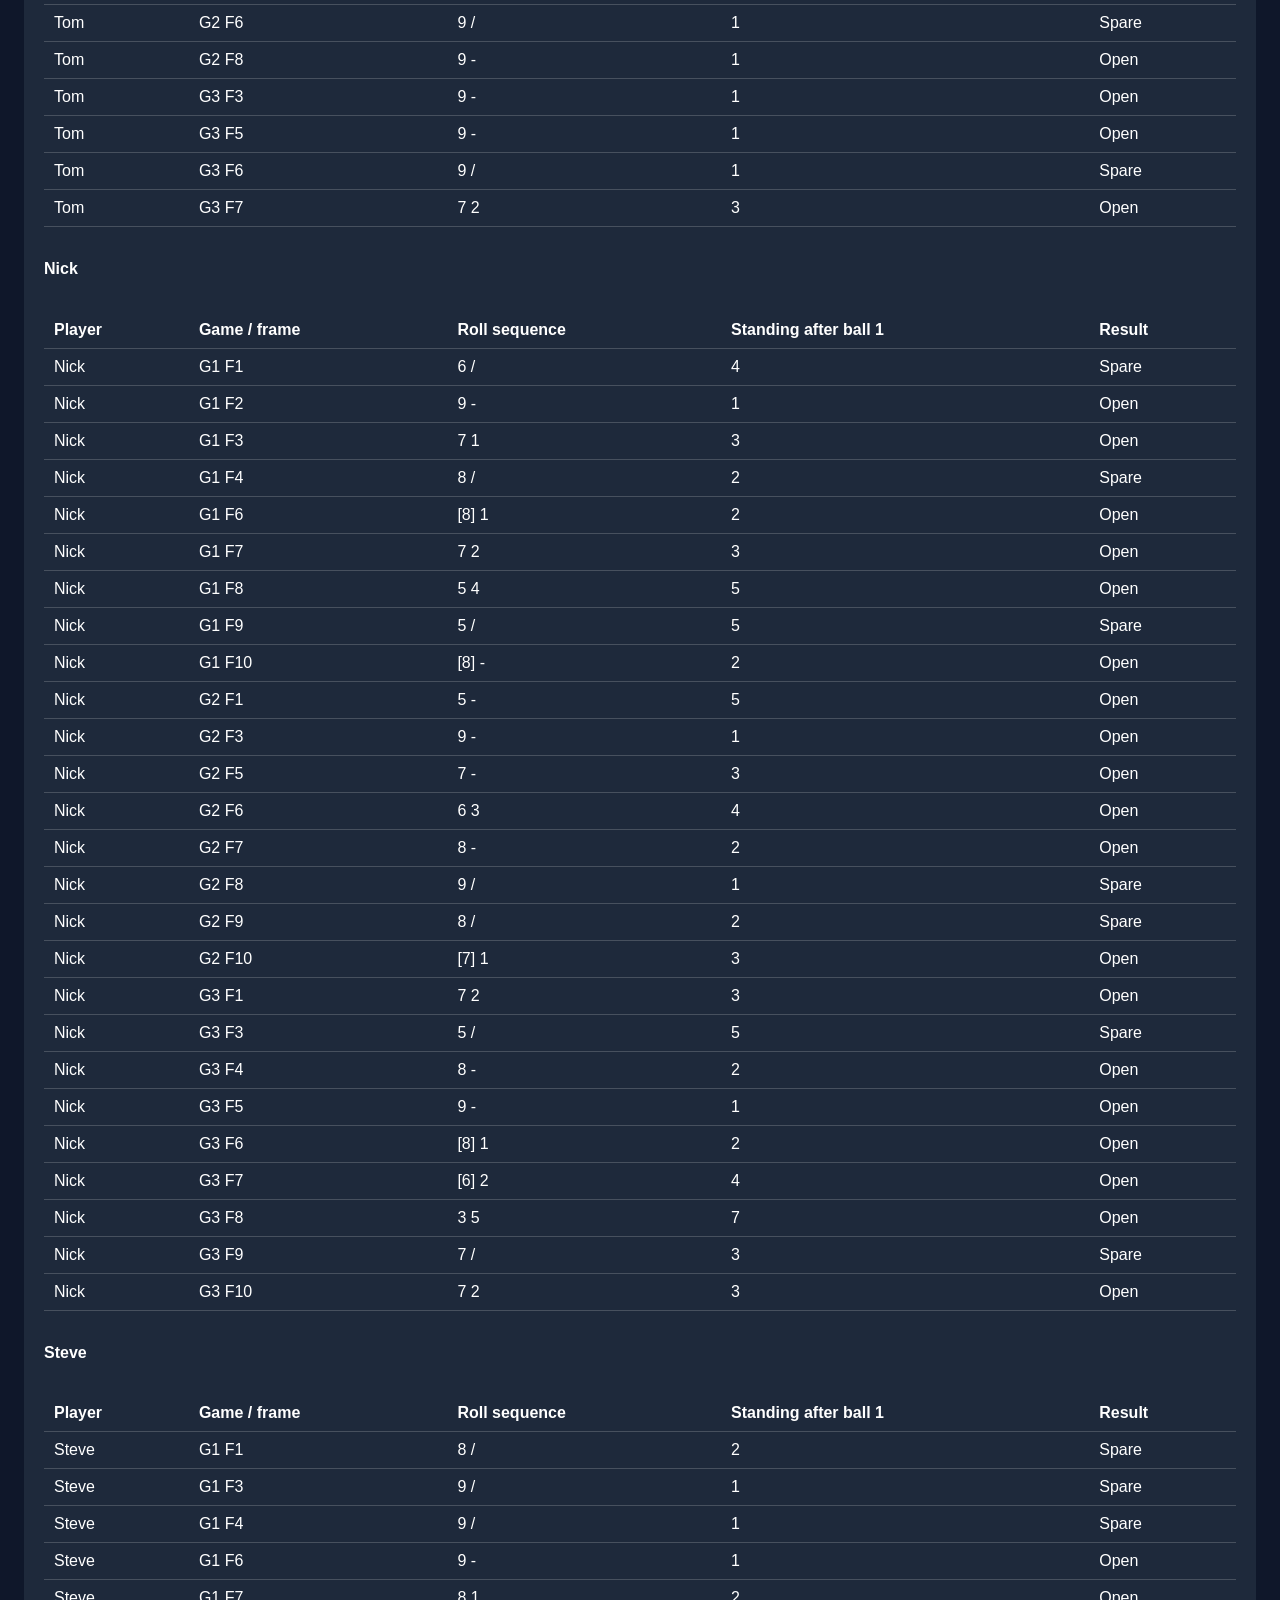
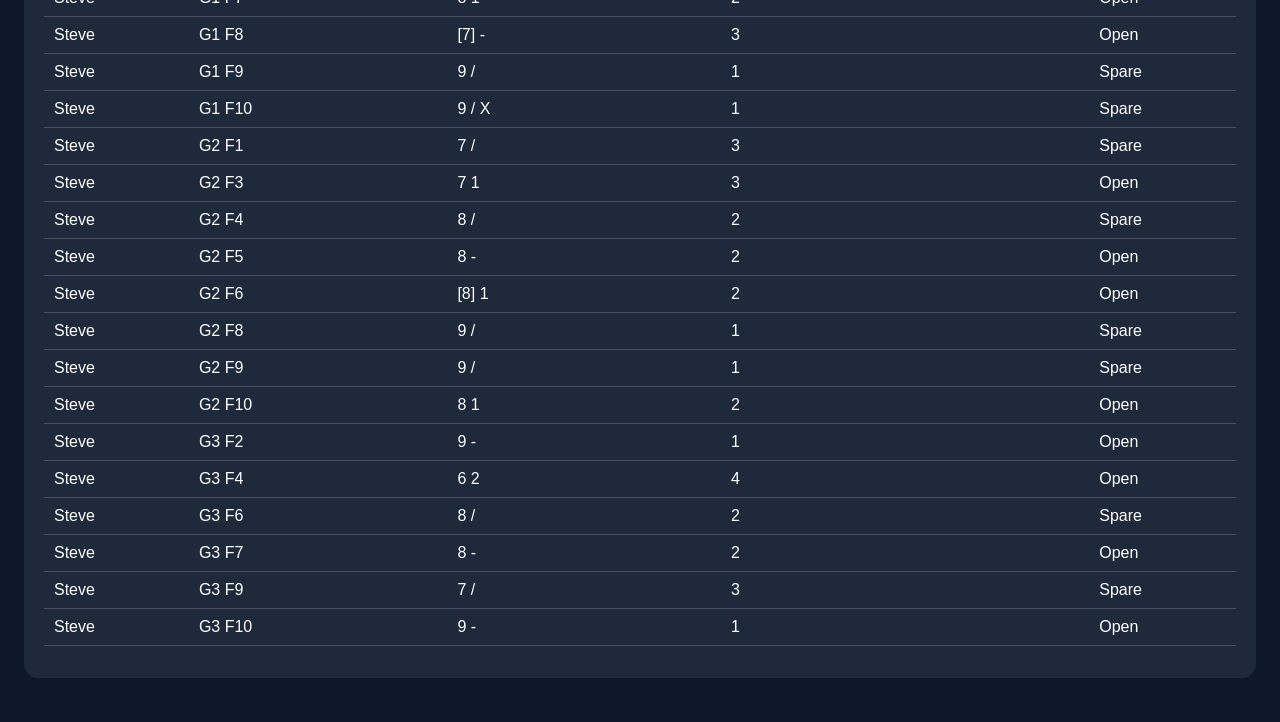
==== commit 948029dd: "Update league metrics and Week 6 pin leaves" ====
--- a/analytics.html
+++ b/analytics.html
@@ -2,4 +2,4 @@
 .table-wrap{overflow-x:auto} .analytics-table{width:100%;border-collapse:collapse;margin:12px 0} .analytics-table th,.analytics-table td{padding:9px 10px;text-align:left;border-bottom:1px solid rgba(255,255,255,.18)} .analytics-table th{font-weight:700} .card{margin-top:24px}
 </style></head><body><header class="hero"><img src="logo.png" class="logo" alt="SpeakerBoXXX Logo"><div class="hero-text"><h1>📈 Analytics</h1><h2>SpeakerBoXXX Performance Metrics</h2><p>Strike rates, spare rates, games bowled and LaneTalk analytics.</p></div></header><nav class="navbar"><a href="index.html">Home</a><a href="records.html">Hall of Fame</a><a href="players.html">Players</a><a href="analytics.html">Analytics</a><a href="weekly-report.html">Weekly Report</a><a href="stats.html">The Spreadsheet</a></nav><div class="container"><h2>Performance Leaderboards</h2><div class="record-grid"><div class="record-card"><h3>💥 Strike / Game Leaders</h3><div class="leaderboard"><div class="leader-row"><span class="leader-name">Noah</span><span class="leader-value">6.33</span></div><div class="leader-row"><span class="leader-name">Jake</span><span class="leader-value">4.39</span></div><div class="leader-row"><span class="leader-name">Trav</span><span class="leader-value">4.29</span></div><div class="leader-row"><span class="leader-name">Steve</span><span class="leader-value">4.04</span></div><div class="leader-row"><span class="leader-name">Tom</span><span class="leader-value">2.95</span></div><div class="leader-row"><span class="leader-name">Jason</span><span class="leader-value">2.83</span></div><div class="leader-row"><span class="leader-name">Nick</span><span class="leader-value">2.33</span></div><div class="leader-row"><span class="leader-name">Braden</span><span class="leader-value">1.53</span></div><div class="leader-row"><span class="leader-name">Ceci</span><span class="leader-value">1.33</span></div></div></div><div class="record-card"><h3>🎯 Spare / Game Leaders</h3><div class="leaderboard"><div class="leader-row"><span class="leader-name">Steve</span><span class="leader-value">5.31</span></div><div class="leader-row"><span class="leader-name">Jason</span><span class="leader-value">3.31</span></div><div class="leader-row"><span class="leader-name">Noah</span><span class="leader-value">3.17</span></div><div class="leader-row"><span class="leader-name">Jake</span><span class="leader-value">3.14</span></div><div class="leader-row"><span class="leader-name">Nick</span><span class="leader-value">2.81</span></div><div class="leader-row"><span class="leader-name">Braden</span><span class="leader-value">2.80</span></div><div class="leader-row"><span class="leader-name">Trav</span><span class="leader-value">2.42</span></div><div class="leader-row"><span class="leader-name">Tom</span><span class="leader-value">2.41</span></div><div class="leader-row"><span class="leader-name">Ceci</span><span class="leader-value">1.70</span></div></div></div><div class="record-card"><h3>🎳 Games Bowled</h3><div class="leaderboard"><div class="leader-row"><span class="leader-name">Jake</span><span class="leader-value">153</span></div><div class="leader-row"><span class="leader-name">Trav</span><span class="leader-value">132</span></div><div class="leader-row"><span class="leader-name">Nick</span><span class="leader-value">81</span></div><div class="leader-row"><span class="leader-name">Steve</span><span class="leader-value">72</span></div><div class="leader-row"><span class="leader-name">Tom</span><span class="leader-value">39</span></div><div class="leader-row"><span class="leader-name">Jason</span><span class="leader-value">36</span></div><div class="leader-row"><span class="leader-name">Ceci</span><span class="leader-value">33</span></div><div class="leader-row"><span class="leader-name">Braden</span><span class="leader-value">15</span></div><div class="leader-row"><span class="leader-name">Noah</span><span class="leader-value">6</span></div></div></div></div><h2>LaneTalk Weekly Breakdown</h2><p>Weekly game scores from LaneTalk recaps.</p><div class="card"><h3>Week 2 — Lane 9</h3><div class="table-wrap"><table><thead><tr><th>Player</th><th>Game 1</th><th>Game 2</th><th>Game 3</th><th>Series</th><th>High game</th></tr></thead><tbody><tr><td>Steve</td><td>171</td><td>174</td><td>163</td><td>508</td><td>174</td></tr><tr><td>Nick</td><td>99</td><td>98</td><td>125</td><td>322</td><td>125</td></tr><tr><td>Tom</td><td>144</td><td>116</td><td>101</td><td>361</td><td>144</td></tr></tbody></table></div></div><div class="card"><h3>Week 3 — Lane 3</h3><div class="table-wrap"><table><thead><tr><th>Player</th><th>Game 1</th><th>Game 2</th><th>Game 3</th><th>Series</th><th>High game</th></tr></thead><tbody><tr><td>Jake</td><td>209</td><td>156</td><td>158</td><td>523</td><td>209</td></tr><tr><td>Noah</td><td>222</td><td>225</td><td>222</td><td>669</td><td>225</td></tr><tr><td>Trav</td><td>173</td><td>190</td><td>138</td><td>501</td><td>190</td></tr></tbody></table></div></div><div class="card"><h3>Week 4 — Lane 13</h3><div class="table-wrap"><table><thead><tr><th>Player</th><th>Game 1</th><th>Game 2</th><th>Game 3</th><th>Series</th><th>High game</th></tr></thead><tbody><tr><td>Noah</td><td>245</td><td>225</td><td>189</td><td>659</td><td>245</td></tr><tr><td>Nick</td><td>162</td><td>182</td><td>167</td><td>511</td><td>182</td></tr><tr><td>Steve</td><td>178</td><td>168</td><td>157</td><td>503</td><td>178</td></tr></tbody></table></div></div><div class="card"><h3>Week 5 — Lane 7</h3><div class="table-wrap"><table><thead><tr><th>Player</th><th>Game 1</th><th>Game 2</th><th>Game 3</th><th>Series</th><th>High game</th></tr></thead><tbody><tr><td>Noah</td><td>178</td><td>181</td><td>212</td><td>571</td><td>212</td></tr><tr><td>Nick</td><td>97</td><td>159</td><td>150</td><td>406</td><td>159</td></tr><tr><td>Tom</td><td>95</td><td>208</td><td>188</td><td>491</td><td>208</td></tr></tbody></table></div><p>Against Hotwater, SpeakerBoXXX won 5 of 7 points. Team scratch games: 370, 548, 550 (1468 series). With handicap: 482, 660, 662 (1804); Hotwater: 504, 508, 561 (1573). SpeakerBoXXX lost game 1, won games 2 and 3, and won the handicap series.</p></div><div class="card"><h3>Week 6 — Lane 4</h3><div class="table-wrap"><table><thead><tr><th>Player</th><th>Game 1</th><th>Game 2</th><th>Game 3</th><th>Series</th><th>High game</th></tr></thead><tbody><tr><td>Steve</td><td>162</td><td>147</td><td>148</td><td>457</td><td>162</td></tr><tr><td>Nick</td><td>128</td><td>117</td><td>115</td><td>360</td><td>128</td></tr><tr><td>Tom</td><td>137</td><td>174</td><td>190</td><td>501</td><td>190</td></tr></tbody></table></div><p>Against Slippery Sloo, SpeakerBoXXX won games 1 and 2 and the handicap series for 5 of 7 points. Scratch: 427 / 438 / 453 = 1,318. With handicap: 553 / 564 / 579 = 1,696; Slippery Sloo: 500 / 545 / 589 = 1,634. Source: lane recap. <a href="weekly-report.html">See all three Week 6 frame-by-frame LaneTalk cards in the weekly report.</a></p></div><h2>LaneTalk Metrics</h2><p>Season-to-date report through 10/22/26.</p><div class="card"><div class="table-wrap"><table class="analytics-table"><thead><tr><th>Player</th><th>Avg</th><th>Strikes/Game</th><th>Spares/Game</th><th>Open Frames/Game</th><th>Split Conversions</th></tr></thead><tbody><tr><td>Jake</td><td>171</td><td>4.33</td><td>2.67</td><td>3.33</td><td>6-pin 1 (0%); 7-pin 3 (0%)</td></tr><tr><td>Nick</td><td>141</td><td>2.89</td><td>2.56</td><td>4.78</td><td>6-pin 2 (50%); 7-pin 3 (0%)</td></tr><tr><td>Steve</td><td>149</td><td>2.78</td><td>3.89</td><td>3.56</td><td>6-pin 2 (0%); 7-pin 3 (33%)</td></tr><tr><td>Tom</td><td>142</td><td>2.67</td><td>2.33</td><td>5.00</td><td>5-pin 1 (0%); 6-pin 1 (0%); 7-pin 1 (0%)</td></tr><tr><td>Trav</td><td>166</td><td>4.50</td><td>2.33</td><td>3.33</td><td>6-pin 3 (33%); 7-pin 2 (0%)</td></tr><tr><td>Noah</td><td>221</td><td>6.33</td><td>3.17</td><td>1.00</td><td>7-pin 1 (0%)</td></tr></tbody></table></div></div><section class="card" id="pin-leaves"><h2>Pin Leaves &amp; Conversion</h2><p><strong>Reading note:</strong> Exact pin identities from the lane diagrams are approximate. First-ball leave counts and convert/miss outcomes are based on roll notation and are reliable. For Jake and Tim, who are left-handed, corner-pin terminology must account for handedness: the far corner is the 7-pin for a left-hander (and the 10-pin for a right-hander). Specific pin identities remain approximate unless clearly supported by the diagram.</p><h3>Week 2</h3><div class="table-wrap"><table class="analytics-table"><thead><tr><th>Player</th><th>Game / frame</th><th>Roll sequence</th><th>Standing after ball 1</th><th>Result</th></tr></thead><tbody><tr><td>Steve</td><td>G1 F1</td><td>1–8</td><td>9</td><td>Open</td></tr><tr><td>Steve</td><td>G1 F2</td><td>7–1</td><td>3</td><td>Open</td></tr><tr><td>Steve</td><td>G1 F3</td><td>7/</td><td>3</td><td>Spare</td></tr><tr><td>Steve</td><td>G1 F4</td><td>7/</td><td>3</td><td>Spare</td></tr><tr><td>Steve</td><td>G1 F6</td><td>9/</td><td>1</td><td>Spare</td></tr><tr><td>Steve</td><td>G1 F7</td><td>7/</td><td>3</td><td>Spare</td></tr><tr><td>Steve</td><td>G1 F9</td><td>1/</td><td>9</td><td>Spare</td></tr><tr><td>Steve</td><td>G1 F10</td><td>X, 8/</td><td>0</td><td>Spare</td></tr><tr><td>Steve</td><td>G2 F1</td><td>9–</td><td>1</td><td>Open</td></tr><tr><td>Steve</td><td>G2 F5</td><td>8/</td><td>2</td><td>Spare</td></tr><tr><td>Steve</td><td>G2 F6</td><td>9/</td><td>1</td><td>Spare</td></tr><tr><td>Steve</td><td>G2 F7</td><td>6/</td><td>4</td><td>Spare</td></tr><tr><td>Steve</td><td>G2 F9</td><td>7–1</td><td>3</td><td>Open</td></tr><tr><td>Steve</td><td>G2 F10</td><td>7–2</td><td>3</td><td>Open</td></tr><tr><td>Steve</td><td>G3 F1</td><td>7/</td><td>3</td><td>Spare</td></tr><tr><td>Steve</td><td>G3 F2</td><td>7/</td><td>3</td><td>Spare</td></tr><tr><td>Steve</td><td>G3 F3</td><td>7/</td><td>3</td><td>Spare</td></tr><tr><td>Steve</td><td>G3 F5</td><td>7/</td><td>3</td><td>Spare</td></tr><tr><td>Steve</td><td>G3 F6</td><td>9/</td><td>1</td><td>Spare</td></tr><tr><td>Steve</td><td>G3 F7</td><td>7/</td><td>3</td><td>Spare</td></tr><tr><td>Steve</td><td>G3 F8</td><td>7–1</td><td>3</td><td>Open</td></tr><tr><td>Steve</td><td>G3 F10</td><td>6–3</td><td>4</td><td>Open</td></tr><tr><td>Nick</td><td>G1 F1</td><td>8–1</td><td>2</td><td>Open</td></tr><tr><td>Nick</td><td>G1 F2</td><td>5–1</td><td>5</td><td>Open</td></tr><tr><td>Nick</td><td>G1 F3</td><td>7–</td><td>3</td><td>Open</td></tr><tr><td>Nick</td><td>G1 F4</td><td>7/</td><td>3</td><td>Spare</td></tr><tr><td>Nick</td><td>G1 F5</td><td>–8</td><td>10</td><td>Open</td></tr><tr><td>Nick</td><td>G1 F6</td><td>7–</td><td>3</td><td>Open</td></tr><tr><td>Nick</td><td>G1 F7</td><td>7–2</td><td>3</td><td>Open</td></tr><tr><td>Nick</td><td>G1 F8</td><td>7–</td><td>3</td><td>Open</td></tr><tr><td>Nick</td><td>G1 F10</td><td>8/6</td><td>2</td><td>Spare</td></tr><tr><td>Nick</td><td>G2 F1</td><td>9–</td><td>1</td><td>Open</td></tr><tr><td>Nick</td><td>G2 F2</td><td>7–1</td><td>3</td><td>Open</td></tr><tr><td>Nick</td><td>G2 F3</td><td>5/</td><td>5</td><td>Spare</td></tr><tr><td>Nick</td><td>G2 F4</td><td>7–2</td><td>3</td><td>Open</td></tr><tr><td>Nick</td><td>G2 F5</td><td>6–2</td><td>4</td><td>Open</td></tr><tr><td>Nick</td><td>G2 F6</td><td>8–</td><td>2</td><td>Open</td></tr><tr><td>Nick</td><td>G2 F7</td><td>9–</td><td>1</td><td>Open</td></tr><tr><td>Nick</td><td>G2 F8</td><td>8–</td><td>2</td><td>Open</td></tr><tr><td>Nick</td><td>G2 F9</td><td>8/</td><td>2</td><td>Spare</td></tr><tr><td>Nick</td><td>G2 F10</td><td>5–2</td><td>5</td><td>Open</td></tr><tr><td>Nick</td><td>G3 F1</td><td>9/</td><td>1</td><td>Spare</td></tr><tr><td>Nick</td><td>G3 F3</td><td>8–</td><td>2</td><td>Open</td></tr><tr><td>Nick</td><td>G3 F4</td><td>7/</td><td>3</td><td>Spare</td></tr><tr><td>Nick</td><td>G3 F5</td><td>8–1</td><td>2</td><td>Open</td></tr><tr><td>Nick</td><td>G3 F6</td><td>9–</td><td>1</td><td>Open</td></tr><tr><td>Nick</td><td>G3 F7</td><td>8–</td><td>2</td><td>Open</td></tr><tr><td>Nick</td><td>G3 F8</td><td>8–</td><td>2</td><td>Open</td></tr><tr><td>Nick</td><td>G3 F9</td><td>8–</td><td>2</td><td>Open</td></tr><tr><td>Nick</td><td>G3 F10</td><td>7/9</td><td>3</td><td>Spare</td></tr><tr><td>Tom</td><td>G1 F1</td><td>9/</td><td>1</td><td>Spare</td></tr><tr><td>Tom</td><td>G1 F2</td><td>6–3</td><td>4</td><td>Open</td></tr><tr><td>Tom</td><td>G1 F3</td><td>9–</td><td>1</td><td>Open</td></tr><tr><td>Tom</td><td>G1 F4</td><td>9/</td><td>1</td><td>Spare</td></tr><tr><td>Tom</td><td>G1 F5</td><td>9/</td><td>1</td><td>Spare</td></tr><tr><td>Tom</td><td>G1 F6</td><td>9/</td><td>1</td><td>Spare</td></tr><tr><td>Tom</td><td>G1 F7</td><td>8–</td><td>2</td><td>Open</td></tr><tr><td>Tom</td><td>G1 F8</td><td>7/</td><td>3</td><td>Spare</td></tr><tr><td>Tom</td><td>G1 F10</td><td>8–</td><td>2</td><td>Open</td></tr><tr><td>Tom</td><td>G2 F1</td><td>8/</td><td>2</td><td>Spare</td></tr><tr><td>Tom</td><td>G2 F2</td><td>6–2</td><td>4</td><td>Open</td></tr><tr><td>Tom</td><td>G2 F3</td><td>3–6</td><td>7</td><td>Open</td></tr><tr><td>Tom</td><td>G2 F4</td><td>8–</td><td>2</td><td>Open</td></tr><tr><td>Tom</td><td>G2 F6</td><td>9/</td><td>1</td><td>Spare</td></tr><tr><td>Tom</td><td>G2 F7</td><td>6–3</td><td>4</td><td>Open</td></tr><tr><td>Tom</td><td>G2 F8</td><td>9–</td><td>1</td><td>Open</td></tr><tr><td>Tom</td><td>G2 F9</td><td>6/</td><td>4</td><td>Spare</td></tr><tr><td>Tom</td><td>G2 F10</td><td>5–1</td><td>5</td><td>Open</td></tr><tr><td>Tom</td><td>G3 F1</td><td>7–</td><td>3</td><td>Open</td></tr><tr><td>Tom</td><td>G3 F2</td><td>1–5</td><td>9</td><td>Open</td></tr><tr><td>Tom</td><td>G3 F3</td><td>8/</td><td>2</td><td>Spare</td></tr><tr><td>Tom</td><td>G3 F4</td><td>7/</td><td>3</td><td>Spare</td></tr><tr><td>Tom</td><td>G3 F5</td><td>5–4</td><td>5</td><td>Open</td></tr><tr><td>Tom</td><td>G3 F6</td><td>8–1</td><td>2</td><td>Open</td></tr><tr><td>Tom</td><td>G3 F7</td><td>8–</td><td>2</td><td>Open</td></tr><tr><td>Tom</td><td>G3 F8</td><td>9/</td><td>1</td><td>Spare</td></tr><tr><td>Tom</td><td>G3 F9</td><td>7–</td><td>3</td><td>Open</td></tr><tr><td>Tom</td><td>G3 F10</td><td>6–</td><td>4</td><td>Open</td></tr></tbody></table></div><p><strong>Steve:</strong> 15 converted, 7 open; misses were on ball 2 in 7 open leave(s) (open frames: G1F1, G1F2, G2F1, G2F9, G2F10, G3F8, G3F10).</p><p><strong>Nick:</strong> 7 converted, 21 open; misses were on ball 2 in 21 open leave(s) (open frames: G1F1, G1F2, G1F3, G1F5, G1F6, G1F7, G1F8, G2F1, G2F2, G2F4, G2F5, G2F6, G2F7, G2F8, G2F10, G3F3, G3F5, G3F6, G3F7, G3F8, G3F9).</p><p><strong>Tom:</strong> 11 converted, 17 open; misses were on ball 2 in 17 open leave(s) (open frames: G1F2, G1F3, G1F7, G1F10, G2F2, G2F3, G2F4, G2F7, G2F8, G2F10, G3F1, G3F2, G3F5, G3F6, G3F7, G3F9, G3F10).</p><h3>Week 3</h3><div class="table-wrap"><table class="analytics-table"><thead><tr><th>Player</th><th>Game / frame</th><th>Roll sequence</th><th>Standing after ball 1</th><th>Result</th></tr></thead><tbody><tr><td>Jake</td><td>G1 F4</td><td>8/</td><td>2</td><td>Spare</td></tr><tr><td>Jake</td><td>G1 F6</td><td>9/</td><td>1</td><td>Spare</td></tr><tr><td>Jake</td><td>G1 F7</td><td>6–</td><td>4</td><td>Open</td></tr><tr><td>Jake</td><td>G1 F8</td><td>5/</td><td>5</td><td>Spare</td></tr><tr><td>Jake</td><td>G2 F1</td><td>7–1</td><td>3</td><td>Open</td></tr><tr><td>Jake</td><td>G2 F2</td><td>7–1</td><td>3</td><td>Open</td></tr><tr><td>Jake</td><td>G2 F3</td><td>7–</td><td>3</td><td>Open</td></tr><tr><td>Jake</td><td>G2 F5</td><td>9–</td><td>1</td><td>Open</td></tr><tr><td>Jake</td><td>G2 F9</td><td>9/</td><td>1</td><td>Spare</td></tr><tr><td>Jake</td><td>G2 F10</td><td>8–</td><td>2</td><td>Open</td></tr><tr><td>Jake</td><td>G3 F2</td><td>9/</td><td>1</td><td>Spare</td></tr><tr><td>Jake</td><td>G3 F5</td><td>8–1</td><td>2</td><td>Open</td></tr><tr><td>Jake</td><td>G3 F7</td><td>8–1</td><td>2</td><td>Open</td></tr><tr><td>Jake</td><td>G3 F8</td><td>6–</td><td>4</td><td>Open</td></tr><tr><td>Jake</td><td>G3 F10</td><td>8–1</td><td>2</td><td>Open</td></tr><tr><td>Noah</td><td>G1 F2</td><td>7/</td><td>3</td><td>Spare</td></tr><tr><td>Noah</td><td>G1 F3</td><td>8/</td><td>2</td><td>Spare</td></tr><tr><td>Noah</td><td>G1 F6</td><td>9/</td><td>1</td><td>Spare</td></tr><tr><td>Noah</td><td>G1 F7</td><td>9–</td><td>1</td><td>Open</td></tr><tr><td>Noah</td><td>G1 F10</td><td>X,X,7</td><td>0</td><td>Open</td></tr><tr><td>Noah</td><td>G2 F1</td><td>9/</td><td>1</td><td>Spare</td></tr><tr><td>Noah</td><td>G2 F3</td><td>9–</td><td>1</td><td>Open</td></tr><tr><td>Noah</td><td>G2 F8</td><td>9/</td><td>1</td><td>Spare</td></tr><tr><td>Noah</td><td>G2 F9</td><td>9/</td><td>1</td><td>Spare</td></tr><tr><td>Noah</td><td>G2 F10</td><td>X,X,9</td><td>0</td><td>Open</td></tr><tr><td>Noah</td><td>G3 F6</td><td>9/</td><td>1</td><td>Spare</td></tr><tr><td>Noah</td><td>G3 F8</td><td>7/</td><td>3</td><td>Spare</td></tr><tr><td>Noah</td><td>G3 F9</td><td>6/</td><td>4</td><td>Spare</td></tr><tr><td>Noah</td><td>G3 F10</td><td>8–1</td><td>2</td><td>Open</td></tr><tr><td>Trav</td><td>G1 F2</td><td>7–2</td><td>3</td><td>Open</td></tr><tr><td>Trav</td><td>G1 F3</td><td>6–2</td><td>4</td><td>Open</td></tr><tr><td>Trav</td><td>G1 F4</td><td>9/</td><td>1</td><td>Spare</td></tr><tr><td>Trav</td><td>G1 F6</td><td>7/</td><td>3</td><td>Spare</td></tr><tr><td>Trav</td><td>G1 F9</td><td>9/</td><td>1</td><td>Spare</td></tr><tr><td>Trav</td><td>G1 F10</td><td>9–</td><td>1</td><td>Open</td></tr><tr><td>Trav</td><td>G2 F1</td><td>9/</td><td>1</td><td>Spare</td></tr><tr><td>Trav</td><td>G2 F4</td><td>6/</td><td>4</td><td>Spare</td></tr><tr><td>Trav</td><td>G2 F6</td><td>9/</td><td>1</td><td>Spare</td></tr><tr><td>Trav</td><td>G2 F8</td><td>9–</td><td>1</td><td>Open</td></tr><tr><td>Trav</td><td>G2 F9</td><td>9–</td><td>1</td><td>Open</td></tr><tr><td>Trav</td><td>G2 F10</td><td>X,X,7</td><td>0</td><td>Open</td></tr><tr><td>Trav</td><td>G3 F1</td><td>8–</td><td>2</td><td>Open</td></tr><tr><td>Trav</td><td>G3 F3</td><td>–8</td><td>10</td><td>Open</td></tr><tr><td>Trav</td><td>G3 F4</td><td>–8</td><td>10</td><td>Open</td></tr><tr><td>Trav</td><td>G3 F6</td><td>8/</td><td>2</td><td>Spare</td></tr><tr><td>Trav</td><td>G3 F8</td><td>8–1</td><td>2</td><td>Open</td></tr><tr><td>Trav</td><td>G3 F10</td><td>9–</td><td>1</td><td>Open</td></tr></tbody></table></div><p><strong>Jake:</strong> 5 converted, 10 open; misses were on ball 2 in 10 open leave(s) (open frames: G1F7, G2F1, G2F2, G2F3, G2F5, G2F10, G3F5, G3F7, G3F8, G3F10).</p><p><strong>Noah:</strong> 9 converted, 5 open; misses were on ball 2 in 5 open leave(s) (open frames: G1F7, G1F10, G2F3, G2F10, G3F10).</p><p><strong>Trav:</strong> 7 converted, 11 open; misses were on ball 2 in 11 open leave(s) (open frames: G1F2, G1F3, G1F10, G2F8, G2F9, G2F10, G3F1, G3F3, G3F4, G3F8, G3F10).</p><h3>Week 4</h3><div class="table-wrap"><table class="analytics-table"><thead><tr><th>Player</th><th>Game / frame</th><th>Roll sequence</th><th>Standing after ball 1</th><th>Result</th></tr></thead><tbody><tr><td>Steve</td><td>G1 F1</td><td>9/</td><td>1</td><td>Spare</td></tr><tr><td>Steve</td><td>G1 F4</td><td>7–2</td><td>3</td><td>Open</td></tr><tr><td>Steve</td><td>G1 F5</td><td>9–</td><td>1</td><td>Open</td></tr><tr><td>Steve</td><td>G1 F7</td><td>9/</td><td>1</td><td>Spare</td></tr><tr><td>Steve</td><td>G1 F8</td><td>6–3</td><td>4</td><td>Open</td></tr><tr><td>Steve</td><td>G1 F10</td><td>X,9/</td><td>0</td><td>Spare</td></tr><tr><td>Steve</td><td>G2 F1</td><td>6/</td><td>4</td><td>Spare</td></tr><tr><td>Steve</td><td>G2 F4</td><td>3–5</td><td>7</td><td>Open</td></tr><tr><td>Steve</td><td>G2 F5</td><td>9/</td><td>1</td><td>Spare</td></tr><tr><td>Steve</td><td>G2 F6</td><td>9–</td><td>1</td><td>Open</td></tr><tr><td>Steve</td><td>G2 F9</td><td>6/</td><td>4</td><td>Spare</td></tr><tr><td>Steve</td><td>G2 F10</td><td>6–3</td><td>4</td><td>Open</td></tr><tr><td>Steve</td><td>G3 F1</td><td>7–1</td><td>3</td><td>Open</td></tr><tr><td>Steve</td><td>G3 F2</td><td>5/</td><td>5</td><td>Spare</td></tr><tr><td>Steve</td><td>G3 F3</td><td>7–2</td><td>3</td><td>Open</td></tr><tr><td>Steve</td><td>G3 F6</td><td>9–</td><td>1</td><td>Open</td></tr><tr><td>Steve</td><td>G3 F7</td><td>7–2</td><td>3</td><td>Open</td></tr><tr><td>Steve</td><td>G3 F8</td><td>9/</td><td>1</td><td>Spare</td></tr><tr><td>Steve</td><td>G3 F9</td><td>9/</td><td>1</td><td>Spare</td></tr><tr><td>Steve</td><td>G3 F10</td><td>9/,9/</td><td>1</td><td>Spare</td></tr><tr><td>Nick</td><td>G1 F1</td><td>9–</td><td>1</td><td>Open</td></tr><tr><td>Nick</td><td>G1 F2</td><td>9/</td><td>1</td><td>Spare</td></tr><tr><td>Nick</td><td>G1 F4</td><td>6–2</td><td>4</td><td>Open</td></tr><tr><td>Nick</td><td>G1 F5</td><td>9/</td><td>1</td><td>Spare</td></tr><tr><td>Nick</td><td>G1 F9</td><td>6–3</td><td>4</td><td>Open</td></tr><tr><td>Nick</td><td>G1 F10</td><td>7/,1</td><td>3</td><td>Spare</td></tr><tr><td>Nick</td><td>G2 F2</td><td>6–1</td><td>4</td><td>Open</td></tr><tr><td>Nick</td><td>G2 F6</td><td>8/</td><td>2</td><td>Spare</td></tr><tr><td>Nick</td><td>G2 F7</td><td>6–3</td><td>4</td><td>Open</td></tr><tr><td>Nick</td><td>G2 F8</td><td>9–</td><td>1</td><td>Open</td></tr><tr><td>Nick</td><td>G2 F10</td><td>7–2</td><td>3</td><td>Open</td></tr><tr><td>Nick</td><td>G3 F1</td><td>9–</td><td>1</td><td>Open</td></tr><tr><td>Nick</td><td>G3 F3</td><td>7/</td><td>3</td><td>Spare</td></tr><tr><td>Nick</td><td>G3 F4</td><td>6–2</td><td>4</td><td>Open</td></tr><tr><td>Nick</td><td>G3 F6</td><td>8–</td><td>2</td><td>Open</td></tr><tr><td>Nick</td><td>G3 F9</td><td>9/</td><td>1</td><td>Spare</td></tr><tr><td>Nick</td><td>G3 F10</td><td>9/,X</td><td>1</td><td>Spare</td></tr><tr><td>Noah</td><td>G1 F4</td><td>9/</td><td>1</td><td>Spare</td></tr><tr><td>Noah</td><td>G1 F7</td><td>9–</td><td>1</td><td>Open</td></tr><tr><td>Noah</td><td>G2 F1</td><td>8/</td><td>2</td><td>Spare</td></tr><tr><td>Noah</td><td>G2 F2</td><td>9/</td><td>1</td><td>Spare</td></tr><tr><td>Noah</td><td>G2 F5</td><td>9/</td><td>1</td><td>Spare</td></tr><tr><td>Noah</td><td>G2 F9</td><td>9/</td><td>1</td><td>Spare</td></tr><tr><td>Noah</td><td>G2 F10</td><td>9/,9/</td><td>1</td><td>Spare</td></tr><tr><td>Noah</td><td>G3 F1</td><td>7/</td><td>3</td><td>Spare</td></tr><tr><td>Noah</td><td>G3 F5</td><td>8/</td><td>2</td><td>Spare</td></tr><tr><td>Noah</td><td>G3 F6</td><td>7–2</td><td>3</td><td>Open</td></tr><tr><td>Noah</td><td>G3 F7</td><td>9/</td><td>1</td><td>Spare</td></tr><tr><td>Noah</td><td>G3 F9</td><td>9–</td><td>1</td><td>Open</td></tr><tr><td>Noah</td><td>G3 F10</td><td>9/,7</td><td>1</td><td>Open</td></tr></tbody></table></div><p><strong>Steve:</strong> 10 converted, 10 open; misses were on ball 2 in 10 open leave(s) (open frames: G1F4, G1F5, G1F8, G2F4, G2F6, G2F10, G3F1, G3F3, G3F6, G3F7).</p><p><strong>Nick:</strong> 7 converted, 10 open; misses were on ball 2 in 10 open leave(s) (open frames: G1F1, G1F4, G1F9, G2F2, G2F7, G2F8, G2F10, G3F1, G3F4, G3F6).</p><p><strong>Noah:</strong> 9 converted, 4 open; misses were on ball 2 in 4 open leave(s) (open frames: G1F7, G3F6, G3F9, G3F10).</p><h3>Week 5 — Lane 7</h3><div class="table-wrap"><table class="analytics-table"><thead><tr><th>Player</th><th>Game / frame</th><th>Roll sequence</th><th>Standing after ball 1</th><th>Result</th></tr></thead><tbody><tr><td>Noah</td><td>G1 F2</td><td>8–</td><td>2</td><td>Open</td></tr><tr><td>Noah</td><td>G1 F4</td><td>8–1</td><td>2</td><td>Open</td></tr><tr><td>Noah</td><td>G1 F5</td><td>9/</td><td>1</td><td>Spare</td></tr><tr><td>Noah</td><td>G1 F9</td><td>8/</td><td>2</td><td>Spare</td></tr><tr><td>Noah</td><td>G1 F10</td><td>8–</td><td>2</td><td>Open</td></tr><tr><td>Noah</td><td>G2 F2</td><td>9–</td><td>1</td><td>Open</td></tr><tr><td>Noah</td><td>G2 F3</td><td>9/</td><td>1</td><td>Spare</td></tr><tr><td>Noah</td><td>G2 F4</td><td>9/</td><td>1</td><td>Spare</td></tr><tr><td>Noah</td><td>G2 F7</td><td>7–2</td><td>3</td><td>Open</td></tr><tr><td>Noah</td><td>G2 F8</td><td>6/</td><td>4</td><td>Spare</td></tr><tr><td>Noah</td><td>G2 F10</td><td>9/9</td><td>1</td><td>Spare</td></tr><tr><td>Noah</td><td>G3 F1</td><td>7/</td><td>3</td><td>Spare</td></tr><tr><td>Noah</td><td>G3 F2</td><td>8–1</td><td>2</td><td>Open</td></tr><tr><td>Noah</td><td>G3 F8</td><td>7–2</td><td>3</td><td>Open</td></tr><tr><td>Noah</td><td>G3 F10</td><td>6/X</td><td>4</td><td>Spare</td></tr><tr><td>Nick</td><td>G1 F1</td><td>––</td><td>10</td><td>Open</td></tr><tr><td>Nick</td><td>G1 F2</td><td>6–3</td><td>4</td><td>Open</td></tr><tr><td>Nick</td><td>G1 F3</td><td>5–3</td><td>5</td><td>Open</td></tr><tr><td>Nick</td><td>G1 F5</td><td>7–1</td><td>3</td><td>Open</td></tr><tr><td>Nick</td><td>G1 F7</td><td>9–</td><td>1</td><td>Open</td></tr><tr><td>Nick</td><td>G1 F8</td><td>9/</td><td>1</td><td>Spare</td></tr><tr><td>Nick</td><td>G1 F9</td><td>3–1</td><td>7</td><td>Open</td></tr><tr><td>Nick</td><td>G1 F10</td><td>8–1</td><td>2</td><td>Open</td></tr><tr><td>Nick</td><td>G2 F1</td><td>6–1</td><td>4</td><td>Open</td></tr><tr><td>Nick</td><td>G2 F3</td><td>6/</td><td>4</td><td>Spare</td></tr><tr><td>Nick</td><td>G2 F6</td><td>7/</td><td>3</td><td>Spare</td></tr><tr><td>Nick</td><td>G2 F7</td><td>6–2</td><td>4</td><td>Open</td></tr><tr><td>Nick</td><td>G2 F8</td><td>9/</td><td>1</td><td>Spare</td></tr><tr><td>Nick</td><td>G2 F9</td><td>6–2</td><td>4</td><td>Open</td></tr><tr><td>Nick</td><td>G2 F10</td><td>1/7</td><td>9</td><td>Spare</td></tr><tr><td>Nick</td><td>G3 F1</td><td>8–1</td><td>2</td><td>Open</td></tr><tr><td>Nick</td><td>G3 F2</td><td>7/</td><td>3</td><td>Spare</td></tr><tr><td>Nick</td><td>G3 F3</td><td>9–</td><td>1</td><td>Open</td></tr><tr><td>Nick</td><td>G3 F4</td><td>8–</td><td>2</td><td>Open</td></tr><tr><td>Nick</td><td>G3 F5</td><td>9–</td><td>1</td><td>Open</td></tr><tr><td>Nick</td><td>G3 F6</td><td>6–2</td><td>4</td><td>Open</td></tr><tr><td>Nick</td><td>G3 F7</td><td>9–</td><td>1</td><td>Open</td></tr><tr><td>Nick</td><td>G3 F8</td><td>8/</td><td>2</td><td>Spare</td></tr><tr><td>Tom</td><td>G1 F1</td><td>8–</td><td>2</td><td>Open</td></tr><tr><td>Tom</td><td>G1 F2</td><td>8–1</td><td>2</td><td>Open</td></tr><tr><td>Tom</td><td>G1 F3</td><td>8–</td><td>2</td><td>Open</td></tr><tr><td>Tom</td><td>G1 F4</td><td>6–3</td><td>4</td><td>Open</td></tr><tr><td>Tom</td><td>G1 F5</td><td>8–</td><td>2</td><td>Open</td></tr><tr><td>Tom</td><td>G1 F7</td><td>–/</td><td>10</td><td>Spare</td></tr><tr><td>Tom</td><td>G1 F8</td><td>7–</td><td>3</td><td>Open</td></tr><tr><td>Tom</td><td>G1 F9</td><td>9–</td><td>1</td><td>Open</td></tr><tr><td>Tom</td><td>G1 F10</td><td>––</td><td>10</td><td>Open</td></tr><tr><td>Tom</td><td>G2 F1</td><td>5–</td><td>5</td><td>Open</td></tr><tr><td>Tom</td><td>G2 F4</td><td>8–1</td><td>2</td><td>Open</td></tr><tr><td>Tom</td><td>G2 F10</td><td>9–</td><td>1</td><td>Open</td></tr><tr><td>Tom</td><td>G3 F1</td><td>9/</td><td>1</td><td>Spare</td></tr><tr><td>Tom</td><td>G3 F4</td><td>7–1</td><td>3</td><td>Open</td></tr><tr><td>Tom</td><td>G3 F7</td><td>8/</td><td>2</td><td>Spare</td></tr><tr><td>Tom</td><td>G3 F8</td><td>9/</td><td>1</td><td>Spare</td></tr><tr><td>Tom</td><td>G3 F10</td><td>8–1</td><td>2</td><td>Open</td></tr></tbody></table></div><p><strong>Noah:</strong> 8 converted, 7 open (open frames: G1F2, G1F4, G1F10, G2F2, G2F7, G3F2, G3F8).</p><p><strong>Nick:</strong> 7 converted, 16 open (open frames: G1F1, G1F2, G1F3, G1F5, G1F7, G1F9, G1F10, G2F1, G2F7, G2F9, G3F1, G3F3, G3F4, G3F5, G3F6, G3F7).</p><p><strong>Tom:</strong> 4 converted, 13 open (open frames: G1F1, G1F2, G1F3, G1F4, G1F5, G1F8, G1F9, G1F10, G2F1, G2F4, G2F10, G3F4, G3F10).</p><p>Fill balls are shown in the roll sequence but are not additional open frames. Pin counts come from the roll notation; exact pin identities remain approximate.</p></section></div><script>
 (function(){fetch('./data/career.json').then(function(r){if(!r.ok)throw new Error('career data unavailable');return r.json()}).then(function(data){var categories={'Strike / Game Leaders':'strikePerGame','Spare / Game Leaders':'sparePerGame','Games Bowled':'games'};document.querySelectorAll('.record-card').forEach(function(card){var heading=card.querySelector('h3'),board=card.querySelector('.leaderboard');if(!heading||!board)return;var title=heading.textContent.replace(/^[^A-Za-z0-9]+/,'').trim(),field=categories[title];if(!field)return;var rows=data.players.slice().sort(function(a,b){return b[field]-a[field]});board.innerHTML=rows.map(function(p){return '<div class="leader-row"><span class="leader-name">'+p.name+'</span><span class="leader-value">'+p[field]+'</span></div>'}).join('')})}).catch(function(e){console.error('Career data unavailable; embedded fallback values remain visible.',e)})})();
-</script></body></html>
+</script><script>document.addEventListener('DOMContentLoaded',function(){var rows=[['Jake',171,4.33,2.67,3.33],['Nick',135,2.53,2.47,5.20],['Steve',158,2.83,3.83,3.58],['Tom',153,3.50,2.25,4.50],['Trav',166,4.50,2.33,3.33],['Noah',211,6.00,3.00,1.44]];function render(data){var table=Array.from(document.querySelectorAll('table')).find(function(t){return t.textContent.includes('Split Conversions')});if(!table)return;var headers=table.querySelectorAll('th');headers[headers.length-1].textContent='Split Conversions (through 10/22/26)';Array.from(table.querySelectorAll('tbody tr')).forEach(function(tr){var cells=tr.querySelectorAll('td');if(!cells.length)return;var p=data.players.find(function(x){return x.name===cells[0].textContent.trim()});if(!p)return;var a=p.league;[a.average,Number(a.strikePerGame).toFixed(2),Number(a.sparePerGame).toFixed(2),Number(a.openPerGame).toFixed(2)].forEach(function(v,i){cells[i+1].textContent=v})});var note=Array.from(document.querySelectorAll('p')).find(function(p){return p.textContent.includes('Season-to-date report through 10/22/26')});if(note)note.textContent='League-wide season-to-date report through '+data.statsSheetDate+'. Tom and Trav include Week 1 substitute games for another team; team-only scores are separate. Split conversions remain the historical through-10/22/26 snapshot.'}var fallback={statsSheetDate:'11/05/26',players:rows.map(function(a){return {name:a[0],league:{average:a[1],strikePerGame:a[2],sparePerGame:a[3],openPerGame:a[4]}}})};render(fallback);fetch('./data/career.json').then(function(r){if(!r.ok)throw Error('HTTP '+r.status);return r.json()}).then(function(d){if(!d.season||!d.season.players)throw Error('No season data');render(d.season)}).catch(function(e){console.error('Season data unavailable; 11/05/26 fallback retained.',e)});var games={Tom:[['7 1','6 /','X','9 /','8 -','7 -','[8] -','9 /','X','9 -'],['9 /','6 /','8 /','5 3','[8] 1','9 /','X','9 -','X','X X X'],['X','X','9 -','X','9 -','9 /','7 2','X','X','X 9 /']],Nick:[['6 /','9 -','7 1','8 /','X','[8] 1','7 2','5 4','5 /','[8] -'],['5 -','X','9 -','X','7 -','6 3','8 -','9 /','8 /','[7] 1'],['7 2','X','5 /','8 -','9 -','[8] 1','[6] 2','3 5','7 /','7 2']],Steve:[['8 /','X','9 /','9 /','X','9 -','8 1','[7] -','9 /','9 / X'],['7 /','X','7 1','8 /','8 -','[8] 1','X','9 /','9 /','8 1'],['X','9 -','X','6 2','X','8 /','8 -','X','7 /','9 -']]};var heading=Array.from(document.querySelectorAll('h2,h3')).find(function(h){return h.textContent.includes('Pin Leaves & Conversion')});if(!heading)return;var card=heading.closest('.card')||heading.parentElement;var title=document.createElement('h3');title.textContent='Week 6 — Tom, Nick & Steve';card.appendChild(title);var note=document.createElement('p');note.textContent='First-ball leave counts and outcomes from the verified scorecards. Pin identities are not inferred. Strike frames have no first-ball leave; tenth-frame bonus rolls are not separate frames.';card.appendChild(note);Object.keys(games).forEach(function(name){var h=document.createElement('h4');h.textContent=name;card.appendChild(h);var wrap=document.createElement('div');wrap.className='table-wrap';var table=document.createElement('table');table.className='analytics-table';table.innerHTML='<thead><tr><th>Player</th><th>Game / frame</th><th>Roll sequence</th><th>Standing after ball 1</th><th>Result</th></tr></thead><tbody></tbody>';var body=table.querySelector('tbody');games[name].forEach(function(frames,g){frames.forEach(function(roll,f){if(roll.charAt(0)==='X')return;var first=parseInt(roll.replace('[',''),10);var tr=document.createElement('tr');[name,'G'+(g+1)+' F'+(f+1),roll,10-first,roll.includes('/')?'Spare':'Open'].forEach(function(value){var td=document.createElement('td');td.textContent=value;tr.appendChild(td)});body.appendChild(tr)})});wrap.appendChild(table);card.appendChild(wrap)})});</script></body></html>
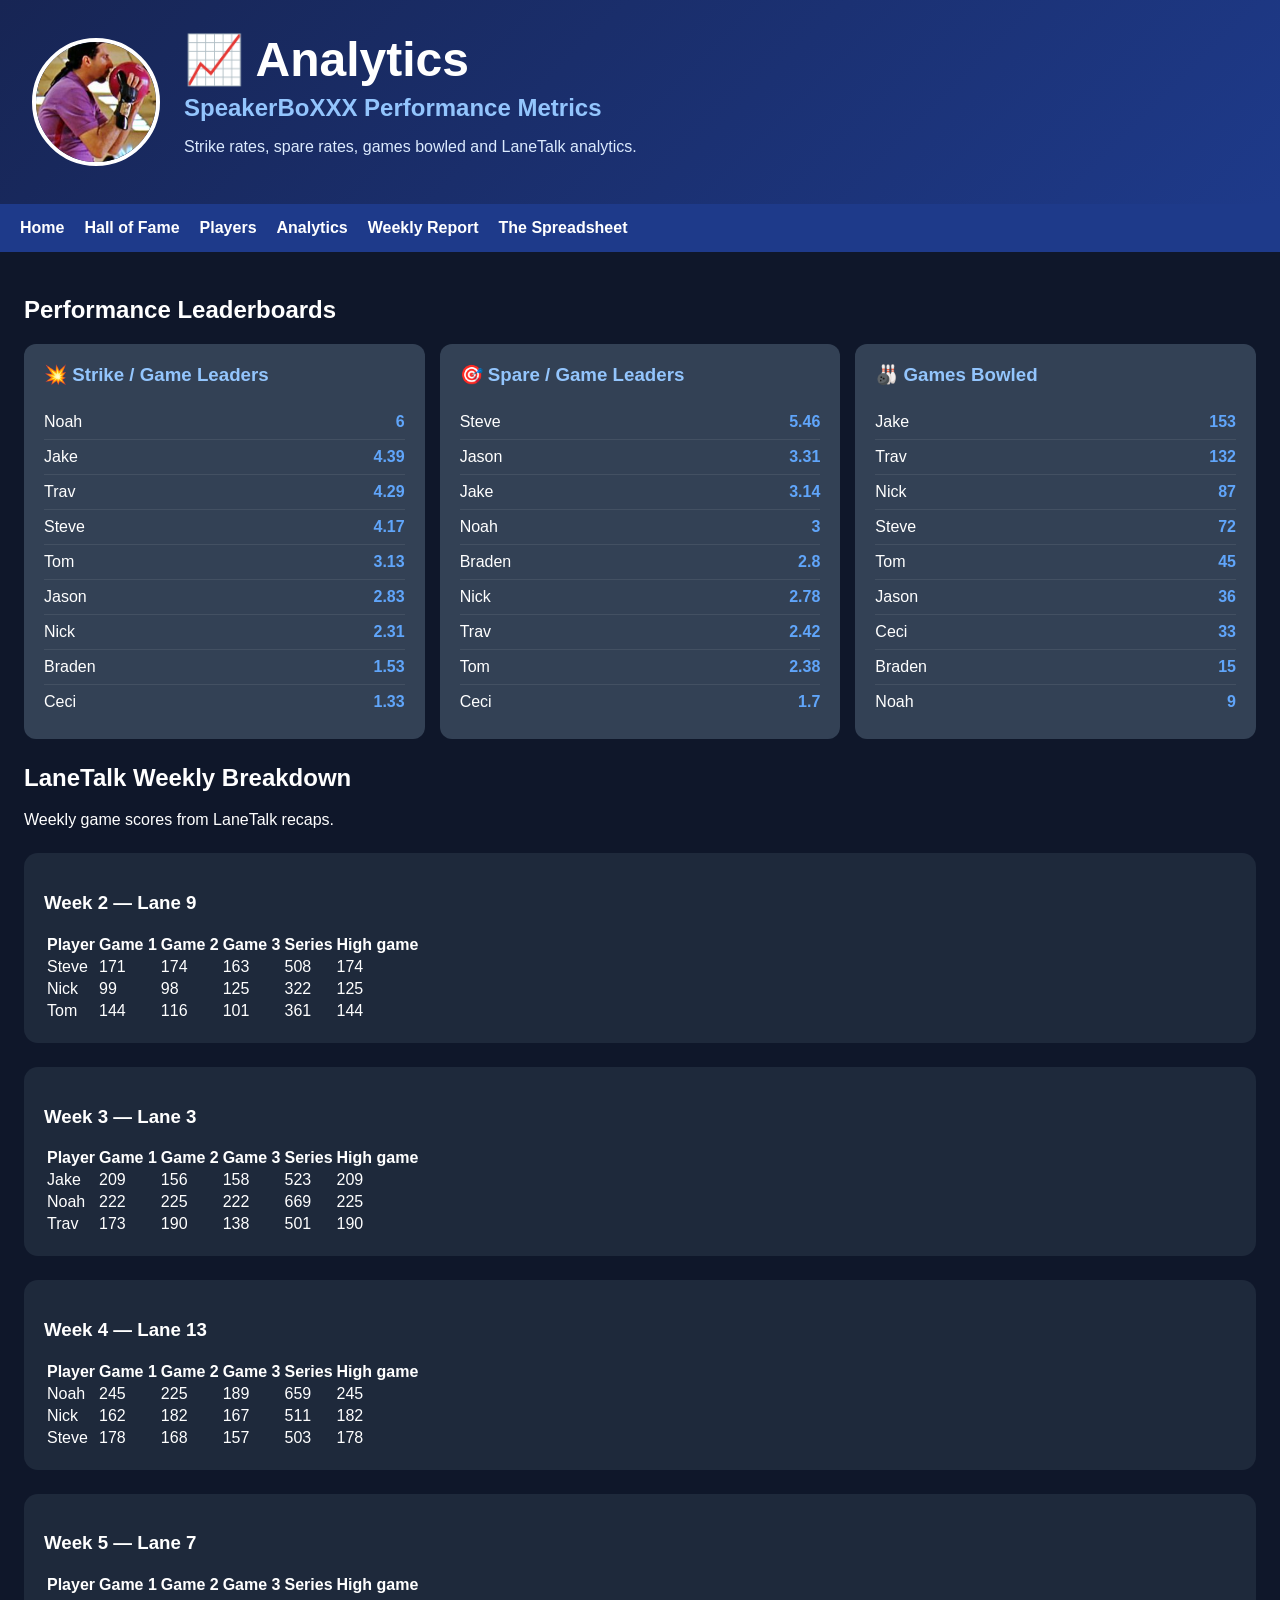
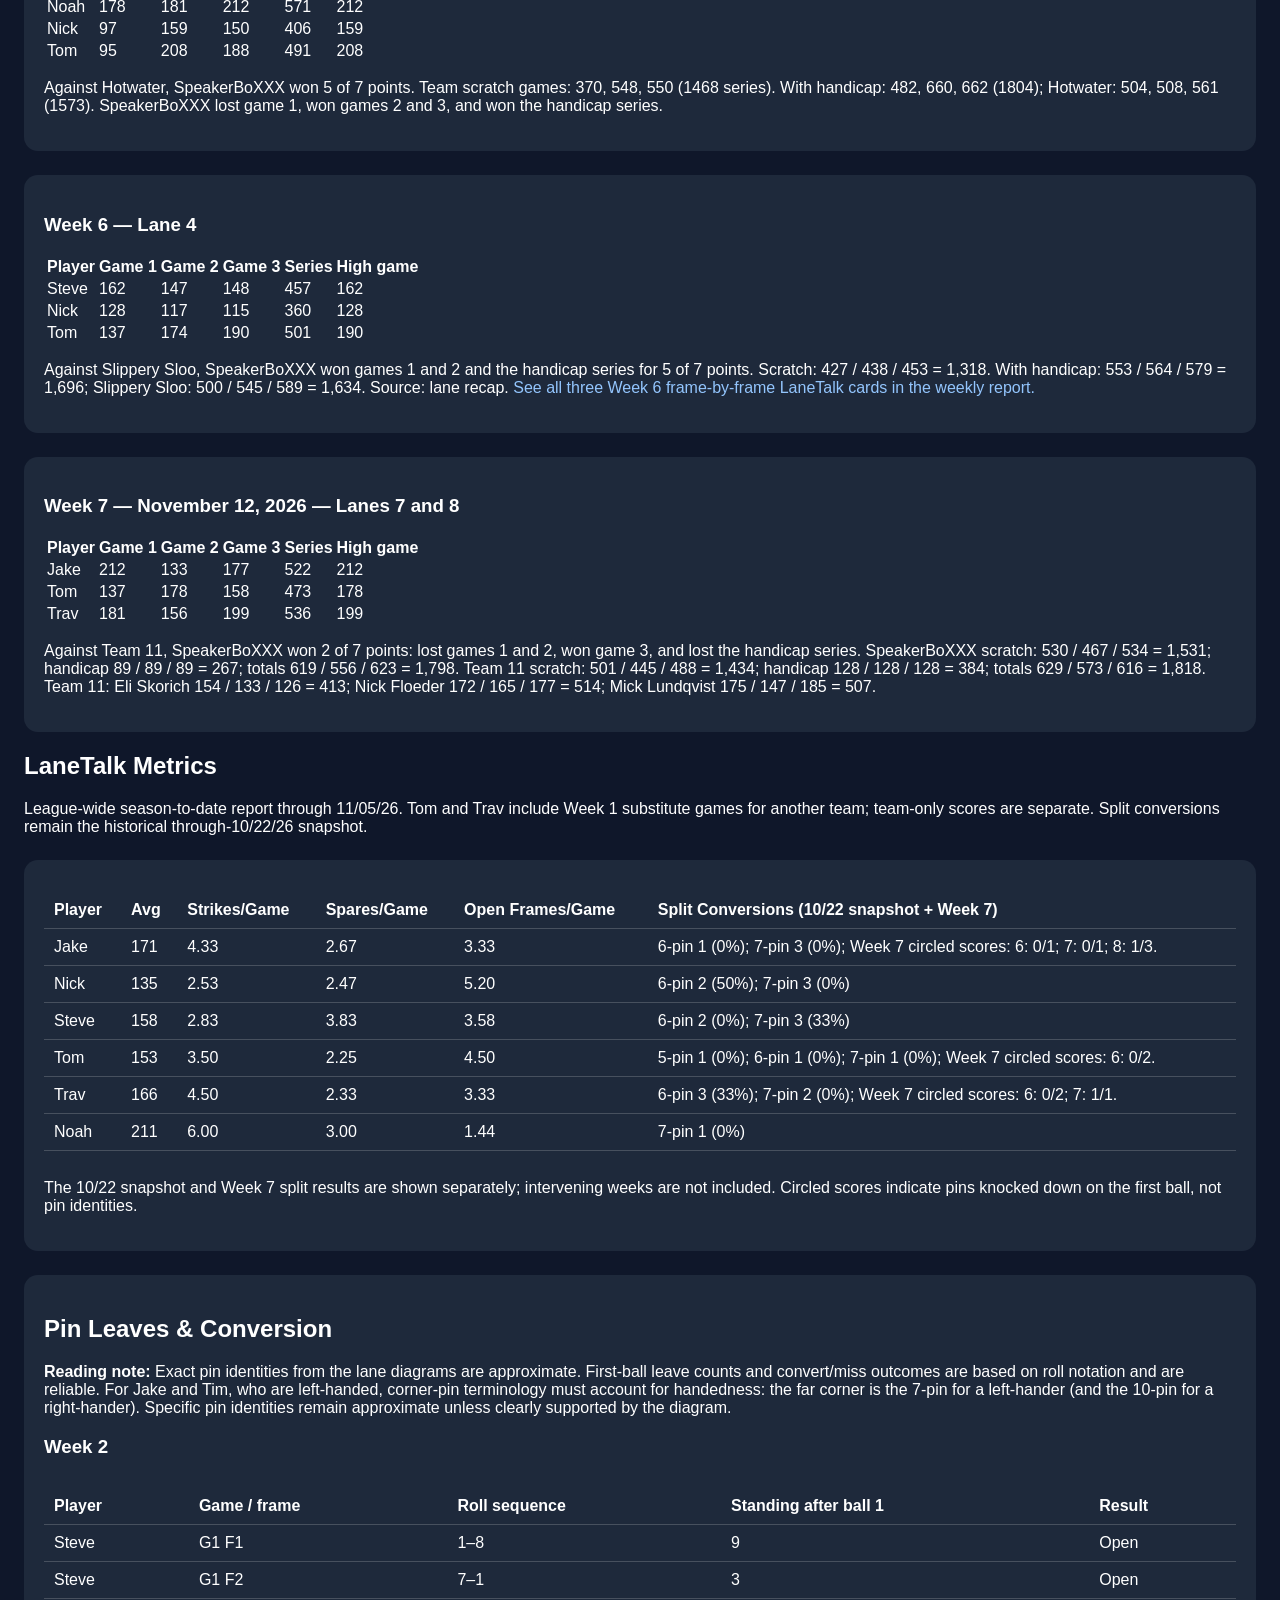
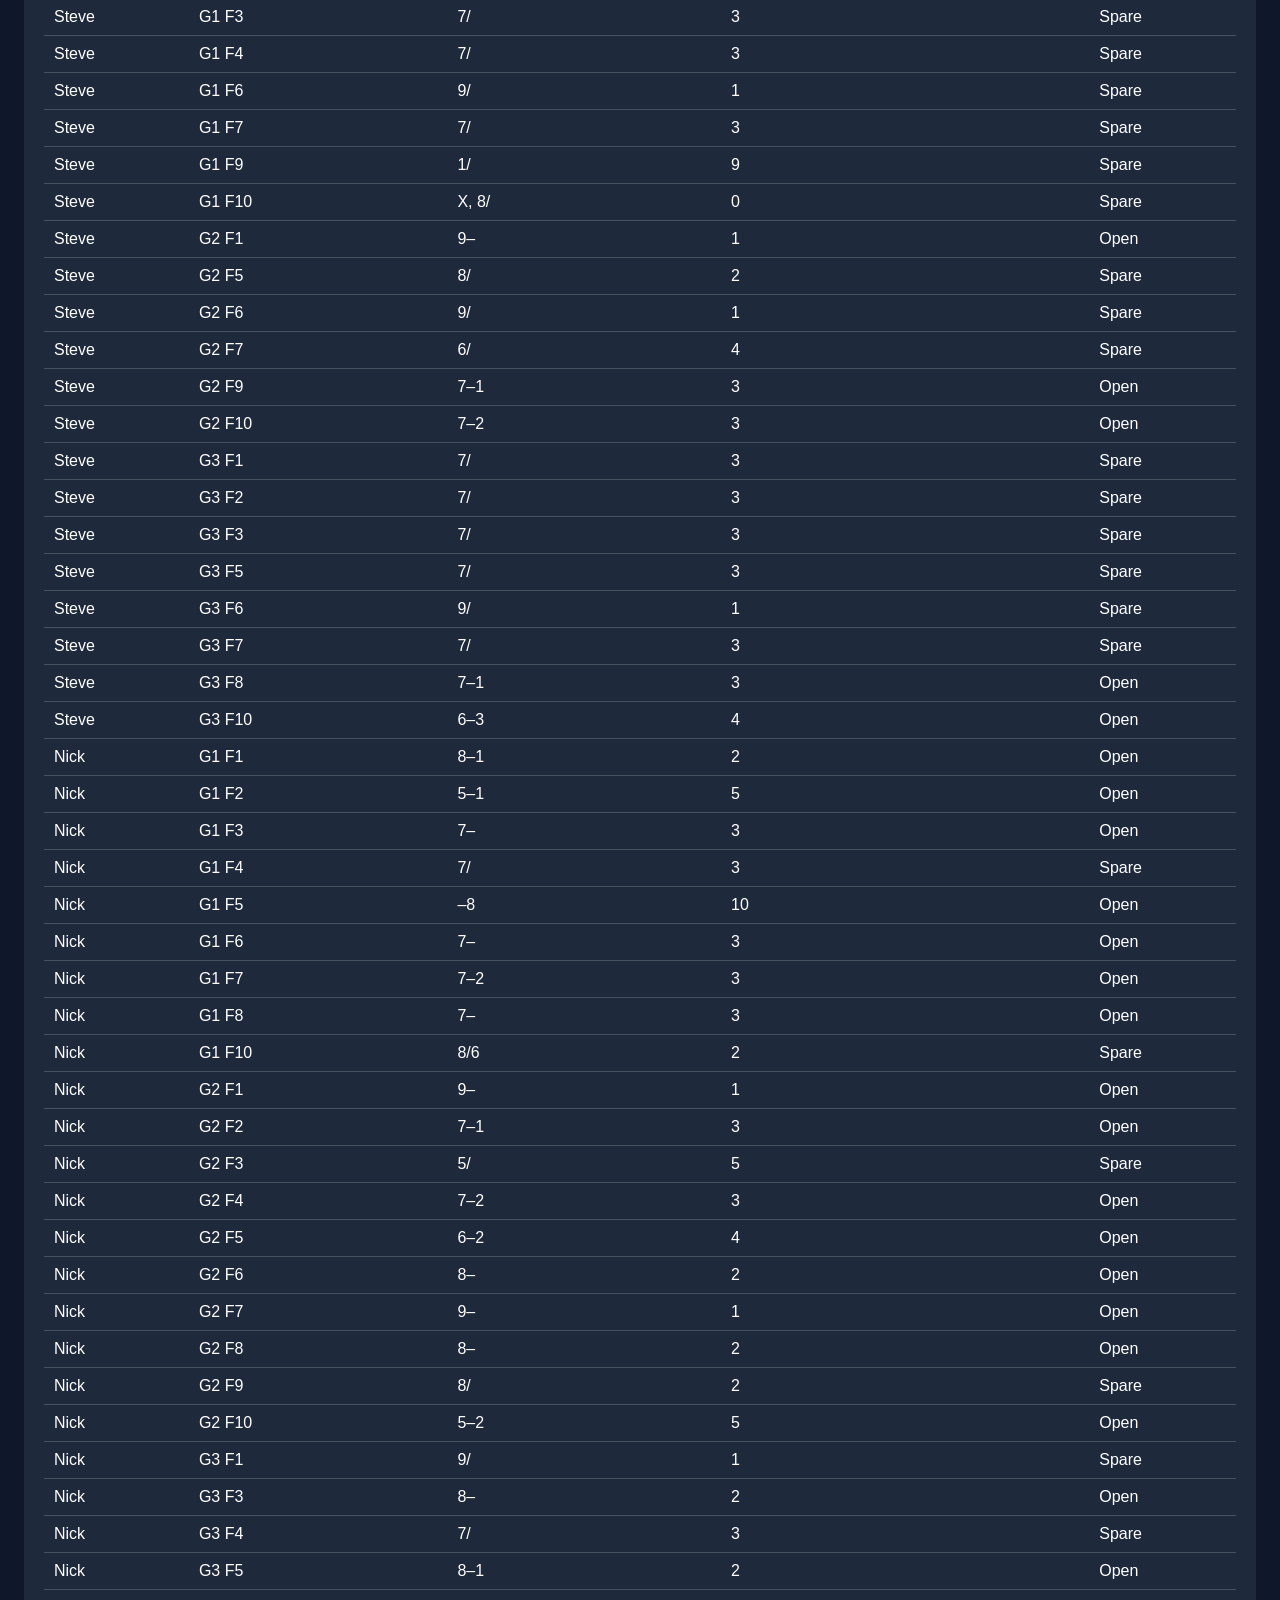
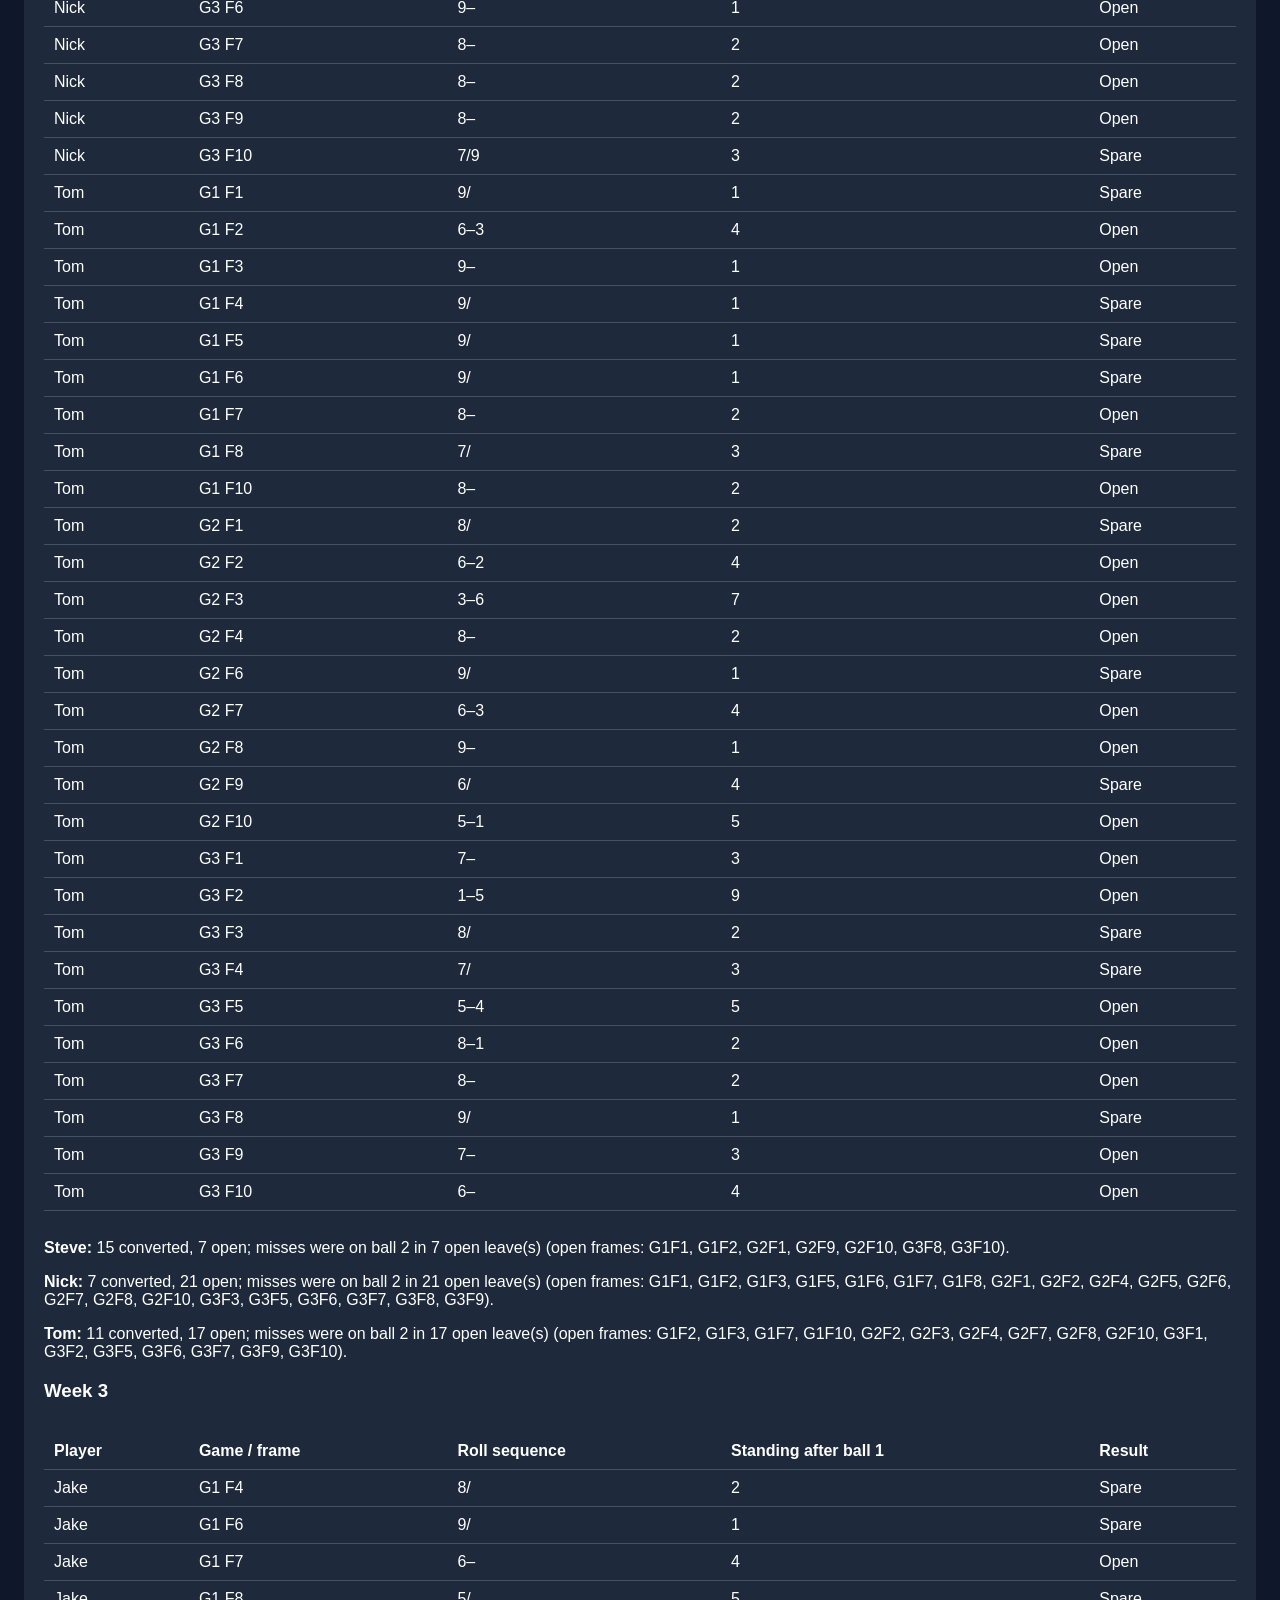
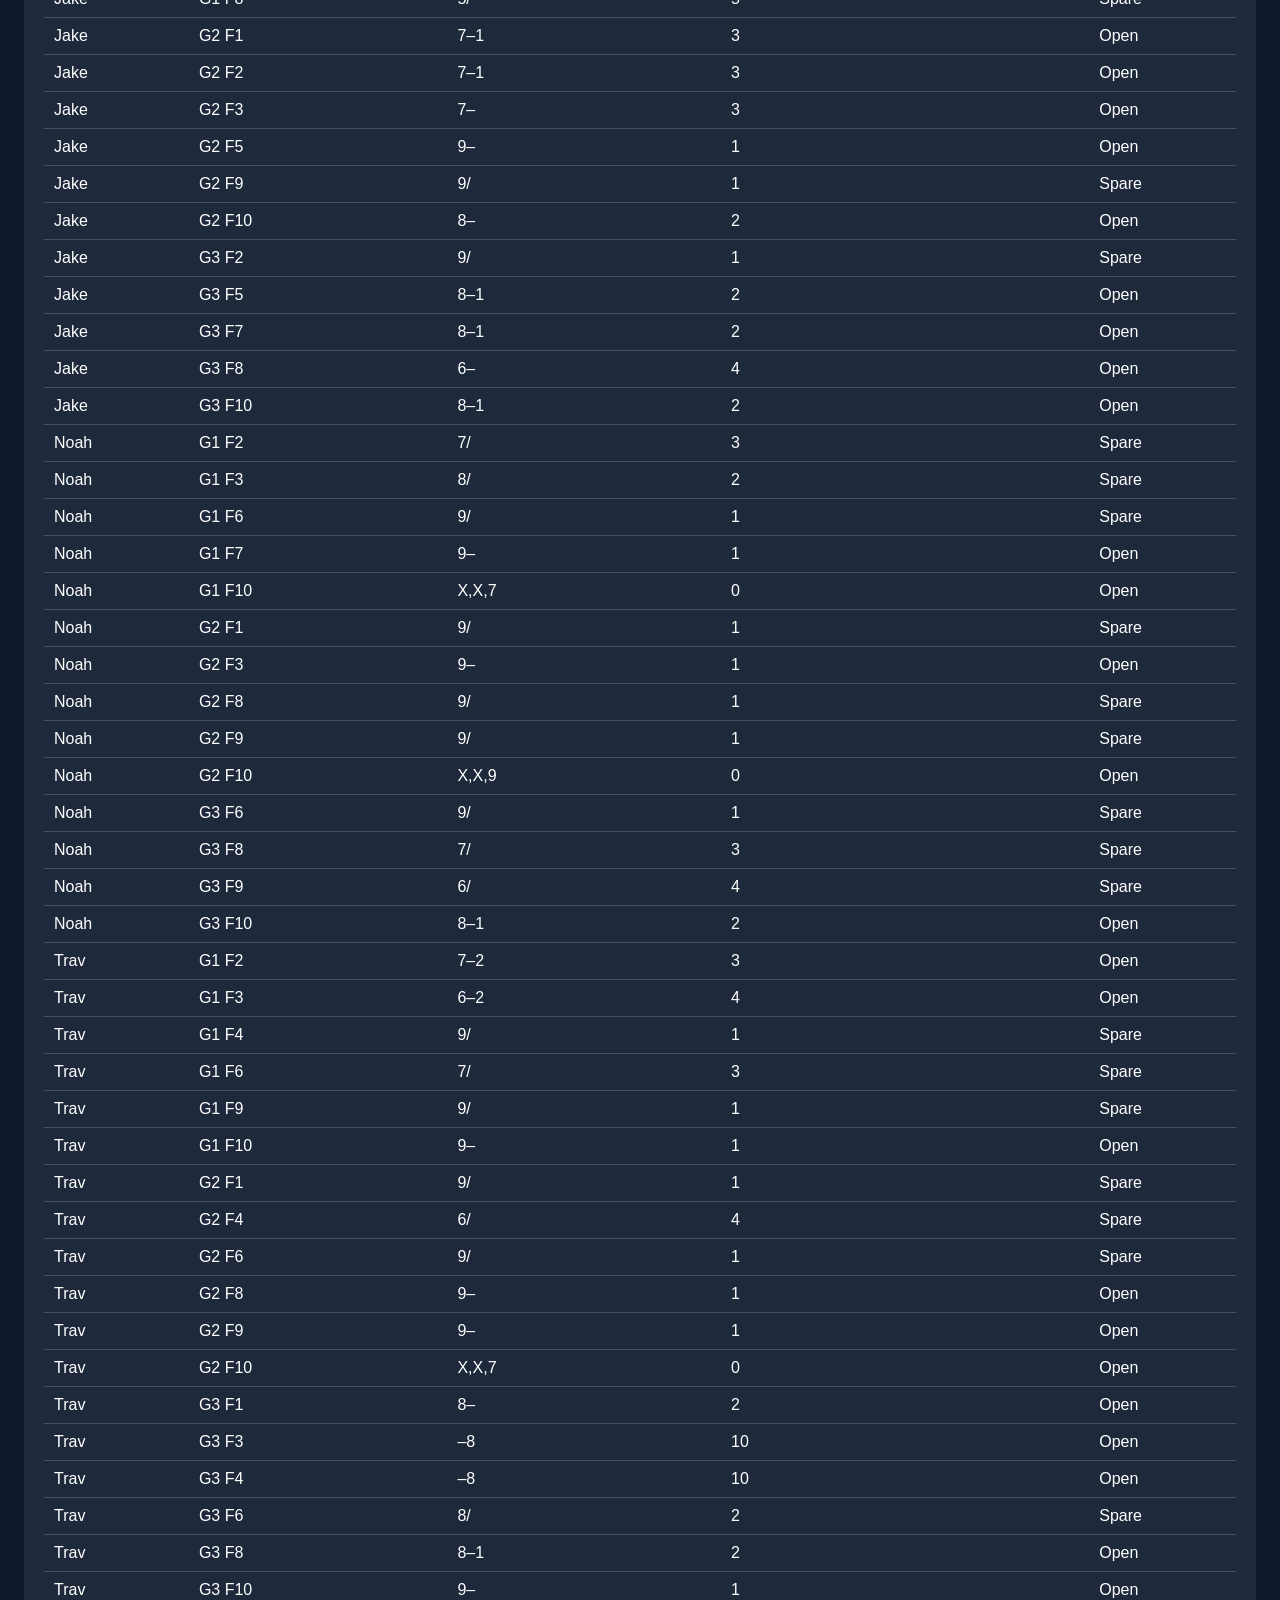
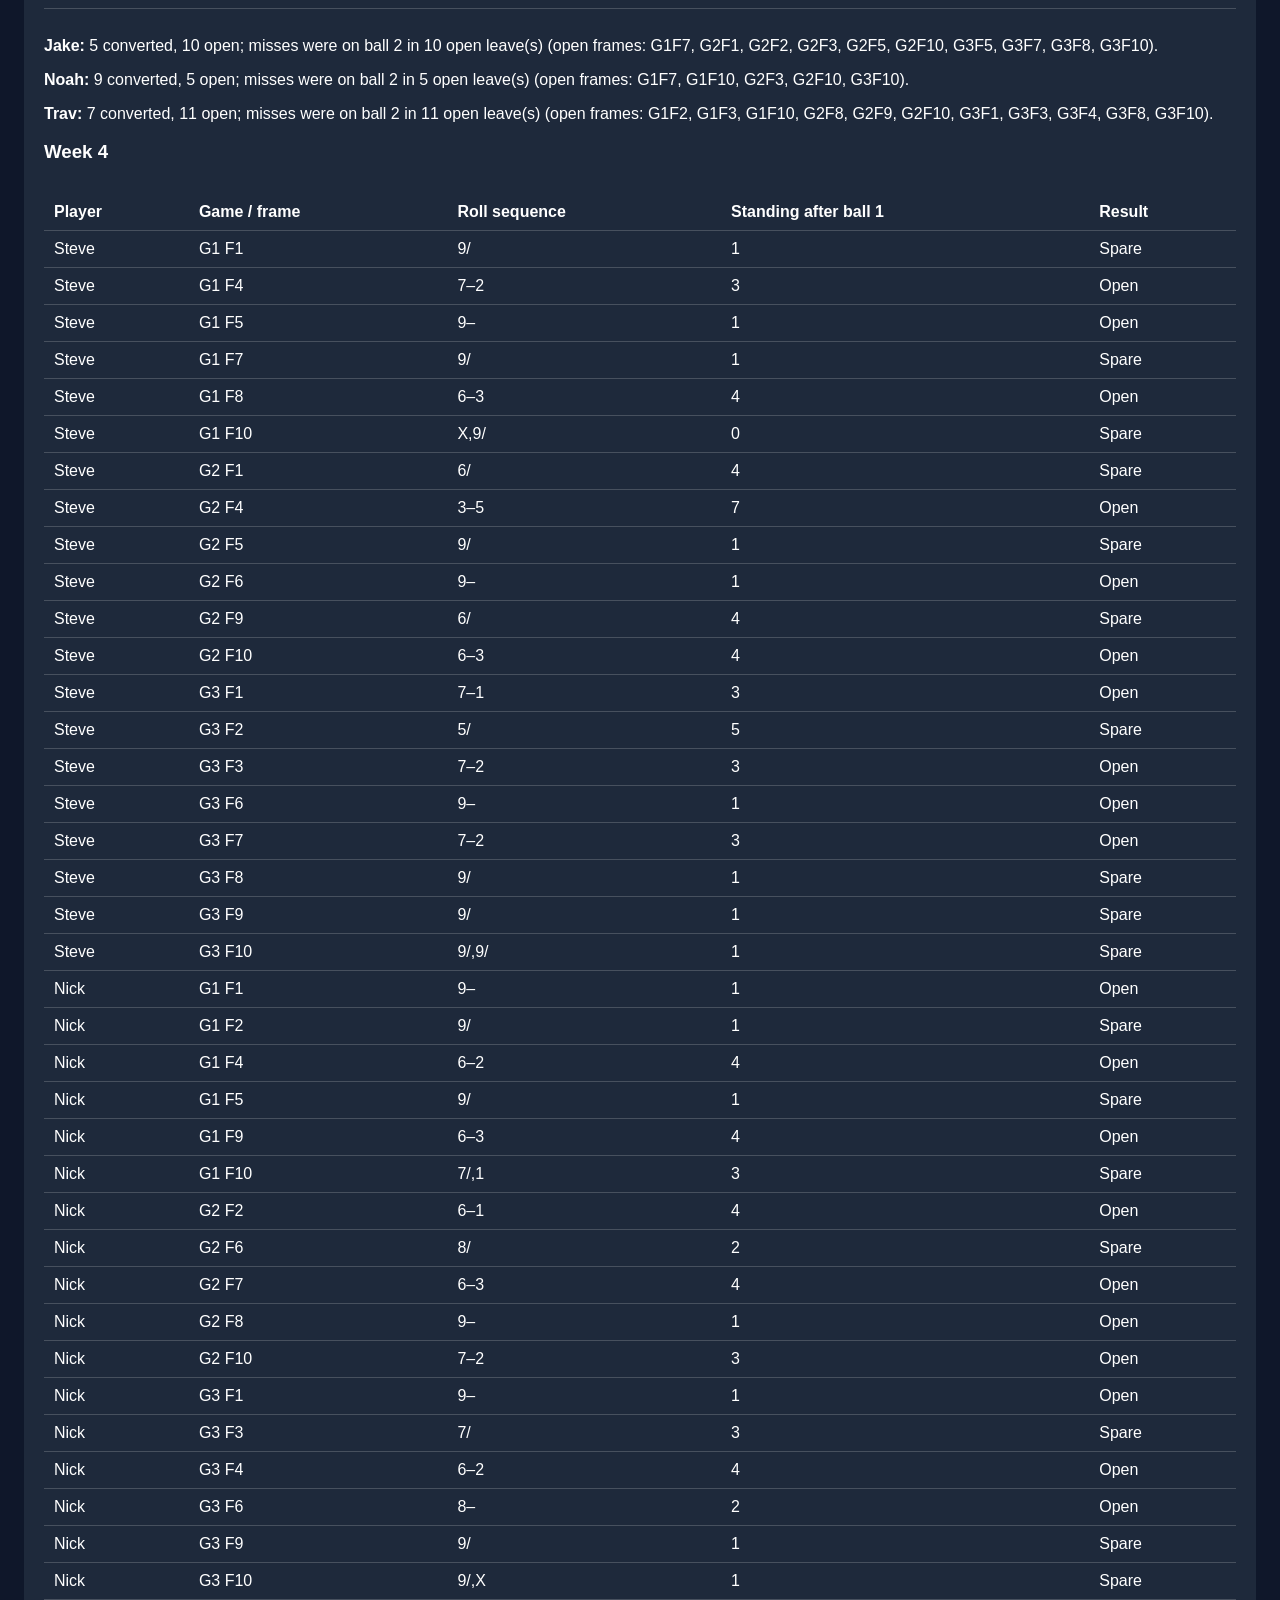
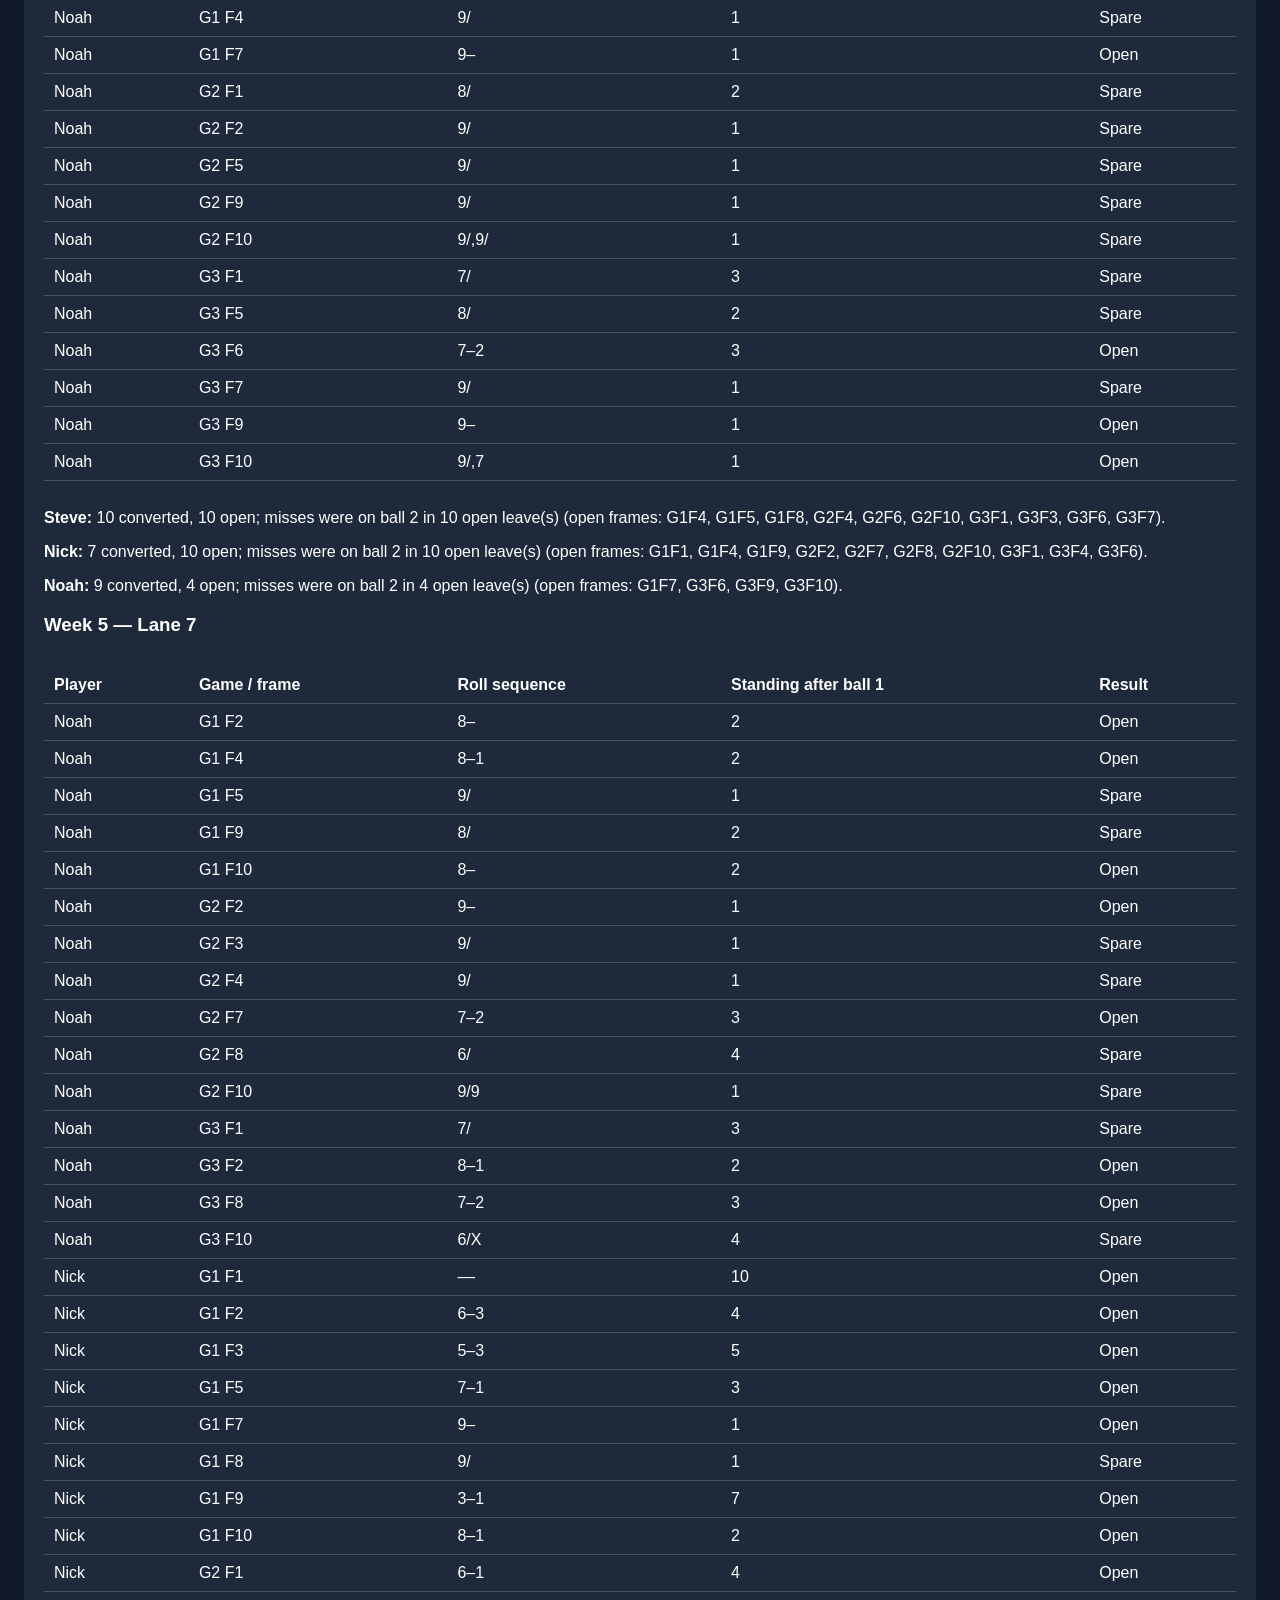
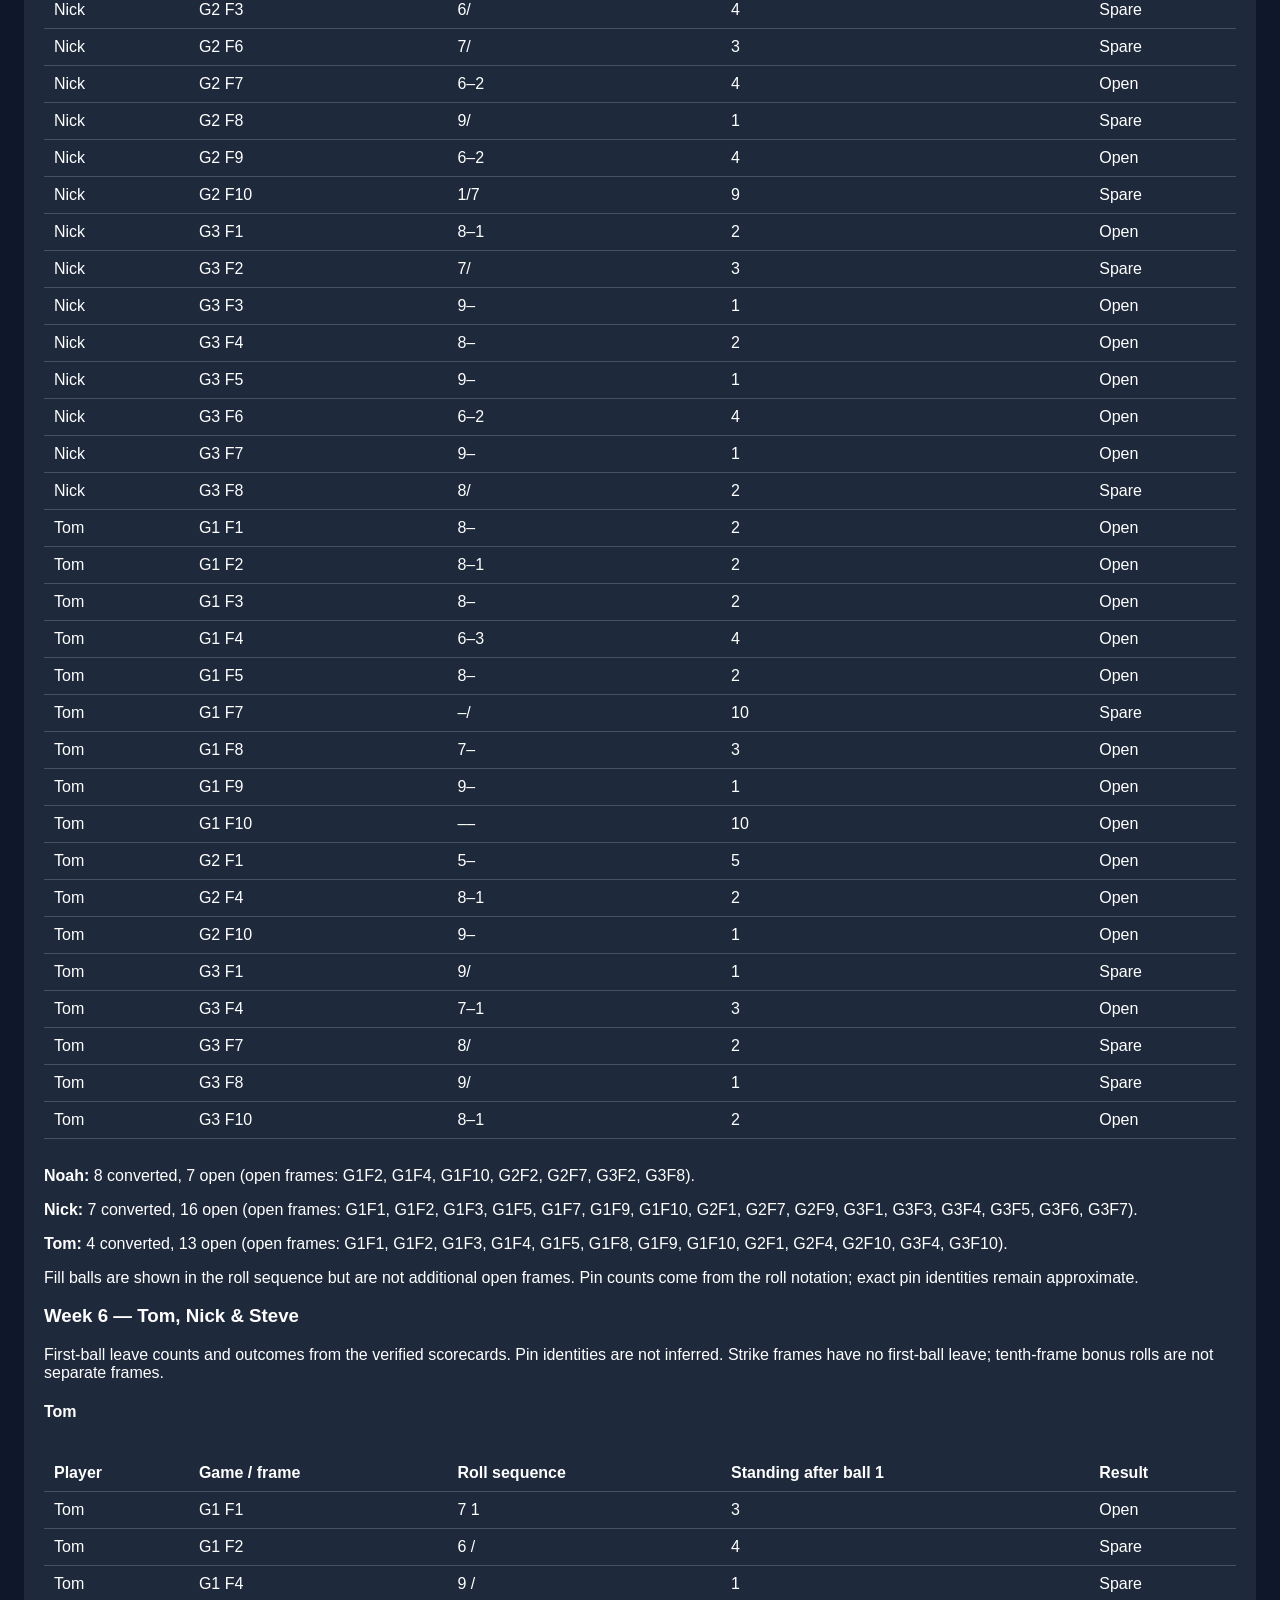
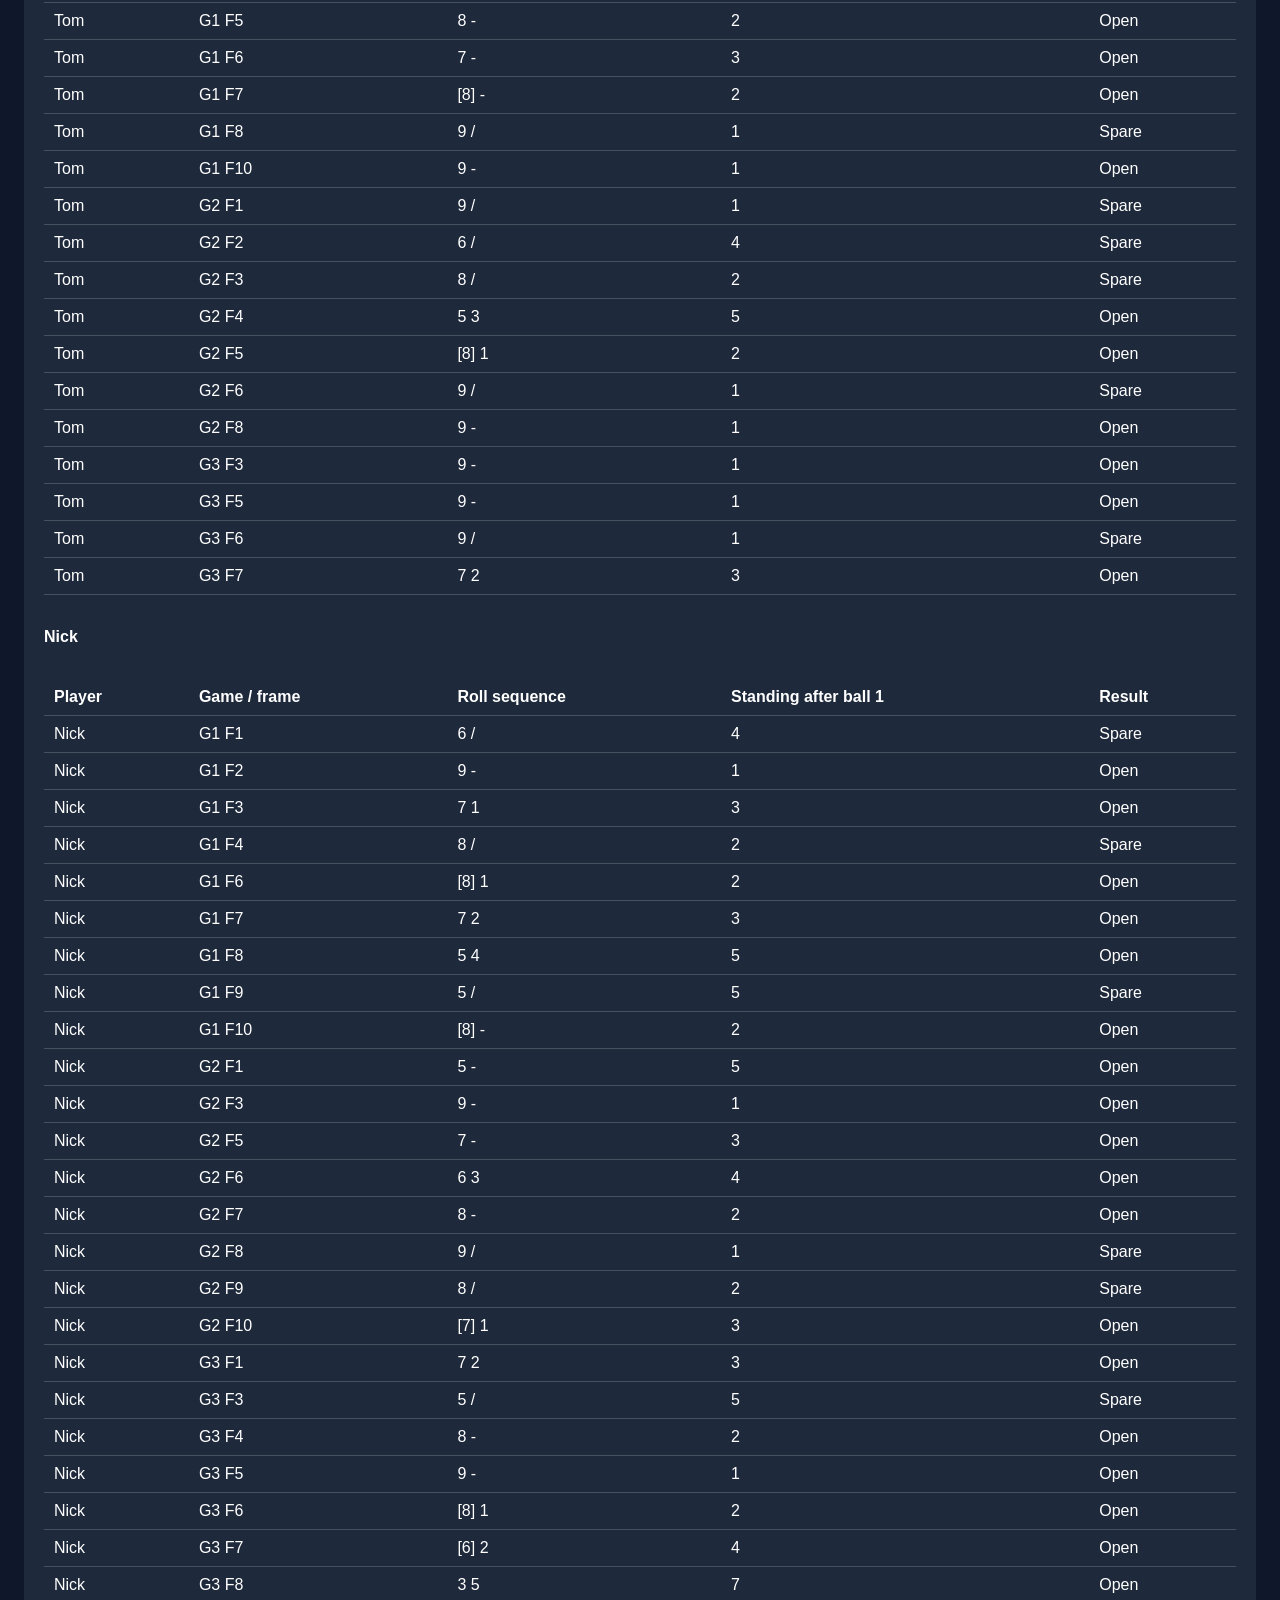
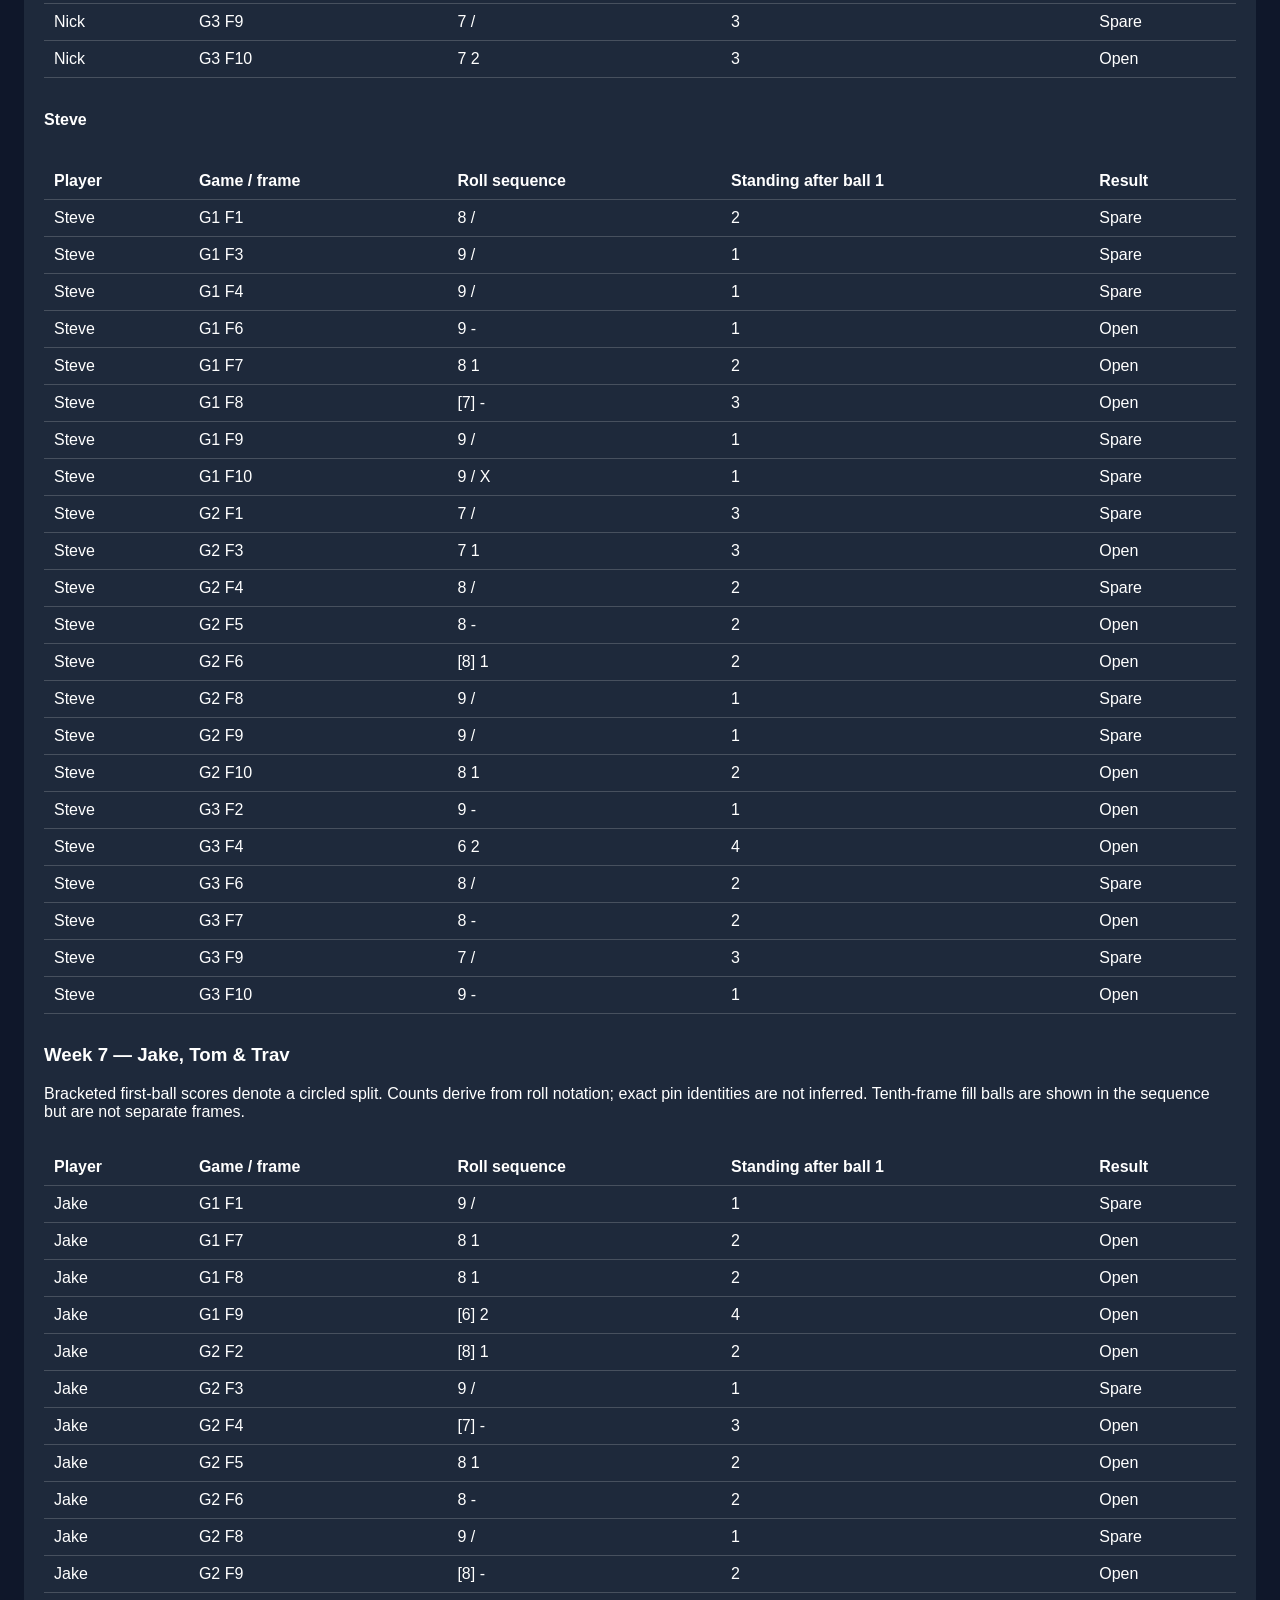
==== commit b04d82d5: "Add Week 7 scores and frame analytics" ====
--- a/analytics.html
+++ b/analytics.html
@@ -2,4 +2,13 @@
 .table-wrap{overflow-x:auto} .analytics-table{width:100%;border-collapse:collapse;margin:12px 0} .analytics-table th,.analytics-table td{padding:9px 10px;text-align:left;border-bottom:1px solid rgba(255,255,255,.18)} .analytics-table th{font-weight:700} .card{margin-top:24px}
 </style></head><body><header class="hero"><img src="logo.png" class="logo" alt="SpeakerBoXXX Logo"><div class="hero-text"><h1>📈 Analytics</h1><h2>SpeakerBoXXX Performance Metrics</h2><p>Strike rates, spare rates, games bowled and LaneTalk analytics.</p></div></header><nav class="navbar"><a href="index.html">Home</a><a href="records.html">Hall of Fame</a><a href="players.html">Players</a><a href="analytics.html">Analytics</a><a href="weekly-report.html">Weekly Report</a><a href="stats.html">The Spreadsheet</a></nav><div class="container"><h2>Performance Leaderboards</h2><div class="record-grid"><div class="record-card"><h3>💥 Strike / Game Leaders</h3><div class="leaderboard"><div class="leader-row"><span class="leader-name">Noah</span><span class="leader-value">6.33</span></div><div class="leader-row"><span class="leader-name">Jake</span><span class="leader-value">4.39</span></div><div class="leader-row"><span class="leader-name">Trav</span><span class="leader-value">4.29</span></div><div class="leader-row"><span class="leader-name">Steve</span><span class="leader-value">4.04</span></div><div class="leader-row"><span class="leader-name">Tom</span><span class="leader-value">2.95</span></div><div class="leader-row"><span class="leader-name">Jason</span><span class="leader-value">2.83</span></div><div class="leader-row"><span class="leader-name">Nick</span><span class="leader-value">2.33</span></div><div class="leader-row"><span class="leader-name">Braden</span><span class="leader-value">1.53</span></div><div class="leader-row"><span class="leader-name">Ceci</span><span class="leader-value">1.33</span></div></div></div><div class="record-card"><h3>🎯 Spare / Game Leaders</h3><div class="leaderboard"><div class="leader-row"><span class="leader-name">Steve</span><span class="leader-value">5.31</span></div><div class="leader-row"><span class="leader-name">Jason</span><span class="leader-value">3.31</span></div><div class="leader-row"><span class="leader-name">Noah</span><span class="leader-value">3.17</span></div><div class="leader-row"><span class="leader-name">Jake</span><span class="leader-value">3.14</span></div><div class="leader-row"><span class="leader-name">Nick</span><span class="leader-value">2.81</span></div><div class="leader-row"><span class="leader-name">Braden</span><span class="leader-value">2.80</span></div><div class="leader-row"><span class="leader-name">Trav</span><span class="leader-value">2.42</span></div><div class="leader-row"><span class="leader-name">Tom</span><span class="leader-value">2.41</span></div><div class="leader-row"><span class="leader-name">Ceci</span><span class="leader-value">1.70</span></div></div></div><div class="record-card"><h3>🎳 Games Bowled</h3><div class="leaderboard"><div class="leader-row"><span class="leader-name">Jake</span><span class="leader-value">153</span></div><div class="leader-row"><span class="leader-name">Trav</span><span class="leader-value">132</span></div><div class="leader-row"><span class="leader-name">Nick</span><span class="leader-value">81</span></div><div class="leader-row"><span class="leader-name">Steve</span><span class="leader-value">72</span></div><div class="leader-row"><span class="leader-name">Tom</span><span class="leader-value">39</span></div><div class="leader-row"><span class="leader-name">Jason</span><span class="leader-value">36</span></div><div class="leader-row"><span class="leader-name">Ceci</span><span class="leader-value">33</span></div><div class="leader-row"><span class="leader-name">Braden</span><span class="leader-value">15</span></div><div class="leader-row"><span class="leader-name">Noah</span><span class="leader-value">6</span></div></div></div></div><h2>LaneTalk Weekly Breakdown</h2><p>Weekly game scores from LaneTalk recaps.</p><div class="card"><h3>Week 2 — Lane 9</h3><div class="table-wrap"><table><thead><tr><th>Player</th><th>Game 1</th><th>Game 2</th><th>Game 3</th><th>Series</th><th>High game</th></tr></thead><tbody><tr><td>Steve</td><td>171</td><td>174</td><td>163</td><td>508</td><td>174</td></tr><tr><td>Nick</td><td>99</td><td>98</td><td>125</td><td>322</td><td>125</td></tr><tr><td>Tom</td><td>144</td><td>116</td><td>101</td><td>361</td><td>144</td></tr></tbody></table></div></div><div class="card"><h3>Week 3 — Lane 3</h3><div class="table-wrap"><table><thead><tr><th>Player</th><th>Game 1</th><th>Game 2</th><th>Game 3</th><th>Series</th><th>High game</th></tr></thead><tbody><tr><td>Jake</td><td>209</td><td>156</td><td>158</td><td>523</td><td>209</td></tr><tr><td>Noah</td><td>222</td><td>225</td><td>222</td><td>669</td><td>225</td></tr><tr><td>Trav</td><td>173</td><td>190</td><td>138</td><td>501</td><td>190</td></tr></tbody></table></div></div><div class="card"><h3>Week 4 — Lane 13</h3><div class="table-wrap"><table><thead><tr><th>Player</th><th>Game 1</th><th>Game 2</th><th>Game 3</th><th>Series</th><th>High game</th></tr></thead><tbody><tr><td>Noah</td><td>245</td><td>225</td><td>189</td><td>659</td><td>245</td></tr><tr><td>Nick</td><td>162</td><td>182</td><td>167</td><td>511</td><td>182</td></tr><tr><td>Steve</td><td>178</td><td>168</td><td>157</td><td>503</td><td>178</td></tr></tbody></table></div></div><div class="card"><h3>Week 5 — Lane 7</h3><div class="table-wrap"><table><thead><tr><th>Player</th><th>Game 1</th><th>Game 2</th><th>Game 3</th><th>Series</th><th>High game</th></tr></thead><tbody><tr><td>Noah</td><td>178</td><td>181</td><td>212</td><td>571</td><td>212</td></tr><tr><td>Nick</td><td>97</td><td>159</td><td>150</td><td>406</td><td>159</td></tr><tr><td>Tom</td><td>95</td><td>208</td><td>188</td><td>491</td><td>208</td></tr></tbody></table></div><p>Against Hotwater, SpeakerBoXXX won 5 of 7 points. Team scratch games: 370, 548, 550 (1468 series). With handicap: 482, 660, 662 (1804); Hotwater: 504, 508, 561 (1573). SpeakerBoXXX lost game 1, won games 2 and 3, and won the handicap series.</p></div><div class="card"><h3>Week 6 — Lane 4</h3><div class="table-wrap"><table><thead><tr><th>Player</th><th>Game 1</th><th>Game 2</th><th>Game 3</th><th>Series</th><th>High game</th></tr></thead><tbody><tr><td>Steve</td><td>162</td><td>147</td><td>148</td><td>457</td><td>162</td></tr><tr><td>Nick</td><td>128</td><td>117</td><td>115</td><td>360</td><td>128</td></tr><tr><td>Tom</td><td>137</td><td>174</td><td>190</td><td>501</td><td>190</td></tr></tbody></table></div><p>Against Slippery Sloo, SpeakerBoXXX won games 1 and 2 and the handicap series for 5 of 7 points. Scratch: 427 / 438 / 453 = 1,318. With handicap: 553 / 564 / 579 = 1,696; Slippery Sloo: 500 / 545 / 589 = 1,634. Source: lane recap. <a href="weekly-report.html">See all three Week 6 frame-by-frame LaneTalk cards in the weekly report.</a></p></div><h2>LaneTalk Metrics</h2><p>Season-to-date report through 10/22/26.</p><div class="card"><div class="table-wrap"><table class="analytics-table"><thead><tr><th>Player</th><th>Avg</th><th>Strikes/Game</th><th>Spares/Game</th><th>Open Frames/Game</th><th>Split Conversions</th></tr></thead><tbody><tr><td>Jake</td><td>171</td><td>4.33</td><td>2.67</td><td>3.33</td><td>6-pin 1 (0%); 7-pin 3 (0%)</td></tr><tr><td>Nick</td><td>141</td><td>2.89</td><td>2.56</td><td>4.78</td><td>6-pin 2 (50%); 7-pin 3 (0%)</td></tr><tr><td>Steve</td><td>149</td><td>2.78</td><td>3.89</td><td>3.56</td><td>6-pin 2 (0%); 7-pin 3 (33%)</td></tr><tr><td>Tom</td><td>142</td><td>2.67</td><td>2.33</td><td>5.00</td><td>5-pin 1 (0%); 6-pin 1 (0%); 7-pin 1 (0%)</td></tr><tr><td>Trav</td><td>166</td><td>4.50</td><td>2.33</td><td>3.33</td><td>6-pin 3 (33%); 7-pin 2 (0%)</td></tr><tr><td>Noah</td><td>221</td><td>6.33</td><td>3.17</td><td>1.00</td><td>7-pin 1 (0%)</td></tr></tbody></table></div></div><section class="card" id="pin-leaves"><h2>Pin Leaves &amp; Conversion</h2><p><strong>Reading note:</strong> Exact pin identities from the lane diagrams are approximate. First-ball leave counts and convert/miss outcomes are based on roll notation and are reliable. For Jake and Tim, who are left-handed, corner-pin terminology must account for handedness: the far corner is the 7-pin for a left-hander (and the 10-pin for a right-hander). Specific pin identities remain approximate unless clearly supported by the diagram.</p><h3>Week 2</h3><div class="table-wrap"><table class="analytics-table"><thead><tr><th>Player</th><th>Game / frame</th><th>Roll sequence</th><th>Standing after ball 1</th><th>Result</th></tr></thead><tbody><tr><td>Steve</td><td>G1 F1</td><td>1–8</td><td>9</td><td>Open</td></tr><tr><td>Steve</td><td>G1 F2</td><td>7–1</td><td>3</td><td>Open</td></tr><tr><td>Steve</td><td>G1 F3</td><td>7/</td><td>3</td><td>Spare</td></tr><tr><td>Steve</td><td>G1 F4</td><td>7/</td><td>3</td><td>Spare</td></tr><tr><td>Steve</td><td>G1 F6</td><td>9/</td><td>1</td><td>Spare</td></tr><tr><td>Steve</td><td>G1 F7</td><td>7/</td><td>3</td><td>Spare</td></tr><tr><td>Steve</td><td>G1 F9</td><td>1/</td><td>9</td><td>Spare</td></tr><tr><td>Steve</td><td>G1 F10</td><td>X, 8/</td><td>0</td><td>Spare</td></tr><tr><td>Steve</td><td>G2 F1</td><td>9–</td><td>1</td><td>Open</td></tr><tr><td>Steve</td><td>G2 F5</td><td>8/</td><td>2</td><td>Spare</td></tr><tr><td>Steve</td><td>G2 F6</td><td>9/</td><td>1</td><td>Spare</td></tr><tr><td>Steve</td><td>G2 F7</td><td>6/</td><td>4</td><td>Spare</td></tr><tr><td>Steve</td><td>G2 F9</td><td>7–1</td><td>3</td><td>Open</td></tr><tr><td>Steve</td><td>G2 F10</td><td>7–2</td><td>3</td><td>Open</td></tr><tr><td>Steve</td><td>G3 F1</td><td>7/</td><td>3</td><td>Spare</td></tr><tr><td>Steve</td><td>G3 F2</td><td>7/</td><td>3</td><td>Spare</td></tr><tr><td>Steve</td><td>G3 F3</td><td>7/</td><td>3</td><td>Spare</td></tr><tr><td>Steve</td><td>G3 F5</td><td>7/</td><td>3</td><td>Spare</td></tr><tr><td>Steve</td><td>G3 F6</td><td>9/</td><td>1</td><td>Spare</td></tr><tr><td>Steve</td><td>G3 F7</td><td>7/</td><td>3</td><td>Spare</td></tr><tr><td>Steve</td><td>G3 F8</td><td>7–1</td><td>3</td><td>Open</td></tr><tr><td>Steve</td><td>G3 F10</td><td>6–3</td><td>4</td><td>Open</td></tr><tr><td>Nick</td><td>G1 F1</td><td>8–1</td><td>2</td><td>Open</td></tr><tr><td>Nick</td><td>G1 F2</td><td>5–1</td><td>5</td><td>Open</td></tr><tr><td>Nick</td><td>G1 F3</td><td>7–</td><td>3</td><td>Open</td></tr><tr><td>Nick</td><td>G1 F4</td><td>7/</td><td>3</td><td>Spare</td></tr><tr><td>Nick</td><td>G1 F5</td><td>–8</td><td>10</td><td>Open</td></tr><tr><td>Nick</td><td>G1 F6</td><td>7–</td><td>3</td><td>Open</td></tr><tr><td>Nick</td><td>G1 F7</td><td>7–2</td><td>3</td><td>Open</td></tr><tr><td>Nick</td><td>G1 F8</td><td>7–</td><td>3</td><td>Open</td></tr><tr><td>Nick</td><td>G1 F10</td><td>8/6</td><td>2</td><td>Spare</td></tr><tr><td>Nick</td><td>G2 F1</td><td>9–</td><td>1</td><td>Open</td></tr><tr><td>Nick</td><td>G2 F2</td><td>7–1</td><td>3</td><td>Open</td></tr><tr><td>Nick</td><td>G2 F3</td><td>5/</td><td>5</td><td>Spare</td></tr><tr><td>Nick</td><td>G2 F4</td><td>7–2</td><td>3</td><td>Open</td></tr><tr><td>Nick</td><td>G2 F5</td><td>6–2</td><td>4</td><td>Open</td></tr><tr><td>Nick</td><td>G2 F6</td><td>8–</td><td>2</td><td>Open</td></tr><tr><td>Nick</td><td>G2 F7</td><td>9–</td><td>1</td><td>Open</td></tr><tr><td>Nick</td><td>G2 F8</td><td>8–</td><td>2</td><td>Open</td></tr><tr><td>Nick</td><td>G2 F9</td><td>8/</td><td>2</td><td>Spare</td></tr><tr><td>Nick</td><td>G2 F10</td><td>5–2</td><td>5</td><td>Open</td></tr><tr><td>Nick</td><td>G3 F1</td><td>9/</td><td>1</td><td>Spare</td></tr><tr><td>Nick</td><td>G3 F3</td><td>8–</td><td>2</td><td>Open</td></tr><tr><td>Nick</td><td>G3 F4</td><td>7/</td><td>3</td><td>Spare</td></tr><tr><td>Nick</td><td>G3 F5</td><td>8–1</td><td>2</td><td>Open</td></tr><tr><td>Nick</td><td>G3 F6</td><td>9–</td><td>1</td><td>Open</td></tr><tr><td>Nick</td><td>G3 F7</td><td>8–</td><td>2</td><td>Open</td></tr><tr><td>Nick</td><td>G3 F8</td><td>8–</td><td>2</td><td>Open</td></tr><tr><td>Nick</td><td>G3 F9</td><td>8–</td><td>2</td><td>Open</td></tr><tr><td>Nick</td><td>G3 F10</td><td>7/9</td><td>3</td><td>Spare</td></tr><tr><td>Tom</td><td>G1 F1</td><td>9/</td><td>1</td><td>Spare</td></tr><tr><td>Tom</td><td>G1 F2</td><td>6–3</td><td>4</td><td>Open</td></tr><tr><td>Tom</td><td>G1 F3</td><td>9–</td><td>1</td><td>Open</td></tr><tr><td>Tom</td><td>G1 F4</td><td>9/</td><td>1</td><td>Spare</td></tr><tr><td>Tom</td><td>G1 F5</td><td>9/</td><td>1</td><td>Spare</td></tr><tr><td>Tom</td><td>G1 F6</td><td>9/</td><td>1</td><td>Spare</td></tr><tr><td>Tom</td><td>G1 F7</td><td>8–</td><td>2</td><td>Open</td></tr><tr><td>Tom</td><td>G1 F8</td><td>7/</td><td>3</td><td>Spare</td></tr><tr><td>Tom</td><td>G1 F10</td><td>8–</td><td>2</td><td>Open</td></tr><tr><td>Tom</td><td>G2 F1</td><td>8/</td><td>2</td><td>Spare</td></tr><tr><td>Tom</td><td>G2 F2</td><td>6–2</td><td>4</td><td>Open</td></tr><tr><td>Tom</td><td>G2 F3</td><td>3–6</td><td>7</td><td>Open</td></tr><tr><td>Tom</td><td>G2 F4</td><td>8–</td><td>2</td><td>Open</td></tr><tr><td>Tom</td><td>G2 F6</td><td>9/</td><td>1</td><td>Spare</td></tr><tr><td>Tom</td><td>G2 F7</td><td>6–3</td><td>4</td><td>Open</td></tr><tr><td>Tom</td><td>G2 F8</td><td>9–</td><td>1</td><td>Open</td></tr><tr><td>Tom</td><td>G2 F9</td><td>6/</td><td>4</td><td>Spare</td></tr><tr><td>Tom</td><td>G2 F10</td><td>5–1</td><td>5</td><td>Open</td></tr><tr><td>Tom</td><td>G3 F1</td><td>7–</td><td>3</td><td>Open</td></tr><tr><td>Tom</td><td>G3 F2</td><td>1–5</td><td>9</td><td>Open</td></tr><tr><td>Tom</td><td>G3 F3</td><td>8/</td><td>2</td><td>Spare</td></tr><tr><td>Tom</td><td>G3 F4</td><td>7/</td><td>3</td><td>Spare</td></tr><tr><td>Tom</td><td>G3 F5</td><td>5–4</td><td>5</td><td>Open</td></tr><tr><td>Tom</td><td>G3 F6</td><td>8–1</td><td>2</td><td>Open</td></tr><tr><td>Tom</td><td>G3 F7</td><td>8–</td><td>2</td><td>Open</td></tr><tr><td>Tom</td><td>G3 F8</td><td>9/</td><td>1</td><td>Spare</td></tr><tr><td>Tom</td><td>G3 F9</td><td>7–</td><td>3</td><td>Open</td></tr><tr><td>Tom</td><td>G3 F10</td><td>6–</td><td>4</td><td>Open</td></tr></tbody></table></div><p><strong>Steve:</strong> 15 converted, 7 open; misses were on ball 2 in 7 open leave(s) (open frames: G1F1, G1F2, G2F1, G2F9, G2F10, G3F8, G3F10).</p><p><strong>Nick:</strong> 7 converted, 21 open; misses were on ball 2 in 21 open leave(s) (open frames: G1F1, G1F2, G1F3, G1F5, G1F6, G1F7, G1F8, G2F1, G2F2, G2F4, G2F5, G2F6, G2F7, G2F8, G2F10, G3F3, G3F5, G3F6, G3F7, G3F8, G3F9).</p><p><strong>Tom:</strong> 11 converted, 17 open; misses were on ball 2 in 17 open leave(s) (open frames: G1F2, G1F3, G1F7, G1F10, G2F2, G2F3, G2F4, G2F7, G2F8, G2F10, G3F1, G3F2, G3F5, G3F6, G3F7, G3F9, G3F10).</p><h3>Week 3</h3><div class="table-wrap"><table class="analytics-table"><thead><tr><th>Player</th><th>Game / frame</th><th>Roll sequence</th><th>Standing after ball 1</th><th>Result</th></tr></thead><tbody><tr><td>Jake</td><td>G1 F4</td><td>8/</td><td>2</td><td>Spare</td></tr><tr><td>Jake</td><td>G1 F6</td><td>9/</td><td>1</td><td>Spare</td></tr><tr><td>Jake</td><td>G1 F7</td><td>6–</td><td>4</td><td>Open</td></tr><tr><td>Jake</td><td>G1 F8</td><td>5/</td><td>5</td><td>Spare</td></tr><tr><td>Jake</td><td>G2 F1</td><td>7–1</td><td>3</td><td>Open</td></tr><tr><td>Jake</td><td>G2 F2</td><td>7–1</td><td>3</td><td>Open</td></tr><tr><td>Jake</td><td>G2 F3</td><td>7–</td><td>3</td><td>Open</td></tr><tr><td>Jake</td><td>G2 F5</td><td>9–</td><td>1</td><td>Open</td></tr><tr><td>Jake</td><td>G2 F9</td><td>9/</td><td>1</td><td>Spare</td></tr><tr><td>Jake</td><td>G2 F10</td><td>8–</td><td>2</td><td>Open</td></tr><tr><td>Jake</td><td>G3 F2</td><td>9/</td><td>1</td><td>Spare</td></tr><tr><td>Jake</td><td>G3 F5</td><td>8–1</td><td>2</td><td>Open</td></tr><tr><td>Jake</td><td>G3 F7</td><td>8–1</td><td>2</td><td>Open</td></tr><tr><td>Jake</td><td>G3 F8</td><td>6–</td><td>4</td><td>Open</td></tr><tr><td>Jake</td><td>G3 F10</td><td>8–1</td><td>2</td><td>Open</td></tr><tr><td>Noah</td><td>G1 F2</td><td>7/</td><td>3</td><td>Spare</td></tr><tr><td>Noah</td><td>G1 F3</td><td>8/</td><td>2</td><td>Spare</td></tr><tr><td>Noah</td><td>G1 F6</td><td>9/</td><td>1</td><td>Spare</td></tr><tr><td>Noah</td><td>G1 F7</td><td>9–</td><td>1</td><td>Open</td></tr><tr><td>Noah</td><td>G1 F10</td><td>X,X,7</td><td>0</td><td>Open</td></tr><tr><td>Noah</td><td>G2 F1</td><td>9/</td><td>1</td><td>Spare</td></tr><tr><td>Noah</td><td>G2 F3</td><td>9–</td><td>1</td><td>Open</td></tr><tr><td>Noah</td><td>G2 F8</td><td>9/</td><td>1</td><td>Spare</td></tr><tr><td>Noah</td><td>G2 F9</td><td>9/</td><td>1</td><td>Spare</td></tr><tr><td>Noah</td><td>G2 F10</td><td>X,X,9</td><td>0</td><td>Open</td></tr><tr><td>Noah</td><td>G3 F6</td><td>9/</td><td>1</td><td>Spare</td></tr><tr><td>Noah</td><td>G3 F8</td><td>7/</td><td>3</td><td>Spare</td></tr><tr><td>Noah</td><td>G3 F9</td><td>6/</td><td>4</td><td>Spare</td></tr><tr><td>Noah</td><td>G3 F10</td><td>8–1</td><td>2</td><td>Open</td></tr><tr><td>Trav</td><td>G1 F2</td><td>7–2</td><td>3</td><td>Open</td></tr><tr><td>Trav</td><td>G1 F3</td><td>6–2</td><td>4</td><td>Open</td></tr><tr><td>Trav</td><td>G1 F4</td><td>9/</td><td>1</td><td>Spare</td></tr><tr><td>Trav</td><td>G1 F6</td><td>7/</td><td>3</td><td>Spare</td></tr><tr><td>Trav</td><td>G1 F9</td><td>9/</td><td>1</td><td>Spare</td></tr><tr><td>Trav</td><td>G1 F10</td><td>9–</td><td>1</td><td>Open</td></tr><tr><td>Trav</td><td>G2 F1</td><td>9/</td><td>1</td><td>Spare</td></tr><tr><td>Trav</td><td>G2 F4</td><td>6/</td><td>4</td><td>Spare</td></tr><tr><td>Trav</td><td>G2 F6</td><td>9/</td><td>1</td><td>Spare</td></tr><tr><td>Trav</td><td>G2 F8</td><td>9–</td><td>1</td><td>Open</td></tr><tr><td>Trav</td><td>G2 F9</td><td>9–</td><td>1</td><td>Open</td></tr><tr><td>Trav</td><td>G2 F10</td><td>X,X,7</td><td>0</td><td>Open</td></tr><tr><td>Trav</td><td>G3 F1</td><td>8–</td><td>2</td><td>Open</td></tr><tr><td>Trav</td><td>G3 F3</td><td>–8</td><td>10</td><td>Open</td></tr><tr><td>Trav</td><td>G3 F4</td><td>–8</td><td>10</td><td>Open</td></tr><tr><td>Trav</td><td>G3 F6</td><td>8/</td><td>2</td><td>Spare</td></tr><tr><td>Trav</td><td>G3 F8</td><td>8–1</td><td>2</td><td>Open</td></tr><tr><td>Trav</td><td>G3 F10</td><td>9–</td><td>1</td><td>Open</td></tr></tbody></table></div><p><strong>Jake:</strong> 5 converted, 10 open; misses were on ball 2 in 10 open leave(s) (open frames: G1F7, G2F1, G2F2, G2F3, G2F5, G2F10, G3F5, G3F7, G3F8, G3F10).</p><p><strong>Noah:</strong> 9 converted, 5 open; misses were on ball 2 in 5 open leave(s) (open frames: G1F7, G1F10, G2F3, G2F10, G3F10).</p><p><strong>Trav:</strong> 7 converted, 11 open; misses were on ball 2 in 11 open leave(s) (open frames: G1F2, G1F3, G1F10, G2F8, G2F9, G2F10, G3F1, G3F3, G3F4, G3F8, G3F10).</p><h3>Week 4</h3><div class="table-wrap"><table class="analytics-table"><thead><tr><th>Player</th><th>Game / frame</th><th>Roll sequence</th><th>Standing after ball 1</th><th>Result</th></tr></thead><tbody><tr><td>Steve</td><td>G1 F1</td><td>9/</td><td>1</td><td>Spare</td></tr><tr><td>Steve</td><td>G1 F4</td><td>7–2</td><td>3</td><td>Open</td></tr><tr><td>Steve</td><td>G1 F5</td><td>9–</td><td>1</td><td>Open</td></tr><tr><td>Steve</td><td>G1 F7</td><td>9/</td><td>1</td><td>Spare</td></tr><tr><td>Steve</td><td>G1 F8</td><td>6–3</td><td>4</td><td>Open</td></tr><tr><td>Steve</td><td>G1 F10</td><td>X,9/</td><td>0</td><td>Spare</td></tr><tr><td>Steve</td><td>G2 F1</td><td>6/</td><td>4</td><td>Spare</td></tr><tr><td>Steve</td><td>G2 F4</td><td>3–5</td><td>7</td><td>Open</td></tr><tr><td>Steve</td><td>G2 F5</td><td>9/</td><td>1</td><td>Spare</td></tr><tr><td>Steve</td><td>G2 F6</td><td>9–</td><td>1</td><td>Open</td></tr><tr><td>Steve</td><td>G2 F9</td><td>6/</td><td>4</td><td>Spare</td></tr><tr><td>Steve</td><td>G2 F10</td><td>6–3</td><td>4</td><td>Open</td></tr><tr><td>Steve</td><td>G3 F1</td><td>7–1</td><td>3</td><td>Open</td></tr><tr><td>Steve</td><td>G3 F2</td><td>5/</td><td>5</td><td>Spare</td></tr><tr><td>Steve</td><td>G3 F3</td><td>7–2</td><td>3</td><td>Open</td></tr><tr><td>Steve</td><td>G3 F6</td><td>9–</td><td>1</td><td>Open</td></tr><tr><td>Steve</td><td>G3 F7</td><td>7–2</td><td>3</td><td>Open</td></tr><tr><td>Steve</td><td>G3 F8</td><td>9/</td><td>1</td><td>Spare</td></tr><tr><td>Steve</td><td>G3 F9</td><td>9/</td><td>1</td><td>Spare</td></tr><tr><td>Steve</td><td>G3 F10</td><td>9/,9/</td><td>1</td><td>Spare</td></tr><tr><td>Nick</td><td>G1 F1</td><td>9–</td><td>1</td><td>Open</td></tr><tr><td>Nick</td><td>G1 F2</td><td>9/</td><td>1</td><td>Spare</td></tr><tr><td>Nick</td><td>G1 F4</td><td>6–2</td><td>4</td><td>Open</td></tr><tr><td>Nick</td><td>G1 F5</td><td>9/</td><td>1</td><td>Spare</td></tr><tr><td>Nick</td><td>G1 F9</td><td>6–3</td><td>4</td><td>Open</td></tr><tr><td>Nick</td><td>G1 F10</td><td>7/,1</td><td>3</td><td>Spare</td></tr><tr><td>Nick</td><td>G2 F2</td><td>6–1</td><td>4</td><td>Open</td></tr><tr><td>Nick</td><td>G2 F6</td><td>8/</td><td>2</td><td>Spare</td></tr><tr><td>Nick</td><td>G2 F7</td><td>6–3</td><td>4</td><td>Open</td></tr><tr><td>Nick</td><td>G2 F8</td><td>9–</td><td>1</td><td>Open</td></tr><tr><td>Nick</td><td>G2 F10</td><td>7–2</td><td>3</td><td>Open</td></tr><tr><td>Nick</td><td>G3 F1</td><td>9–</td><td>1</td><td>Open</td></tr><tr><td>Nick</td><td>G3 F3</td><td>7/</td><td>3</td><td>Spare</td></tr><tr><td>Nick</td><td>G3 F4</td><td>6–2</td><td>4</td><td>Open</td></tr><tr><td>Nick</td><td>G3 F6</td><td>8–</td><td>2</td><td>Open</td></tr><tr><td>Nick</td><td>G3 F9</td><td>9/</td><td>1</td><td>Spare</td></tr><tr><td>Nick</td><td>G3 F10</td><td>9/,X</td><td>1</td><td>Spare</td></tr><tr><td>Noah</td><td>G1 F4</td><td>9/</td><td>1</td><td>Spare</td></tr><tr><td>Noah</td><td>G1 F7</td><td>9–</td><td>1</td><td>Open</td></tr><tr><td>Noah</td><td>G2 F1</td><td>8/</td><td>2</td><td>Spare</td></tr><tr><td>Noah</td><td>G2 F2</td><td>9/</td><td>1</td><td>Spare</td></tr><tr><td>Noah</td><td>G2 F5</td><td>9/</td><td>1</td><td>Spare</td></tr><tr><td>Noah</td><td>G2 F9</td><td>9/</td><td>1</td><td>Spare</td></tr><tr><td>Noah</td><td>G2 F10</td><td>9/,9/</td><td>1</td><td>Spare</td></tr><tr><td>Noah</td><td>G3 F1</td><td>7/</td><td>3</td><td>Spare</td></tr><tr><td>Noah</td><td>G3 F5</td><td>8/</td><td>2</td><td>Spare</td></tr><tr><td>Noah</td><td>G3 F6</td><td>7–2</td><td>3</td><td>Open</td></tr><tr><td>Noah</td><td>G3 F7</td><td>9/</td><td>1</td><td>Spare</td></tr><tr><td>Noah</td><td>G3 F9</td><td>9–</td><td>1</td><td>Open</td></tr><tr><td>Noah</td><td>G3 F10</td><td>9/,7</td><td>1</td><td>Open</td></tr></tbody></table></div><p><strong>Steve:</strong> 10 converted, 10 open; misses were on ball 2 in 10 open leave(s) (open frames: G1F4, G1F5, G1F8, G2F4, G2F6, G2F10, G3F1, G3F3, G3F6, G3F7).</p><p><strong>Nick:</strong> 7 converted, 10 open; misses were on ball 2 in 10 open leave(s) (open frames: G1F1, G1F4, G1F9, G2F2, G2F7, G2F8, G2F10, G3F1, G3F4, G3F6).</p><p><strong>Noah:</strong> 9 converted, 4 open; misses were on ball 2 in 4 open leave(s) (open frames: G1F7, G3F6, G3F9, G3F10).</p><h3>Week 5 — Lane 7</h3><div class="table-wrap"><table class="analytics-table"><thead><tr><th>Player</th><th>Game / frame</th><th>Roll sequence</th><th>Standing after ball 1</th><th>Result</th></tr></thead><tbody><tr><td>Noah</td><td>G1 F2</td><td>8–</td><td>2</td><td>Open</td></tr><tr><td>Noah</td><td>G1 F4</td><td>8–1</td><td>2</td><td>Open</td></tr><tr><td>Noah</td><td>G1 F5</td><td>9/</td><td>1</td><td>Spare</td></tr><tr><td>Noah</td><td>G1 F9</td><td>8/</td><td>2</td><td>Spare</td></tr><tr><td>Noah</td><td>G1 F10</td><td>8–</td><td>2</td><td>Open</td></tr><tr><td>Noah</td><td>G2 F2</td><td>9–</td><td>1</td><td>Open</td></tr><tr><td>Noah</td><td>G2 F3</td><td>9/</td><td>1</td><td>Spare</td></tr><tr><td>Noah</td><td>G2 F4</td><td>9/</td><td>1</td><td>Spare</td></tr><tr><td>Noah</td><td>G2 F7</td><td>7–2</td><td>3</td><td>Open</td></tr><tr><td>Noah</td><td>G2 F8</td><td>6/</td><td>4</td><td>Spare</td></tr><tr><td>Noah</td><td>G2 F10</td><td>9/9</td><td>1</td><td>Spare</td></tr><tr><td>Noah</td><td>G3 F1</td><td>7/</td><td>3</td><td>Spare</td></tr><tr><td>Noah</td><td>G3 F2</td><td>8–1</td><td>2</td><td>Open</td></tr><tr><td>Noah</td><td>G3 F8</td><td>7–2</td><td>3</td><td>Open</td></tr><tr><td>Noah</td><td>G3 F10</td><td>6/X</td><td>4</td><td>Spare</td></tr><tr><td>Nick</td><td>G1 F1</td><td>––</td><td>10</td><td>Open</td></tr><tr><td>Nick</td><td>G1 F2</td><td>6–3</td><td>4</td><td>Open</td></tr><tr><td>Nick</td><td>G1 F3</td><td>5–3</td><td>5</td><td>Open</td></tr><tr><td>Nick</td><td>G1 F5</td><td>7–1</td><td>3</td><td>Open</td></tr><tr><td>Nick</td><td>G1 F7</td><td>9–</td><td>1</td><td>Open</td></tr><tr><td>Nick</td><td>G1 F8</td><td>9/</td><td>1</td><td>Spare</td></tr><tr><td>Nick</td><td>G1 F9</td><td>3–1</td><td>7</td><td>Open</td></tr><tr><td>Nick</td><td>G1 F10</td><td>8–1</td><td>2</td><td>Open</td></tr><tr><td>Nick</td><td>G2 F1</td><td>6–1</td><td>4</td><td>Open</td></tr><tr><td>Nick</td><td>G2 F3</td><td>6/</td><td>4</td><td>Spare</td></tr><tr><td>Nick</td><td>G2 F6</td><td>7/</td><td>3</td><td>Spare</td></tr><tr><td>Nick</td><td>G2 F7</td><td>6–2</td><td>4</td><td>Open</td></tr><tr><td>Nick</td><td>G2 F8</td><td>9/</td><td>1</td><td>Spare</td></tr><tr><td>Nick</td><td>G2 F9</td><td>6–2</td><td>4</td><td>Open</td></tr><tr><td>Nick</td><td>G2 F10</td><td>1/7</td><td>9</td><td>Spare</td></tr><tr><td>Nick</td><td>G3 F1</td><td>8–1</td><td>2</td><td>Open</td></tr><tr><td>Nick</td><td>G3 F2</td><td>7/</td><td>3</td><td>Spare</td></tr><tr><td>Nick</td><td>G3 F3</td><td>9–</td><td>1</td><td>Open</td></tr><tr><td>Nick</td><td>G3 F4</td><td>8–</td><td>2</td><td>Open</td></tr><tr><td>Nick</td><td>G3 F5</td><td>9–</td><td>1</td><td>Open</td></tr><tr><td>Nick</td><td>G3 F6</td><td>6–2</td><td>4</td><td>Open</td></tr><tr><td>Nick</td><td>G3 F7</td><td>9–</td><td>1</td><td>Open</td></tr><tr><td>Nick</td><td>G3 F8</td><td>8/</td><td>2</td><td>Spare</td></tr><tr><td>Tom</td><td>G1 F1</td><td>8–</td><td>2</td><td>Open</td></tr><tr><td>Tom</td><td>G1 F2</td><td>8–1</td><td>2</td><td>Open</td></tr><tr><td>Tom</td><td>G1 F3</td><td>8–</td><td>2</td><td>Open</td></tr><tr><td>Tom</td><td>G1 F4</td><td>6–3</td><td>4</td><td>Open</td></tr><tr><td>Tom</td><td>G1 F5</td><td>8–</td><td>2</td><td>Open</td></tr><tr><td>Tom</td><td>G1 F7</td><td>–/</td><td>10</td><td>Spare</td></tr><tr><td>Tom</td><td>G1 F8</td><td>7–</td><td>3</td><td>Open</td></tr><tr><td>Tom</td><td>G1 F9</td><td>9–</td><td>1</td><td>Open</td></tr><tr><td>Tom</td><td>G1 F10</td><td>––</td><td>10</td><td>Open</td></tr><tr><td>Tom</td><td>G2 F1</td><td>5–</td><td>5</td><td>Open</td></tr><tr><td>Tom</td><td>G2 F4</td><td>8–1</td><td>2</td><td>Open</td></tr><tr><td>Tom</td><td>G2 F10</td><td>9–</td><td>1</td><td>Open</td></tr><tr><td>Tom</td><td>G3 F1</td><td>9/</td><td>1</td><td>Spare</td></tr><tr><td>Tom</td><td>G3 F4</td><td>7–1</td><td>3</td><td>Open</td></tr><tr><td>Tom</td><td>G3 F7</td><td>8/</td><td>2</td><td>Spare</td></tr><tr><td>Tom</td><td>G3 F8</td><td>9/</td><td>1</td><td>Spare</td></tr><tr><td>Tom</td><td>G3 F10</td><td>8–1</td><td>2</td><td>Open</td></tr></tbody></table></div><p><strong>Noah:</strong> 8 converted, 7 open (open frames: G1F2, G1F4, G1F10, G2F2, G2F7, G3F2, G3F8).</p><p><strong>Nick:</strong> 7 converted, 16 open (open frames: G1F1, G1F2, G1F3, G1F5, G1F7, G1F9, G1F10, G2F1, G2F7, G2F9, G3F1, G3F3, G3F4, G3F5, G3F6, G3F7).</p><p><strong>Tom:</strong> 4 converted, 13 open (open frames: G1F1, G1F2, G1F3, G1F4, G1F5, G1F8, G1F9, G1F10, G2F1, G2F4, G2F10, G3F4, G3F10).</p><p>Fill balls are shown in the roll sequence but are not additional open frames. Pin counts come from the roll notation; exact pin identities remain approximate.</p></section></div><script>
 (function(){fetch('./data/career.json').then(function(r){if(!r.ok)throw new Error('career data unavailable');return r.json()}).then(function(data){var categories={'Strike / Game Leaders':'strikePerGame','Spare / Game Leaders':'sparePerGame','Games Bowled':'games'};document.querySelectorAll('.record-card').forEach(function(card){var heading=card.querySelector('h3'),board=card.querySelector('.leaderboard');if(!heading||!board)return;var title=heading.textContent.replace(/^[^A-Za-z0-9]+/,'').trim(),field=categories[title];if(!field)return;var rows=data.players.slice().sort(function(a,b){return b[field]-a[field]});board.innerHTML=rows.map(function(p){return '<div class="leader-row"><span class="leader-name">'+p.name+'</span><span class="leader-value">'+p[field]+'</span></div>'}).join('')})}).catch(function(e){console.error('Career data unavailable; embedded fallback values remain visible.',e)})})();
-</script><script>document.addEventListener('DOMContentLoaded',function(){var rows=[['Jake',171,4.33,2.67,3.33],['Nick',135,2.53,2.47,5.20],['Steve',158,2.83,3.83,3.58],['Tom',153,3.50,2.25,4.50],['Trav',166,4.50,2.33,3.33],['Noah',211,6.00,3.00,1.44]];function render(data){var table=Array.from(document.querySelectorAll('table')).find(function(t){return t.textContent.includes('Split Conversions')});if(!table)return;var headers=table.querySelectorAll('th');headers[headers.length-1].textContent='Split Conversions (through 10/22/26)';Array.from(table.querySelectorAll('tbody tr')).forEach(function(tr){var cells=tr.querySelectorAll('td');if(!cells.length)return;var p=data.players.find(function(x){return x.name===cells[0].textContent.trim()});if(!p)return;var a=p.league;[a.average,Number(a.strikePerGame).toFixed(2),Number(a.sparePerGame).toFixed(2),Number(a.openPerGame).toFixed(2)].forEach(function(v,i){cells[i+1].textContent=v})});var note=Array.from(document.querySelectorAll('p')).find(function(p){return p.textContent.includes('Season-to-date report through 10/22/26')});if(note)note.textContent='League-wide season-to-date report through '+data.statsSheetDate+'. Tom and Trav include Week 1 substitute games for another team; team-only scores are separate. Split conversions remain the historical through-10/22/26 snapshot.'}var fallback={statsSheetDate:'11/05/26',players:rows.map(function(a){return {name:a[0],league:{average:a[1],strikePerGame:a[2],sparePerGame:a[3],openPerGame:a[4]}}})};render(fallback);fetch('./data/career.json').then(function(r){if(!r.ok)throw Error('HTTP '+r.status);return r.json()}).then(function(d){if(!d.season||!d.season.players)throw Error('No season data');render(d.season)}).catch(function(e){console.error('Season data unavailable; 11/05/26 fallback retained.',e)});var games={Tom:[['7 1','6 /','X','9 /','8 -','7 -','[8] -','9 /','X','9 -'],['9 /','6 /','8 /','5 3','[8] 1','9 /','X','9 -','X','X X X'],['X','X','9 -','X','9 -','9 /','7 2','X','X','X 9 /']],Nick:[['6 /','9 -','7 1','8 /','X','[8] 1','7 2','5 4','5 /','[8] -'],['5 -','X','9 -','X','7 -','6 3','8 -','9 /','8 /','[7] 1'],['7 2','X','5 /','8 -','9 -','[8] 1','[6] 2','3 5','7 /','7 2']],Steve:[['8 /','X','9 /','9 /','X','9 -','8 1','[7] -','9 /','9 / X'],['7 /','X','7 1','8 /','8 -','[8] 1','X','9 /','9 /','8 1'],['X','9 -','X','6 2','X','8 /','8 -','X','7 /','9 -']]};var heading=Array.from(document.querySelectorAll('h2,h3')).find(function(h){return h.textContent.includes('Pin Leaves & Conversion')});if(!heading)return;var card=heading.closest('.card')||heading.parentElement;var title=document.createElement('h3');title.textContent='Week 6 — Tom, Nick & Steve';card.appendChild(title);var note=document.createElement('p');note.textContent='First-ball leave counts and outcomes from the verified scorecards. Pin identities are not inferred. Strike frames have no first-ball leave; tenth-frame bonus rolls are not separate frames.';card.appendChild(note);Object.keys(games).forEach(function(name){var h=document.createElement('h4');h.textContent=name;card.appendChild(h);var wrap=document.createElement('div');wrap.className='table-wrap';var table=document.createElement('table');table.className='analytics-table';table.innerHTML='<thead><tr><th>Player</th><th>Game / frame</th><th>Roll sequence</th><th>Standing after ball 1</th><th>Result</th></tr></thead><tbody></tbody>';var body=table.querySelector('tbody');games[name].forEach(function(frames,g){frames.forEach(function(roll,f){if(roll.charAt(0)==='X')return;var first=parseInt(roll.replace('[',''),10);var tr=document.createElement('tr');[name,'G'+(g+1)+' F'+(f+1),roll,10-first,roll.includes('/')?'Spare':'Open'].forEach(function(value){var td=document.createElement('td');td.textContent=value;tr.appendChild(td)});body.appendChild(tr)})});wrap.appendChild(table);card.appendChild(wrap)})});</script></body></html>
+</script><script>document.addEventListener('DOMContentLoaded',function(){var rows=[['Jake',171,4.33,2.67,3.33],['Nick',135,2.53,2.47,5.20],['Steve',158,2.83,3.83,3.58],['Tom',153,3.50,2.25,4.50],['Trav',166,4.50,2.33,3.33],['Noah',211,6.00,3.00,1.44]];function render(data){var table=Array.from(document.querySelectorAll('table')).find(function(t){return t.textContent.includes('Split Conversions')});if(!table)return;var headers=table.querySelectorAll('th');headers[headers.length-1].textContent='Split Conversions (through 10/22/26)';Array.from(table.querySelectorAll('tbody tr')).forEach(function(tr){var cells=tr.querySelectorAll('td');if(!cells.length)return;var p=data.players.find(function(x){return x.name===cells[0].textContent.trim()});if(!p)return;var a=p.league;[a.average,Number(a.strikePerGame).toFixed(2),Number(a.sparePerGame).toFixed(2),Number(a.openPerGame).toFixed(2)].forEach(function(v,i){cells[i+1].textContent=v})});var note=Array.from(document.querySelectorAll('p')).find(function(p){return p.textContent.toLowerCase().includes('season-to-date report through ')});if(note)note.textContent='League-wide season-to-date report through '+data.statsSheetDate+'. Tom and Trav include Week 1 substitute games for another team; team-only scores are separate. Split conversions remain the historical through-10/22/26 snapshot.'}var fallback={statsSheetDate:'11/05/26',players:rows.map(function(a){return {name:a[0],league:{average:a[1],strikePerGame:a[2],sparePerGame:a[3],openPerGame:a[4]}}})};render(fallback);fetch('./data/career.json').then(function(r){if(!r.ok)throw Error('HTTP '+r.status);return r.json()}).then(function(d){if(!d.season||!d.season.players)throw Error('No season data');render(d.season)}).catch(function(e){console.error('Season data unavailable; 11/05/26 fallback retained.',e)});var games={Tom:[['7 1','6 /','X','9 /','8 -','7 -','[8] -','9 /','X','9 -'],['9 /','6 /','8 /','5 3','[8] 1','9 /','X','9 -','X','X X X'],['X','X','9 -','X','9 -','9 /','7 2','X','X','X 9 /']],Nick:[['6 /','9 -','7 1','8 /','X','[8] 1','7 2','5 4','5 /','[8] -'],['5 -','X','9 -','X','7 -','6 3','8 -','9 /','8 /','[7] 1'],['7 2','X','5 /','8 -','9 -','[8] 1','[6] 2','3 5','7 /','7 2']],Steve:[['8 /','X','9 /','9 /','X','9 -','8 1','[7] -','9 /','9 / X'],['7 /','X','7 1','8 /','8 -','[8] 1','X','9 /','9 /','8 1'],['X','9 -','X','6 2','X','8 /','8 -','X','7 /','9 -']]};var heading=Array.from(document.querySelectorAll('h2,h3')).find(function(h){return h.textContent.includes('Pin Leaves & Conversion')});if(!heading)return;var card=heading.closest('.card')||heading.parentElement;var title=document.createElement('h3');title.textContent='Week 6 — Tom, Nick & Steve';card.appendChild(title);var note=document.createElement('p');note.textContent='First-ball leave counts and outcomes from the verified scorecards. Pin identities are not inferred. Strike frames have no first-ball leave; tenth-frame bonus rolls are not separate frames.';card.appendChild(note);Object.keys(games).forEach(function(name){var h=document.createElement('h4');h.textContent=name;card.appendChild(h);var wrap=document.createElement('div');wrap.className='table-wrap';var table=document.createElement('table');table.className='analytics-table';table.innerHTML='<thead><tr><th>Player</th><th>Game / frame</th><th>Roll sequence</th><th>Standing after ball 1</th><th>Result</th></tr></thead><tbody></tbody>';var body=table.querySelector('tbody');games[name].forEach(function(frames,g){frames.forEach(function(roll,f){if(roll.charAt(0)==='X')return;var first=parseInt(roll.replace('[',''),10);var tr=document.createElement('tr');[name,'G'+(g+1)+' F'+(f+1),roll,10-first,roll.includes('/')?'Spare':'Open'].forEach(function(value){var td=document.createElement('td');td.textContent=value;tr.appendChild(td)});body.appendChild(tr)})});wrap.appendChild(table);card.appendChild(wrap)})});</script></body></html>
+<script>
+document.addEventListener('DOMContentLoaded',function(){
+  var games={Jake:[['9 /','X','X','X','X','X','8 1','8 1','[6] 2','X X 9'],['X','[8] 1','9 /','[7] -','8 1','8 -','X','9 /','[8] -','8 / 8'],['5 3','[8] /','X','X','X','9 /','6 1','X','7 2','9 / 9']],Tom:[['6 /','7 /','8 /','1 -','9 /','[6] 3','X','6 /','9 /','7 2'],['[6] 1','X','X','X','9 /','X','X','9 -','9 -','6 -'],['X','X','8 /','9 -','7 2','9 -','X','9 /','7 -','7 / X']],Trav:[['8 -','7 1','X','3 5','- /','X','X','X','9 /','X 9 /'],['9 /','- 8','8 /','[6] 2','7 2','5 /','9 /','X','X','9 / 7'],['9 /','X','X','X','[6] 2','X','9 /','[7] /','X','7 / X']]};
+  var weekly=Array.from(document.querySelectorAll('h2')).find(function(h){return h.textContent.includes('LaneTalk Weekly Breakdown')});
+  var card=document.createElement('div');card.className='card';card.innerHTML='<h3>Week 7 — November 12, 2026 — Lanes 7 and 8</h3><div class="table-wrap"><table><thead><tr><th>Player</th><th>Game 1</th><th>Game 2</th><th>Game 3</th><th>Series</th><th>High game</th></tr></thead><tbody><tr><td>Jake</td><td>212</td><td>133</td><td>177</td><td>522</td><td>212</td></tr><tr><td>Tom</td><td>137</td><td>178</td><td>158</td><td>473</td><td>178</td></tr><tr><td>Trav</td><td>181</td><td>156</td><td>199</td><td>536</td><td>199</td></tr></tbody></table></div><p>Against Team 11, SpeakerBoXXX won 2 of 7 points: lost games 1 and 2, won game 3, and lost the handicap series. SpeakerBoXXX scratch: 530 / 467 / 534 = 1,531; handicap 89 / 89 / 89 = 267; totals 619 / 556 / 623 = 1,798. Team 11 scratch: 501 / 445 / 488 = 1,434; handicap 128 / 128 / 128 = 384; totals 629 / 573 / 616 = 1,818. Team 11: Eli Skorich 154 / 133 / 126 = 413; Nick Floeder 172 / 165 / 177 = 514; Mick Lundqvist 175 / 147 / 185 = 507.</p>';if(weekly){var metric=Array.from(document.querySelectorAll('h2')).find(function(h){return h.textContent.includes('LaneTalk Metrics')});if(metric)metric.before(card)}
+  var pin=document.getElementById('pin-leaves');if(pin){var title=document.createElement('h3');title.textContent='Week 7 — Jake, Tom & Trav';pin.appendChild(title);var note=document.createElement('p');note.textContent='Bracketed first-ball scores denote a circled split. Counts derive from roll notation; exact pin identities are not inferred. Tenth-frame fill balls are shown in the sequence but are not separate frames.';pin.appendChild(note);Object.keys(games).forEach(function(name){var wrap=document.createElement('div');wrap.className='table-wrap';var table=document.createElement('table');table.className='analytics-table';table.innerHTML='<thead><tr><th>Player</th><th>Game / frame</th><th>Roll sequence</th><th>Standing after ball 1</th><th>Result</th></tr></thead><tbody></tbody>';games[name].forEach(function(frames,g){frames.forEach(function(roll,f){if(roll.charAt(0)==='X')return;var first=roll.charAt(0)==='-'?0:parseInt(roll.replace('[',''),10),tr=document.createElement('tr');[name,'G'+(g+1)+' F'+(f+1),roll,10-first,roll.includes('/')?'Spare':'Open'].forEach(function(value){var td=document.createElement('td');td.textContent=value;tr.appendChild(td)});table.querySelector('tbody').appendChild(tr)})});wrap.appendChild(table);pin.appendChild(wrap)})}
+  var splits={Jake:'Week 7 circled scores: 6: 0/1; 7: 0/1; 8: 1/3.',Tom:'Week 7 circled scores: 6: 0/2.',Trav:'Week 7 circled scores: 6: 0/2; 7: 1/1.'};var t=Array.from(document.querySelectorAll('table')).find(function(x){return x.textContent.includes('Split Conversions')});if(t){var head=t.querySelectorAll('th');var last=head[head.length-1];function fix(){if(last.textContent!=='Split Conversions (10/22 snapshot + Week 7)')last.textContent='Split Conversions (10/22 snapshot + Week 7)'};fix();new MutationObserver(fix).observe(last,{childList:true,characterData:true,subtree:true});Array.from(t.querySelectorAll('tbody tr')).forEach(function(tr){var cells=tr.querySelectorAll('td'),s=splits[cells[0].textContent.trim()];if(s)cells[cells.length-1].textContent+='; '+s});var p=document.createElement('p');p.textContent='The 10/22 snapshot and Week 7 split results are shown separately; intervening weeks are not included. Circled scores indicate pins knocked down on the first ball, not pin identities.';t.closest('.card').appendChild(p)}
+});
+</script>
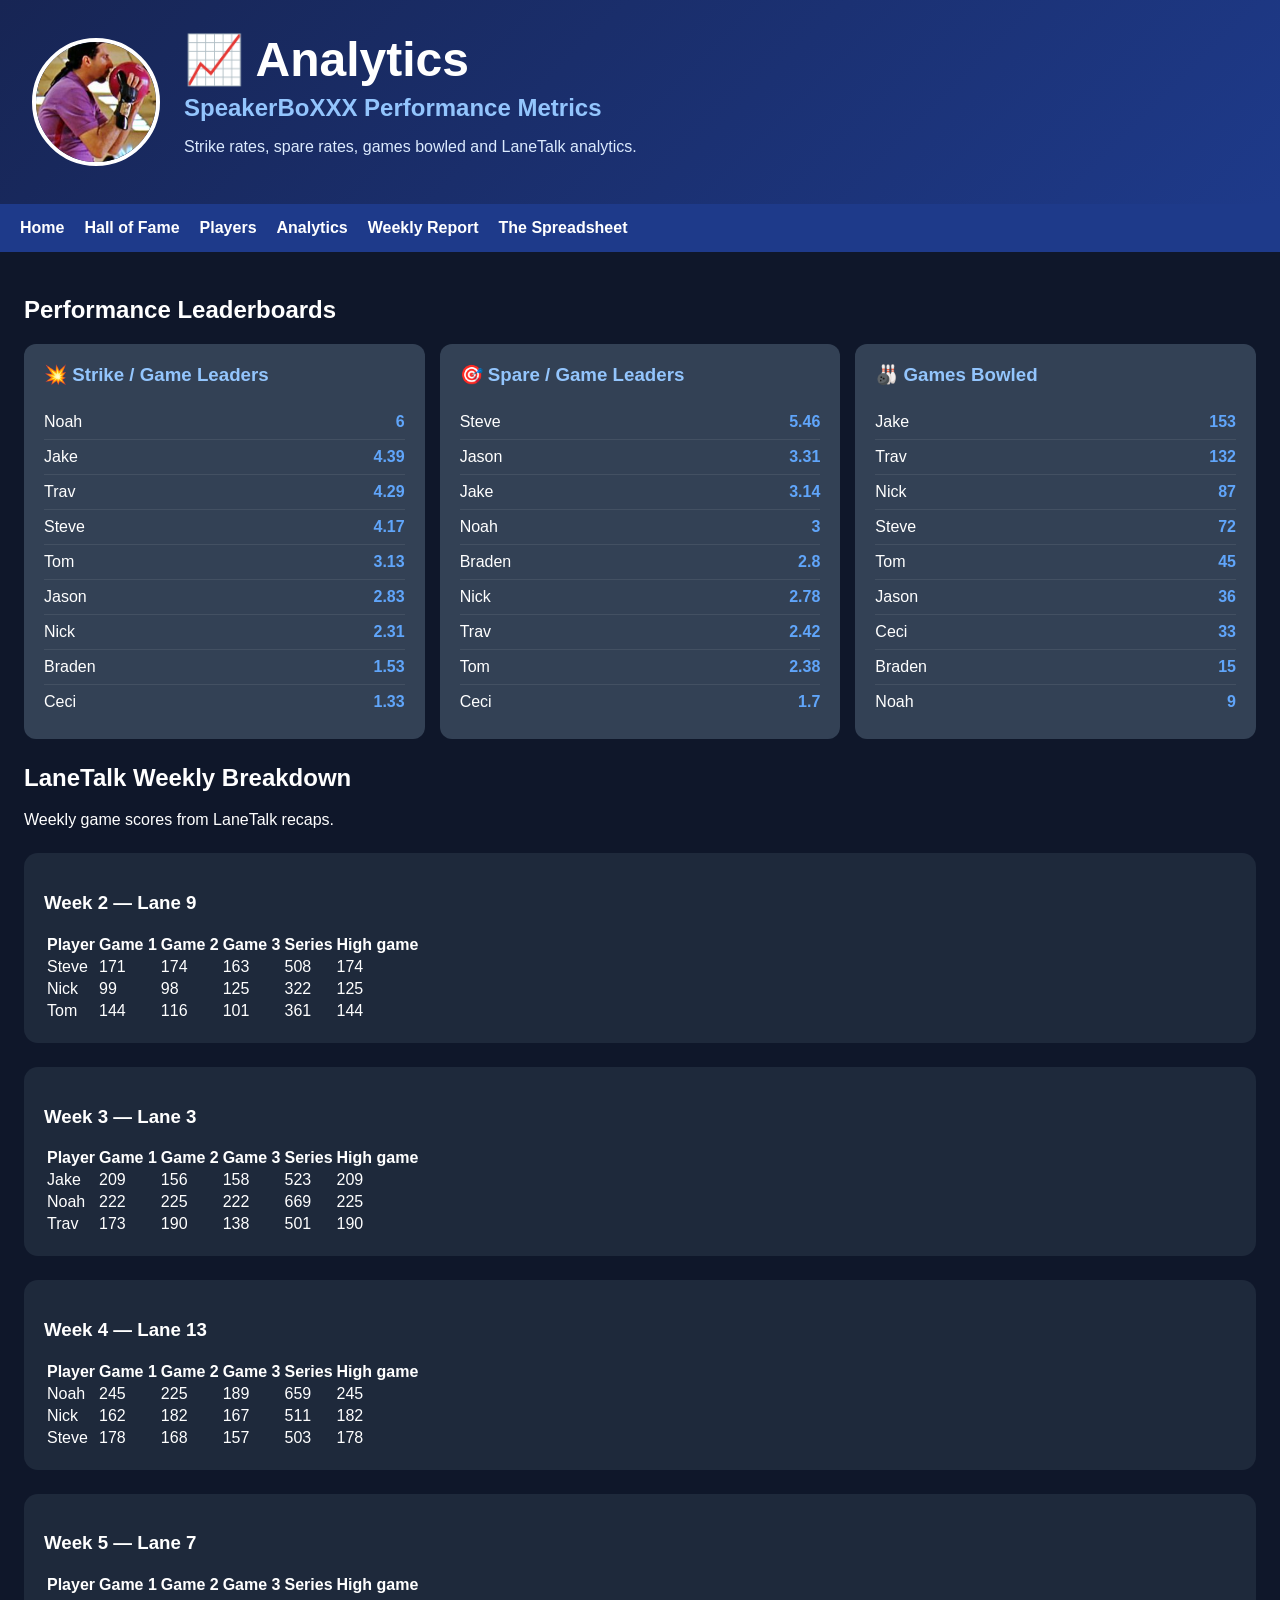
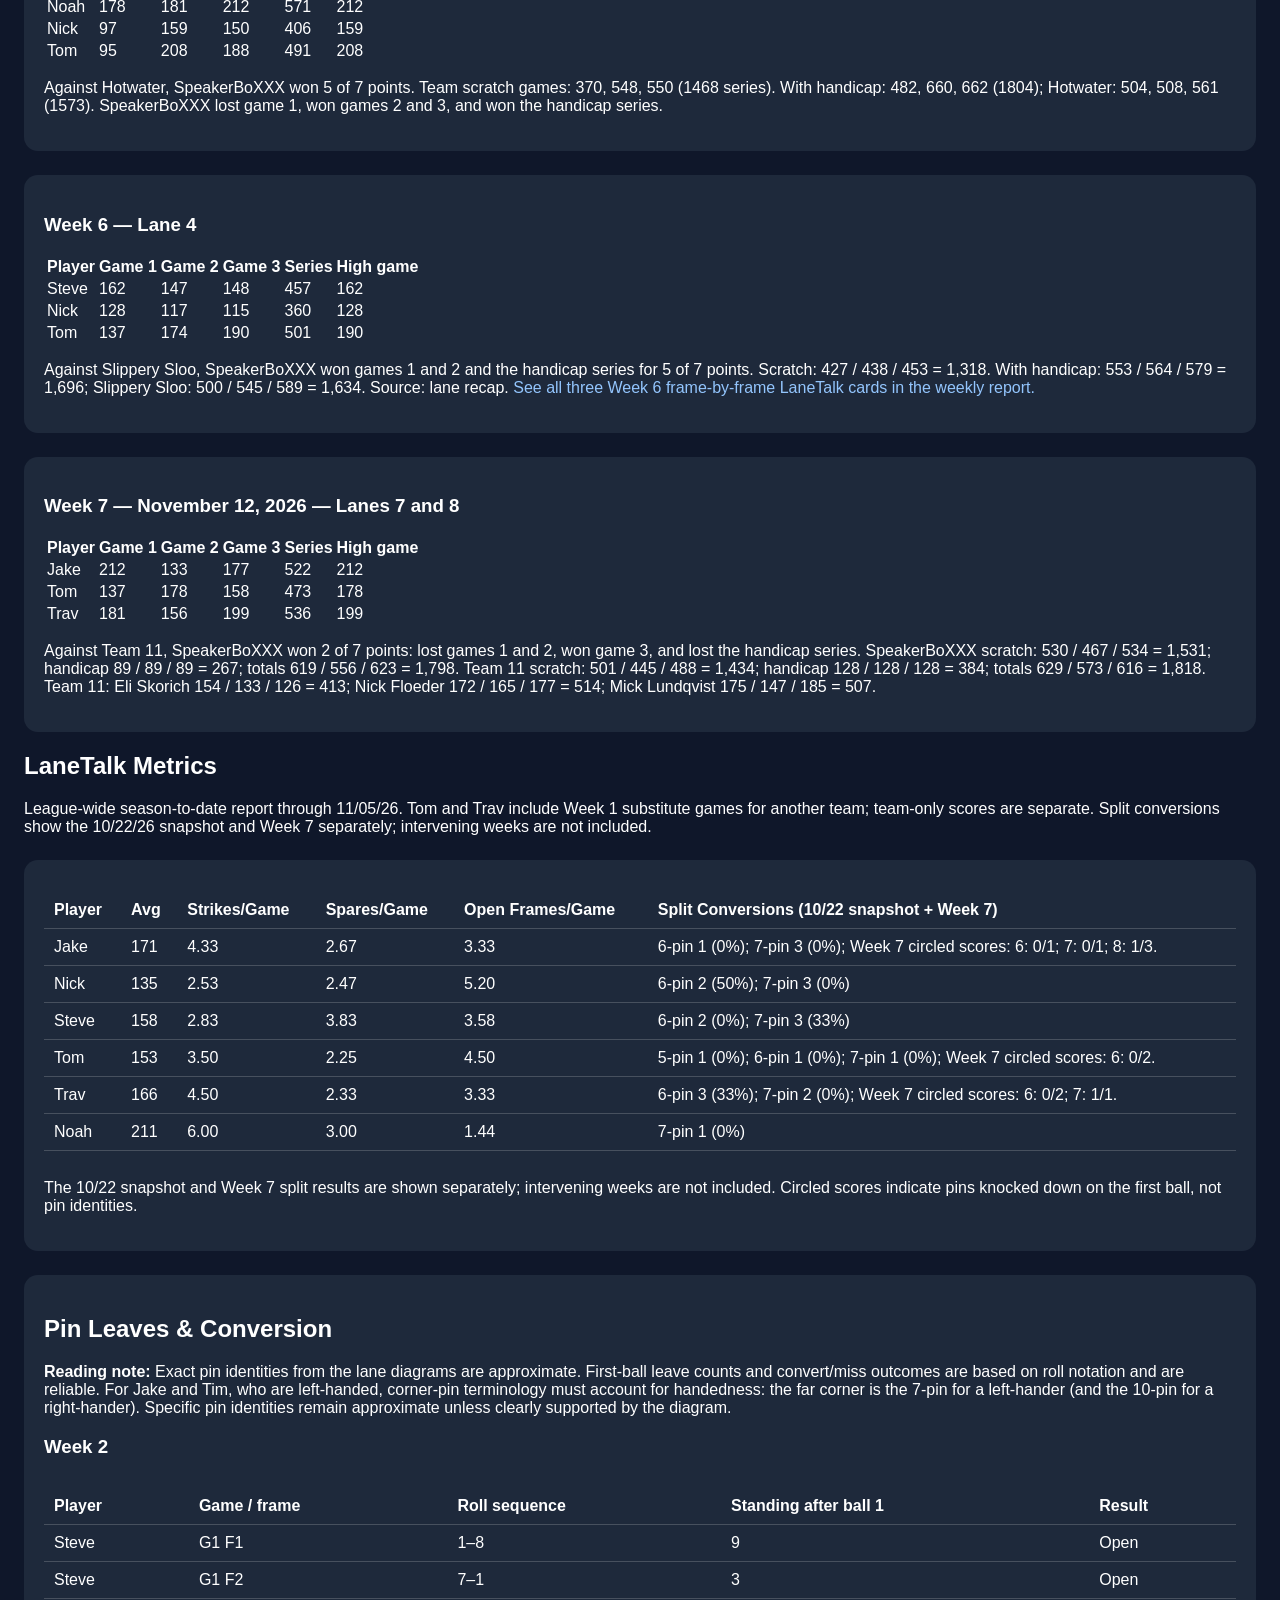
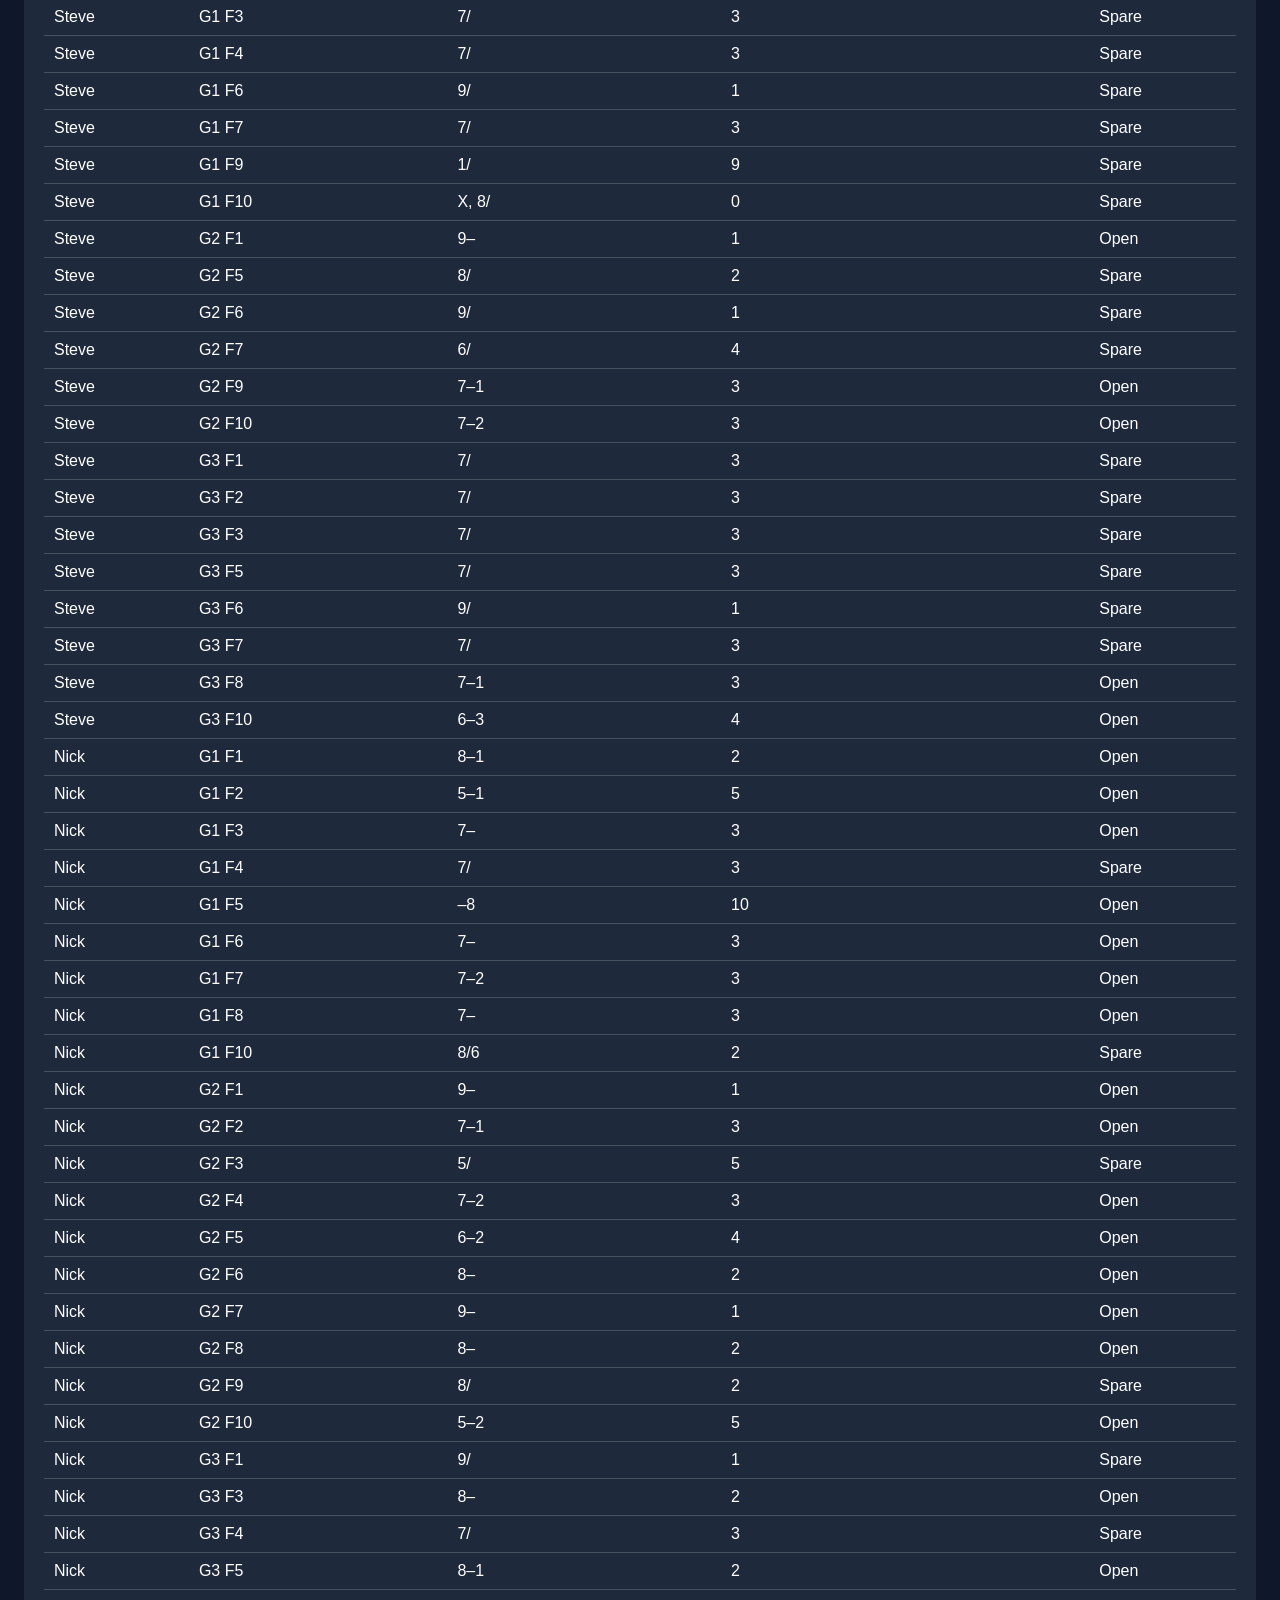
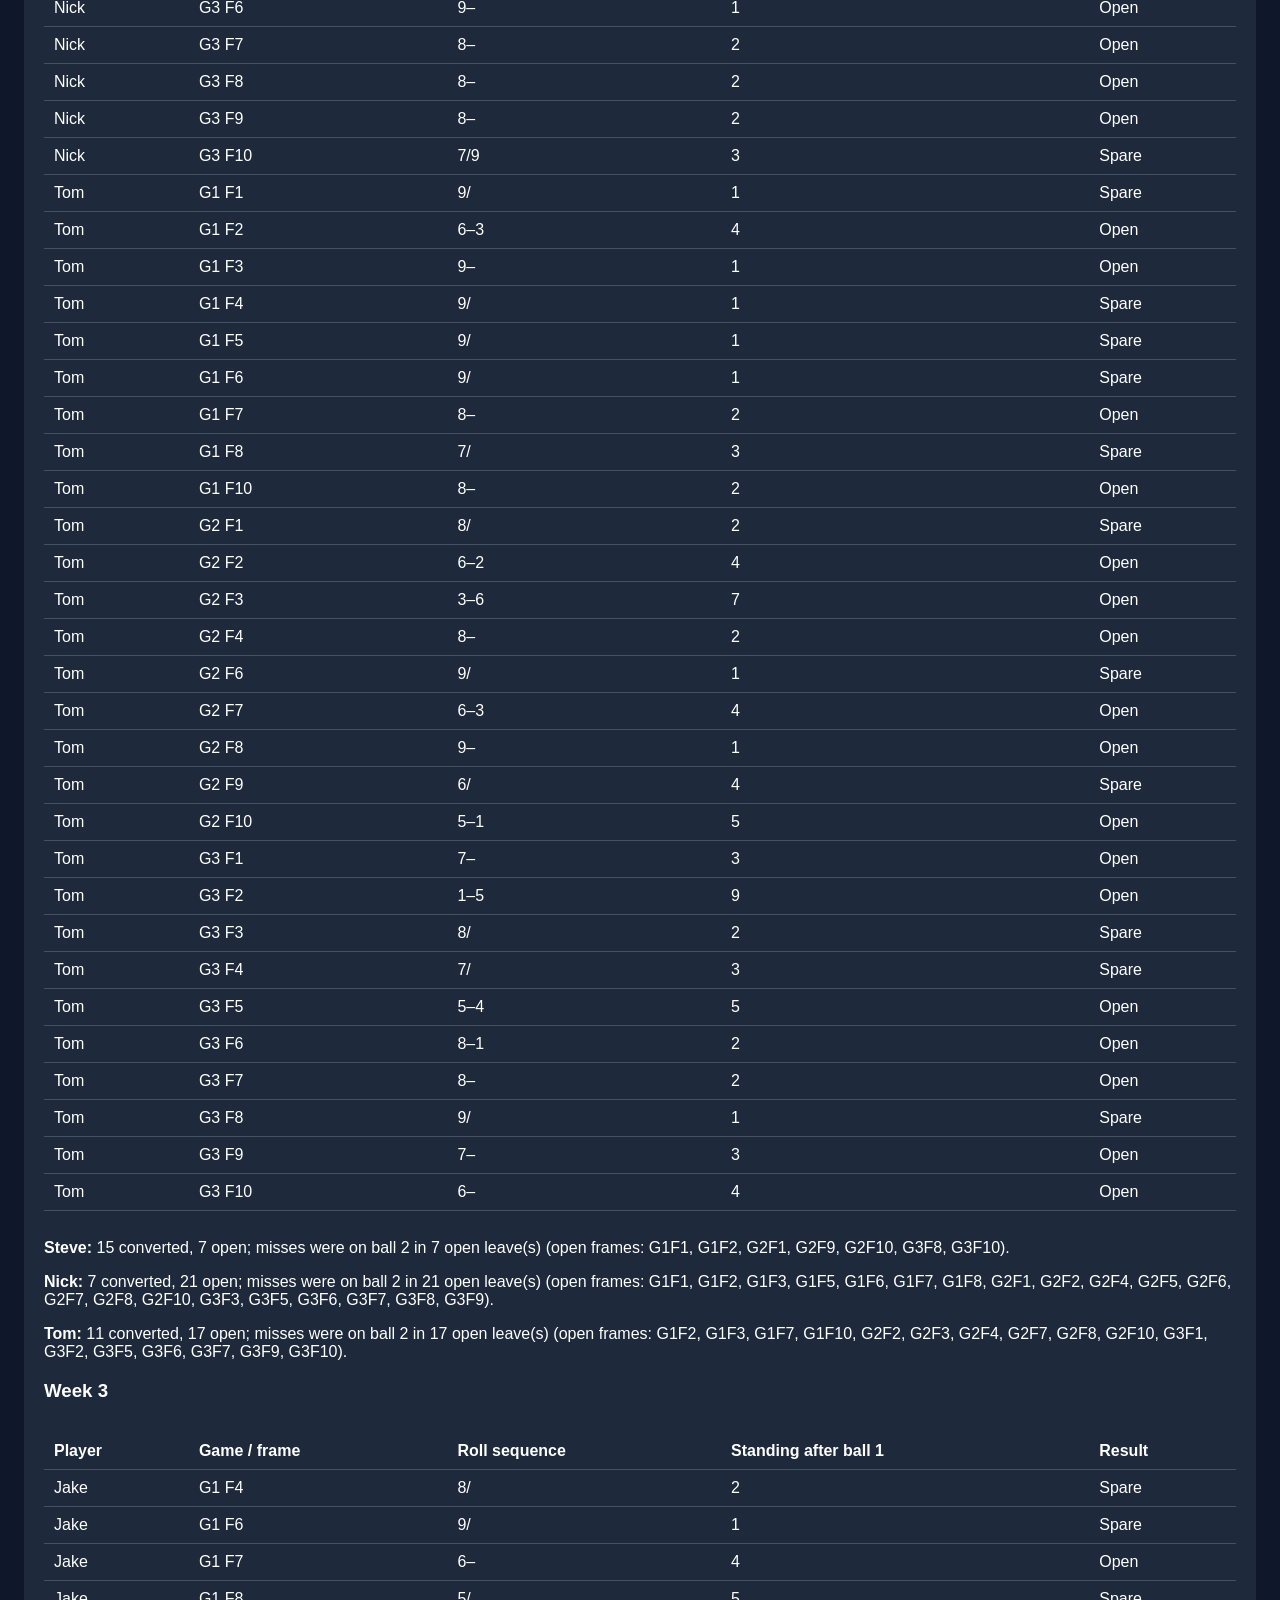
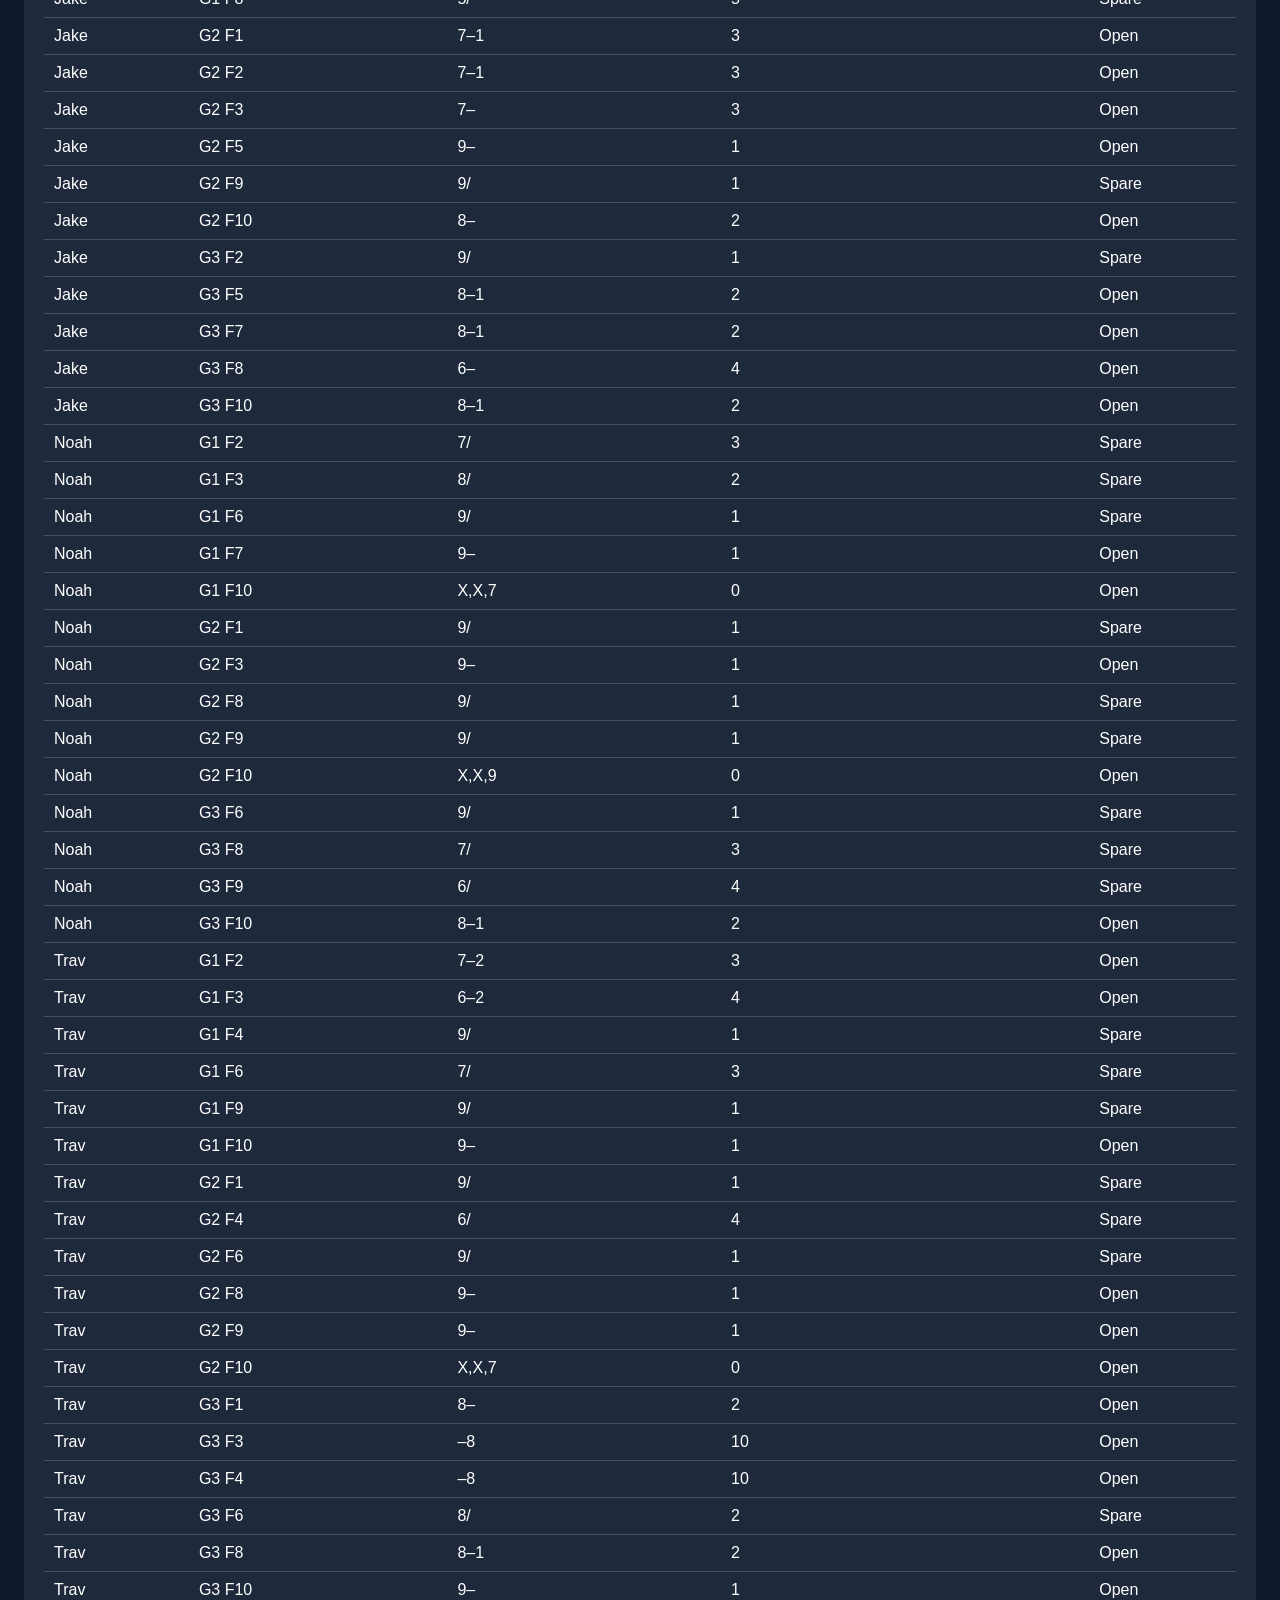
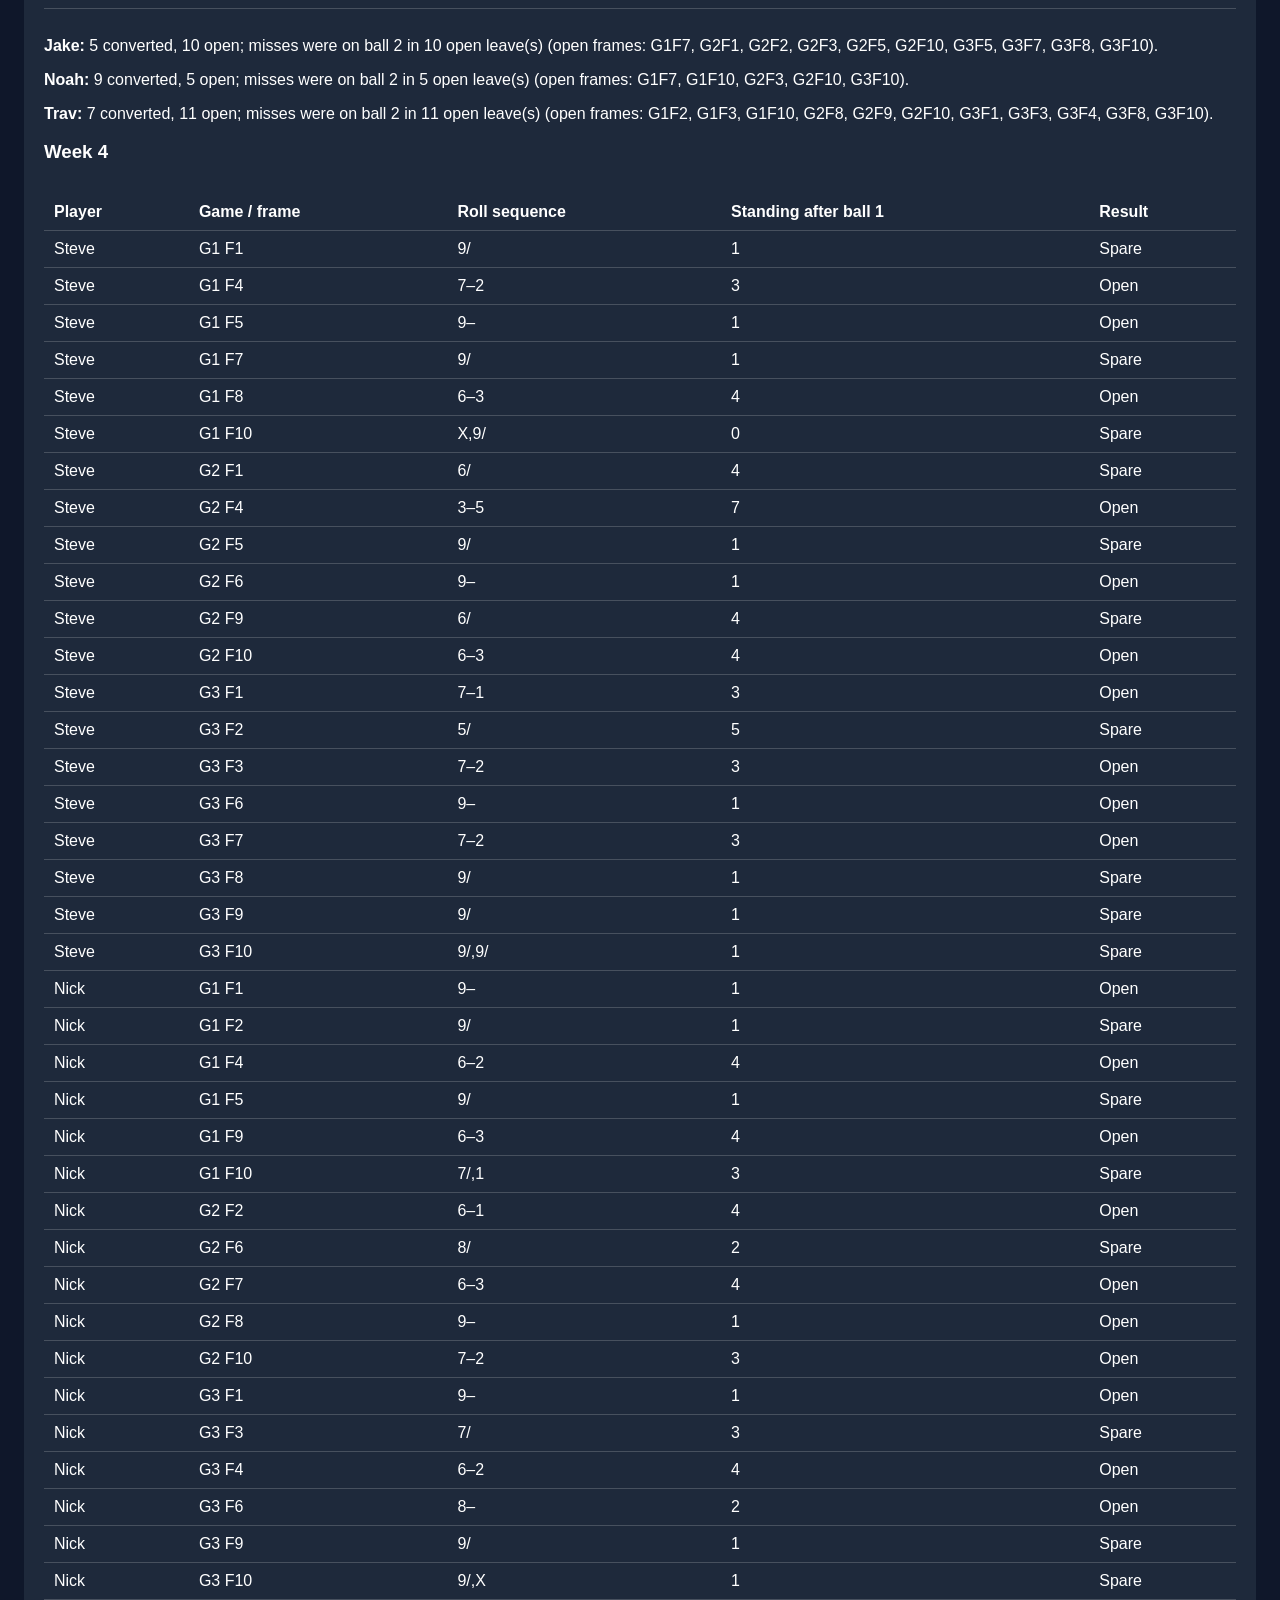
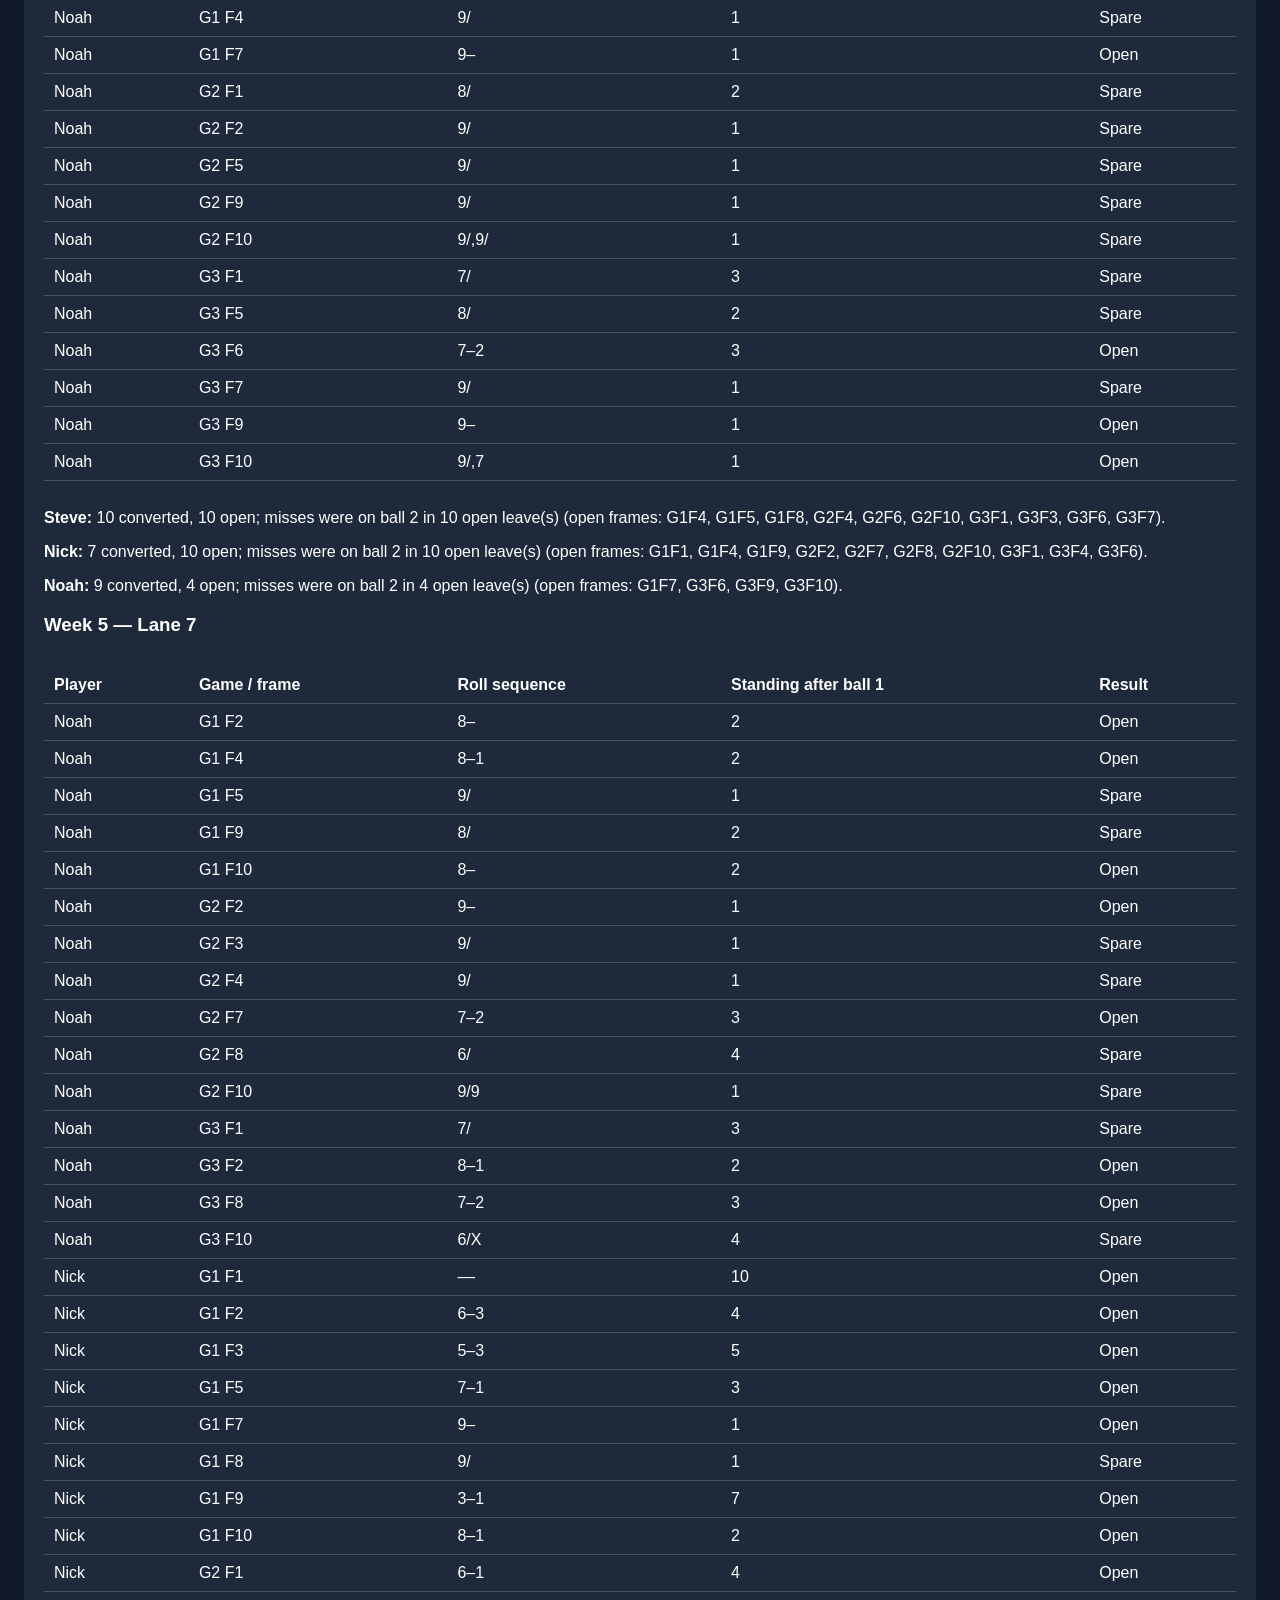
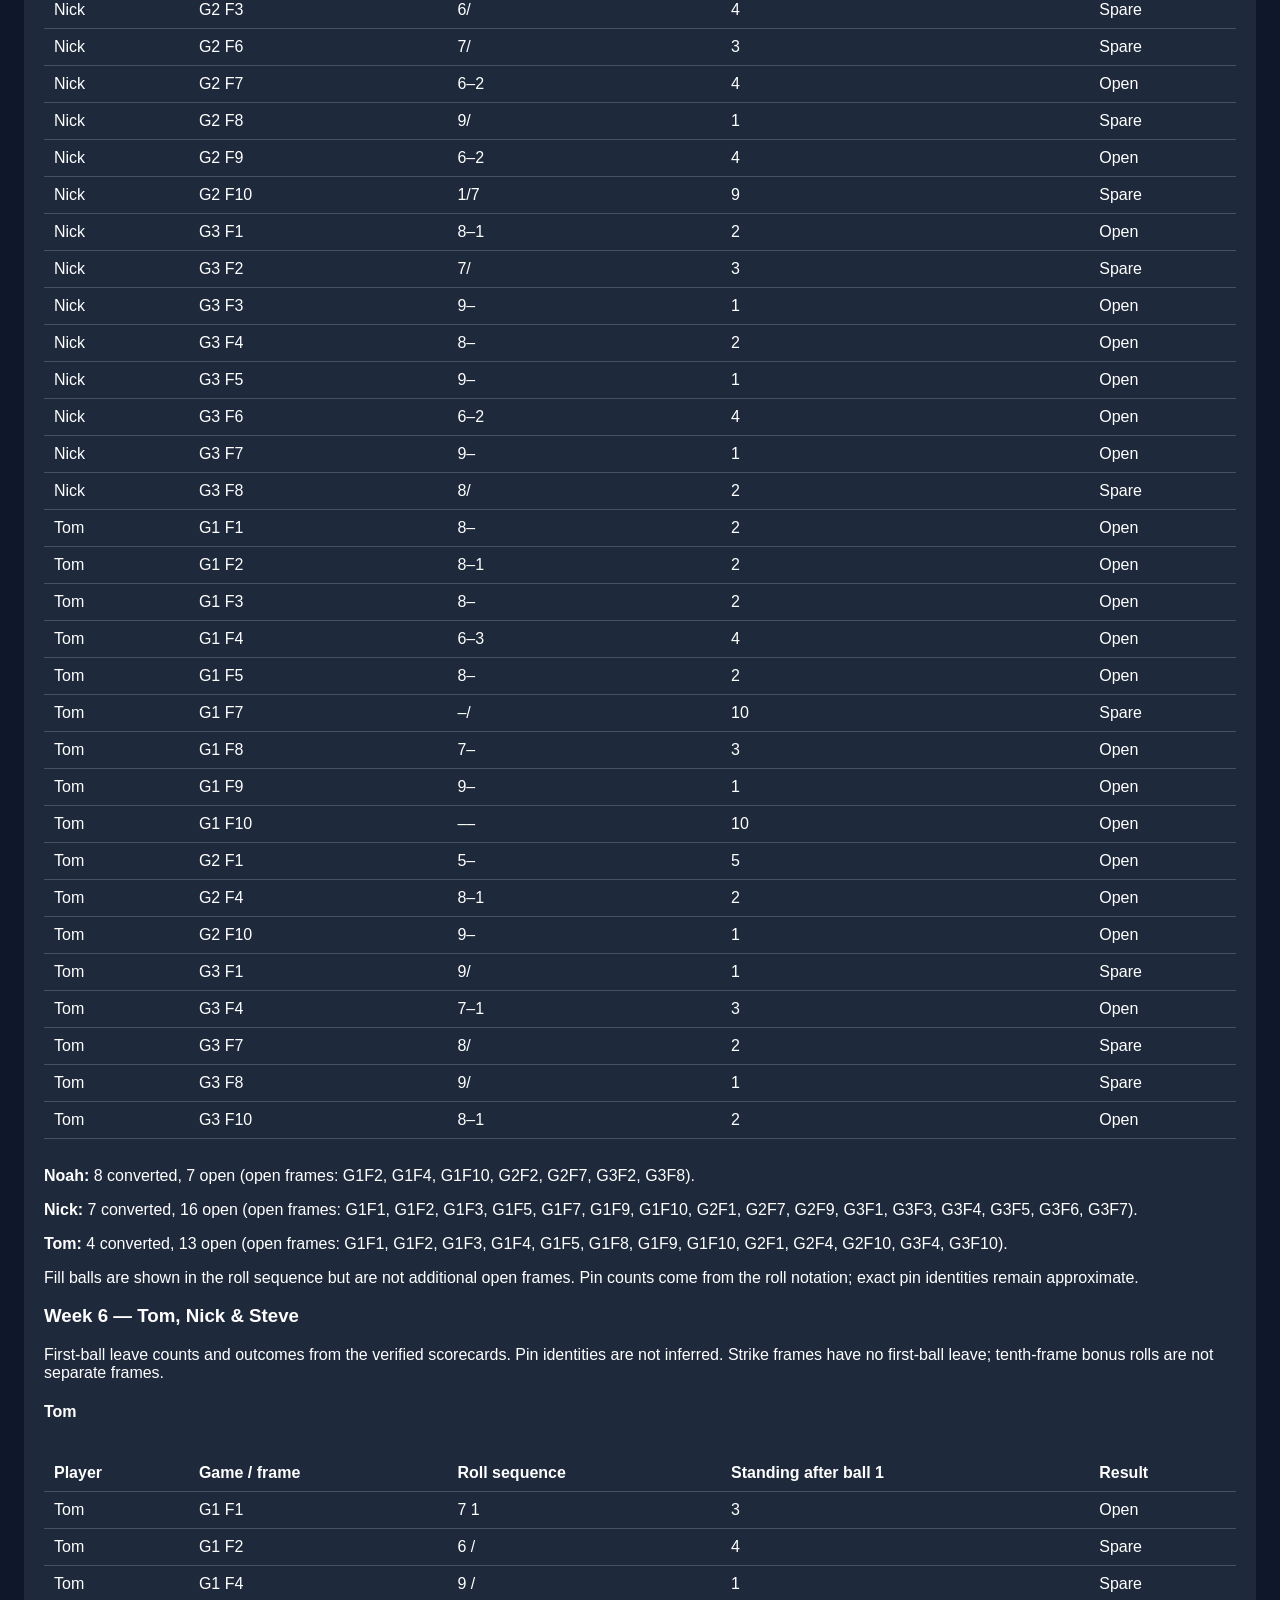
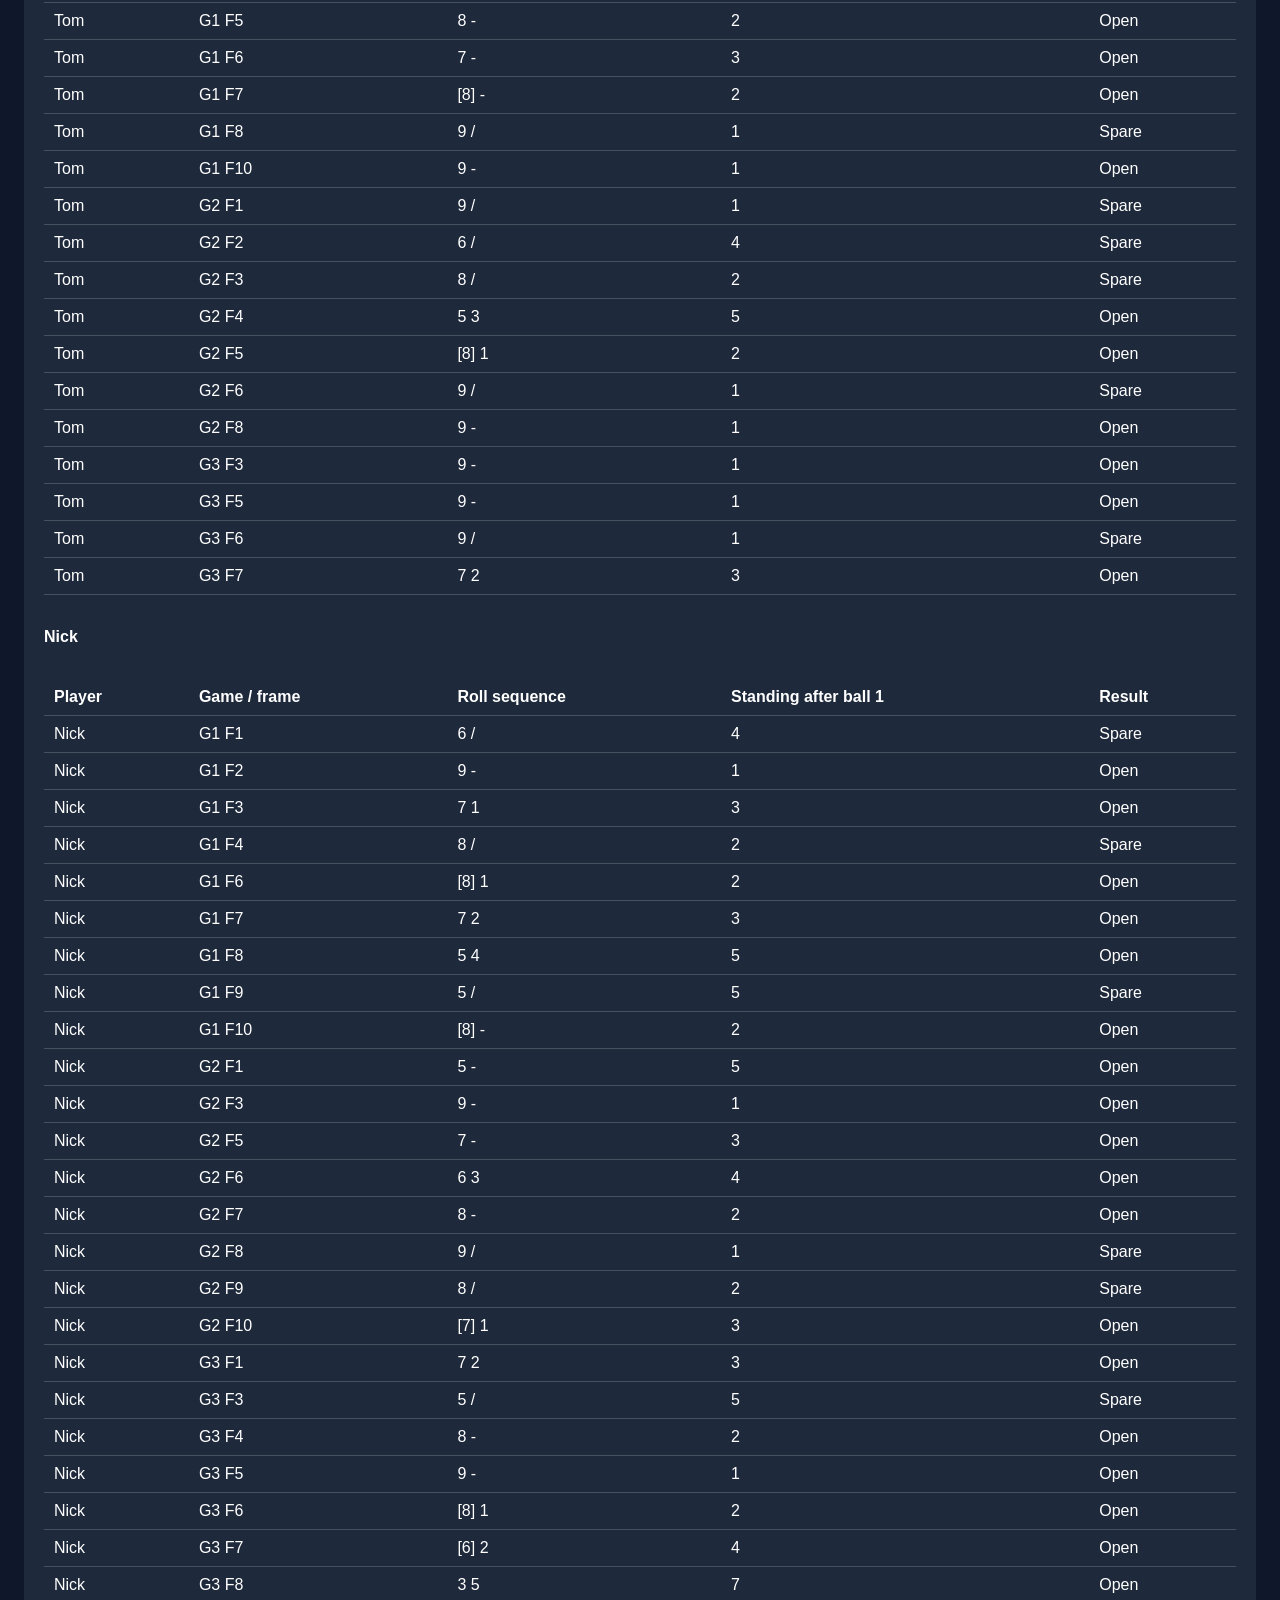
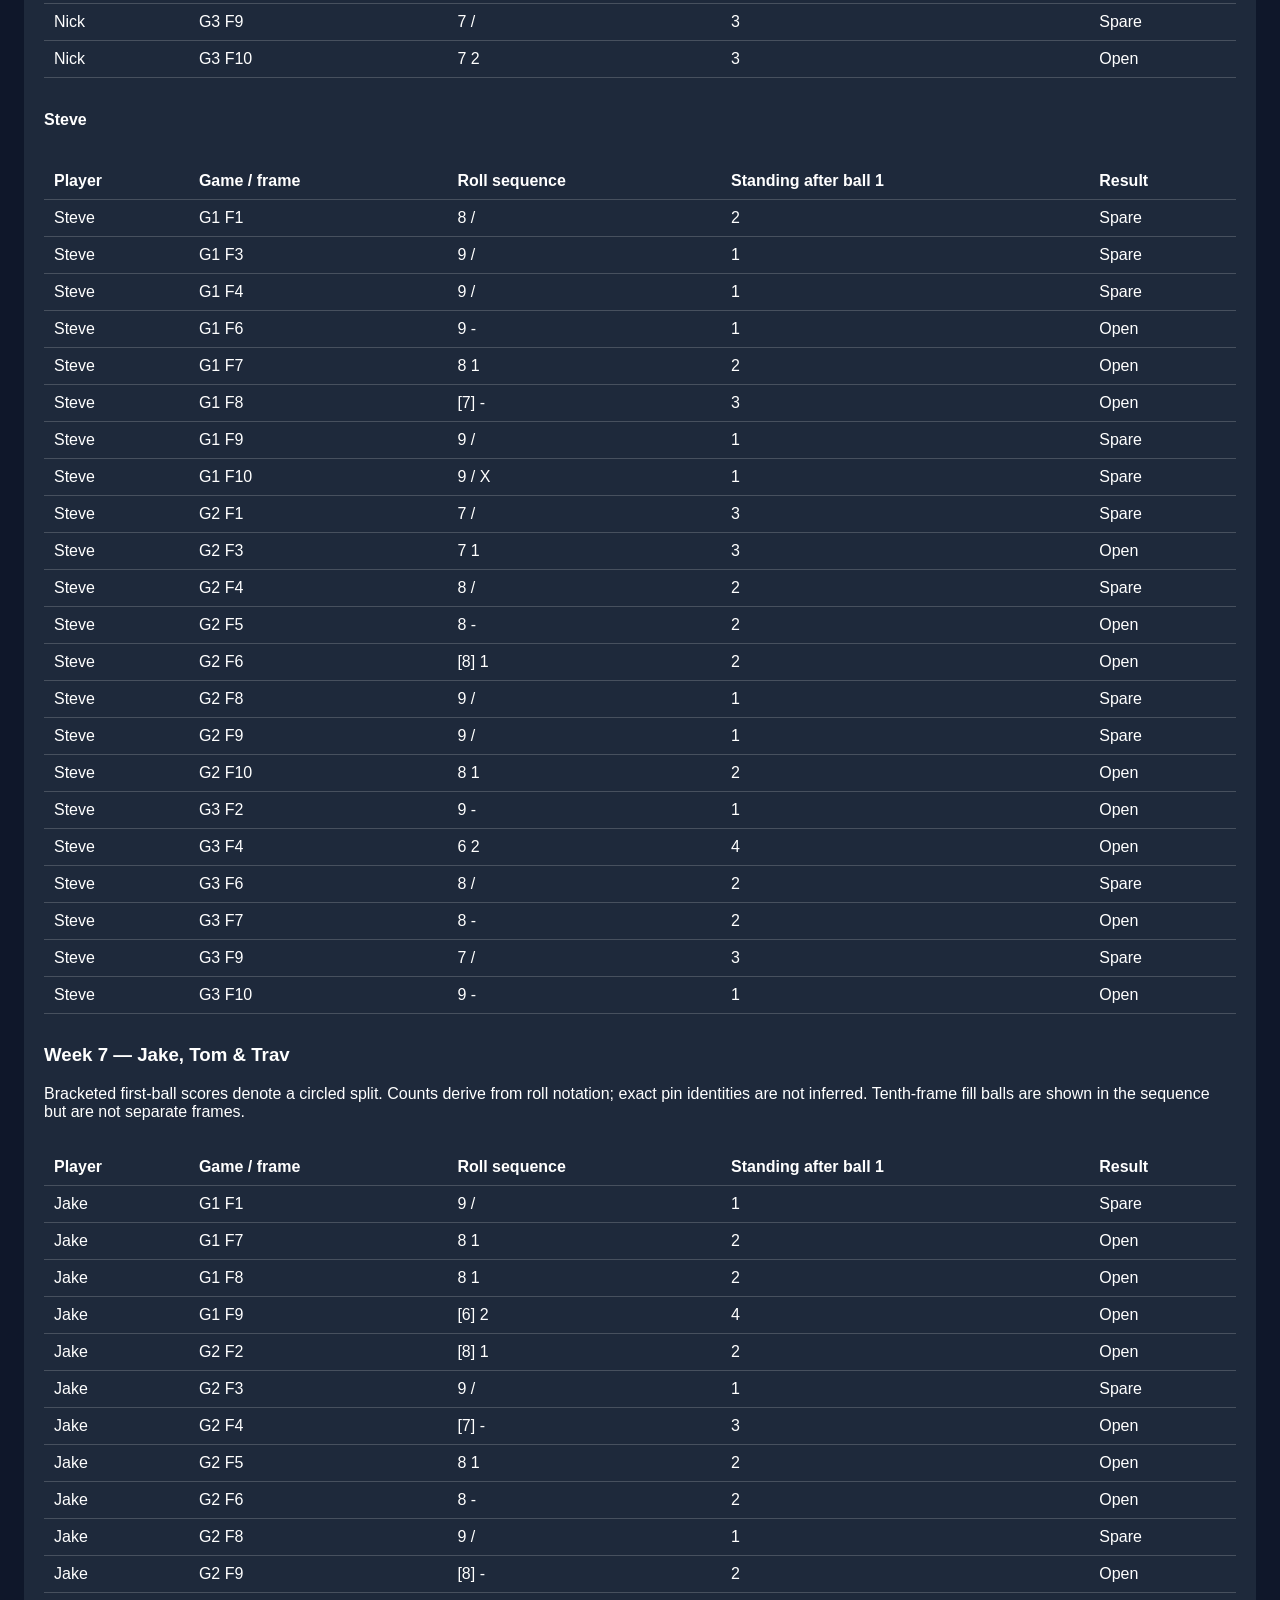
==== commit 26b1342d: "Clarify Week 7 split conversion snapshot" ====
--- a/analytics.html
+++ b/analytics.html
@@ -2,7 +2,7 @@
 .table-wrap{overflow-x:auto} .analytics-table{width:100%;border-collapse:collapse;margin:12px 0} .analytics-table th,.analytics-table td{padding:9px 10px;text-align:left;border-bottom:1px solid rgba(255,255,255,.18)} .analytics-table th{font-weight:700} .card{margin-top:24px}
 </style></head><body><header class="hero"><img src="logo.png" class="logo" alt="SpeakerBoXXX Logo"><div class="hero-text"><h1>📈 Analytics</h1><h2>SpeakerBoXXX Performance Metrics</h2><p>Strike rates, spare rates, games bowled and LaneTalk analytics.</p></div></header><nav class="navbar"><a href="index.html">Home</a><a href="records.html">Hall of Fame</a><a href="players.html">Players</a><a href="analytics.html">Analytics</a><a href="weekly-report.html">Weekly Report</a><a href="stats.html">The Spreadsheet</a></nav><div class="container"><h2>Performance Leaderboards</h2><div class="record-grid"><div class="record-card"><h3>💥 Strike / Game Leaders</h3><div class="leaderboard"><div class="leader-row"><span class="leader-name">Noah</span><span class="leader-value">6.33</span></div><div class="leader-row"><span class="leader-name">Jake</span><span class="leader-value">4.39</span></div><div class="leader-row"><span class="leader-name">Trav</span><span class="leader-value">4.29</span></div><div class="leader-row"><span class="leader-name">Steve</span><span class="leader-value">4.04</span></div><div class="leader-row"><span class="leader-name">Tom</span><span class="leader-value">2.95</span></div><div class="leader-row"><span class="leader-name">Jason</span><span class="leader-value">2.83</span></div><div class="leader-row"><span class="leader-name">Nick</span><span class="leader-value">2.33</span></div><div class="leader-row"><span class="leader-name">Braden</span><span class="leader-value">1.53</span></div><div class="leader-row"><span class="leader-name">Ceci</span><span class="leader-value">1.33</span></div></div></div><div class="record-card"><h3>🎯 Spare / Game Leaders</h3><div class="leaderboard"><div class="leader-row"><span class="leader-name">Steve</span><span class="leader-value">5.31</span></div><div class="leader-row"><span class="leader-name">Jason</span><span class="leader-value">3.31</span></div><div class="leader-row"><span class="leader-name">Noah</span><span class="leader-value">3.17</span></div><div class="leader-row"><span class="leader-name">Jake</span><span class="leader-value">3.14</span></div><div class="leader-row"><span class="leader-name">Nick</span><span class="leader-value">2.81</span></div><div class="leader-row"><span class="leader-name">Braden</span><span class="leader-value">2.80</span></div><div class="leader-row"><span class="leader-name">Trav</span><span class="leader-value">2.42</span></div><div class="leader-row"><span class="leader-name">Tom</span><span class="leader-value">2.41</span></div><div class="leader-row"><span class="leader-name">Ceci</span><span class="leader-value">1.70</span></div></div></div><div class="record-card"><h3>🎳 Games Bowled</h3><div class="leaderboard"><div class="leader-row"><span class="leader-name">Jake</span><span class="leader-value">153</span></div><div class="leader-row"><span class="leader-name">Trav</span><span class="leader-value">132</span></div><div class="leader-row"><span class="leader-name">Nick</span><span class="leader-value">81</span></div><div class="leader-row"><span class="leader-name">Steve</span><span class="leader-value">72</span></div><div class="leader-row"><span class="leader-name">Tom</span><span class="leader-value">39</span></div><div class="leader-row"><span class="leader-name">Jason</span><span class="leader-value">36</span></div><div class="leader-row"><span class="leader-name">Ceci</span><span class="leader-value">33</span></div><div class="leader-row"><span class="leader-name">Braden</span><span class="leader-value">15</span></div><div class="leader-row"><span class="leader-name">Noah</span><span class="leader-value">6</span></div></div></div></div><h2>LaneTalk Weekly Breakdown</h2><p>Weekly game scores from LaneTalk recaps.</p><div class="card"><h3>Week 2 — Lane 9</h3><div class="table-wrap"><table><thead><tr><th>Player</th><th>Game 1</th><th>Game 2</th><th>Game 3</th><th>Series</th><th>High game</th></tr></thead><tbody><tr><td>Steve</td><td>171</td><td>174</td><td>163</td><td>508</td><td>174</td></tr><tr><td>Nick</td><td>99</td><td>98</td><td>125</td><td>322</td><td>125</td></tr><tr><td>Tom</td><td>144</td><td>116</td><td>101</td><td>361</td><td>144</td></tr></tbody></table></div></div><div class="card"><h3>Week 3 — Lane 3</h3><div class="table-wrap"><table><thead><tr><th>Player</th><th>Game 1</th><th>Game 2</th><th>Game 3</th><th>Series</th><th>High game</th></tr></thead><tbody><tr><td>Jake</td><td>209</td><td>156</td><td>158</td><td>523</td><td>209</td></tr><tr><td>Noah</td><td>222</td><td>225</td><td>222</td><td>669</td><td>225</td></tr><tr><td>Trav</td><td>173</td><td>190</td><td>138</td><td>501</td><td>190</td></tr></tbody></table></div></div><div class="card"><h3>Week 4 — Lane 13</h3><div class="table-wrap"><table><thead><tr><th>Player</th><th>Game 1</th><th>Game 2</th><th>Game 3</th><th>Series</th><th>High game</th></tr></thead><tbody><tr><td>Noah</td><td>245</td><td>225</td><td>189</td><td>659</td><td>245</td></tr><tr><td>Nick</td><td>162</td><td>182</td><td>167</td><td>511</td><td>182</td></tr><tr><td>Steve</td><td>178</td><td>168</td><td>157</td><td>503</td><td>178</td></tr></tbody></table></div></div><div class="card"><h3>Week 5 — Lane 7</h3><div class="table-wrap"><table><thead><tr><th>Player</th><th>Game 1</th><th>Game 2</th><th>Game 3</th><th>Series</th><th>High game</th></tr></thead><tbody><tr><td>Noah</td><td>178</td><td>181</td><td>212</td><td>571</td><td>212</td></tr><tr><td>Nick</td><td>97</td><td>159</td><td>150</td><td>406</td><td>159</td></tr><tr><td>Tom</td><td>95</td><td>208</td><td>188</td><td>491</td><td>208</td></tr></tbody></table></div><p>Against Hotwater, SpeakerBoXXX won 5 of 7 points. Team scratch games: 370, 548, 550 (1468 series). With handicap: 482, 660, 662 (1804); Hotwater: 504, 508, 561 (1573). SpeakerBoXXX lost game 1, won games 2 and 3, and won the handicap series.</p></div><div class="card"><h3>Week 6 — Lane 4</h3><div class="table-wrap"><table><thead><tr><th>Player</th><th>Game 1</th><th>Game 2</th><th>Game 3</th><th>Series</th><th>High game</th></tr></thead><tbody><tr><td>Steve</td><td>162</td><td>147</td><td>148</td><td>457</td><td>162</td></tr><tr><td>Nick</td><td>128</td><td>117</td><td>115</td><td>360</td><td>128</td></tr><tr><td>Tom</td><td>137</td><td>174</td><td>190</td><td>501</td><td>190</td></tr></tbody></table></div><p>Against Slippery Sloo, SpeakerBoXXX won games 1 and 2 and the handicap series for 5 of 7 points. Scratch: 427 / 438 / 453 = 1,318. With handicap: 553 / 564 / 579 = 1,696; Slippery Sloo: 500 / 545 / 589 = 1,634. Source: lane recap. <a href="weekly-report.html">See all three Week 6 frame-by-frame LaneTalk cards in the weekly report.</a></p></div><h2>LaneTalk Metrics</h2><p>Season-to-date report through 10/22/26.</p><div class="card"><div class="table-wrap"><table class="analytics-table"><thead><tr><th>Player</th><th>Avg</th><th>Strikes/Game</th><th>Spares/Game</th><th>Open Frames/Game</th><th>Split Conversions</th></tr></thead><tbody><tr><td>Jake</td><td>171</td><td>4.33</td><td>2.67</td><td>3.33</td><td>6-pin 1 (0%); 7-pin 3 (0%)</td></tr><tr><td>Nick</td><td>141</td><td>2.89</td><td>2.56</td><td>4.78</td><td>6-pin 2 (50%); 7-pin 3 (0%)</td></tr><tr><td>Steve</td><td>149</td><td>2.78</td><td>3.89</td><td>3.56</td><td>6-pin 2 (0%); 7-pin 3 (33%)</td></tr><tr><td>Tom</td><td>142</td><td>2.67</td><td>2.33</td><td>5.00</td><td>5-pin 1 (0%); 6-pin 1 (0%); 7-pin 1 (0%)</td></tr><tr><td>Trav</td><td>166</td><td>4.50</td><td>2.33</td><td>3.33</td><td>6-pin 3 (33%); 7-pin 2 (0%)</td></tr><tr><td>Noah</td><td>221</td><td>6.33</td><td>3.17</td><td>1.00</td><td>7-pin 1 (0%)</td></tr></tbody></table></div></div><section class="card" id="pin-leaves"><h2>Pin Leaves &amp; Conversion</h2><p><strong>Reading note:</strong> Exact pin identities from the lane diagrams are approximate. First-ball leave counts and convert/miss outcomes are based on roll notation and are reliable. For Jake and Tim, who are left-handed, corner-pin terminology must account for handedness: the far corner is the 7-pin for a left-hander (and the 10-pin for a right-hander). Specific pin identities remain approximate unless clearly supported by the diagram.</p><h3>Week 2</h3><div class="table-wrap"><table class="analytics-table"><thead><tr><th>Player</th><th>Game / frame</th><th>Roll sequence</th><th>Standing after ball 1</th><th>Result</th></tr></thead><tbody><tr><td>Steve</td><td>G1 F1</td><td>1–8</td><td>9</td><td>Open</td></tr><tr><td>Steve</td><td>G1 F2</td><td>7–1</td><td>3</td><td>Open</td></tr><tr><td>Steve</td><td>G1 F3</td><td>7/</td><td>3</td><td>Spare</td></tr><tr><td>Steve</td><td>G1 F4</td><td>7/</td><td>3</td><td>Spare</td></tr><tr><td>Steve</td><td>G1 F6</td><td>9/</td><td>1</td><td>Spare</td></tr><tr><td>Steve</td><td>G1 F7</td><td>7/</td><td>3</td><td>Spare</td></tr><tr><td>Steve</td><td>G1 F9</td><td>1/</td><td>9</td><td>Spare</td></tr><tr><td>Steve</td><td>G1 F10</td><td>X, 8/</td><td>0</td><td>Spare</td></tr><tr><td>Steve</td><td>G2 F1</td><td>9–</td><td>1</td><td>Open</td></tr><tr><td>Steve</td><td>G2 F5</td><td>8/</td><td>2</td><td>Spare</td></tr><tr><td>Steve</td><td>G2 F6</td><td>9/</td><td>1</td><td>Spare</td></tr><tr><td>Steve</td><td>G2 F7</td><td>6/</td><td>4</td><td>Spare</td></tr><tr><td>Steve</td><td>G2 F9</td><td>7–1</td><td>3</td><td>Open</td></tr><tr><td>Steve</td><td>G2 F10</td><td>7–2</td><td>3</td><td>Open</td></tr><tr><td>Steve</td><td>G3 F1</td><td>7/</td><td>3</td><td>Spare</td></tr><tr><td>Steve</td><td>G3 F2</td><td>7/</td><td>3</td><td>Spare</td></tr><tr><td>Steve</td><td>G3 F3</td><td>7/</td><td>3</td><td>Spare</td></tr><tr><td>Steve</td><td>G3 F5</td><td>7/</td><td>3</td><td>Spare</td></tr><tr><td>Steve</td><td>G3 F6</td><td>9/</td><td>1</td><td>Spare</td></tr><tr><td>Steve</td><td>G3 F7</td><td>7/</td><td>3</td><td>Spare</td></tr><tr><td>Steve</td><td>G3 F8</td><td>7–1</td><td>3</td><td>Open</td></tr><tr><td>Steve</td><td>G3 F10</td><td>6–3</td><td>4</td><td>Open</td></tr><tr><td>Nick</td><td>G1 F1</td><td>8–1</td><td>2</td><td>Open</td></tr><tr><td>Nick</td><td>G1 F2</td><td>5–1</td><td>5</td><td>Open</td></tr><tr><td>Nick</td><td>G1 F3</td><td>7–</td><td>3</td><td>Open</td></tr><tr><td>Nick</td><td>G1 F4</td><td>7/</td><td>3</td><td>Spare</td></tr><tr><td>Nick</td><td>G1 F5</td><td>–8</td><td>10</td><td>Open</td></tr><tr><td>Nick</td><td>G1 F6</td><td>7–</td><td>3</td><td>Open</td></tr><tr><td>Nick</td><td>G1 F7</td><td>7–2</td><td>3</td><td>Open</td></tr><tr><td>Nick</td><td>G1 F8</td><td>7–</td><td>3</td><td>Open</td></tr><tr><td>Nick</td><td>G1 F10</td><td>8/6</td><td>2</td><td>Spare</td></tr><tr><td>Nick</td><td>G2 F1</td><td>9–</td><td>1</td><td>Open</td></tr><tr><td>Nick</td><td>G2 F2</td><td>7–1</td><td>3</td><td>Open</td></tr><tr><td>Nick</td><td>G2 F3</td><td>5/</td><td>5</td><td>Spare</td></tr><tr><td>Nick</td><td>G2 F4</td><td>7–2</td><td>3</td><td>Open</td></tr><tr><td>Nick</td><td>G2 F5</td><td>6–2</td><td>4</td><td>Open</td></tr><tr><td>Nick</td><td>G2 F6</td><td>8–</td><td>2</td><td>Open</td></tr><tr><td>Nick</td><td>G2 F7</td><td>9–</td><td>1</td><td>Open</td></tr><tr><td>Nick</td><td>G2 F8</td><td>8–</td><td>2</td><td>Open</td></tr><tr><td>Nick</td><td>G2 F9</td><td>8/</td><td>2</td><td>Spare</td></tr><tr><td>Nick</td><td>G2 F10</td><td>5–2</td><td>5</td><td>Open</td></tr><tr><td>Nick</td><td>G3 F1</td><td>9/</td><td>1</td><td>Spare</td></tr><tr><td>Nick</td><td>G3 F3</td><td>8–</td><td>2</td><td>Open</td></tr><tr><td>Nick</td><td>G3 F4</td><td>7/</td><td>3</td><td>Spare</td></tr><tr><td>Nick</td><td>G3 F5</td><td>8–1</td><td>2</td><td>Open</td></tr><tr><td>Nick</td><td>G3 F6</td><td>9–</td><td>1</td><td>Open</td></tr><tr><td>Nick</td><td>G3 F7</td><td>8–</td><td>2</td><td>Open</td></tr><tr><td>Nick</td><td>G3 F8</td><td>8–</td><td>2</td><td>Open</td></tr><tr><td>Nick</td><td>G3 F9</td><td>8–</td><td>2</td><td>Open</td></tr><tr><td>Nick</td><td>G3 F10</td><td>7/9</td><td>3</td><td>Spare</td></tr><tr><td>Tom</td><td>G1 F1</td><td>9/</td><td>1</td><td>Spare</td></tr><tr><td>Tom</td><td>G1 F2</td><td>6–3</td><td>4</td><td>Open</td></tr><tr><td>Tom</td><td>G1 F3</td><td>9–</td><td>1</td><td>Open</td></tr><tr><td>Tom</td><td>G1 F4</td><td>9/</td><td>1</td><td>Spare</td></tr><tr><td>Tom</td><td>G1 F5</td><td>9/</td><td>1</td><td>Spare</td></tr><tr><td>Tom</td><td>G1 F6</td><td>9/</td><td>1</td><td>Spare</td></tr><tr><td>Tom</td><td>G1 F7</td><td>8–</td><td>2</td><td>Open</td></tr><tr><td>Tom</td><td>G1 F8</td><td>7/</td><td>3</td><td>Spare</td></tr><tr><td>Tom</td><td>G1 F10</td><td>8–</td><td>2</td><td>Open</td></tr><tr><td>Tom</td><td>G2 F1</td><td>8/</td><td>2</td><td>Spare</td></tr><tr><td>Tom</td><td>G2 F2</td><td>6–2</td><td>4</td><td>Open</td></tr><tr><td>Tom</td><td>G2 F3</td><td>3–6</td><td>7</td><td>Open</td></tr><tr><td>Tom</td><td>G2 F4</td><td>8–</td><td>2</td><td>Open</td></tr><tr><td>Tom</td><td>G2 F6</td><td>9/</td><td>1</td><td>Spare</td></tr><tr><td>Tom</td><td>G2 F7</td><td>6–3</td><td>4</td><td>Open</td></tr><tr><td>Tom</td><td>G2 F8</td><td>9–</td><td>1</td><td>Open</td></tr><tr><td>Tom</td><td>G2 F9</td><td>6/</td><td>4</td><td>Spare</td></tr><tr><td>Tom</td><td>G2 F10</td><td>5–1</td><td>5</td><td>Open</td></tr><tr><td>Tom</td><td>G3 F1</td><td>7–</td><td>3</td><td>Open</td></tr><tr><td>Tom</td><td>G3 F2</td><td>1–5</td><td>9</td><td>Open</td></tr><tr><td>Tom</td><td>G3 F3</td><td>8/</td><td>2</td><td>Spare</td></tr><tr><td>Tom</td><td>G3 F4</td><td>7/</td><td>3</td><td>Spare</td></tr><tr><td>Tom</td><td>G3 F5</td><td>5–4</td><td>5</td><td>Open</td></tr><tr><td>Tom</td><td>G3 F6</td><td>8–1</td><td>2</td><td>Open</td></tr><tr><td>Tom</td><td>G3 F7</td><td>8–</td><td>2</td><td>Open</td></tr><tr><td>Tom</td><td>G3 F8</td><td>9/</td><td>1</td><td>Spare</td></tr><tr><td>Tom</td><td>G3 F9</td><td>7–</td><td>3</td><td>Open</td></tr><tr><td>Tom</td><td>G3 F10</td><td>6–</td><td>4</td><td>Open</td></tr></tbody></table></div><p><strong>Steve:</strong> 15 converted, 7 open; misses were on ball 2 in 7 open leave(s) (open frames: G1F1, G1F2, G2F1, G2F9, G2F10, G3F8, G3F10).</p><p><strong>Nick:</strong> 7 converted, 21 open; misses were on ball 2 in 21 open leave(s) (open frames: G1F1, G1F2, G1F3, G1F5, G1F6, G1F7, G1F8, G2F1, G2F2, G2F4, G2F5, G2F6, G2F7, G2F8, G2F10, G3F3, G3F5, G3F6, G3F7, G3F8, G3F9).</p><p><strong>Tom:</strong> 11 converted, 17 open; misses were on ball 2 in 17 open leave(s) (open frames: G1F2, G1F3, G1F7, G1F10, G2F2, G2F3, G2F4, G2F7, G2F8, G2F10, G3F1, G3F2, G3F5, G3F6, G3F7, G3F9, G3F10).</p><h3>Week 3</h3><div class="table-wrap"><table class="analytics-table"><thead><tr><th>Player</th><th>Game / frame</th><th>Roll sequence</th><th>Standing after ball 1</th><th>Result</th></tr></thead><tbody><tr><td>Jake</td><td>G1 F4</td><td>8/</td><td>2</td><td>Spare</td></tr><tr><td>Jake</td><td>G1 F6</td><td>9/</td><td>1</td><td>Spare</td></tr><tr><td>Jake</td><td>G1 F7</td><td>6–</td><td>4</td><td>Open</td></tr><tr><td>Jake</td><td>G1 F8</td><td>5/</td><td>5</td><td>Spare</td></tr><tr><td>Jake</td><td>G2 F1</td><td>7–1</td><td>3</td><td>Open</td></tr><tr><td>Jake</td><td>G2 F2</td><td>7–1</td><td>3</td><td>Open</td></tr><tr><td>Jake</td><td>G2 F3</td><td>7–</td><td>3</td><td>Open</td></tr><tr><td>Jake</td><td>G2 F5</td><td>9–</td><td>1</td><td>Open</td></tr><tr><td>Jake</td><td>G2 F9</td><td>9/</td><td>1</td><td>Spare</td></tr><tr><td>Jake</td><td>G2 F10</td><td>8–</td><td>2</td><td>Open</td></tr><tr><td>Jake</td><td>G3 F2</td><td>9/</td><td>1</td><td>Spare</td></tr><tr><td>Jake</td><td>G3 F5</td><td>8–1</td><td>2</td><td>Open</td></tr><tr><td>Jake</td><td>G3 F7</td><td>8–1</td><td>2</td><td>Open</td></tr><tr><td>Jake</td><td>G3 F8</td><td>6–</td><td>4</td><td>Open</td></tr><tr><td>Jake</td><td>G3 F10</td><td>8–1</td><td>2</td><td>Open</td></tr><tr><td>Noah</td><td>G1 F2</td><td>7/</td><td>3</td><td>Spare</td></tr><tr><td>Noah</td><td>G1 F3</td><td>8/</td><td>2</td><td>Spare</td></tr><tr><td>Noah</td><td>G1 F6</td><td>9/</td><td>1</td><td>Spare</td></tr><tr><td>Noah</td><td>G1 F7</td><td>9–</td><td>1</td><td>Open</td></tr><tr><td>Noah</td><td>G1 F10</td><td>X,X,7</td><td>0</td><td>Open</td></tr><tr><td>Noah</td><td>G2 F1</td><td>9/</td><td>1</td><td>Spare</td></tr><tr><td>Noah</td><td>G2 F3</td><td>9–</td><td>1</td><td>Open</td></tr><tr><td>Noah</td><td>G2 F8</td><td>9/</td><td>1</td><td>Spare</td></tr><tr><td>Noah</td><td>G2 F9</td><td>9/</td><td>1</td><td>Spare</td></tr><tr><td>Noah</td><td>G2 F10</td><td>X,X,9</td><td>0</td><td>Open</td></tr><tr><td>Noah</td><td>G3 F6</td><td>9/</td><td>1</td><td>Spare</td></tr><tr><td>Noah</td><td>G3 F8</td><td>7/</td><td>3</td><td>Spare</td></tr><tr><td>Noah</td><td>G3 F9</td><td>6/</td><td>4</td><td>Spare</td></tr><tr><td>Noah</td><td>G3 F10</td><td>8–1</td><td>2</td><td>Open</td></tr><tr><td>Trav</td><td>G1 F2</td><td>7–2</td><td>3</td><td>Open</td></tr><tr><td>Trav</td><td>G1 F3</td><td>6–2</td><td>4</td><td>Open</td></tr><tr><td>Trav</td><td>G1 F4</td><td>9/</td><td>1</td><td>Spare</td></tr><tr><td>Trav</td><td>G1 F6</td><td>7/</td><td>3</td><td>Spare</td></tr><tr><td>Trav</td><td>G1 F9</td><td>9/</td><td>1</td><td>Spare</td></tr><tr><td>Trav</td><td>G1 F10</td><td>9–</td><td>1</td><td>Open</td></tr><tr><td>Trav</td><td>G2 F1</td><td>9/</td><td>1</td><td>Spare</td></tr><tr><td>Trav</td><td>G2 F4</td><td>6/</td><td>4</td><td>Spare</td></tr><tr><td>Trav</td><td>G2 F6</td><td>9/</td><td>1</td><td>Spare</td></tr><tr><td>Trav</td><td>G2 F8</td><td>9–</td><td>1</td><td>Open</td></tr><tr><td>Trav</td><td>G2 F9</td><td>9–</td><td>1</td><td>Open</td></tr><tr><td>Trav</td><td>G2 F10</td><td>X,X,7</td><td>0</td><td>Open</td></tr><tr><td>Trav</td><td>G3 F1</td><td>8–</td><td>2</td><td>Open</td></tr><tr><td>Trav</td><td>G3 F3</td><td>–8</td><td>10</td><td>Open</td></tr><tr><td>Trav</td><td>G3 F4</td><td>–8</td><td>10</td><td>Open</td></tr><tr><td>Trav</td><td>G3 F6</td><td>8/</td><td>2</td><td>Spare</td></tr><tr><td>Trav</td><td>G3 F8</td><td>8–1</td><td>2</td><td>Open</td></tr><tr><td>Trav</td><td>G3 F10</td><td>9–</td><td>1</td><td>Open</td></tr></tbody></table></div><p><strong>Jake:</strong> 5 converted, 10 open; misses were on ball 2 in 10 open leave(s) (open frames: G1F7, G2F1, G2F2, G2F3, G2F5, G2F10, G3F5, G3F7, G3F8, G3F10).</p><p><strong>Noah:</strong> 9 converted, 5 open; misses were on ball 2 in 5 open leave(s) (open frames: G1F7, G1F10, G2F3, G2F10, G3F10).</p><p><strong>Trav:</strong> 7 converted, 11 open; misses were on ball 2 in 11 open leave(s) (open frames: G1F2, G1F3, G1F10, G2F8, G2F9, G2F10, G3F1, G3F3, G3F4, G3F8, G3F10).</p><h3>Week 4</h3><div class="table-wrap"><table class="analytics-table"><thead><tr><th>Player</th><th>Game / frame</th><th>Roll sequence</th><th>Standing after ball 1</th><th>Result</th></tr></thead><tbody><tr><td>Steve</td><td>G1 F1</td><td>9/</td><td>1</td><td>Spare</td></tr><tr><td>Steve</td><td>G1 F4</td><td>7–2</td><td>3</td><td>Open</td></tr><tr><td>Steve</td><td>G1 F5</td><td>9–</td><td>1</td><td>Open</td></tr><tr><td>Steve</td><td>G1 F7</td><td>9/</td><td>1</td><td>Spare</td></tr><tr><td>Steve</td><td>G1 F8</td><td>6–3</td><td>4</td><td>Open</td></tr><tr><td>Steve</td><td>G1 F10</td><td>X,9/</td><td>0</td><td>Spare</td></tr><tr><td>Steve</td><td>G2 F1</td><td>6/</td><td>4</td><td>Spare</td></tr><tr><td>Steve</td><td>G2 F4</td><td>3–5</td><td>7</td><td>Open</td></tr><tr><td>Steve</td><td>G2 F5</td><td>9/</td><td>1</td><td>Spare</td></tr><tr><td>Steve</td><td>G2 F6</td><td>9–</td><td>1</td><td>Open</td></tr><tr><td>Steve</td><td>G2 F9</td><td>6/</td><td>4</td><td>Spare</td></tr><tr><td>Steve</td><td>G2 F10</td><td>6–3</td><td>4</td><td>Open</td></tr><tr><td>Steve</td><td>G3 F1</td><td>7–1</td><td>3</td><td>Open</td></tr><tr><td>Steve</td><td>G3 F2</td><td>5/</td><td>5</td><td>Spare</td></tr><tr><td>Steve</td><td>G3 F3</td><td>7–2</td><td>3</td><td>Open</td></tr><tr><td>Steve</td><td>G3 F6</td><td>9–</td><td>1</td><td>Open</td></tr><tr><td>Steve</td><td>G3 F7</td><td>7–2</td><td>3</td><td>Open</td></tr><tr><td>Steve</td><td>G3 F8</td><td>9/</td><td>1</td><td>Spare</td></tr><tr><td>Steve</td><td>G3 F9</td><td>9/</td><td>1</td><td>Spare</td></tr><tr><td>Steve</td><td>G3 F10</td><td>9/,9/</td><td>1</td><td>Spare</td></tr><tr><td>Nick</td><td>G1 F1</td><td>9–</td><td>1</td><td>Open</td></tr><tr><td>Nick</td><td>G1 F2</td><td>9/</td><td>1</td><td>Spare</td></tr><tr><td>Nick</td><td>G1 F4</td><td>6–2</td><td>4</td><td>Open</td></tr><tr><td>Nick</td><td>G1 F5</td><td>9/</td><td>1</td><td>Spare</td></tr><tr><td>Nick</td><td>G1 F9</td><td>6–3</td><td>4</td><td>Open</td></tr><tr><td>Nick</td><td>G1 F10</td><td>7/,1</td><td>3</td><td>Spare</td></tr><tr><td>Nick</td><td>G2 F2</td><td>6–1</td><td>4</td><td>Open</td></tr><tr><td>Nick</td><td>G2 F6</td><td>8/</td><td>2</td><td>Spare</td></tr><tr><td>Nick</td><td>G2 F7</td><td>6–3</td><td>4</td><td>Open</td></tr><tr><td>Nick</td><td>G2 F8</td><td>9–</td><td>1</td><td>Open</td></tr><tr><td>Nick</td><td>G2 F10</td><td>7–2</td><td>3</td><td>Open</td></tr><tr><td>Nick</td><td>G3 F1</td><td>9–</td><td>1</td><td>Open</td></tr><tr><td>Nick</td><td>G3 F3</td><td>7/</td><td>3</td><td>Spare</td></tr><tr><td>Nick</td><td>G3 F4</td><td>6–2</td><td>4</td><td>Open</td></tr><tr><td>Nick</td><td>G3 F6</td><td>8–</td><td>2</td><td>Open</td></tr><tr><td>Nick</td><td>G3 F9</td><td>9/</td><td>1</td><td>Spare</td></tr><tr><td>Nick</td><td>G3 F10</td><td>9/,X</td><td>1</td><td>Spare</td></tr><tr><td>Noah</td><td>G1 F4</td><td>9/</td><td>1</td><td>Spare</td></tr><tr><td>Noah</td><td>G1 F7</td><td>9–</td><td>1</td><td>Open</td></tr><tr><td>Noah</td><td>G2 F1</td><td>8/</td><td>2</td><td>Spare</td></tr><tr><td>Noah</td><td>G2 F2</td><td>9/</td><td>1</td><td>Spare</td></tr><tr><td>Noah</td><td>G2 F5</td><td>9/</td><td>1</td><td>Spare</td></tr><tr><td>Noah</td><td>G2 F9</td><td>9/</td><td>1</td><td>Spare</td></tr><tr><td>Noah</td><td>G2 F10</td><td>9/,9/</td><td>1</td><td>Spare</td></tr><tr><td>Noah</td><td>G3 F1</td><td>7/</td><td>3</td><td>Spare</td></tr><tr><td>Noah</td><td>G3 F5</td><td>8/</td><td>2</td><td>Spare</td></tr><tr><td>Noah</td><td>G3 F6</td><td>7–2</td><td>3</td><td>Open</td></tr><tr><td>Noah</td><td>G3 F7</td><td>9/</td><td>1</td><td>Spare</td></tr><tr><td>Noah</td><td>G3 F9</td><td>9–</td><td>1</td><td>Open</td></tr><tr><td>Noah</td><td>G3 F10</td><td>9/,7</td><td>1</td><td>Open</td></tr></tbody></table></div><p><strong>Steve:</strong> 10 converted, 10 open; misses were on ball 2 in 10 open leave(s) (open frames: G1F4, G1F5, G1F8, G2F4, G2F6, G2F10, G3F1, G3F3, G3F6, G3F7).</p><p><strong>Nick:</strong> 7 converted, 10 open; misses were on ball 2 in 10 open leave(s) (open frames: G1F1, G1F4, G1F9, G2F2, G2F7, G2F8, G2F10, G3F1, G3F4, G3F6).</p><p><strong>Noah:</strong> 9 converted, 4 open; misses were on ball 2 in 4 open leave(s) (open frames: G1F7, G3F6, G3F9, G3F10).</p><h3>Week 5 — Lane 7</h3><div class="table-wrap"><table class="analytics-table"><thead><tr><th>Player</th><th>Game / frame</th><th>Roll sequence</th><th>Standing after ball 1</th><th>Result</th></tr></thead><tbody><tr><td>Noah</td><td>G1 F2</td><td>8–</td><td>2</td><td>Open</td></tr><tr><td>Noah</td><td>G1 F4</td><td>8–1</td><td>2</td><td>Open</td></tr><tr><td>Noah</td><td>G1 F5</td><td>9/</td><td>1</td><td>Spare</td></tr><tr><td>Noah</td><td>G1 F9</td><td>8/</td><td>2</td><td>Spare</td></tr><tr><td>Noah</td><td>G1 F10</td><td>8–</td><td>2</td><td>Open</td></tr><tr><td>Noah</td><td>G2 F2</td><td>9–</td><td>1</td><td>Open</td></tr><tr><td>Noah</td><td>G2 F3</td><td>9/</td><td>1</td><td>Spare</td></tr><tr><td>Noah</td><td>G2 F4</td><td>9/</td><td>1</td><td>Spare</td></tr><tr><td>Noah</td><td>G2 F7</td><td>7–2</td><td>3</td><td>Open</td></tr><tr><td>Noah</td><td>G2 F8</td><td>6/</td><td>4</td><td>Spare</td></tr><tr><td>Noah</td><td>G2 F10</td><td>9/9</td><td>1</td><td>Spare</td></tr><tr><td>Noah</td><td>G3 F1</td><td>7/</td><td>3</td><td>Spare</td></tr><tr><td>Noah</td><td>G3 F2</td><td>8–1</td><td>2</td><td>Open</td></tr><tr><td>Noah</td><td>G3 F8</td><td>7–2</td><td>3</td><td>Open</td></tr><tr><td>Noah</td><td>G3 F10</td><td>6/X</td><td>4</td><td>Spare</td></tr><tr><td>Nick</td><td>G1 F1</td><td>––</td><td>10</td><td>Open</td></tr><tr><td>Nick</td><td>G1 F2</td><td>6–3</td><td>4</td><td>Open</td></tr><tr><td>Nick</td><td>G1 F3</td><td>5–3</td><td>5</td><td>Open</td></tr><tr><td>Nick</td><td>G1 F5</td><td>7–1</td><td>3</td><td>Open</td></tr><tr><td>Nick</td><td>G1 F7</td><td>9–</td><td>1</td><td>Open</td></tr><tr><td>Nick</td><td>G1 F8</td><td>9/</td><td>1</td><td>Spare</td></tr><tr><td>Nick</td><td>G1 F9</td><td>3–1</td><td>7</td><td>Open</td></tr><tr><td>Nick</td><td>G1 F10</td><td>8–1</td><td>2</td><td>Open</td></tr><tr><td>Nick</td><td>G2 F1</td><td>6–1</td><td>4</td><td>Open</td></tr><tr><td>Nick</td><td>G2 F3</td><td>6/</td><td>4</td><td>Spare</td></tr><tr><td>Nick</td><td>G2 F6</td><td>7/</td><td>3</td><td>Spare</td></tr><tr><td>Nick</td><td>G2 F7</td><td>6–2</td><td>4</td><td>Open</td></tr><tr><td>Nick</td><td>G2 F8</td><td>9/</td><td>1</td><td>Spare</td></tr><tr><td>Nick</td><td>G2 F9</td><td>6–2</td><td>4</td><td>Open</td></tr><tr><td>Nick</td><td>G2 F10</td><td>1/7</td><td>9</td><td>Spare</td></tr><tr><td>Nick</td><td>G3 F1</td><td>8–1</td><td>2</td><td>Open</td></tr><tr><td>Nick</td><td>G3 F2</td><td>7/</td><td>3</td><td>Spare</td></tr><tr><td>Nick</td><td>G3 F3</td><td>9–</td><td>1</td><td>Open</td></tr><tr><td>Nick</td><td>G3 F4</td><td>8–</td><td>2</td><td>Open</td></tr><tr><td>Nick</td><td>G3 F5</td><td>9–</td><td>1</td><td>Open</td></tr><tr><td>Nick</td><td>G3 F6</td><td>6–2</td><td>4</td><td>Open</td></tr><tr><td>Nick</td><td>G3 F7</td><td>9–</td><td>1</td><td>Open</td></tr><tr><td>Nick</td><td>G3 F8</td><td>8/</td><td>2</td><td>Spare</td></tr><tr><td>Tom</td><td>G1 F1</td><td>8–</td><td>2</td><td>Open</td></tr><tr><td>Tom</td><td>G1 F2</td><td>8–1</td><td>2</td><td>Open</td></tr><tr><td>Tom</td><td>G1 F3</td><td>8–</td><td>2</td><td>Open</td></tr><tr><td>Tom</td><td>G1 F4</td><td>6–3</td><td>4</td><td>Open</td></tr><tr><td>Tom</td><td>G1 F5</td><td>8–</td><td>2</td><td>Open</td></tr><tr><td>Tom</td><td>G1 F7</td><td>–/</td><td>10</td><td>Spare</td></tr><tr><td>Tom</td><td>G1 F8</td><td>7–</td><td>3</td><td>Open</td></tr><tr><td>Tom</td><td>G1 F9</td><td>9–</td><td>1</td><td>Open</td></tr><tr><td>Tom</td><td>G1 F10</td><td>––</td><td>10</td><td>Open</td></tr><tr><td>Tom</td><td>G2 F1</td><td>5–</td><td>5</td><td>Open</td></tr><tr><td>Tom</td><td>G2 F4</td><td>8–1</td><td>2</td><td>Open</td></tr><tr><td>Tom</td><td>G2 F10</td><td>9–</td><td>1</td><td>Open</td></tr><tr><td>Tom</td><td>G3 F1</td><td>9/</td><td>1</td><td>Spare</td></tr><tr><td>Tom</td><td>G3 F4</td><td>7–1</td><td>3</td><td>Open</td></tr><tr><td>Tom</td><td>G3 F7</td><td>8/</td><td>2</td><td>Spare</td></tr><tr><td>Tom</td><td>G3 F8</td><td>9/</td><td>1</td><td>Spare</td></tr><tr><td>Tom</td><td>G3 F10</td><td>8–1</td><td>2</td><td>Open</td></tr></tbody></table></div><p><strong>Noah:</strong> 8 converted, 7 open (open frames: G1F2, G1F4, G1F10, G2F2, G2F7, G3F2, G3F8).</p><p><strong>Nick:</strong> 7 converted, 16 open (open frames: G1F1, G1F2, G1F3, G1F5, G1F7, G1F9, G1F10, G2F1, G2F7, G2F9, G3F1, G3F3, G3F4, G3F5, G3F6, G3F7).</p><p><strong>Tom:</strong> 4 converted, 13 open (open frames: G1F1, G1F2, G1F3, G1F4, G1F5, G1F8, G1F9, G1F10, G2F1, G2F4, G2F10, G3F4, G3F10).</p><p>Fill balls are shown in the roll sequence but are not additional open frames. Pin counts come from the roll notation; exact pin identities remain approximate.</p></section></div><script>
 (function(){fetch('./data/career.json').then(function(r){if(!r.ok)throw new Error('career data unavailable');return r.json()}).then(function(data){var categories={'Strike / Game Leaders':'strikePerGame','Spare / Game Leaders':'sparePerGame','Games Bowled':'games'};document.querySelectorAll('.record-card').forEach(function(card){var heading=card.querySelector('h3'),board=card.querySelector('.leaderboard');if(!heading||!board)return;var title=heading.textContent.replace(/^[^A-Za-z0-9]+/,'').trim(),field=categories[title];if(!field)return;var rows=data.players.slice().sort(function(a,b){return b[field]-a[field]});board.innerHTML=rows.map(function(p){return '<div class="leader-row"><span class="leader-name">'+p.name+'</span><span class="leader-value">'+p[field]+'</span></div>'}).join('')})}).catch(function(e){console.error('Career data unavailable; embedded fallback values remain visible.',e)})})();
-</script><script>document.addEventListener('DOMContentLoaded',function(){var rows=[['Jake',171,4.33,2.67,3.33],['Nick',135,2.53,2.47,5.20],['Steve',158,2.83,3.83,3.58],['Tom',153,3.50,2.25,4.50],['Trav',166,4.50,2.33,3.33],['Noah',211,6.00,3.00,1.44]];function render(data){var table=Array.from(document.querySelectorAll('table')).find(function(t){return t.textContent.includes('Split Conversions')});if(!table)return;var headers=table.querySelectorAll('th');headers[headers.length-1].textContent='Split Conversions (through 10/22/26)';Array.from(table.querySelectorAll('tbody tr')).forEach(function(tr){var cells=tr.querySelectorAll('td');if(!cells.length)return;var p=data.players.find(function(x){return x.name===cells[0].textContent.trim()});if(!p)return;var a=p.league;[a.average,Number(a.strikePerGame).toFixed(2),Number(a.sparePerGame).toFixed(2),Number(a.openPerGame).toFixed(2)].forEach(function(v,i){cells[i+1].textContent=v})});var note=Array.from(document.querySelectorAll('p')).find(function(p){return p.textContent.toLowerCase().includes('season-to-date report through ')});if(note)note.textContent='League-wide season-to-date report through '+data.statsSheetDate+'. Tom and Trav include Week 1 substitute games for another team; team-only scores are separate. Split conversions remain the historical through-10/22/26 snapshot.'}var fallback={statsSheetDate:'11/05/26',players:rows.map(function(a){return {name:a[0],league:{average:a[1],strikePerGame:a[2],sparePerGame:a[3],openPerGame:a[4]}}})};render(fallback);fetch('./data/career.json').then(function(r){if(!r.ok)throw Error('HTTP '+r.status);return r.json()}).then(function(d){if(!d.season||!d.season.players)throw Error('No season data');render(d.season)}).catch(function(e){console.error('Season data unavailable; 11/05/26 fallback retained.',e)});var games={Tom:[['7 1','6 /','X','9 /','8 -','7 -','[8] -','9 /','X','9 -'],['9 /','6 /','8 /','5 3','[8] 1','9 /','X','9 -','X','X X X'],['X','X','9 -','X','9 -','9 /','7 2','X','X','X 9 /']],Nick:[['6 /','9 -','7 1','8 /','X','[8] 1','7 2','5 4','5 /','[8] -'],['5 -','X','9 -','X','7 -','6 3','8 -','9 /','8 /','[7] 1'],['7 2','X','5 /','8 -','9 -','[8] 1','[6] 2','3 5','7 /','7 2']],Steve:[['8 /','X','9 /','9 /','X','9 -','8 1','[7] -','9 /','9 / X'],['7 /','X','7 1','8 /','8 -','[8] 1','X','9 /','9 /','8 1'],['X','9 -','X','6 2','X','8 /','8 -','X','7 /','9 -']]};var heading=Array.from(document.querySelectorAll('h2,h3')).find(function(h){return h.textContent.includes('Pin Leaves & Conversion')});if(!heading)return;var card=heading.closest('.card')||heading.parentElement;var title=document.createElement('h3');title.textContent='Week 6 — Tom, Nick & Steve';card.appendChild(title);var note=document.createElement('p');note.textContent='First-ball leave counts and outcomes from the verified scorecards. Pin identities are not inferred. Strike frames have no first-ball leave; tenth-frame bonus rolls are not separate frames.';card.appendChild(note);Object.keys(games).forEach(function(name){var h=document.createElement('h4');h.textContent=name;card.appendChild(h);var wrap=document.createElement('div');wrap.className='table-wrap';var table=document.createElement('table');table.className='analytics-table';table.innerHTML='<thead><tr><th>Player</th><th>Game / frame</th><th>Roll sequence</th><th>Standing after ball 1</th><th>Result</th></tr></thead><tbody></tbody>';var body=table.querySelector('tbody');games[name].forEach(function(frames,g){frames.forEach(function(roll,f){if(roll.charAt(0)==='X')return;var first=parseInt(roll.replace('[',''),10);var tr=document.createElement('tr');[name,'G'+(g+1)+' F'+(f+1),roll,10-first,roll.includes('/')?'Spare':'Open'].forEach(function(value){var td=document.createElement('td');td.textContent=value;tr.appendChild(td)});body.appendChild(tr)})});wrap.appendChild(table);card.appendChild(wrap)})});</script></body></html>
+</script><script>document.addEventListener('DOMContentLoaded',function(){var rows=[['Jake',171,4.33,2.67,3.33],['Nick',135,2.53,2.47,5.20],['Steve',158,2.83,3.83,3.58],['Tom',153,3.50,2.25,4.50],['Trav',166,4.50,2.33,3.33],['Noah',211,6.00,3.00,1.44]];function render(data){var table=Array.from(document.querySelectorAll('table')).find(function(t){return t.textContent.includes('Split Conversions')});if(!table)return;var headers=table.querySelectorAll('th');headers[headers.length-1].textContent='Split Conversions (through 10/22/26)';Array.from(table.querySelectorAll('tbody tr')).forEach(function(tr){var cells=tr.querySelectorAll('td');if(!cells.length)return;var p=data.players.find(function(x){return x.name===cells[0].textContent.trim()});if(!p)return;var a=p.league;[a.average,Number(a.strikePerGame).toFixed(2),Number(a.sparePerGame).toFixed(2),Number(a.openPerGame).toFixed(2)].forEach(function(v,i){cells[i+1].textContent=v})});var note=Array.from(document.querySelectorAll('p')).find(function(p){return p.textContent.toLowerCase().includes('season-to-date report through ')});if(note)note.textContent='League-wide season-to-date report through '+data.statsSheetDate+'. Tom and Trav include Week 1 substitute games for another team; team-only scores are separate. Split conversions show the 10/22/26 snapshot and Week 7 separately; intervening weeks are not included.'}var fallback={statsSheetDate:'11/05/26',players:rows.map(function(a){return {name:a[0],league:{average:a[1],strikePerGame:a[2],sparePerGame:a[3],openPerGame:a[4]}}})};render(fallback);fetch('./data/career.json').then(function(r){if(!r.ok)throw Error('HTTP '+r.status);return r.json()}).then(function(d){if(!d.season||!d.season.players)throw Error('No season data');render(d.season)}).catch(function(e){console.error('Season data unavailable; 11/05/26 fallback retained.',e)});var games={Tom:[['7 1','6 /','X','9 /','8 -','7 -','[8] -','9 /','X','9 -'],['9 /','6 /','8 /','5 3','[8] 1','9 /','X','9 -','X','X X X'],['X','X','9 -','X','9 -','9 /','7 2','X','X','X 9 /']],Nick:[['6 /','9 -','7 1','8 /','X','[8] 1','7 2','5 4','5 /','[8] -'],['5 -','X','9 -','X','7 -','6 3','8 -','9 /','8 /','[7] 1'],['7 2','X','5 /','8 -','9 -','[8] 1','[6] 2','3 5','7 /','7 2']],Steve:[['8 /','X','9 /','9 /','X','9 -','8 1','[7] -','9 /','9 / X'],['7 /','X','7 1','8 /','8 -','[8] 1','X','9 /','9 /','8 1'],['X','9 -','X','6 2','X','8 /','8 -','X','7 /','9 -']]};var heading=Array.from(document.querySelectorAll('h2,h3')).find(function(h){return h.textContent.includes('Pin Leaves & Conversion')});if(!heading)return;var card=heading.closest('.card')||heading.parentElement;var title=document.createElement('h3');title.textContent='Week 6 — Tom, Nick & Steve';card.appendChild(title);var note=document.createElement('p');note.textContent='First-ball leave counts and outcomes from the verified scorecards. Pin identities are not inferred. Strike frames have no first-ball leave; tenth-frame bonus rolls are not separate frames.';card.appendChild(note);Object.keys(games).forEach(function(name){var h=document.createElement('h4');h.textContent=name;card.appendChild(h);var wrap=document.createElement('div');wrap.className='table-wrap';var table=document.createElement('table');table.className='analytics-table';table.innerHTML='<thead><tr><th>Player</th><th>Game / frame</th><th>Roll sequence</th><th>Standing after ball 1</th><th>Result</th></tr></thead><tbody></tbody>';var body=table.querySelector('tbody');games[name].forEach(function(frames,g){frames.forEach(function(roll,f){if(roll.charAt(0)==='X')return;var first=parseInt(roll.replace('[',''),10);var tr=document.createElement('tr');[name,'G'+(g+1)+' F'+(f+1),roll,10-first,roll.includes('/')?'Spare':'Open'].forEach(function(value){var td=document.createElement('td');td.textContent=value;tr.appendChild(td)});body.appendChild(tr)})});wrap.appendChild(table);card.appendChild(wrap)})});</script></body></html>
 <script>
 document.addEventListener('DOMContentLoaded',function(){
   var games={Jake:[['9 /','X','X','X','X','X','8 1','8 1','[6] 2','X X 9'],['X','[8] 1','9 /','[7] -','8 1','8 -','X','9 /','[8] -','8 / 8'],['5 3','[8] /','X','X','X','9 /','6 1','X','7 2','9 / 9']],Tom:[['6 /','7 /','8 /','1 -','9 /','[6] 3','X','6 /','9 /','7 2'],['[6] 1','X','X','X','9 /','X','X','9 -','9 -','6 -'],['X','X','8 /','9 -','7 2','9 -','X','9 /','7 -','7 / X']],Trav:[['8 -','7 1','X','3 5','- /','X','X','X','9 /','X 9 /'],['9 /','- 8','8 /','[6] 2','7 2','5 /','9 /','X','X','9 / 7'],['9 /','X','X','X','[6] 2','X','9 /','[7] /','X','7 / X']]};
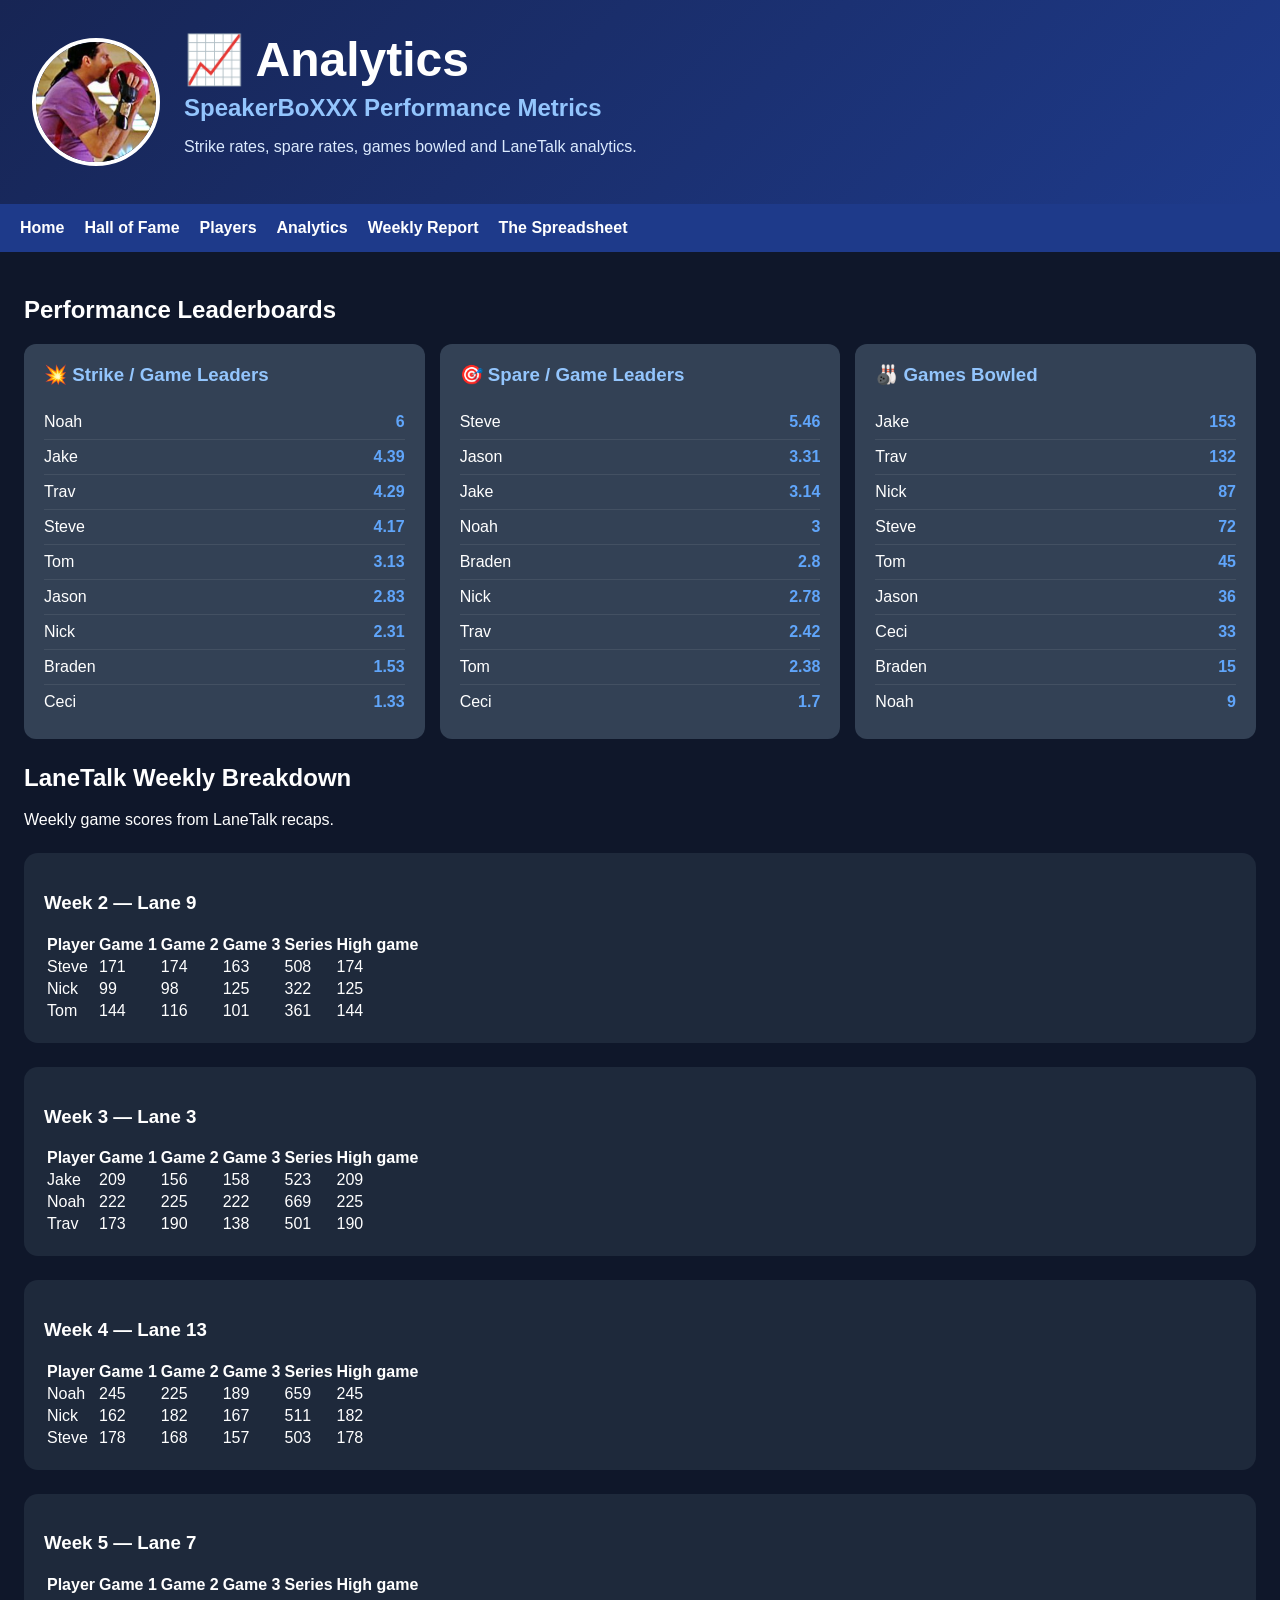
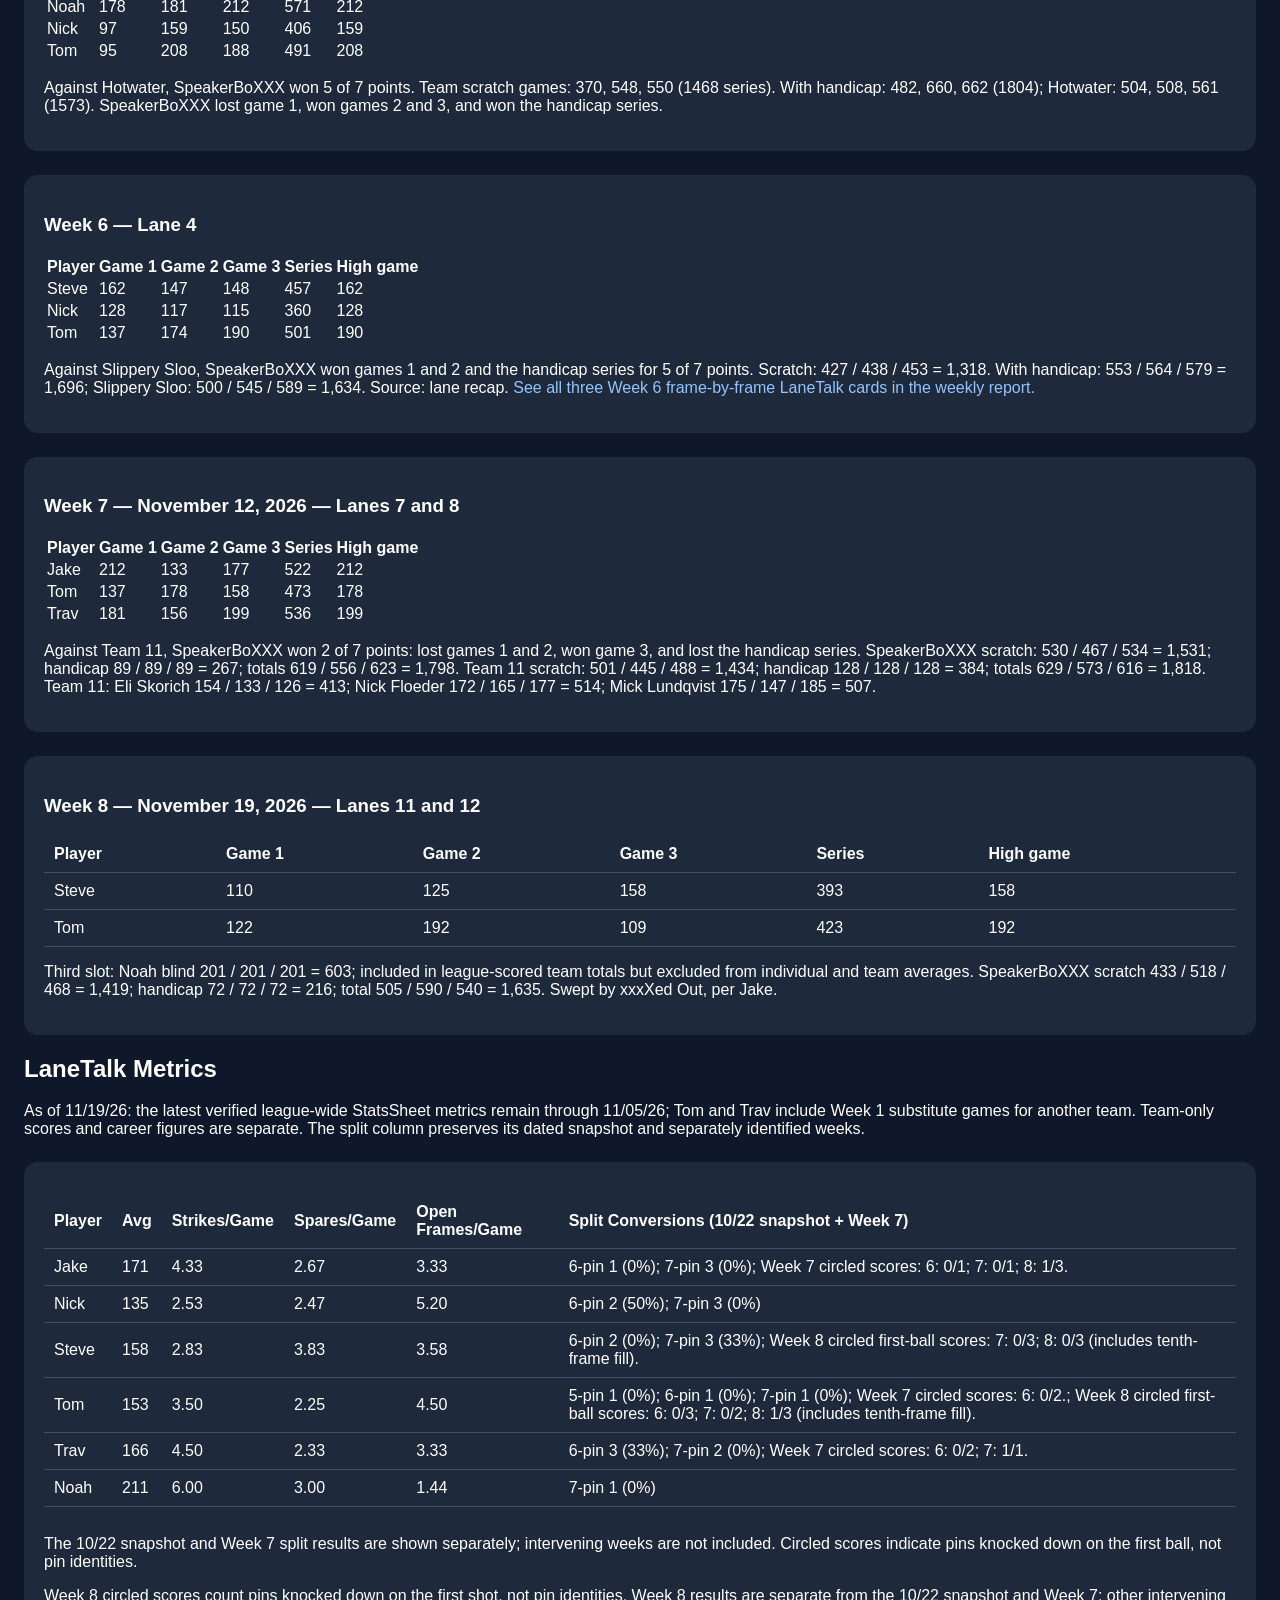
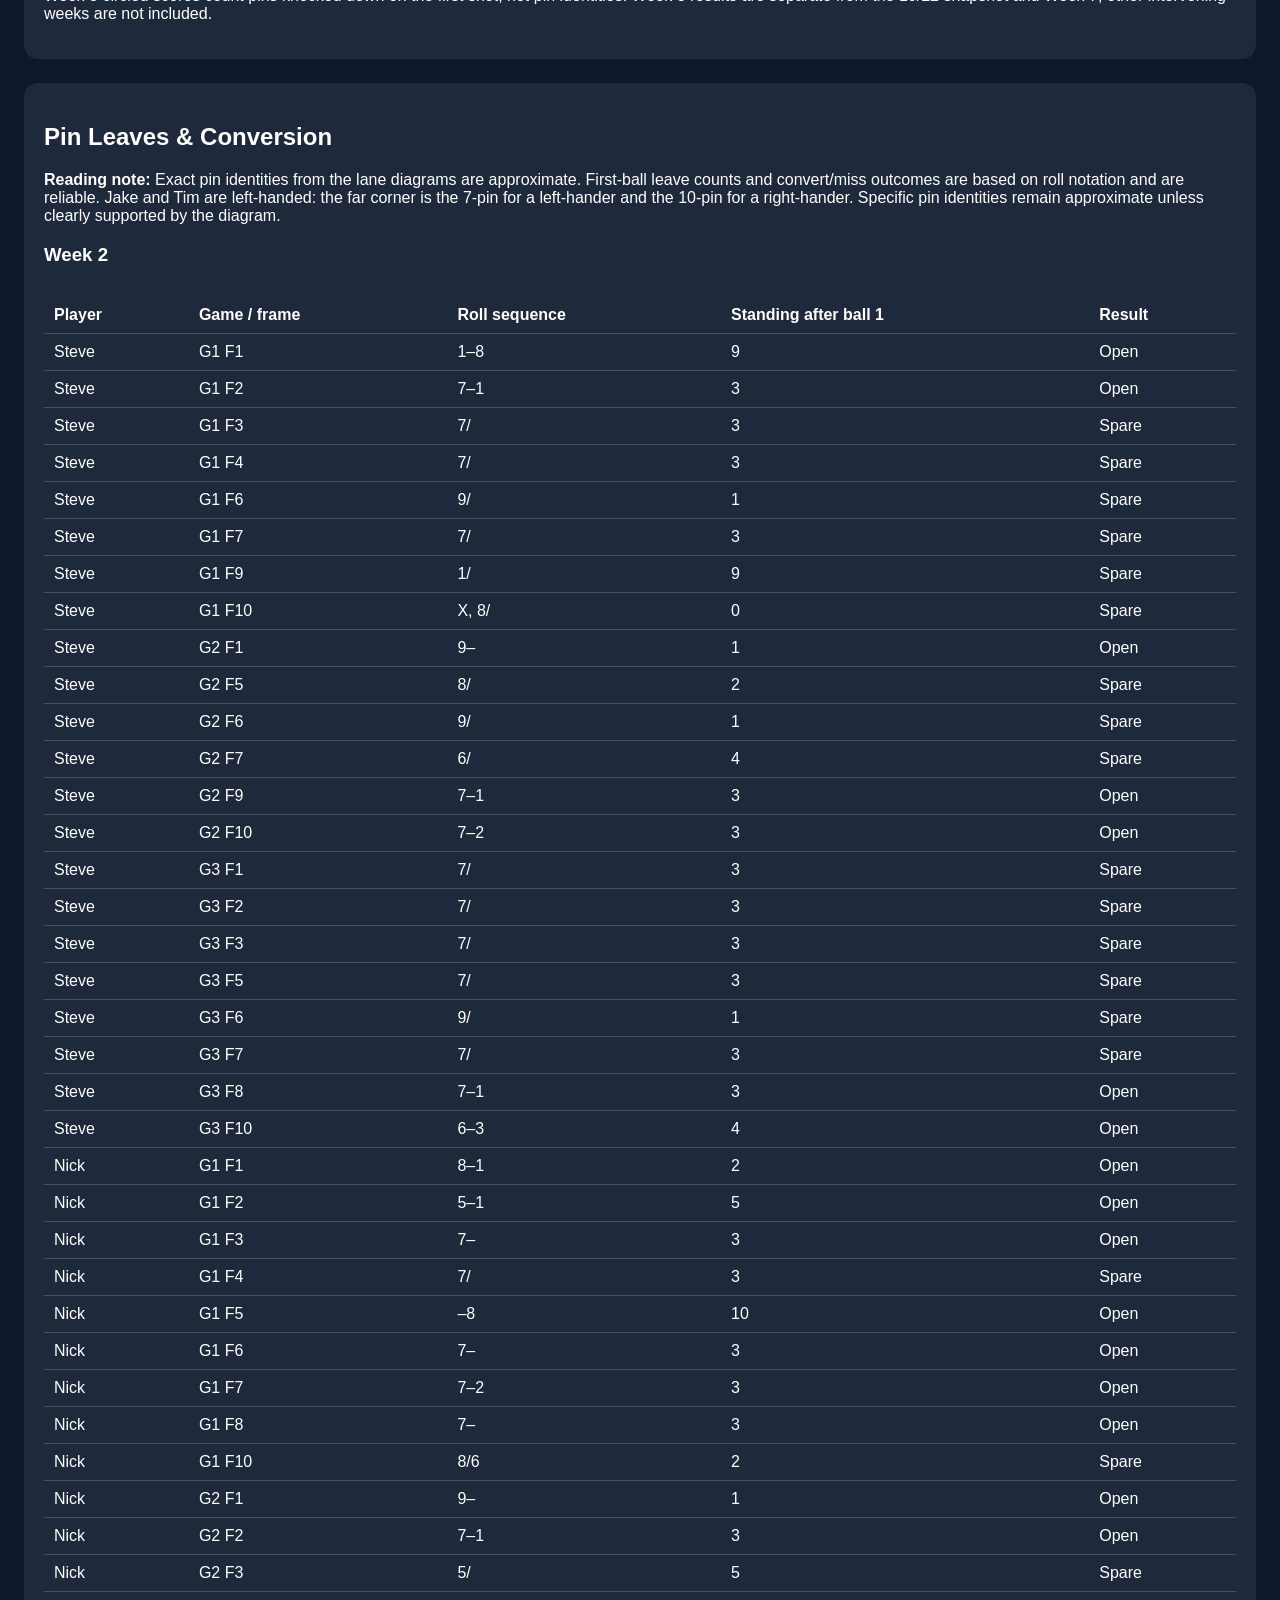
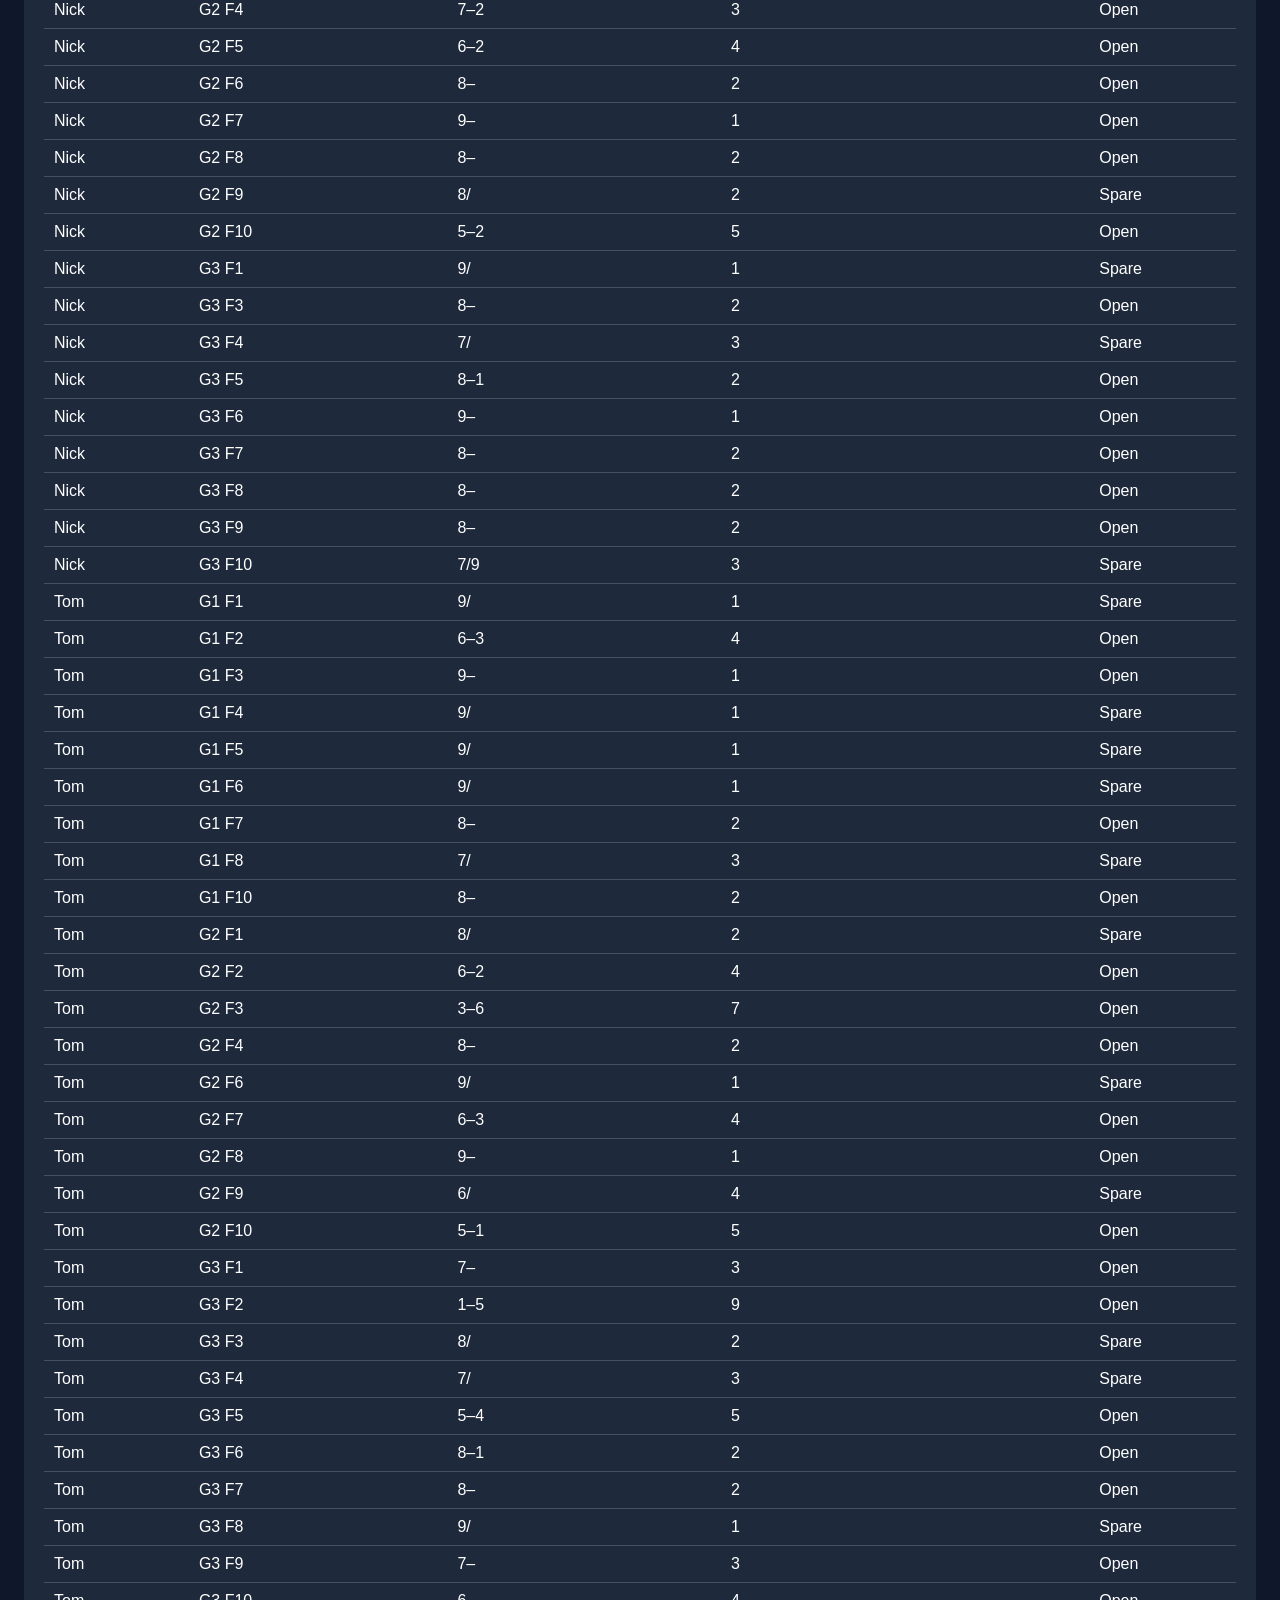
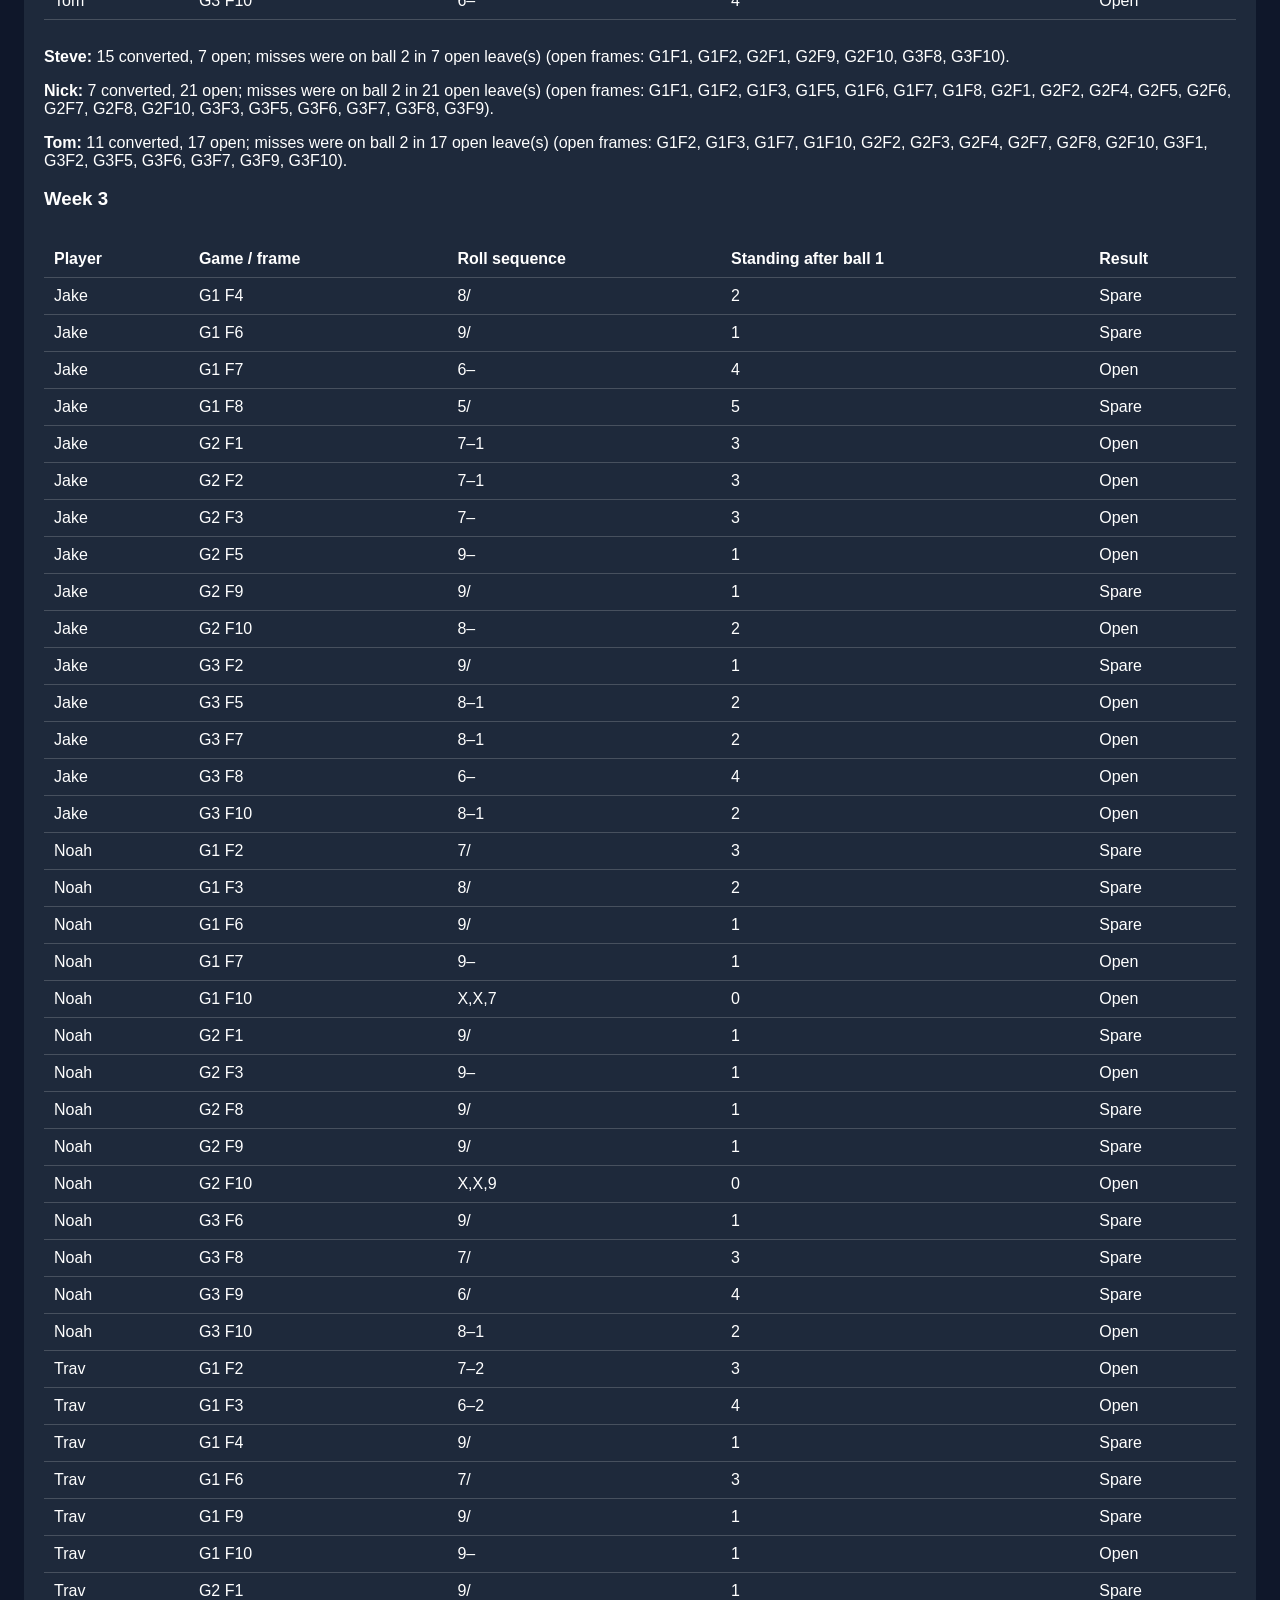
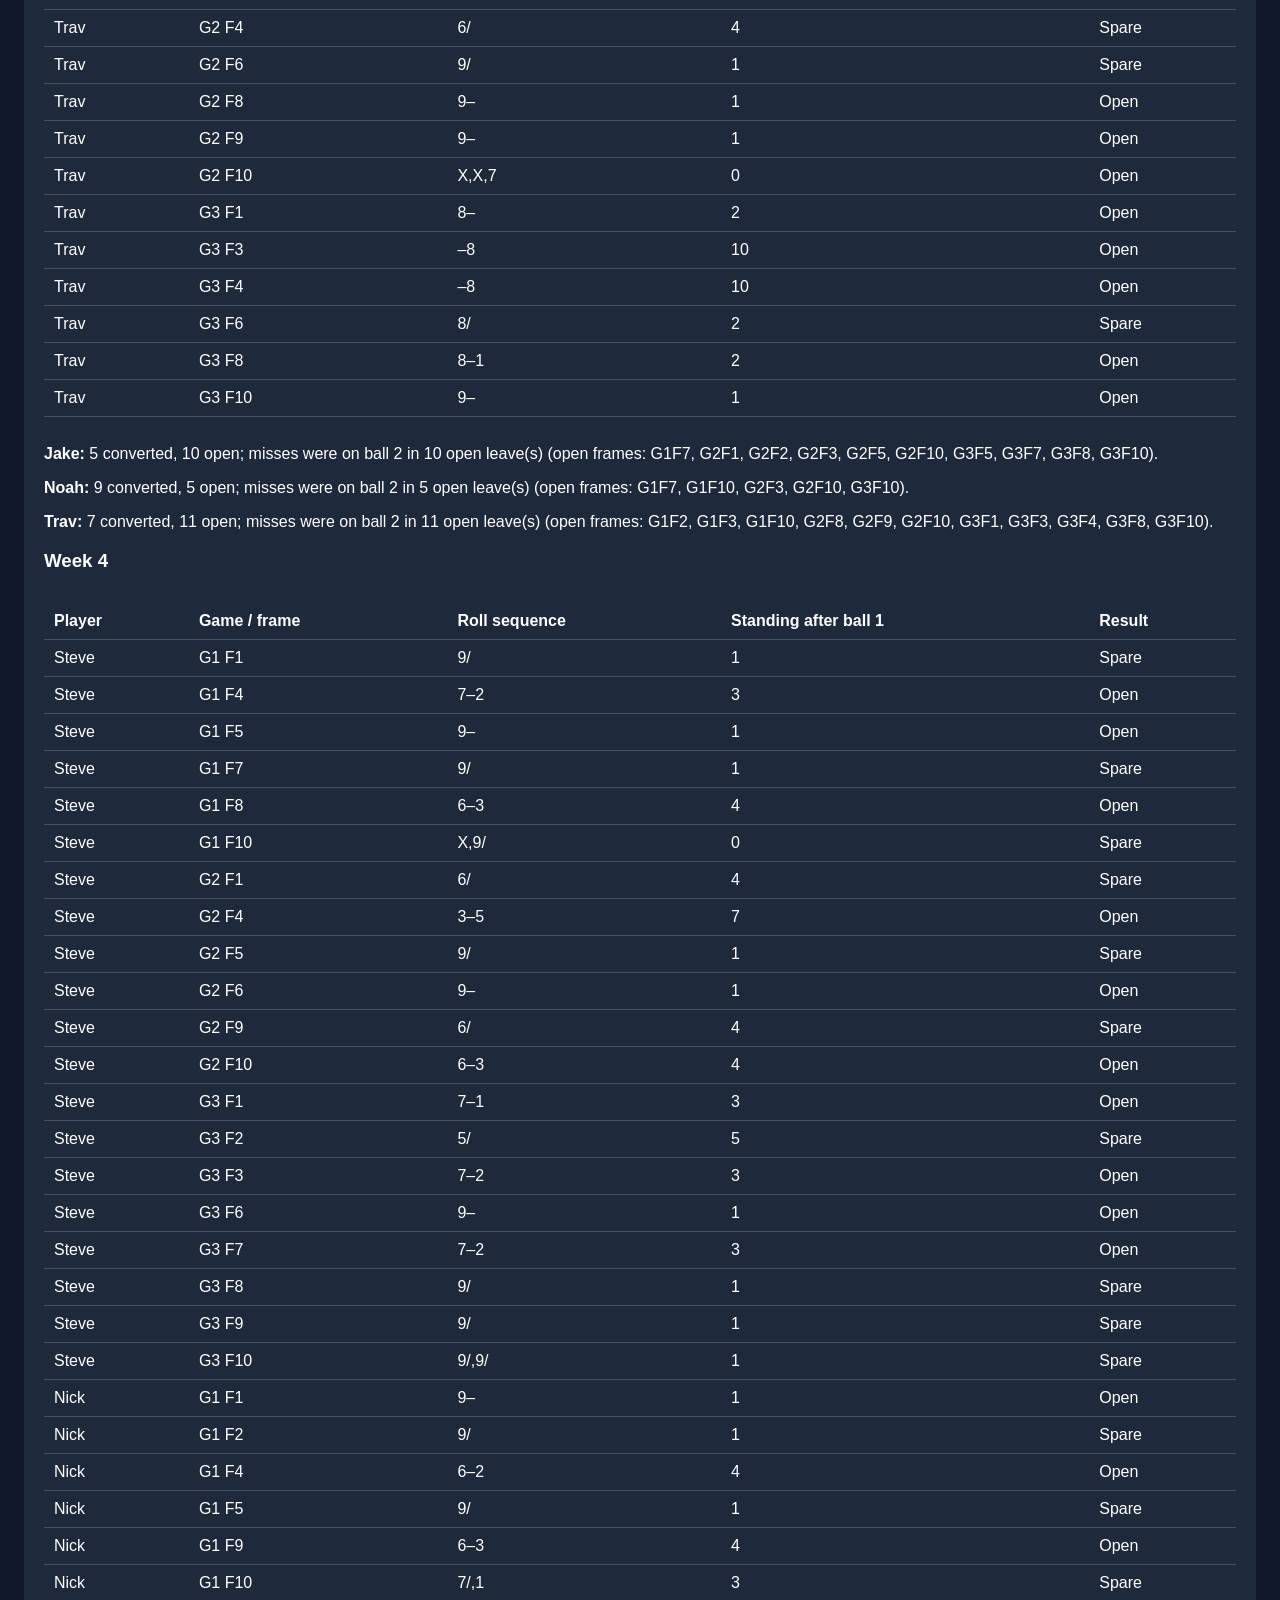
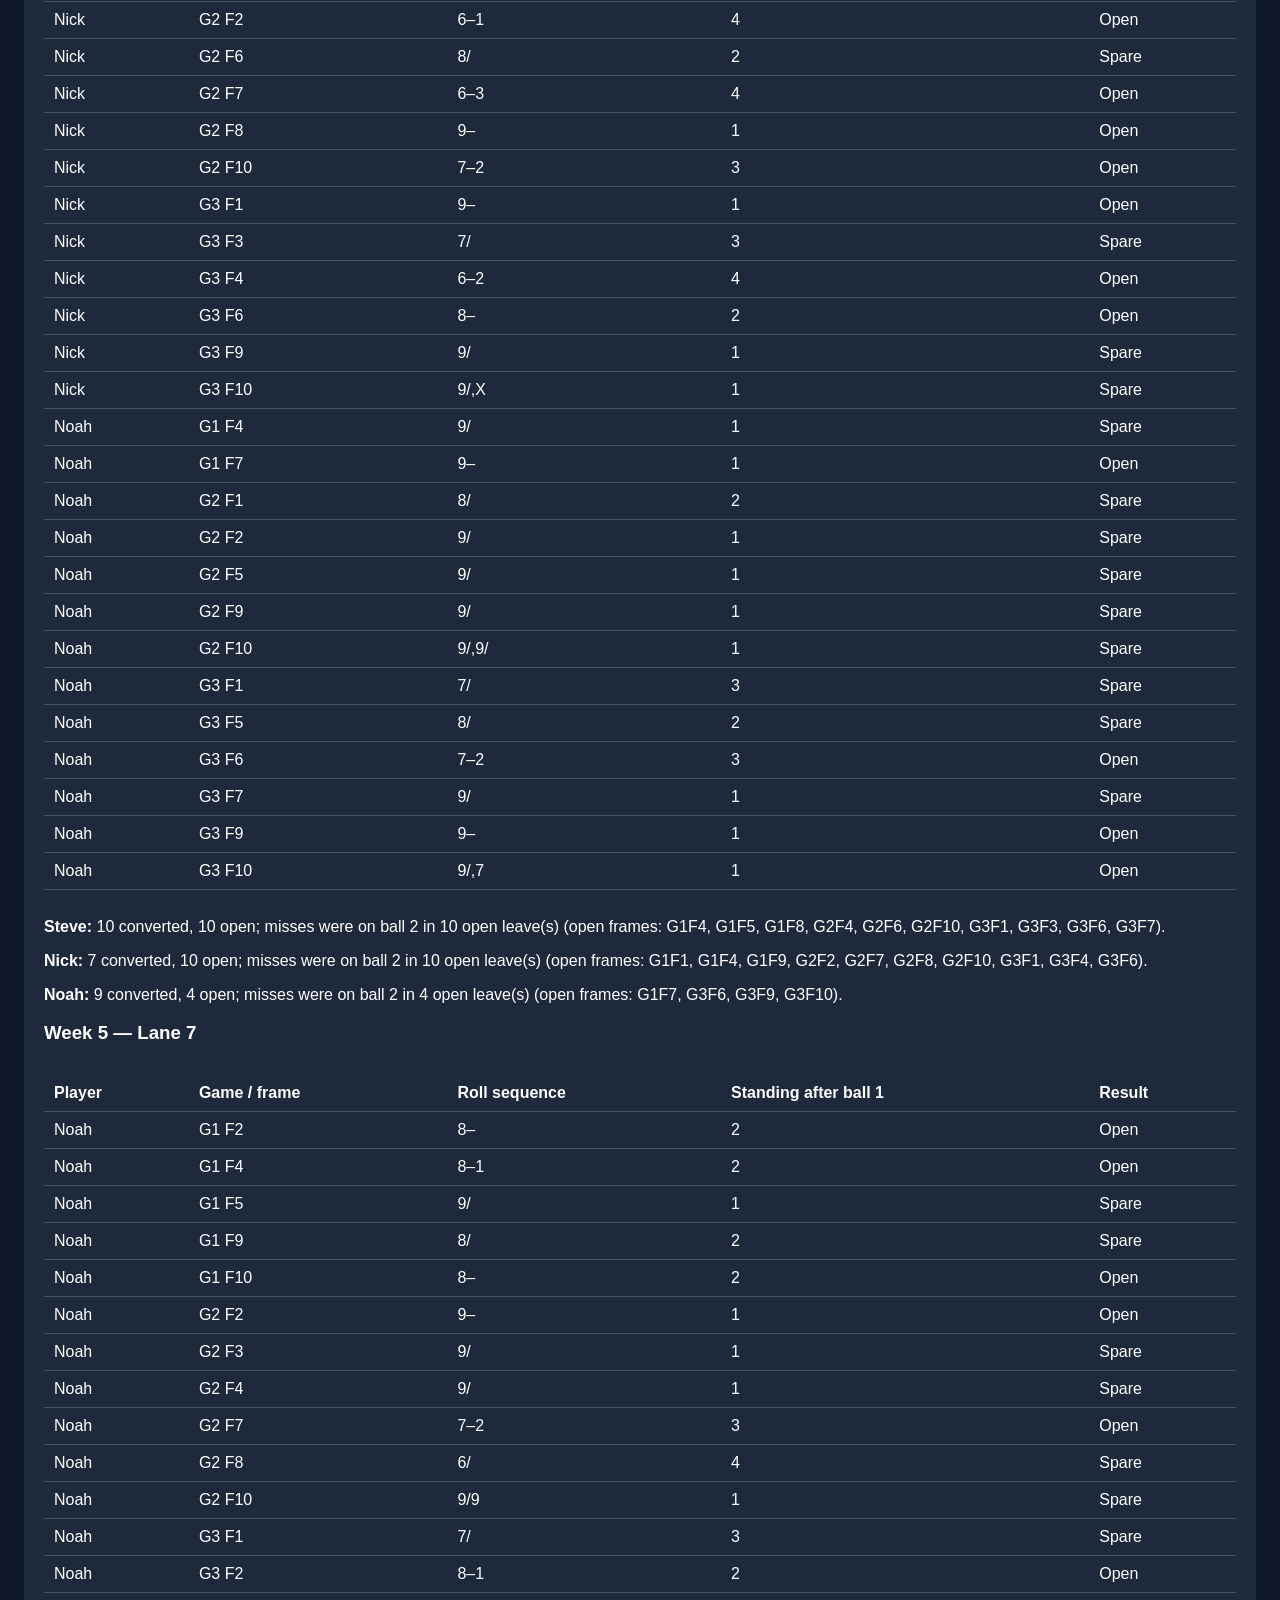
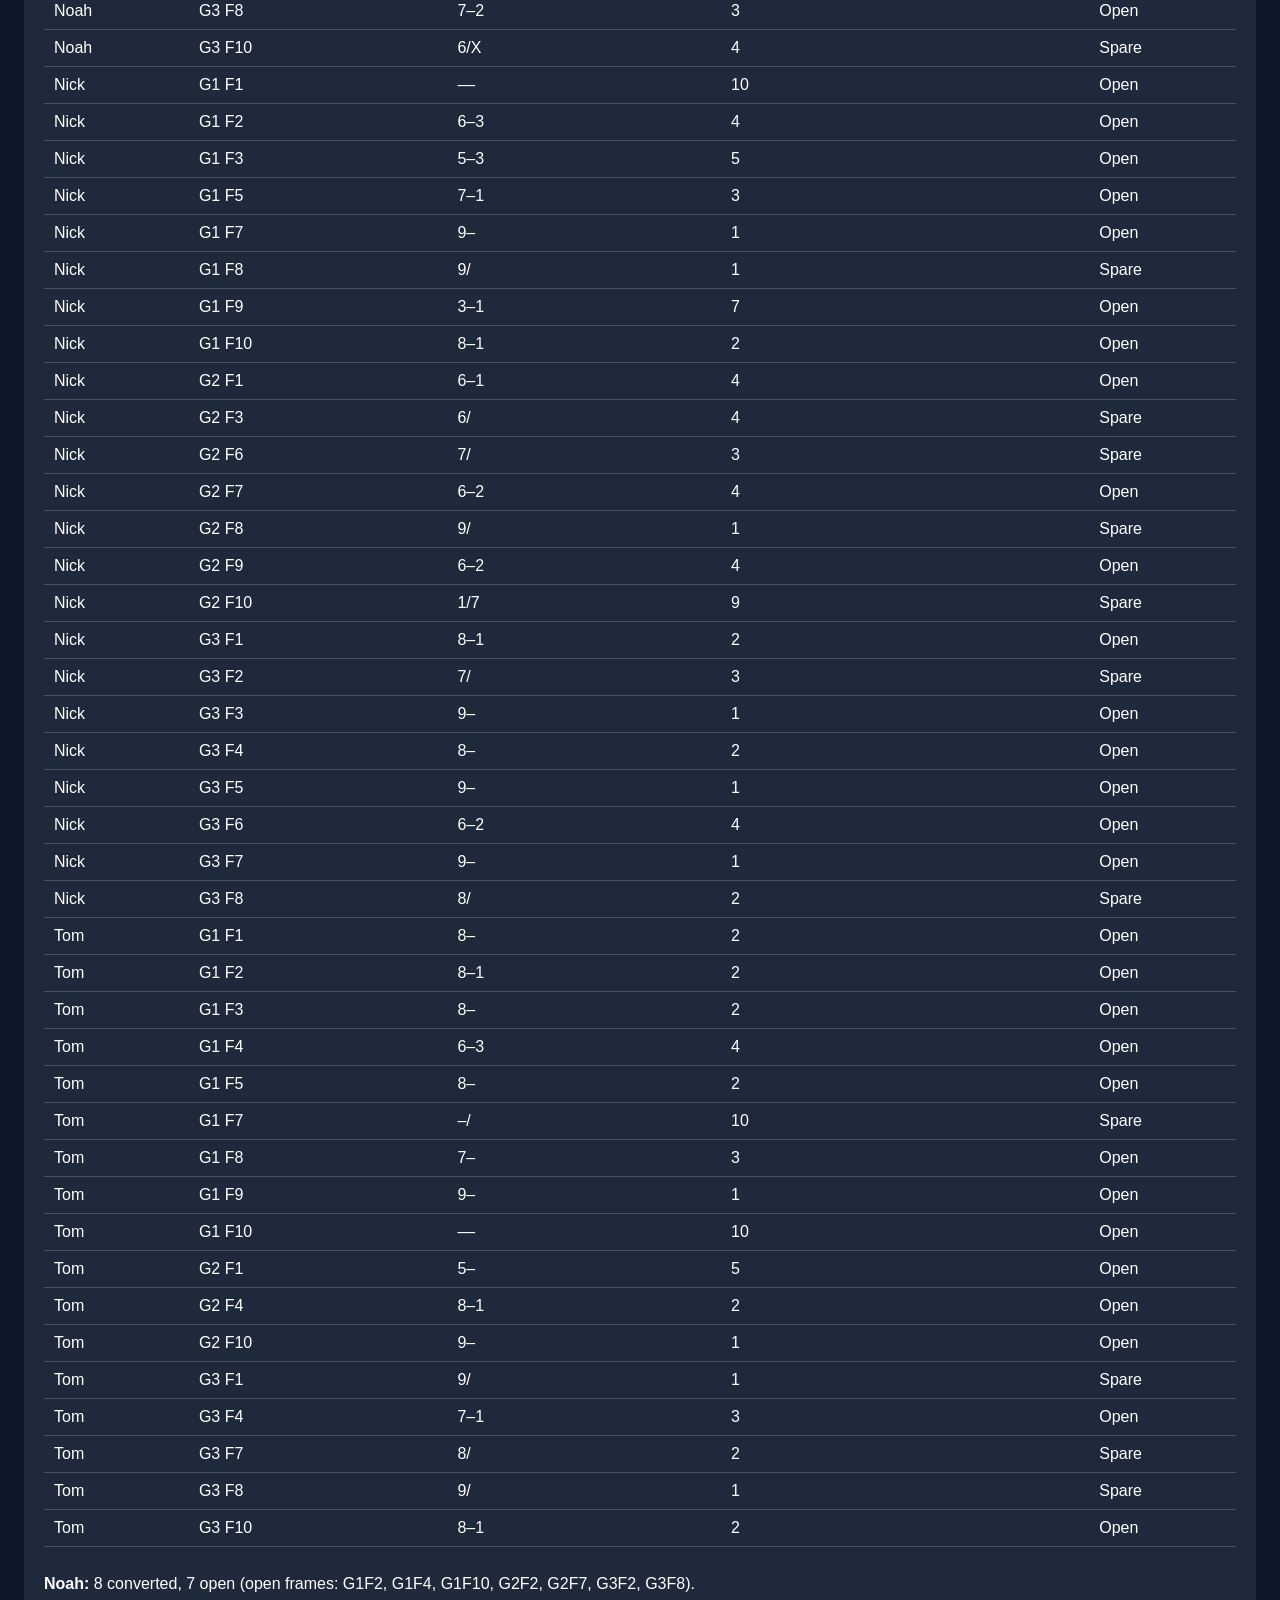
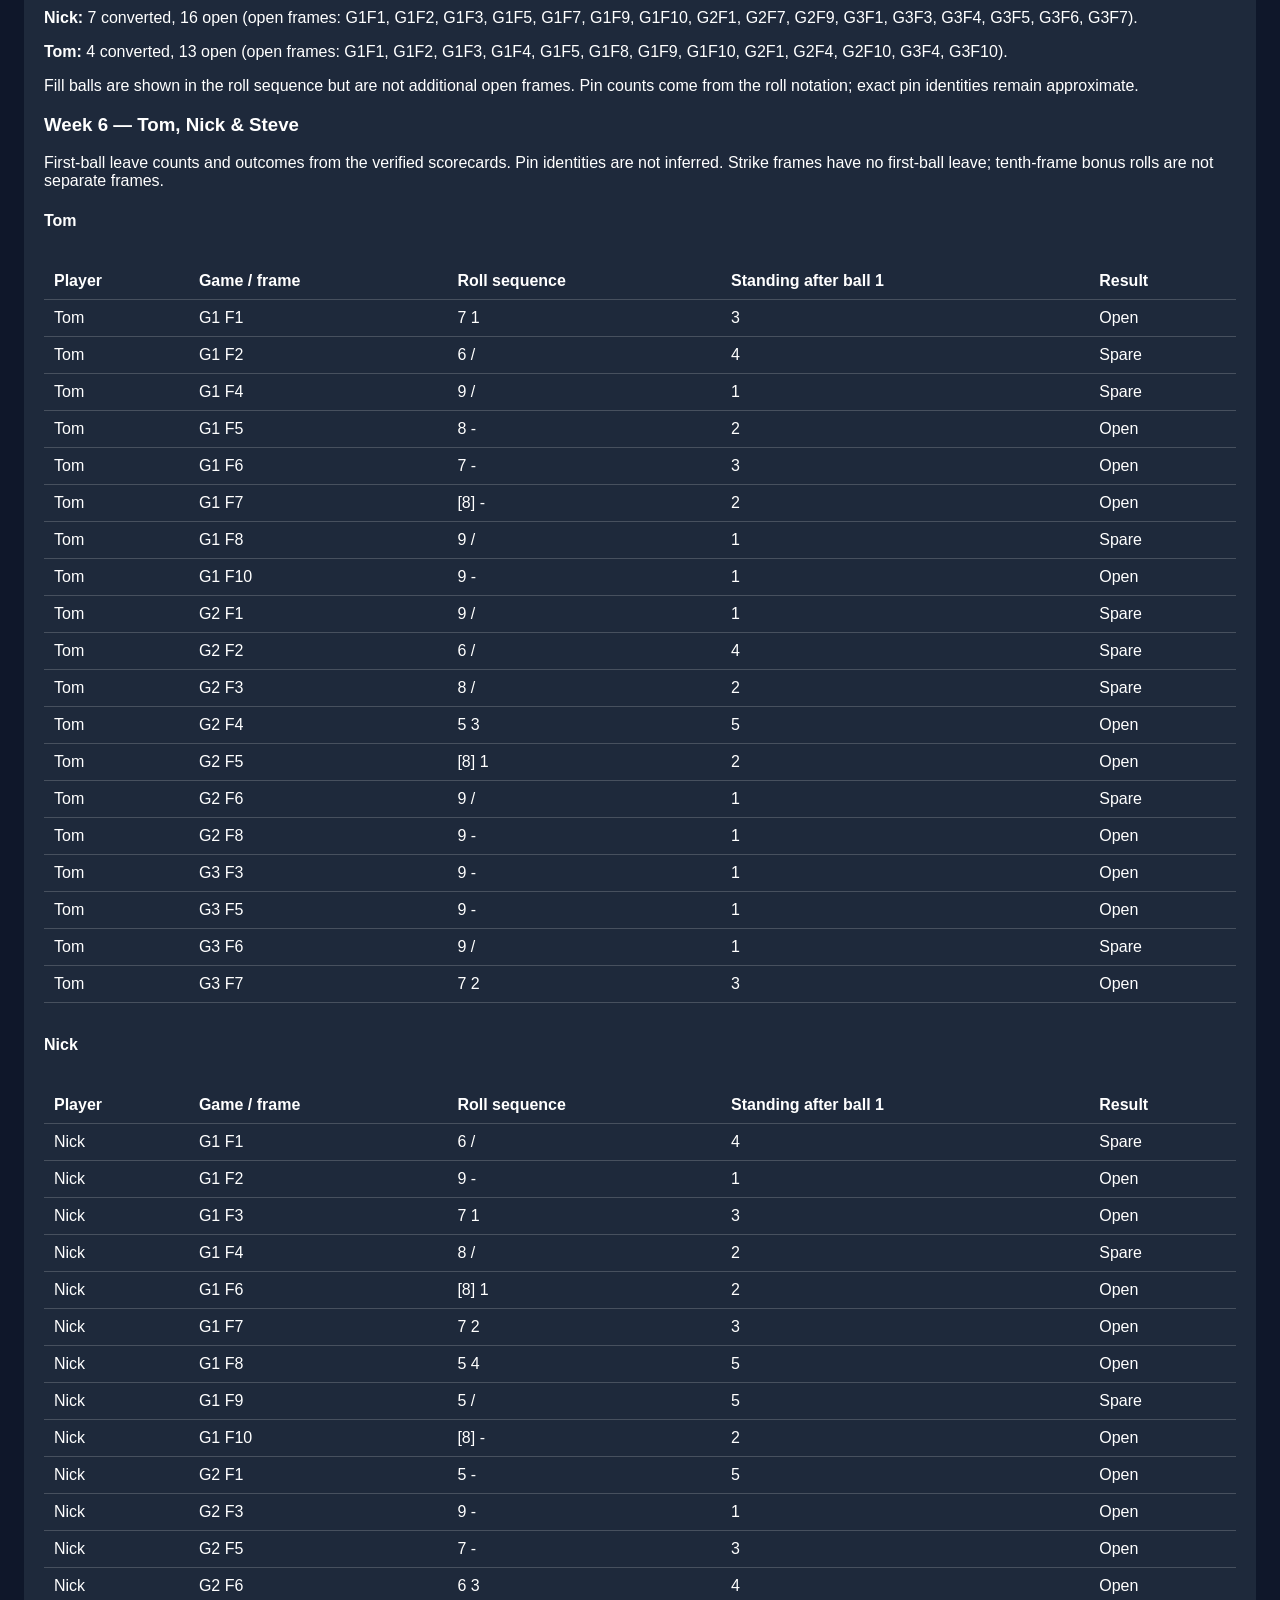
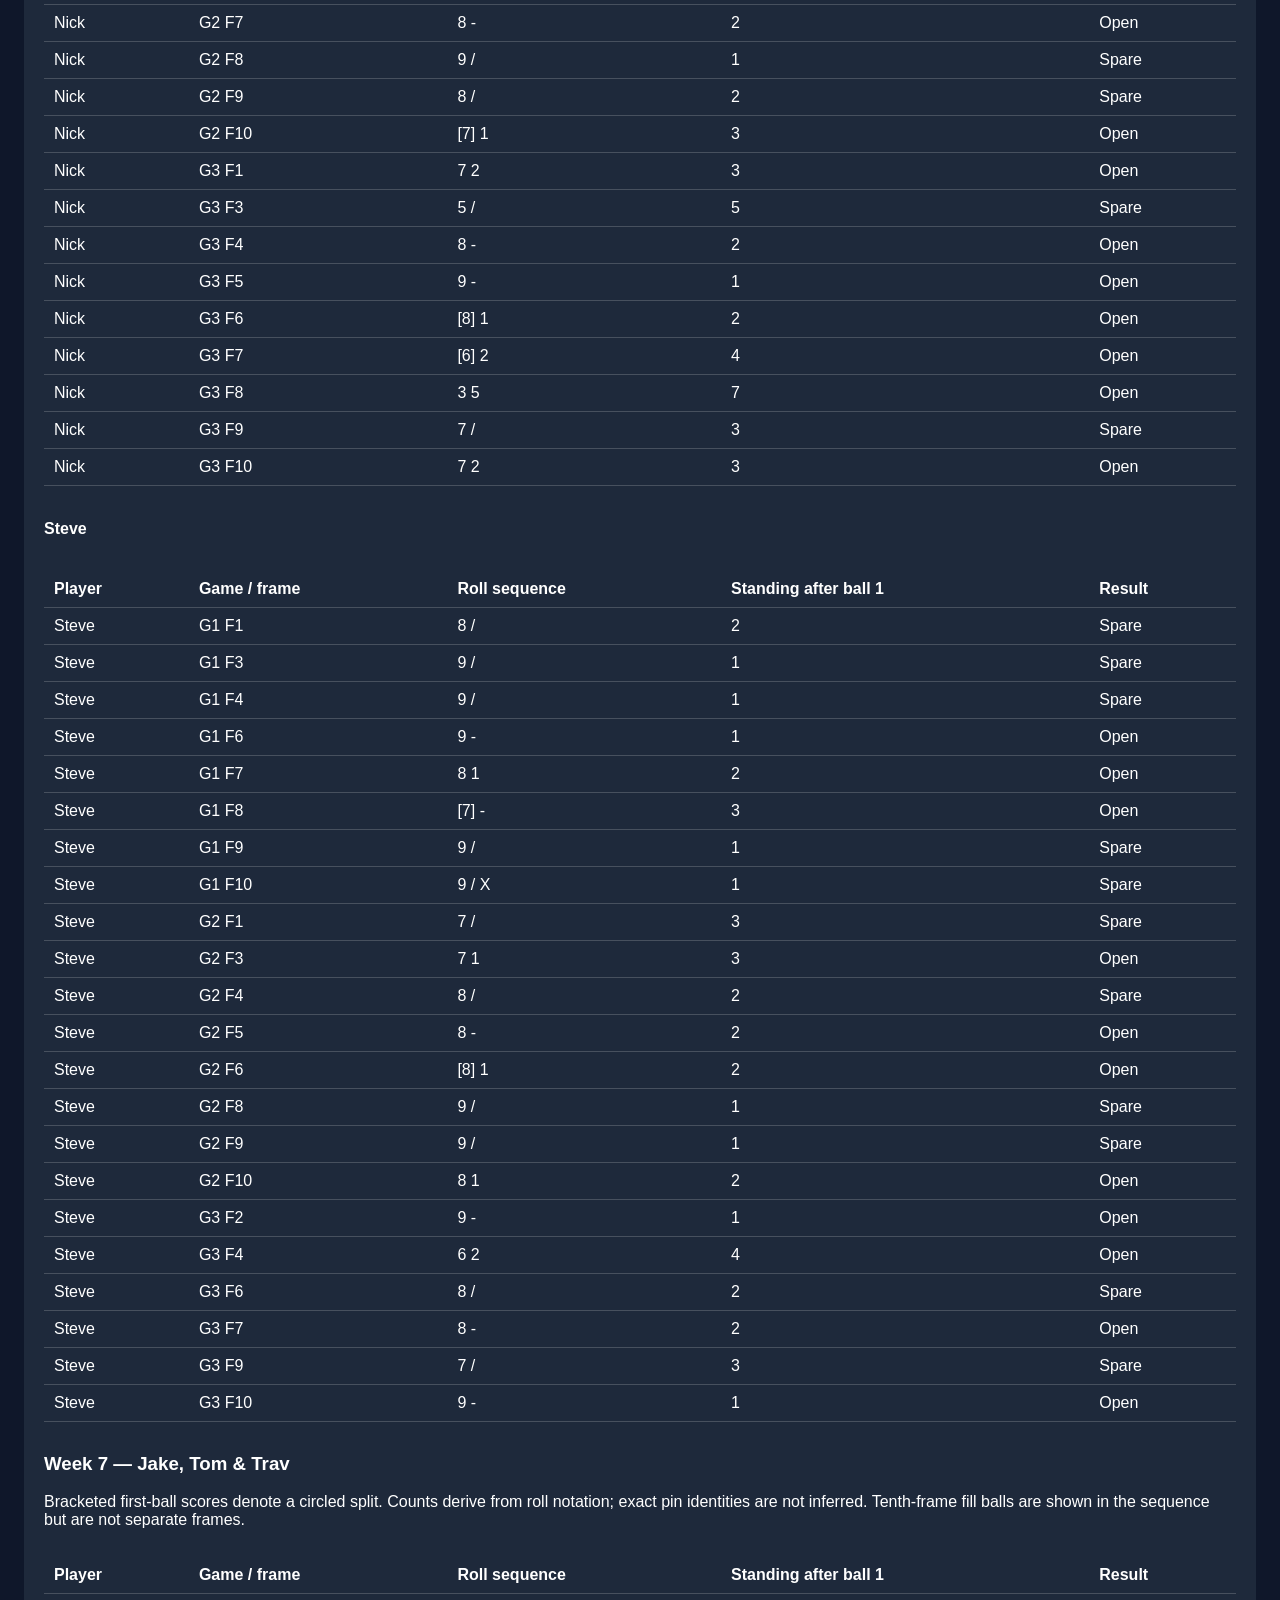
==== commit 60fb509c: "Update analytics for Week 8 metrics and scores" ====
--- a/analytics.html
+++ b/analytics.html
@@ -12,3 +12,13 @@
   var splits={Jake:'Week 7 circled scores: 6: 0/1; 7: 0/1; 8: 1/3.',Tom:'Week 7 circled scores: 6: 0/2.',Trav:'Week 7 circled scores: 6: 0/2; 7: 1/1.'};var t=Array.from(document.querySelectorAll('table')).find(function(x){return x.textContent.includes('Split Conversions')});if(t){var head=t.querySelectorAll('th');var last=head[head.length-1];function fix(){if(last.textContent!=='Split Conversions (10/22 snapshot + Week 7)')last.textContent='Split Conversions (10/22 snapshot + Week 7)'};fix();new MutationObserver(fix).observe(last,{childList:true,characterData:true,subtree:true});Array.from(t.querySelectorAll('tbody tr')).forEach(function(tr){var cells=tr.querySelectorAll('td'),s=splits[cells[0].textContent.trim()];if(s)cells[cells.length-1].textContent+='; '+s});var p=document.createElement('p');p.textContent='The 10/22 snapshot and Week 7 split results are shown separately; intervening weeks are not included. Circled scores indicate pins knocked down on the first ball, not pin identities.';t.closest('.card').appendChild(p)}
 });
 </script>
+<script>
+document.addEventListener('DOMContentLoaded',function(){
+ var games={Steve:[['[7] 2','9 -','4 /','X','7 2','6 3','6 3','[7] 1','9 /','4 -'],['8 1','X','9 /','8 /','7 1','[8] -','8 -','[7] 2','9 /','9 -'],['8 /','9 /','9 -','[8] -','X','3 /','8 -','7 /','9 /','X [8] -']],Tom:[['X','[6] 2','[7] -','[6] -','9 -','9 -','[8] -','X','8 /','9 / 8'],['[8] /','8 -','X','X','X','9 -','9 /','X','8 /','X [8] 1'],['3 6','6 /','[7] -','9 /','9 -','X','6 1','3 6','6 1','[6] 2']]};
+ var metric=Array.from(document.querySelectorAll('h2')).find(function(x){return x.textContent.includes('LaneTalk Metrics')});
+ var week=document.createElement('div');week.className='card';week.innerHTML='<h3>Week 8 — November 19, 2026 — Lanes 11 and 12</h3><table class="analytics-table"><thead><tr><th>Player</th><th>Game 1</th><th>Game 2</th><th>Game 3</th><th>Series</th><th>High game</th></tr></thead><tbody><tr><td>Steve</td><td>110</td><td>125</td><td>158</td><td>393</td><td>158</td></tr><tr><td>Tom</td><td>122</td><td>192</td><td>109</td><td>423</td><td>192</td></tr></tbody></table><p>Third slot: Noah blind 201 / 201 / 201 = 603; included in league-scored team totals but excluded from individual and team averages. SpeakerBoXXX scratch 433 / 518 / 468 = 1,419; handicap 72 / 72 / 72 = 216; total 505 / 590 / 540 = 1,635. Swept by xxxXed Out, per Jake.</p>';if(metric)metric.before(week);
+ var pin=document.getElementById('pin-leaves');if(pin){var note=Array.from(pin.querySelectorAll('p')).find(function(p){return p.textContent.includes('Reading note:')});if(note)note.innerHTML='<strong>Reading note:</strong> Exact pin identities from the lane diagrams are approximate. First-ball leave counts and convert/miss outcomes are based on roll notation and are reliable. Jake and Tim are left-handed: the far corner is the 7-pin for a left-hander and the 10-pin for a right-hander. Specific pin identities remain approximate unless clearly supported by the diagram.';var title=document.createElement('h3');title.textContent='Week 8 — Steve & Tom';pin.appendChild(title);var p=document.createElement('p');p.textContent='Bracketed first-ball scores indicate circled splits, not pin identities. First-ball leaves are counts, not guesses at pin numbers. Tenth-frame split leaves after a strike are shown separately.';pin.appendChild(p);Object.keys(games).forEach(function(name){var table=document.createElement('table');table.className='analytics-table';table.innerHTML='<thead><tr><th>Player</th><th>Game / frame</th><th>Roll sequence</th><th>Standing after ball 1</th><th>Result</th></tr></thead><tbody></tbody>';games[name].forEach(function(frames,g){frames.forEach(function(roll,f){var first=roll.charAt(0)==='X'?10:parseInt(roll.replace('[',''),10),result=first===10?'Strike':roll.includes('/')?'Spare':'Open';var tr=document.createElement('tr');[name,'G'+(g+1)+' F'+(f+1),roll,10-first,result].forEach(function(v){var td=document.createElement('td');td.textContent=v;tr.appendChild(td)});table.querySelector('tbody').appendChild(tr);if(roll.indexOf('X [8]')===0){var r=document.createElement('tr');[name,'G'+(g+1)+' F10 fill','[8] '+(name==='Tom'?'1':'-'),2,'Open'].forEach(function(v){var td=document.createElement('td');td.textContent=v;r.appendChild(td)});table.querySelector('tbody').appendChild(r)}})});pin.appendChild(table)});}
+ var t=Array.from(document.querySelectorAll('table')).find(function(x){return x.textContent.includes('Split Conversions')});if(t){Array.from(t.querySelectorAll('tbody tr')).forEach(function(r){var c=r.querySelectorAll('td');if(!c.length)return;var extra={Steve:'Week 8 circled first-ball scores: 7: 0/3; 8: 0/3 (includes tenth-frame fill).',Tom:'Week 8 circled first-ball scores: 6: 0/3; 7: 0/2; 8: 1/3 (includes tenth-frame fill).'}[c[0].textContent.trim()];if(extra)c[c.length-1].textContent+='; '+extra});var info=document.createElement('p');info.textContent='Week 8 circled scores count pins knocked down on the first shot, not pin identities. Week 8 results are separate from the 10/22 snapshot and Week 7; other intervening weeks are not included.';t.closest('.card').appendChild(info)}
+ function dateNote(){var n=Array.from(document.querySelectorAll('p')).find(function(p){return p.textContent.includes('League-wide season-to-date report through')});if(n)n.textContent='As of 11/19/26: the latest verified league-wide StatsSheet metrics remain through 11/05/26; Tom and Trav include Week 1 substitute games for another team. Team-only scores and career figures are separate. The split column preserves its dated snapshot and separately identified weeks.'}setTimeout(dateNote,1500);setTimeout(dateNote,4000);
+});
+</script>
